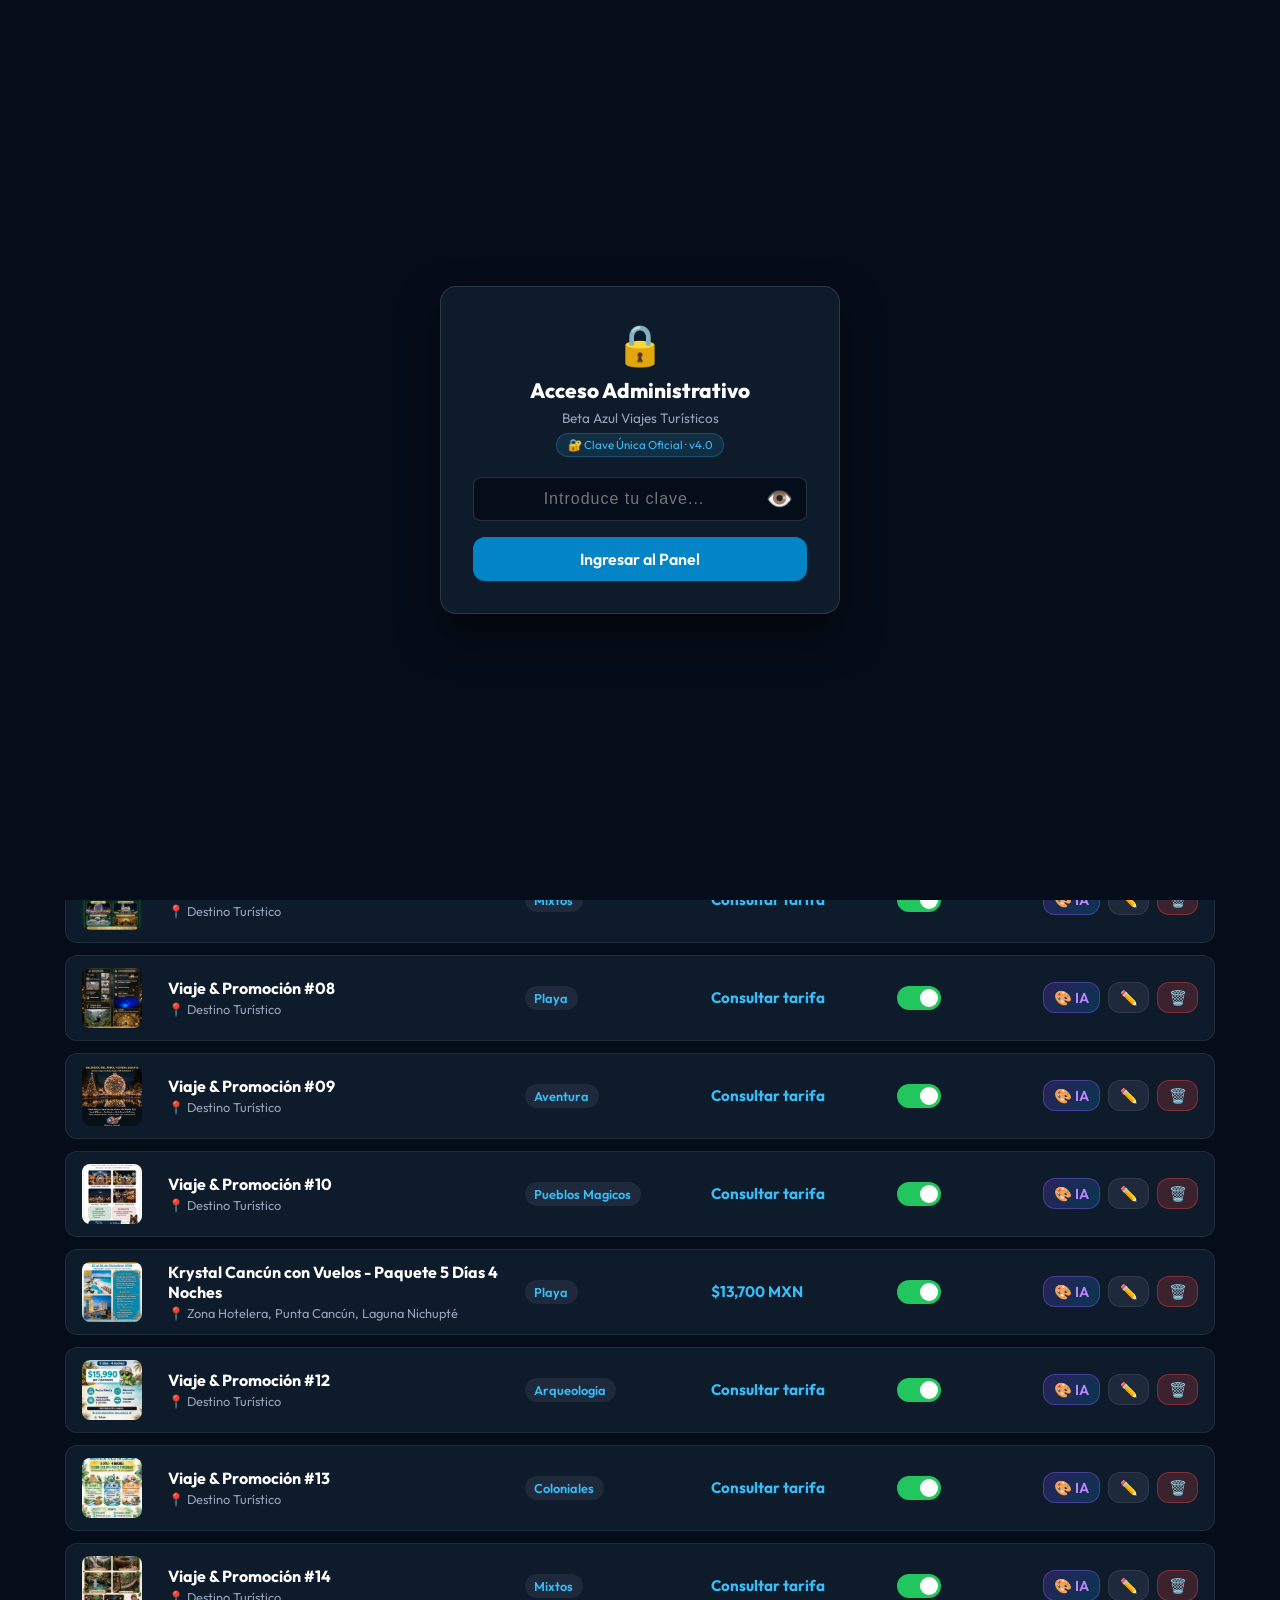
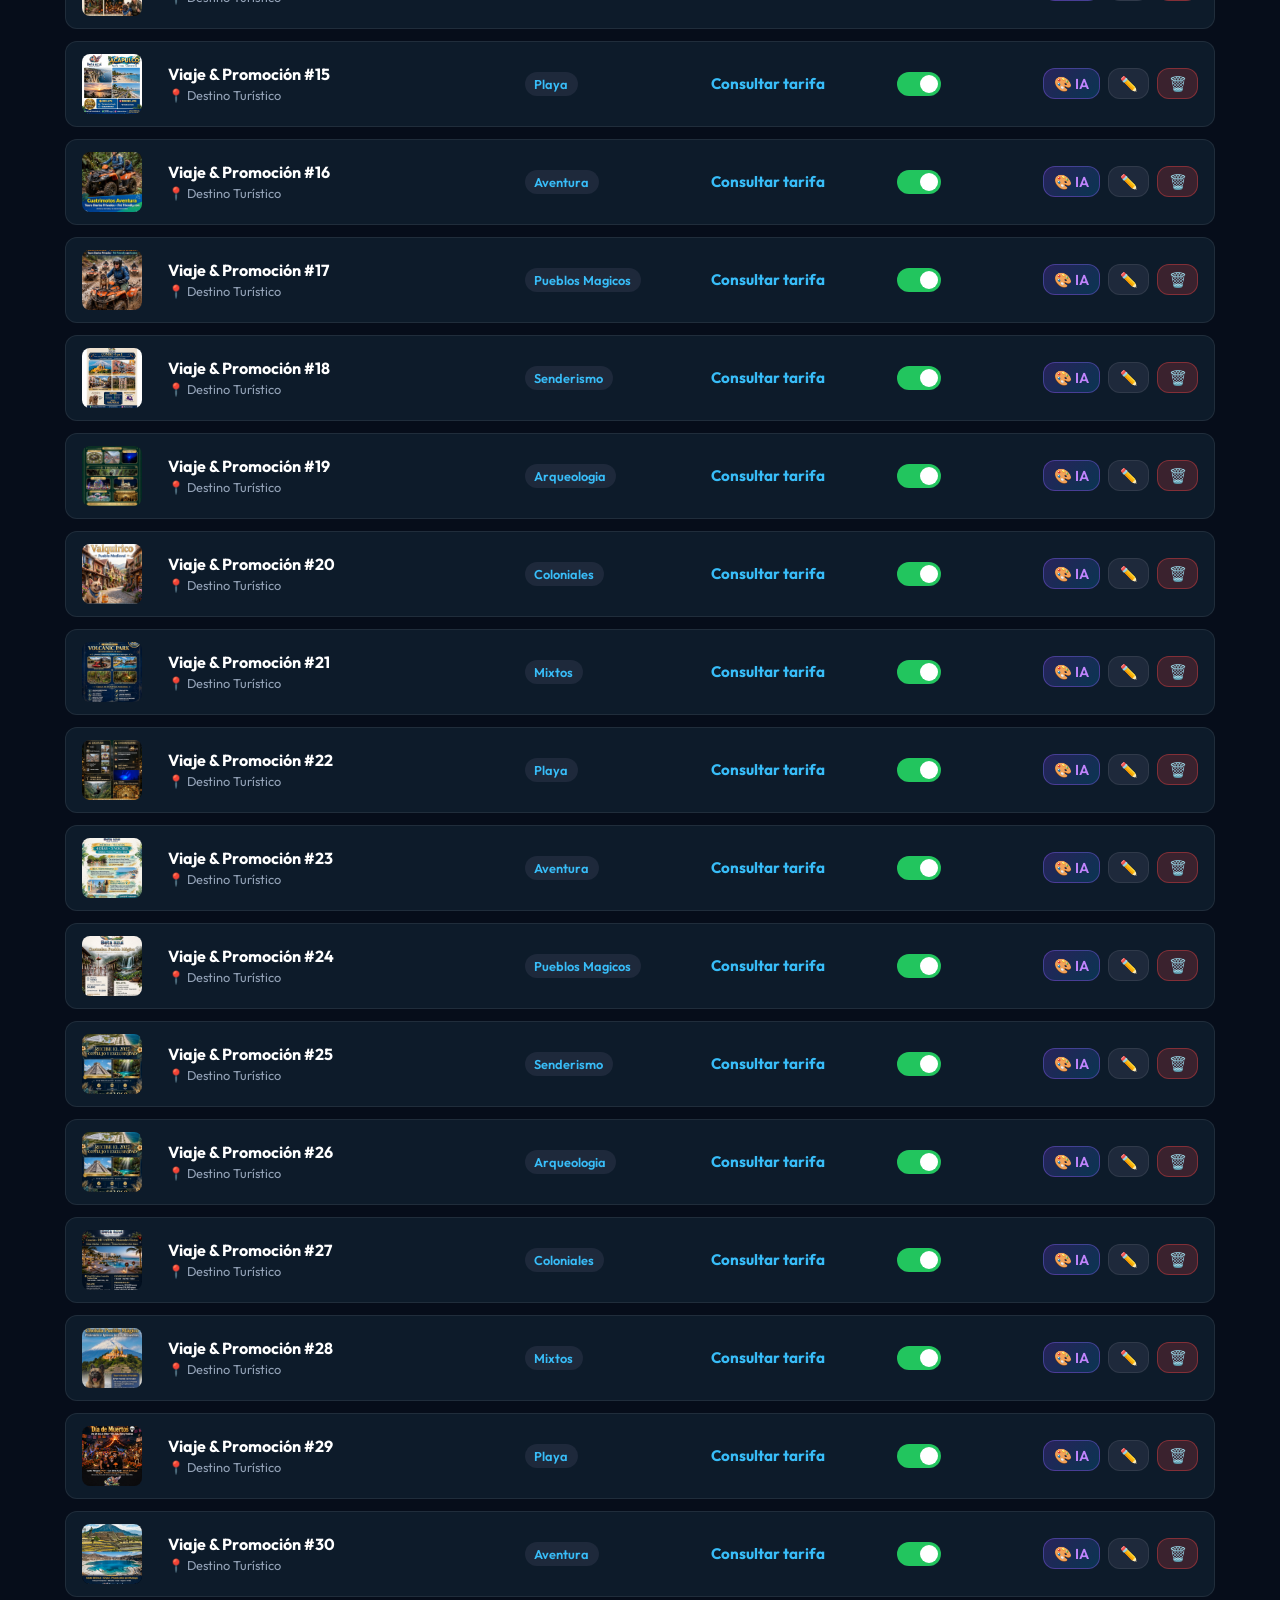
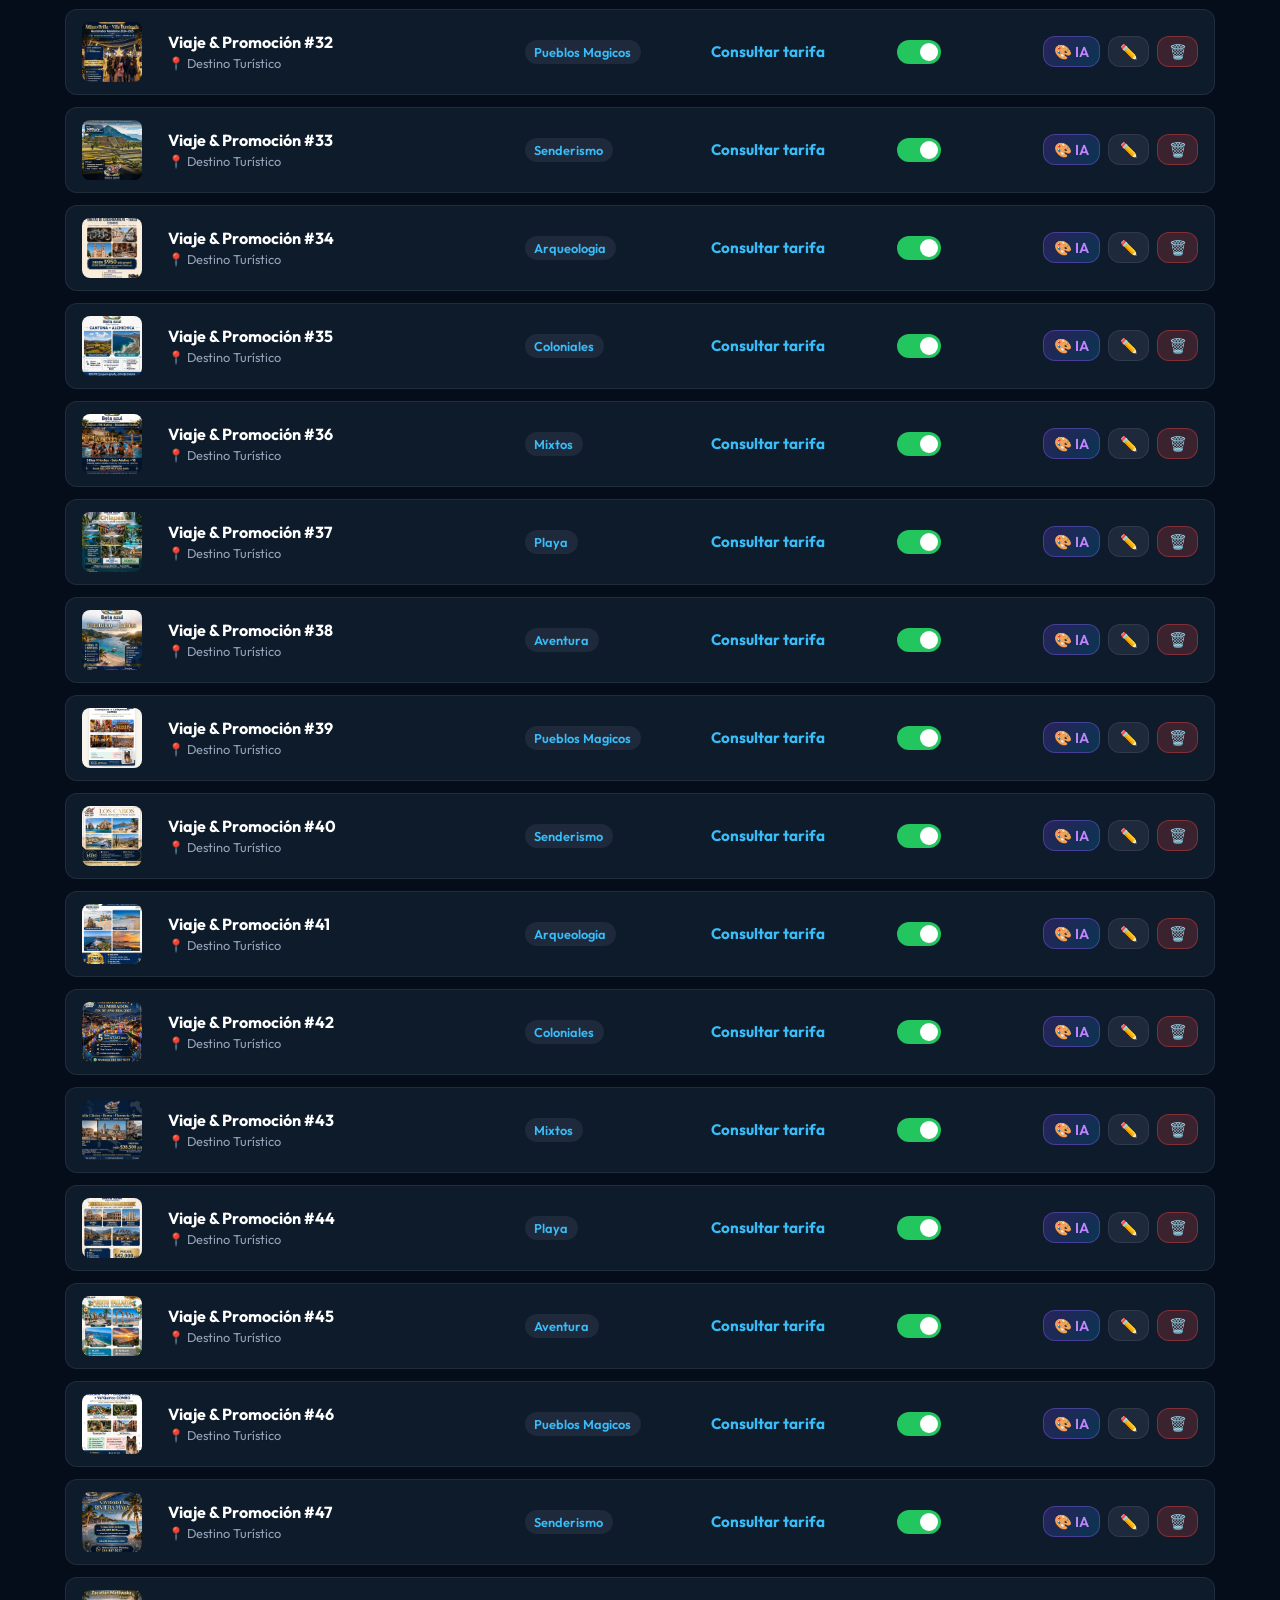
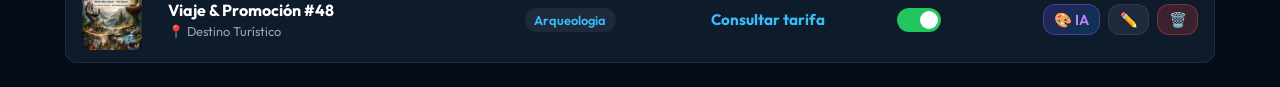
==== admin/index.html @ 4e8ae00d "Add files via upload" ====
<!DOCTYPE html>
<html lang="es">
<head>
  <meta charset="UTF-8">
  <link rel="icon" href="data:,">
  <meta name="viewport" content="width=device-width, initial-scale=1.0">
  <title>Panel de Control | Beta Azul Viajes Turisticos</title>
  
  <link rel="preconnect" href="https://fonts.googleapis.com">
  <link rel="preconnect" href="https://fonts.gstatic.com" crossorigin>
  <link href="https://fonts.googleapis.com/css2?family=Outfit:wght@300;400;500;600;700;800&display=swap" rel="stylesheet">

  <style>
    :root {
      --bg-dark: #060d1a;
      --card-bg: #0d1b2a;
      --card-border: rgba(255, 255, 255, 0.08);
      --primary: #0284c7;
      --primary-hover: #0369a1;
      --accent: #38bdf8;
      --text: #f8fafc;
      --text-muted: #94a3b8;
      --danger: #ef4444;
      --success: #22c55e;
      --purple: #8b5cf6;
      --purple-hover: #7c3aed;
      --radius: 12px;
    }

    * { box-sizing: border-box; margin: 0; padding: 0; }

    body {
      font-family: 'Outfit', sans-serif;
      background-color: var(--bg-dark);
      color: var(--text);
      min-height: 100vh;
      padding: 1.5rem;
    }

    .admin-container {
      max-width: 1150px;
      margin: 0 auto;
    }

    .admin-header {
      display: flex;
      justify-content: space-between;
      align-items: center;
      padding-bottom: 1.5rem;
      border-bottom: 1px solid var(--card-border);
      margin-bottom: 2rem;
      flex-wrap: wrap;
      gap: 1rem;
    }

    .admin-title h1 {
      font-size: 1.8rem;
      font-weight: 800;
      color: #fff;
    }

    .admin-title p {
      color: var(--text-muted);
      font-size: 0.9rem;
    }

    .header-actions {
      display: flex;
      gap: 0.75rem;
      flex-wrap: wrap;
    }

    .btn {
      padding: 0.6rem 1.1rem;
      border-radius: var(--radius);
      font-weight: 600;
      font-size: 0.9rem;
      cursor: pointer;
      border: none;
      display: inline-flex;
      align-items: center;
      gap: 0.5rem;
      text-decoration: none;
      font-family: inherit;
      transition: all 0.2s;
    }

    .btn-primary { background: var(--primary); color: #fff; }
    .btn-primary:hover { background: var(--primary-hover); }

    .btn-secondary { background: #1e293b; color: #cbd5e1; border: 1px solid var(--card-border); }
    .btn-secondary:hover { background: #334155; }

    .btn-success { background: var(--success); color: #042f0e; font-weight: 700; }
    .btn-success:hover { filter: brightness(1.1); }

    .btn-danger { background: rgba(239, 68, 68, 0.2); color: #f87171; border: 1px solid rgba(239, 68, 68, 0.4); }
    .btn-danger:hover { background: rgba(239, 68, 68, 0.4); }

    .btn-ai {
      background: linear-gradient(135deg, #7c3aed, #0284c7);
      color: #fff;
      font-weight: 700;
      border: 1px solid rgba(255,255,255,0.2);
    }
    .btn-ai:hover { filter: brightness(1.15); box-shadow: 0 0 15px rgba(139,92,246,0.5); }

    .controls-bar {
      display: flex;
      gap: 1rem;
      margin-bottom: 1.5rem;
      flex-wrap: wrap;
    }

    .search-box {
      flex: 1;
      min-width: 250px;
      position: relative;
    }

    .search-box input {
      width: 100%;
      padding: 0.65rem 1rem 0.65rem 2.5rem;
      background: var(--card-bg);
      border: 1px solid var(--card-border);
      border-radius: var(--radius);
      color: #fff;
      font-family: inherit;
      outline: none;
    }

    .search-box input:focus { border-color: var(--accent); }
    .search-box span { position: absolute; left: 0.85rem; top: 50%; transform: translateY(-50%); }

    /* API Key Banner Config */
    .api-key-bar {
      background: rgba(139, 92, 246, 0.12);
      border: 1px solid rgba(139, 92, 246, 0.3);
      padding: 0.75rem 1.25rem;
      border-radius: var(--radius);
      margin-bottom: 1.5rem;
      display: flex;
      align-items: center;
      justify-content: space-between;
      gap: 1rem;
      flex-wrap: wrap;
    }

    .api-key-bar input {
      background: #060d1a;
      border: 1px solid rgba(255,255,255,0.15);
      padding: 0.45rem 0.85rem;
      border-radius: 8px;
      color: #fff;
      font-size: 0.85rem;
      width: 280px;
      font-family: monospace;
    }

    .viajes-list {
      display: flex;
      flex-direction: column;
      gap: 0.75rem;
    }

    .viaje-item {
      display: grid;
      grid-template-columns: 70px 2fr 1fr 1fr 90px 195px;
      align-items: center;
      gap: 1rem;
      background: var(--card-bg);
      border: 1px solid var(--card-border);
      padding: 0.75rem 1rem;
      border-radius: var(--radius);
      transition: border-color 0.2s;
    }

    .viaje-item:hover { border-color: rgba(56, 189, 248, 0.3); }

    .viaje-thumb {
      width: 60px;
      height: 60px;
      border-radius: 8px;
      object-fit: cover;
      background: #000;
    }

    .viaje-info h4 {
      font-size: 1rem;
      font-weight: 700;
      color: #fff;
      margin-bottom: 0.2rem;
    }

    .viaje-info p {
      font-size: 0.8rem;
      color: var(--text-muted);
    }

    .badge-cat {
      background: #1e293b;
      color: var(--accent);
      padding: 0.25rem 0.6rem;
      border-radius: 20px;
      font-size: 0.8rem;
      font-weight: 600;
      display: inline-block;
    }

    .viaje-precio {
      font-weight: 700;
      color: #38bdf8;
      font-size: 0.95rem;
    }

    .switch {
      position: relative;
      display: inline-block;
      width: 44px;
      height: 24px;
    }

    .switch input { opacity: 0; width: 0; height: 0; }

    .slider {
      position: absolute; cursor: pointer; top: 0; left: 0; right: 0; bottom: 0;
      background-color: #334155; transition: .3s; border-radius: 24px;
    }

    .slider:before {
      position: absolute; content: ""; height: 18px; width: 18px; left: 3px; bottom: 3px;
      background-color: white; transition: .3s; border-radius: 50%;
    }

    input:checked + .slider { background-color: var(--success); }
    input:checked + .slider:before { transform: translateX(20px); }

    /* Pestañas de Navegación del Admin */
    .admin-nav-tabs {
      display: flex;
      gap: 0.75rem;
      border-bottom: 2px solid var(--card-border);
      margin-bottom: 1.5rem;
      flex-wrap: wrap;
    }

    .admin-tab-btn {
      background: transparent;
      border: none;
      color: var(--text-muted);
      font-size: 1rem;
      font-weight: 700;
      padding: 0.75rem 1.25rem;
      cursor: pointer;
      border-bottom: 3px solid transparent;
      margin-bottom: -2px;
      transition: all 0.2s;
      font-family: inherit;
      display: flex;
      align-items: center;
      gap: 0.5rem;
    }

    .admin-tab-btn:hover {
      color: var(--accent);
    }

    .admin-tab-btn.active {
      color: #fff;
      border-bottom-color: var(--primary);
    }

    .admin-tab-btn#tabNavTaller.active {
      border-bottom-color: #a855f7;
      color: #f3e8ff;
    }

    .admin-tab-count {
      background: rgba(255, 255, 255, 0.1);
      padding: 0.15rem 0.5rem;
      border-radius: 12px;
      font-size: 0.78rem;
    }

    .admin-tab-btn.active .admin-tab-count {
      background: var(--primary);
      color: #fff;
    }

    /* Grid de Galería en Admin */
    .galeria-admin-grid {
      display: grid;
      grid-template-columns: repeat(auto-fill, minmax(320px, 1fr));
      gap: 1.25rem;
    }

    .galeria-admin-card {
      background: var(--card-bg);
      border: 1px solid var(--card-border);
      border-radius: var(--radius);
      overflow: hidden;
      display: flex;
      flex-direction: column;
      transition: border-color 0.2s;
    }

    .galeria-admin-card:hover {
      border-color: rgba(56, 189, 248, 0.35);
    }

    .galeria-admin-thumb-wrap {
      position: relative;
      width: 100%;
      height: 180px;
      min-height: 180px;
      background: #030712;
      overflow: hidden;
      flex-shrink: 0;
    }

    .galeria-admin-thumb {
      width: 100%;
      height: 100%;
      object-fit: cover;
    }

    .galeria-admin-body {
      padding: 1rem;
      display: flex;
      flex-direction: column;
      flex: 1;
      gap: 0.4rem;
    }

    .galeria-admin-quote {
      font-size: 0.82rem;
      color: #cbd5e1;
      font-style: italic;
      background: rgba(255, 255, 255, 0.03);
      padding: 0.5rem 0.75rem;
      border-left: 3px solid var(--accent);
      border-radius: 4px;
      margin: 0.4rem 0;
    }

    .galeria-admin-actions {
      display: flex;
      justify-content: flex-end;
      gap: 0.5rem;
      padding-top: 0.75rem;
      border-top: 1px solid rgba(255, 255, 255, 0.06);
      margin-top: auto;
    }

    /* =========================================================
       ESTILOS DEL TALLER CREATIVO DE FLYERS CON IA
       ========================================================= */
    .taller-container {
      display: flex;
      flex-direction: column;
      gap: 1.5rem;
    }

    .taller-header-banner {
      background: linear-gradient(135deg, rgba(124, 58, 237, 0.18), rgba(2, 132, 199, 0.18));
      border: 1px solid rgba(139, 92, 246, 0.35);
      border-radius: var(--radius);
      padding: 1.25rem 1.5rem;
      display: flex;
      justify-content: space-between;
      align-items: center;
      flex-wrap: wrap;
      gap: 1rem;
    }

    .taller-selector-bar {
      background: var(--card-bg);
      border: 1px solid var(--card-border);
      padding: 1rem 1.25rem;
      border-radius: var(--radius);
      display: flex;
      gap: 1rem;
      align-items: center;
      flex-wrap: wrap;
    }

    .taller-selector-bar select {
      flex: 1;
      min-width: 280px;
      padding: 0.65rem 0.85rem;
      background: #060d1a;
      border: 1px solid var(--card-border);
      border-radius: 8px;
      color: #fff;
      font-size: 0.95rem;
      font-family: inherit;
      outline: none;
    }

    .taller-selector-bar select:focus {
      border-color: #a855f7;
    }

    .taller-workspace {
      display: grid;
      grid-template-columns: 1fr 1fr;
      gap: 1.5rem;
      align-items: stretch;
    }

    .taller-col {
      background: var(--card-bg);
      border: 1px solid var(--card-border);
      border-radius: var(--radius);
      padding: 1.25rem;
      display: flex;
      flex-direction: column;
      position: relative;
    }

    .taller-col-header {
      display: flex;
      justify-content: space-between;
      align-items: center;
      margin-bottom: 1rem;
      padding-bottom: 0.6rem;
      border-bottom: 1px solid rgba(255, 255, 255, 0.08);
    }

    .taller-col-header h4 {
      font-size: 1.05rem;
      font-weight: 700;
      color: #fff;
      display: flex;
      align-items: center;
      gap: 0.5rem;
    }

    .taller-preview-container {
      position: relative;
      background: #060d1a;
      border-radius: 8px;
      overflow: hidden;
      display: flex;
      align-items: center;
      justify-content: center;
      min-height: 480px;
      max-height: 580px;
      border: 1px dashed rgba(255, 255, 255, 0.12);
    }

    .taller-preview-img {
      max-width: 100%;
      max-height: 560px;
      object-fit: contain;
      border-radius: 6px;
      transition: transform 0.2s;
    }

    .taller-loading-overlay {
      position: absolute;
      inset: 0;
      background: rgba(6, 13, 26, 0.94);
      backdrop-filter: blur(8px);
      display: none;
      flex-direction: column;
      align-items: center;
      justify-content: center;
      padding: 2rem;
      text-align: center;
      z-index: 20;
    }

    .taller-loading-overlay.active {
      display: flex;
    }

    .taller-spinner {
      width: 56px;
      height: 56px;
      border: 4px solid rgba(139, 92, 246, 0.2);
      border-top-color: #a855f7;
      border-right-color: #38bdf8;
      border-radius: 50%;
      animation: spin 1s linear infinite;
      margin-bottom: 1.25rem;
    }

    @keyframes spin {
      to { transform: rotate(360deg); }
    }

    .taller-chips-wrap {
      display: flex;
      flex-wrap: wrap;
      gap: 0.5rem;
      margin-top: 0.75rem;
    }

    .taller-chip {
      background: rgba(255, 255, 255, 0.06);
      border: 1px solid rgba(255, 255, 255, 0.14);
      color: #cbd5e1;
      padding: 0.35rem 0.75rem;
      border-radius: 20px;
      font-size: 0.8rem;
      cursor: pointer;
      transition: all 0.2s;
      font-family: inherit;
    }

    .taller-chip:hover {
      background: rgba(139, 92, 246, 0.25);
      border-color: #a855f7;
      color: #fff;
      transform: translateY(-1px);
    }

    .taller-approval-box {
      background: linear-gradient(135deg, rgba(34, 197, 94, 0.12), rgba(2, 132, 199, 0.12));
      border: 1px solid rgba(34, 197, 94, 0.35);
      border-radius: var(--radius);
      padding: 1.25rem 1.5rem;
      display: none;
      align-items: center;
      justify-content: space-between;
      gap: 1.25rem;
      flex-wrap: wrap;
      animation: fadeIn 0.3s ease;
    }

    .taller-approval-box.active {
      display: flex;
    }

    @keyframes fadeIn {
      from { opacity: 0; transform: translateY(6px); }
      to { opacity: 1; transform: translateY(0); }
    }

    .modal {
      display: none;
      position: fixed;
      inset: 0;
      background: rgba(0,0,0,0.85);
      backdrop-filter: blur(5px);
      z-index: 1000;
      align-items: center;
      justify-content: center;
      padding: 1rem;
    }

    .modal.active { display: flex; }

    .modal-content {
      background: #0c1827;
      border: 1px solid var(--card-border);
      border-radius: var(--radius);
      width: 100%;
      max-width: 680px;
      padding: 1.75rem;
      max-height: 90vh;
      overflow-y: auto;
    }

    .modal-header {
      display: flex;
      justify-content: space-between;
      align-items: center;
      margin-bottom: 1.25rem;
      border-bottom: 1px solid var(--card-border);
      padding-bottom: 0.75rem;
    }

    .modal-close {
      background: none; border: none; color: var(--text-muted); font-size: 1.5rem; cursor: pointer;
    }

    .ai-upload-box {
      background: rgba(139, 92, 246, 0.1);
      border: 2px dashed rgba(139, 92, 246, 0.4);
      padding: 1rem;
      border-radius: 10px;
      margin-bottom: 1.25rem;
      text-align: center;
    }

    .form-group {
      margin-bottom: 0.85rem;
    }

    .form-group label {
      display: block;
      font-size: 0.85rem;
      font-weight: 600;
      color: #cbd5e1;
      margin-bottom: 0.35rem;
    }

    .form-group input, .form-group select, .form-group textarea {
      width: 100%;
      padding: 0.65rem 0.85rem;
      background: #060d1a;
      border: 1px solid var(--card-border);
      border-radius: 8px;
      color: #fff;
      font-family: inherit;
      outline: none;
      font-size: 0.9rem;
    }

    .form-group input:focus, .form-group select:focus, .form-group textarea:focus {
      border-color: var(--accent);
    }

    .modal-actions {
      display: flex;
      justify-content: flex-end;
      gap: 0.75rem;
      margin-top: 1.5rem;
    }

    .unsaved-bar {
      position: fixed;
      bottom: 1.5rem;
      left: 50%;
      transform: translateX(-50%);
      background: #0284c7;
      color: #fff;
      padding: 0.75rem 1.5rem;
      border-radius: 30px;
      box-shadow: 0 10px 30px rgba(0,0,0,0.5);
      display: none;
      align-items: center;
      gap: 1rem;
      z-index: 900;
      font-weight: 600;
    }

    .unsaved-bar.active { display: flex; }

    @media (max-width: 900px) {
      .taller-workspace {
        grid-template-columns: 1fr;
      }
      .taller-preview-container {
        min-height: 380px;
      }
    }

    @media (max-width: 768px) {
      .viaje-item {
        grid-template-columns: 50px 1fr;
        gap: 0.5rem;
      }
      .viaje-item > *:nth-child(n+3) {
        grid-column: 2;
      }
    }

    /* Ocultar el icono nativo de revelar clave de Edge/Windows para evitar colisiones */
    input[type="password"]::-ms-reveal,
    input[type="password"]::-ms-clear {
      display: none !important;
    }

    /* =========================================================
       ESTILOS DEL ESTUDIO DE VIDEO PUBLICITARIO & REELS
       ========================================================= */
    .video-studio-container {
      display: flex;
      flex-direction: column;
      gap: 1.5rem;
    }

    .video-header-banner {
      background: linear-gradient(135deg, rgba(236, 72, 153, 0.15) 0%, rgba(124, 58, 237, 0.2) 50%, rgba(2, 132, 199, 0.2) 100%), #0d1b2a;
      border: 1px solid rgba(236, 72, 153, 0.35);
      border-radius: var(--radius);
      padding: 1.5rem 1.75rem;
      display: flex;
      justify-content: space-between;
      align-items: center;
      flex-wrap: wrap;
      gap: 1rem;
    }

    .video-modes-grid {
      display: grid;
      grid-template-columns: repeat(auto-fit, minmax(260px, 1fr));
      gap: 1rem;
    }

    .video-mode-card {
      background: #0d1b2a;
      border: 2px solid rgba(255, 255, 255, 0.1);
      border-radius: var(--radius);
      padding: 1.25rem;
      cursor: pointer;
      transition: all 0.25s ease;
      position: relative;
    }

    .video-mode-card:hover {
      border-color: rgba(236, 72, 153, 0.5);
      transform: translateY(-2px);
    }

    .video-mode-card.active {
      border-color: #ec4899;
      background: linear-gradient(135deg, rgba(236, 72, 153, 0.12), rgba(124, 58, 237, 0.12));
      box-shadow: 0 0 20px rgba(236, 72, 153, 0.3);
    }

    .video-mode-icon {
      font-size: 2rem;
      margin-bottom: 0.5rem;
    }

    .video-mode-title {
      font-size: 1.05rem;
      font-weight: 800;
      color: #fff;
      margin-bottom: 0.25rem;
    }

    .video-mode-desc {
      font-size: 0.82rem;
      color: #94a3b8;
      line-height: 1.4;
    }

    .video-workspace {
      display: grid;
      grid-template-columns: 1.25fr 0.75fr;
      gap: 1.5rem;
      align-items: start;
    }

    @media (max-width: 950px) {
      .video-workspace {
        grid-template-columns: 1fr;
      }
    }

    /* Marco de Celular / Mockup Smartphone Vertical 9:16 */
    .phone-mockup-wrapper {
      display: flex;
      flex-direction: column;
      align-items: center;
      justify-content: center;
      background: #08111e;
      border: 1px solid rgba(255, 255, 255, 0.1);
      border-radius: var(--radius);
      padding: 1.5rem;
    }

    .phone-frame {
      width: 280px;
      height: 498px;
      background: #000;
      border-radius: 36px;
      border: 6px solid #1e293b;
      box-shadow: 0 20px 50px rgba(0, 0, 0, 0.8), 0 0 0 2px rgba(255, 255, 255, 0.1);
      position: relative;
      overflow: hidden;
      display: flex;
      flex-direction: column;
    }

    .phone-notch {
      position: absolute;
      top: 0;
      left: 50%;
      transform: translateX(-50%);
      width: 100px;
      height: 16px;
      background: #1e293b;
      border-bottom-left-radius: 10px;
      border-bottom-right-radius: 10px;
      z-index: 10;
    }

    #videoCanvasPreview {
      width: 100%;
      height: 100%;
      object-fit: contain;
      display: block;
      background: #030712;
    }

    .phone-controls-bar {
      margin-top: 1rem;
      display: flex;
      align-items: center;
      justify-content: space-between;
      gap: 0.75rem;
      width: 100%;
      max-width: 300px;
    }

    /* Tira de Miniaturas / Timeline */
    .timeline-strip {
      display: flex;
      gap: 0.75rem;
      overflow-x: auto;
      padding: 0.75rem;
      background: #060d1a;
      border: 1px solid var(--card-border);
      border-radius: 8px;
      min-height: 110px;
      align-items: center;
    }

    .timeline-item {
      position: relative;
      width: 65px;
      height: 90px;
      border-radius: 8px;
      overflow: hidden;
      border: 2px solid rgba(255, 255, 255, 0.2);
      flex-shrink: 0;
      background: #000;
      display: flex;
      align-items: center;
      justify-content: center;
    }

    .timeline-item img, .timeline-item video {
      width: 100%;
      height: 100%;
      object-fit: cover;
    }

    .timeline-item-badge {
      position: absolute;
      bottom: 2px;
      left: 2px;
      background: rgba(0,0,0,0.75);
      color: #fff;
      font-size: 0.65rem;
      padding: 1px 4px;
      border-radius: 4px;
      font-weight: 700;
    }

    .timeline-item-del {
      position: absolute;
      top: 2px;
      right: 2px;
      background: rgba(239, 68, 68, 0.85);
      color: #fff;
      border: none;
      border-radius: 50%;
      width: 18px;
      height: 18px;
      font-size: 0.7rem;
      cursor: pointer;
      display: flex;
      align-items: center;
      justify-content: center;
    }

    .timeline-item-move {
      position: absolute;
      bottom: 2px;
      right: 2px;
      display: flex;
      gap: 2px;
    }

    .timeline-move-btn {
      background: rgba(0,0,0,0.75);
      color: #38bdf8;
      border: none;
      border-radius: 3px;
      font-size: 0.65rem;
      padding: 1px 3px;
      cursor: pointer;
    }

    .pill-filter-btn {
      background: rgba(255, 255, 255, 0.06);
      border: 1px solid rgba(255, 255, 255, 0.15);
      color: #cbd5e1;
      padding: 0.4rem 0.85rem;
      border-radius: 20px;
      font-size: 0.82rem;
      cursor: pointer;
      transition: all 0.2s;
      font-family: inherit;
      display: inline-flex;
      align-items: center;
      gap: 0.35rem;
      white-space: nowrap;
    }

    .pill-filter-btn:hover {
      background: rgba(236, 72, 153, 0.25);
      border-color: #ec4899;
      color: #fff;
      transform: translateY(-1px);
    }

    .pill-filter-btn.active {
      background: #ec4899;
      border-color: #f472b6;
      color: #fff;
      font-weight: 700;
      box-shadow: 0 2px 10px rgba(236, 72, 153, 0.4);
    }

    /* Extras para el Estudio de Video & Reels */
    .video-dropzone {
      border: 2px dashed rgba(236, 72, 153, 0.45);
      background: rgba(236, 72, 153, 0.05);
      border-radius: var(--radius);
      padding: 1.25rem 1rem;
      text-align: center;
      cursor: pointer;
      transition: all 0.25s ease;
      display: flex;
      flex-direction: column;
      align-items: center;
      justify-content: center;
      gap: 0.35rem;
    }
    .video-dropzone:hover, .video-dropzone.dragover {
      border-color: #ec4899;
      background: rgba(236, 72, 153, 0.15);
      transform: translateY(-2px);
    }
    .video-progress-bar-wrap {
      width: 100%;
      height: 10px;
      background: rgba(255, 255, 255, 0.12);
      border-radius: 6px;
      overflow: hidden;
      margin-top: 0.75rem;
      display: none;
      border: 1px solid rgba(255, 255, 255, 0.1);
    }
    .video-progress-bar-fill {
      height: 100%;
      background: linear-gradient(90deg, #ec4899, #8b5cf6, #38bdf8);
      width: 0%;
      transition: width 0.1s linear;
    }
    .video-audio-wave {
      display: inline-flex;
      align-items: center;
      gap: 3px;
      height: 16px;
      margin-left: 6px;
    }
    .video-audio-wave span {
      width: 3px;
      height: 100%;
      background: #38bdf8;
      border-radius: 2px;
      animation: wavePulse 0.8s ease-in-out infinite alternate;
    }
    .video-audio-wave span:nth-child(2) { animation-delay: 0.2s; height: 60%; }
    .video-audio-wave span:nth-child(3) { animation-delay: 0.4s; height: 80%; }
    .video-audio-wave span:nth-child(4) { animation-delay: 0.1s; height: 40%; }
    @keyframes wavePulse {
      0% { transform: scaleY(0.3); }
      100% { transform: scaleY(1); }
    }
  </style>
</head>
<body>

  <!-- Pantalla de Bloqueo de Seguridad -->
  <div id="loginOverlay" style="position: fixed; inset: 0; background: #060d1a; z-index: 99999; display: flex; align-items: center; justify-content: center; padding: 1rem;">
    <div style="background: #0d1b2a; border: 1px solid rgba(255,255,255,0.12); padding: 2rem; border-radius: 16px; width: 100%; max-width: 400px; text-align: center; box-shadow: 0 20px 40px rgba(0,0,0,0.6);">
      <div style="font-size: 2.5rem; margin-bottom: 0.5rem;">🔒</div>
      <h2 style="color: #fff; font-size: 1.3rem; font-weight: 800; margin-bottom: 0.35rem;">Acceso Administrativo</h2>
      <p style="color: #94a3b8; font-size: 0.85rem; margin-bottom: 0.4rem;">Beta Azul Viajes Turísticos</p>
      <div style="display: inline-block; font-size: 0.72rem; color: #38bdf8; background: rgba(56, 189, 248, 0.12); border: 1px solid rgba(56, 189, 248, 0.25); padding: 0.2rem 0.65rem; border-radius: 12px; margin-bottom: 1.25rem;">
        🔐 Clave Única Oficial · v4.0
      </div>
      
      <form onsubmit="verificarClave(event); return false;">
        <div style="position: relative; margin-bottom: 1rem; display: flex; align-items: center;">
          <input type="password" id="adminPin" placeholder="Introduce tu clave..." autofocus
            style="width: 100%; padding: 0.75rem 3rem 0.75rem 1rem; background: #060d1a; border: 1px solid rgba(255,255,255,0.15); border-radius: 8px; color: #fff; font-size: 1rem; text-align: center; letter-spacing: 1px; outline: none;">
          <button type="button" id="btnToggleClave" onclick="toggleVerClave(event)"
            style="position: absolute; right: 8px; top: 50%; transform: translateY(-50%); background: transparent; border: none; cursor: pointer; font-size: 1.35rem; color: #94a3b8; z-index: 25; padding: 6px; display: flex; align-items: center; justify-content: center; line-height: 1; user-select: none;"
            title="Mostrar / Ocultar clave">👁️</button>
        </div>
        
        <div id="loginError" style="color: #ef4444; font-size: 0.85rem; margin-bottom: 1rem; display: none;">
          ❌ Clave incorrecta. Solo se permite la contraseña autorizada.
        </div>

        <button type="submit" class="btn btn-primary" style="width: 100%; justify-content: center; padding: 0.75rem; font-size: 1rem;">
          Ingresar al Panel
        </button>
      </form>
    </div>
  </div>

  <script>
    // Si ya inició sesión en esta pestaña/navegador, ocultar pantalla de bloqueo al instante sin parpadeo
    try {
      if (window.sessionStorage && window.sessionStorage.getItem('admin_autenticado') === 'true') {
        var _ov = document.getElementById('loginOverlay');
        if (_ov) _ov.style.display = 'none';
      }
    } catch (e) {}

    function toggleVerClave(e) {
      if (e) {
        if (e.preventDefault) e.preventDefault();
        if (e.stopPropagation) e.stopPropagation();
      }
      var inp = document.getElementById('adminPin');
      var btn = document.getElementById('btnToggleClave');
      if (!inp) return;
      if (inp.type === 'password') {
        inp.type = 'text';
        if (btn) btn.textContent = '🙈';
      } else {
        inp.type = 'password';
        if (btn) btn.textContent = '👁️';
      }
      inp.focus();
    }
  </script>

  <!-- Modal Oculto de Configuración de Claves (Solo visible si das clic en Ajustes) -->
  <div class="modal" id="ajustesModal">
    <div class="modal-content" style="max-width: 520px;">
      <div class="modal-header">
        <h3>⚙️ Conexiones y Claves Privadas</h3>
        <button class="modal-close" onclick="cerrarModalAjustes()">✕</button>
      </div>
      <div style="font-size: 0.85rem; color: #94a3b8; margin-bottom: 1.25rem;">
        Estas claves se guardan <strong>únicamente en tu navegador</strong> (no son públicas ni nadie más las ve).
      </div>

      <div class="form-group">
        <label style="display: flex; justify-content: space-between;">
          <span>✨ Gemini API Key (Lectura de Flyers)</span>
          <a href="https://aistudio.google.com/app/apikey" target="_blank" style="color: #38bdf8; font-size: 0.75rem;">Obtener gratis</a>
        </label>
        <input type="password" id="cfgGeminiKey" placeholder="Pega tu Gemini API Key..." style="font-family: monospace;">
      </div>

      <div class="form-group" style="margin-top: 1.25rem;">
        <label style="display: flex; justify-content: space-between;">
          <span>🐙 GitHub Personal Token (Publicación automática en la nube)</span>
          <a href="https://github.com/settings/tokens" target="_blank" style="color: #38bdf8; font-size: 0.75rem;">Crear token</a>
        </label>
        <input type="password" id="cfgGithubToken" placeholder="ghp_..." style="font-family: monospace;">
        <small style="color: #64748b; font-size: 0.75rem; display: block; margin-top: 0.35rem;">
          Con este token, cada vez que guardes un viaje, se publicará directamente en GitHub sin descargar archivos.
        </small>
      </div>

      <div class="modal-actions" style="margin-top: 1.5rem;">
        <button type="button" class="btn btn-secondary" onclick="cerrarModalAjustes()">Cancelar</button>
        <button type="button" class="btn btn-primary" onclick="guardarAjustesClaves()">💾 Guardar Conexiones</button>
      </div>
    </div>
  </div>
  <div class="admin-container">
    <header class="admin-header">
      <div class="admin-title">
        <h1>⚙️ Panel de Control & Catálogo</h1>
        <p>Beta Azul Viajes Turísticos - Verónica Hernández Echeverría</p>
      </div>
      <div class="header-actions">
        <a href="../index.html" class="btn btn-secondary">&larr; Ver Catálogo Web</a>
        <button class="btn btn-danger" onclick="cerrarSesion()">🔒 Cerrar Sesión</button>
        <button class="btn btn-secondary" onclick="abrirModalAjustes()">⚙️ Claves y Conexión</button>
        <button class="btn btn-primary" id="btnAccionPrincipal" onclick="ejecutarAccionPrincipal()">+ Agregar Nuevo Viaje</button>
      </div>
    </header>

    <!-- Pestañas de Navegación del Panel: Catálogo vs Galería vs Taller IA -->
    <div class="admin-nav-tabs">
      <button type="button" class="admin-tab-btn active" id="tabNavViajes" onclick="cambiarSeccionAdmin('viajes')">
        🗺️ Catálogo de Viajes <span class="admin-tab-count" id="countTabViajes">0</span>
      </button>
      <button type="button" class="admin-tab-btn" id="tabNavGaleria" onclick="cambiarSeccionAdmin('galeria')">
        📸 Galería de Experiencias & Fotos <span class="admin-tab-count" id="countTabGaleria">0</span>
      </button>
      <button type="button" class="admin-tab-btn" id="tabNavTaller" onclick="cambiarSeccionAdmin('taller')">
        🎨 Taller de Flyers con IA ✨
      </button>
      <button type="button" class="admin-tab-btn" id="tabNavVideos" onclick="cambiarSeccionAdmin('videos')" style="background: linear-gradient(135deg, rgba(236,72,153,0.18), rgba(139,92,246,0.18)); border-color: rgba(236,72,153,0.4); color: #fff;">
        🎬 Estudio de Video & Reels ⚡
      </button>
    </div>

    <!-- SECCIÓN 1: Catálogo de Viajes (Flyers) -->
    <div id="seccionViajes">
      <div class="controls-bar">
        <div class="search-box">
          <span>🔍</span>
          <input type="text" id="busquedaInput" placeholder="Buscar por título, destino o categoría..." oninput="filtrarLista()">
        </div>
        <div id="conteoViajes" style="align-self: center; color: var(--text-muted); font-size: 0.9rem;">
          Cargando viajes...
        </div>
      </div>

      <div class="viajes-list" id="listaContenedor">
      </div>
    </div>

    <!-- SECCIÓN 2: Galería de Experiencias y Testimonios -->
    <div id="seccionGaleria" style="display: none;">
      <div style="background: rgba(2, 132, 199, 0.1); border: 1px solid rgba(56, 189, 248, 0.25); border-radius: var(--radius); padding: 1.25rem 1.5rem; margin-bottom: 1.5rem; display: flex; justify-content: space-between; align-items: center; flex-wrap: wrap; gap: 1rem;">
        <div>
          <h3 style="color: #f8fafc; font-size: 1.15rem; margin-bottom: 0.25rem;">📸 Galería de Salidas Grupales y Clientes</h3>
          <p style="color: #cbd5e1; font-size: 0.85rem;">
            Aquí Verónica puede agregar las mejores fotos de cada viaje en grupo y las imágenes que mandan los clientes con sus opiniones.
          </p>
        </div>
        <button type="button" class="btn btn-primary" onclick="abrirModalNuevaFoto()">+ Agregar Foto a la Galería</button>
      </div>

      <div class="controls-bar">
        <div class="search-box">
          <span>🔍</span>
          <input type="text" id="busquedaGaleriaInput" placeholder="Buscar por destino, autor o testimonio..." oninput="filtrarGaleriaAdmin()">
        </div>
        <div id="conteoGaleria" style="align-self: center; color: var(--text-muted); font-size: 0.9rem;">
          Cargando fotos de la galería...
        </div>
      </div>

      <div class="galeria-admin-grid" id="listaGaleriaContenedor">
      </div>
    </div>

    <!-- SECCIÓN 3: Taller Creativo de Flyers con IA -->
    <div id="seccionTaller" style="display: none;">
      <div class="taller-container">
        
        <!-- Banner de Encabezado -->
        <div class="taller-header-banner">
          <div>
            <h3 style="color: #fff; font-size: 1.25rem; font-weight: 800; display: flex; align-items: center; gap: 0.5rem; margin-bottom: 0.25rem;">
              🎨 Taller Creativo de Flyers con Inteligencia Artificial ✨
            </h3>
            <p style="color: #cbd5e1; font-size: 0.88rem; max-width: 780px;">
              Selecciona cualquier flyer de tu catálogo, dile a la IA qué cambios deseas (precios, letreros, fechas o estilo visual) y generará una nueva versión publicitaria en alta definición al instante.
            </p>
          </div>
          <button type="button" class="btn btn-secondary" onclick="abrirModalAjustes()">⚙️ Ajustes de API Key</button>
        </div>

        <!-- Selector del Flyer a Modificar -->
        <div class="taller-selector-bar">
          <label style="font-weight: 700; color: #38bdf8; font-size: 0.9rem; white-space: nowrap;">
            📂 Seleccionar Flyer del Catálogo:
          </label>
          <select id="tallerViajeSelect" onchange="seleccionarViajeEnTaller(this.value)">
            <option value="">-- Elige un flyer del catálogo para modificar --</option>
          </select>
          <input type="file" id="tallerCustomFileInput" accept="image/*" style="display: none;" onchange="cargarFlyerPersonalizadoTaller(this)">
          <button type="button" class="btn btn-secondary" onclick="document.getElementById('tallerCustomFileInput').click()" style="font-size: 0.85rem;">
            📁 Subir Flyer desde PC
          </button>
        </div>

        <!-- Espacio de Trabajo Comparativo (Lado a Lado) -->
        <div class="taller-workspace">
          
          <!-- Columna Izquierda: Flyer Actual / Original -->
          <div class="taller-col">
            <div class="taller-col-header">
              <h4>🖼️ Flyer Actual (En la Web)</h4>
              <span id="tallerOriginalBadge" class="badge-cat" style="background: rgba(2, 132, 199, 0.3); color: #38bdf8;">Sin seleccionar</span>
            </div>
            
            <div class="taller-preview-container">
              <img id="tallerImgOriginal" class="taller-preview-img" src="../logo.jpg" alt="Flyer actual">
            </div>

            <!-- Datos del Viaje Seleccionado -->
            <div id="tallerInfoViaje" style="margin-top: 1rem; padding: 0.85rem; background: rgba(255,255,255,0.03); border-radius: 8px; font-size: 0.82rem; color: #94a3b8;">
              <strong id="tallerInfoTitulo" style="color: #fff; font-size: 0.95rem; display: block; margin-bottom: 0.25rem;">Selecciona un flyer arriba</strong>
              <div id="tallerInfoDetalles" style="display: flex; gap: 1rem; flex-wrap: wrap;">
                <span>Tarifa actual: <b style="color: #38bdf8;" id="tallerInfoPrecio">--</b></span>
                <span>Destino: <b style="color: #cbd5e1;" id="tallerInfoDestino">--</b></span>
              </div>
            </div>
          </div>

          <!-- Columna Derecha: Nueva Versión con IA -->
          <div class="taller-col" style="border-color: rgba(139, 92, 246, 0.4);">
            <div class="taller-col-header">
              <h4 style="color: #c084fc;">✨ Nueva Versión Generada con IA</h4>
              <span id="tallerEstadoGenerado" class="badge-cat" style="background: rgba(139, 92, 246, 0.2); color: #c084fc;">En espera de instrucciones</span>
            </div>
            
            <div class="taller-preview-container">
              <!-- Overlay de Carga -->
              <div class="taller-loading-overlay" id="tallerLoadingOverlay">
                <div class="taller-spinner"></div>
                <h4 style="color: #fff; font-size: 1.1rem; margin-bottom: 0.5rem;" id="tallerLoadingTitulo">
                  Creando nuevo flyer con IA...
                </h4>
                <p style="color: #cbd5e1; font-size: 0.85rem; max-width: 320px;" id="tallerLoadingSub">
                  Gemini e Imagen 3 están componiendo el nuevo diseño publicitario.
                </p>
              </div>

              <!-- Imagen Generada -->
              <img id="tallerImgGenerada" class="taller-preview-img" style="display: none;" src="" alt="Flyer generado con IA">

              <!-- Placeholder cuando aún no se ha generado -->
              <div id="tallerPlaceholderDerecha" style="padding: 2rem 1.25rem; text-align: center; color: #94a3b8; width: 100%;">
                <div style="font-size: 3rem; margin-bottom: 0.5rem; opacity: 0.8;">✨🎨</div>
                <h4 style="color: #e2e8f0; font-size: 1.05rem; margin-bottom: 0.4rem;">Aquí aparecerá la nueva versión</h4>
                <p style="font-size: 0.82rem; max-width: 340px; margin: 0 auto 1rem; color: #94a3b8;">
                  Escribe los cambios que deseas y presiona <strong>"Generar Directo con IA"</strong>, o usa tu pestaña de <strong>Gemini Omni</strong>:
                </p>

                <!-- Zona de pegado directo / arrastrar y soltar -->
                <div style="background: rgba(168, 85, 247, 0.08); border: 2px dashed rgba(168, 85, 247, 0.4); border-radius: 10px; padding: 1rem; max-width: 360px; margin: 0 auto;">
                  <div style="font-size: 0.85rem; color: #c084fc; font-weight: 700; margin-bottom: 0.35rem;">
                    📥 ¿Creas tus imágenes en Gemini Omni?
                  </div>
                  <p style="font-size: 0.78rem; color: #cbd5e1; margin-bottom: 0.75rem;">
                    ¡Solo presiona <strong>Ctrl + V</strong> para pegarla aquí o súbela desde tu compu!
                  </p>
                  <input type="file" id="tallerNuevaVersionPicker" accept="image/*" style="display: none;" onchange="cargarNuevaVersionDesdeArchivo(this)">
                  <button type="button" class="btn btn-secondary" style="font-size: 0.82rem; padding: 0.4rem 0.85rem; border-color: rgba(168, 85, 247, 0.5); color: #e9d5ff;" onclick="document.getElementById('tallerNuevaVersionPicker').click()">
                    📁 Seleccionar imagen de mi PC
                  </button>
                </div>
              </div>
            </div>

            <!-- Mini botón de zoom de la nueva imagen -->
            <div id="tallerAccionesRapidasGen" style="display: none; justify-content: flex-end; margin-top: 0.75rem; gap: 0.5rem;">
              <button type="button" class="btn btn-secondary" style="font-size: 0.8rem; padding: 0.35rem 0.7rem;" onclick="abrirImagenGeneradaZoom()">🔍 Ver en tamaño grande</button>
            </div>
          </div>

        </div>

        <!-- Panel de Instrucciones y Control Creativo -->
        <div style="background: var(--card-bg); border: 1px solid var(--card-border); border-radius: var(--radius); padding: 1.5rem;">
          <label style="display: block; font-size: 1rem; font-weight: 700; color: #fff; margin-bottom: 0.4rem;">
            💬 ¿Qué cambios deseas hacerle a este flyer?
          </label>
          <p style="color: var(--text-muted); font-size: 0.82rem; margin-bottom: 0.75rem;">
            Escribe en tus propias palabras los cambios requeridos. Por ejemplo: <em>"Cambia el precio a $1,800 MXN, actualiza la fecha al 15 de Noviembre saliendo desde Puebla, agrega 2 menores gratis por habitación y ponle letras doradas elegantes."</em>
          </p>

          <textarea id="tallerPromptInput" rows="3" style="width: 100%; padding: 0.85rem 1rem; background: #060d1a; border: 1px solid var(--card-border); border-radius: 8px; color: #fff; font-family: inherit; font-size: 0.95rem; resize: vertical;" placeholder="Describe aquí los cambios deseados para este flyer..."></textarea>

          <!-- Chips de Ayuda Rápida -->
          <div style="margin-top: 0.75rem;">
            <span style="font-size: 0.78rem; color: #94a3b8; font-weight: 600;">Sugerencias rápidas (da clic para agregar):</span>
            <div class="taller-chips-wrap">
              <button type="button" class="taller-chip" onclick="agregarSugerenciaPrompt('Actualizar la tarifa y precio a $')">💰 Cambiar Precio</button>
              <button type="button" class="taller-chip" onclick="agregarSugerenciaPrompt('Cambiar fecha de salida para el próximo mes saliendo desde Puebla y Atlixco.')">📅 Nueva Fecha y Salida</button>
              <button type="button" class="taller-chip" onclick="agregarSugerenciaPrompt('Promoción especial: 2 personas y 2 menores gratis por habitación.')">👨‍👩‍👧‍👦 2 Menores Gratis</button>
              <button type="button" class="taller-chip" onclick="agregarSugerenciaPrompt('Agregar la palabra DESDE en el precio de manera visible y destacada.')">🏷️ Agregar palabra 'DESDE'</button>
              <button type="button" class="taller-chip" onclick="agregarSugerenciaPrompt('Estilo publicitario ultra lujoso con letras doradas, brillo y diseño moderno.')">✨ Letras Doradas & Lujo</button>
              <button type="button" class="taller-chip" onclick="agregarSugerenciaPrompt('Fondo paradisíaco tropical con mar turquesa muy vivo y llamativo.')">🌴 Mar Turquesa Llamativo</button>
              <button type="button" class="taller-chip" onclick="agregarSugerenciaPrompt('Incluye: Autobús turístico de lujo con aire acondicionado y seguro de viajero.')">🚍 Autobús & Seguro</button>
            </div>
          </div>

          <!-- Botón de Generar y Copiar Prompt -->
          <div style="display: flex; justify-content: space-between; align-items: center; margin-top: 1.25rem; flex-wrap: wrap; gap: 1rem;">
            <div id="tallerStatusMsg" style="font-size: 0.85rem; color: #38bdf8;"></div>
            <div style="display: flex; gap: 0.65rem; flex-wrap: wrap;">
              <button type="button" class="btn btn-secondary" onclick="limpiarTallerPrompt()">🧹 Borrar</button>
              <button type="button" class="btn btn-secondary" style="border-color: rgba(168, 85, 247, 0.4); color: #c084fc;" onclick="copiarPromptParaGeminiOmni()" title="Copia el prompt redactado profesionalmente para pegarlo en tu pestaña de Google Gemini">
                📋 Copiar Prompt para Gemini Omni
              </button>
              <button type="button" id="btnGenerarTaller" class="btn btn-ai" style="padding: 0.75rem 1.6rem; font-size: 0.95rem;" onclick="generarFlyerConIA()">
                ✨ Generar Directo con IA
              </button>
            </div>
          </div>
        </div>

        <!-- Barra de Aprobación y Acciones Dobles (Aparece cuando la imagen ya está lista) -->
        <div class="taller-approval-box" id="tallerApprovalBox">
          <div style="flex: 1; min-width: 260px;">
            <div style="color: #4ade80; font-weight: 700; font-size: 1.05rem; display: flex; align-items: center; gap: 0.5rem; margin-bottom: 0.25rem;">
              🎉 ¡Nueva versión lista! ¿Te gusta cómo quedó?
            </div>
            <p style="color: #cbd5e1; font-size: 0.85rem;">
              Si estás satisfecha, con el botón verde puedes sustituir el flyer en tu catálogo web y descargarlo a tu computadora automáticamente. Si quieres cambiar algún detalle, puedes reintentar arriba cuantas veces quieras.
            </p>
          </div>

          <div style="display: flex; gap: 0.75rem; flex-wrap: wrap; align-items: center;">
            <button type="button" class="btn btn-secondary" onclick="document.getElementById('tallerPromptInput').focus()" style="border-color: rgba(255,255,255,0.2);">
              🔄 Seguir Ajustando Detalles
            </button>
            <button type="button" class="btn btn-secondary" onclick="descargarSoloImagenGenerada()" style="background: #1e293b; color: #38bdf8; border-color: rgba(56, 189, 248, 0.4);">
              💾 Solo Guardar en PC
            </button>
            <button type="button" class="btn btn-success" onclick="aprobarYSustituirFlyer()" style="padding: 0.75rem 1.5rem; font-size: 0.95rem; box-shadow: 0 4px 15px rgba(34, 197, 94, 0.4);">
              ⭐ Sustituir en la Página y Guardar en PC
            </button>
          </div>
        </div>

      </div>
    </div>

    <!-- SECCIÓN 4: Estudio de Video Publicitario & Reels -->
    <div id="seccionVideos" style="display: none;">
      <div class="video-studio-container">
        
        <!-- Banner de Encabezado -->
        <div class="video-header-banner">
          <div>
            <h3 style="color: #fff; font-size: 1.3rem; font-weight: 800; display: flex; align-items: center; gap: 0.5rem; margin-bottom: 0.35rem;">
              🎬 Estudio de Video Publicitario & Reels para Redes ⚡
            </h3>
            <p style="color: #cbd5e1; font-size: 0.88rem; max-width: 820px; line-height: 1.45;">
              Crea en segundos videos verticales en alta definición (9:16) con ritmo musical sincronizado para <strong>Estados de WhatsApp, Instagram Reels y TikTok</strong>. Combina múltiples salidas en un solo clip publicitario con placa de venta de lujo y el contacto directo de Verónica.
            </p>
          </div>
          <div style="display: flex; gap: 0.5rem; flex-wrap: wrap;">
            <button type="button" class="btn btn-secondary" onclick="limpiarEstudioVideos()" style="font-size: 0.82rem;">
              🧹 Empezar de Cero
            </button>
          </div>
        </div>

        <!-- Botones de Creación Rápida en 1 Clic (Presets) -->
        <div style="background: rgba(13, 27, 42, 0.7); border: 1px solid rgba(255, 255, 255, 0.08); border-radius: var(--radius); padding: 1rem 1.25rem;">
          <div style="font-size: 0.82rem; font-weight: 700; color: #38bdf8; margin-bottom: 0.65rem; text-transform: uppercase; letter-spacing: 0.5px;">
            ⚡ Creación Exprés en 1 Clic:
          </div>
          <div style="display: flex; gap: 0.6rem; flex-wrap: wrap;">
            <button type="button" class="pill-filter-btn" onclick="aplicarPresetVideo('playas')" title="Carga todas las salidas de playa con música alegre y ritmo">
              🏖️ Reel de Playas en 1 Clic
            </button>
            <button type="button" class="pill-filter-btn" onclick="aplicarPresetVideo('pueblos')" title="Carga todos los Pueblos Mágicos con música tradicional de México">
              ✨ Reel Pueblos Mágicos
            </button>
            <button type="button" class="pill-filter-btn" onclick="aplicarPresetVideo('aventura')" title="Carga salidas de aventura y senderismo con beat energético">
              🧗 Reel Aventura & Senderismo
            </button>
            <button type="button" class="pill-filter-btn" onclick="aplicarPresetVideo('viajeros')" title="Carga fotos reales de clientes de la galería con golpes rítmicos estilo Rocky">
              📸 Reel de Viajeros (Fotos Reales)
            </button>
            <button type="button" class="pill-filter-btn" onclick="aplicarPresetVideo('todos')" title="Carga todos los viajes activos del catálogo">
              🎒 Gran Catálogo Completo
            </button>
          </div>
        </div>

        <!-- Selector de Modos de Creación (3 Tarjetas) -->
        <div class="video-modes-grid">
          <div class="video-mode-card active" id="cardModoShowcase" onclick="seleccionarModoVideo('showcase')">
            <div class="video-mode-icon">🏖️⚡</div>
            <div class="video-mode-title">1. Showcase de Salidas por Categoría</div>
            <div class="video-mode-desc">
              Promociona varias salidas del catálogo (Playas, Pueblos Mágicos, etc.) en un solo video sincronizado al compás de la música.
            </div>
            <div style="margin-top: 0.5rem; font-size: 0.75rem; color: #ec4899; font-weight: 700;">★ Más usado para ventas</div>
          </div>

          <div class="video-mode-card" id="cardModoViajeros" onclick="seleccionarModoVideo('viajeros')">
            <div class="video-mode-icon">📸🥊</div>
            <div class="video-mode-title">2. Álbum Rítmico de Viajeros</div>
            <div class="video-mode-desc">
              Montaje ultra dinámico con fotos de clientes reales. Cada foto cambia al golpe de los acordes de guitarra o batería (estilo "Ojo de Tigre").
            </div>
            <div style="margin-top: 0.5rem; font-size: 0.75rem; color: #38bdf8; font-weight: 700;">★ Máxima confianza y testimonios</div>
          </div>

          <div class="video-mode-card" id="cardModoIA" onclick="seleccionarModoVideo('ia')">
            <div class="video-mode-icon">🎥✨</div>
            <div class="video-mode-title">3. Híbrido Cinematográfico con IA</div>
            <div class="video-mode-desc">
              Integra 1 video aéreo/paneo tipo dron generado en Gemini Omni o tu celular + fotos de apoyo + placa final de venta. Ahorra tu cuota diaria de IA.
            </div>
            <div style="margin-top: 0.5rem; font-size: 0.75rem; color: #c084fc; font-weight: 700;">★ Calidad cine y dron</div>
          </div>
        </div>

        <!-- Espacio de Trabajo Principal (2 Columnas) -->
        <div class="video-workspace">
          
          <!-- Columna Izquierda: Contenido, Controles y Configuración -->
          <div style="display: flex; flex-direction: column; gap: 1.25rem;">
            
            <!-- Zona de Carga Rápida de Fotos & Archivos -->
            <div style="background: #0d1b2a; border: 1px solid var(--card-border); border-radius: var(--radius); padding: 1.25rem;">
              <div style="display: flex; justify-content: space-between; align-items: center; margin-bottom: 0.75rem; flex-wrap: wrap; gap: 0.5rem;">
                <label style="font-weight: 700; color: #38bdf8; font-size: 0.95rem; display: flex; align-items: center; gap: 0.35rem;">
                  📂 Agregar Diapositivas al Video:
                </label>
                <div style="font-size: 0.8rem; color: #94a3b8;">
                  Puedes arrastrar múltiples fotos a la vez
                </div>
              </div>

              <!-- Filtros de Categorías para carga rápida -->
              <div style="display: flex; gap: 0.4rem; flex-wrap: wrap; margin-bottom: 0.85rem;">
                <button type="button" class="pill-filter-btn" onclick="cargarSalidasPorCategoria('Playa')">🏖️ + Salidas Playa</button>
                <button type="button" class="pill-filter-btn" onclick="cargarSalidasPorCategoria('Pueblos Magicos')">✨ + Pueblos Mágicos</button>
                <button type="button" class="pill-filter-btn" onclick="cargarSalidasPorCategoria('Aventura')">🧗 + Aventura</button>
                <button type="button" class="pill-filter-btn" onclick="cargarSalidasPorCategoria('Senderismo')">🥾 + Senderismo</button>
                <button type="button" class="pill-filter-btn" onclick="cargarFotosGaleriaEnVideo()">📸 + Fotos de Galería Real</button>
              </div>

              <!-- Dropzone para arrastrar 8, 12, 15+ fotos de una sola vez -->
              <div class="video-dropzone" id="videoDropzone" onclick="document.getElementById('videoMultiFileInput').click()">
                <div style="font-size: 1.8rem;">📁📥</div>
                <strong style="color: #fff; font-size: 0.95rem;">
                  Arrastra aquí tus fotos o da clic para seleccionarlas en lote
                </strong>
                <p style="color: #94a3b8; font-size: 0.8rem; margin: 0;">
                  Puedes seleccionar 8, 11, 15 o las fotos que quieras juntas de una sola vez (JPG, PNG, WebP o videos MP4).
                </p>
                <input type="file" id="videoMultiFileInput" multiple accept="image/*,video/*" style="display: none;" onchange="procesarMultiplesArchivosVideo(this)">
              </div>
            </div>

            <!-- Tira de Línea de Tiempo (Timeline Strip) -->
            <div style="background: #0d1b2a; border: 1px solid var(--card-border); border-radius: var(--radius); padding: 1.25rem;">
              <div style="display: flex; justify-content: space-between; align-items: center; margin-bottom: 0.75rem; flex-wrap: wrap; gap: 0.5rem;">
                <div>
                  <strong style="color: #fff; font-size: 0.95rem; display: flex; align-items: center; gap: 0.4rem;">
                    🎞️ Secuencia de Diapositivas (<span id="videoTimelineCount" style="color: #ec4899;">0</span>)
                  </strong>
                  <span style="font-size: 0.78rem; color: #94a3b8;">
                    Tiempo por foto: <b id="videoTimePerSlide" style="color: #38bdf8;">2.0s</b> · Duración Total: <b id="videoTimelineTotal" style="color: #4ade80;">20s</b>
                  </span>
                </div>
                <button type="button" class="btn btn-secondary" onclick="vaciarTimeline()" style="padding: 0.35rem 0.75rem; font-size: 0.8rem; color: #f87171; border-color: rgba(239,68,68,0.3);">
                  🧹 Vaciar Timeline
                </button>
              </div>

              <!-- Contenedor scrolleable de diapositivas -->
              <div class="timeline-strip" id="videoTimelineStrip">
                <div id="timelineEmptyNotice" style="color: #64748b; font-size: 0.85rem; width: 100%; text-align: center; padding: 1.5rem;">
                  Tu secuencia está vacía. Selecciona una categoría arriba o arrastra fotos para comenzar.
                </div>
              </div>
            </div>

            <!-- Panel de Controles: Duración, Efecto Visual y Música -->
            <div style="background: #0d1b2a; border: 1px solid var(--card-border); border-radius: var(--radius); padding: 1.25rem;">
              <h4 style="color: #fff; font-size: 0.95rem; font-weight: 700; margin-bottom: 1rem; display: flex; align-items: center; gap: 0.4rem;">
                ⚙️ Ajustes del Video & Ritmo Musical:
              </h4>

              <div style="display: grid; grid-template-columns: repeat(auto-fit, minmax(220px, 1fr)); gap: 1rem;">
                
                <!-- Duración -->
                <div class="form-group" style="margin-bottom: 0;">
                  <label style="font-size: 0.85rem;">⏱️ Duración del Clip:</label>
                  <select id="videoSelectDuracion" onchange="cambiarDuracionVideo(this.value)" style="padding: 0.6rem;">
                    <option value="15">15 Segundos (WhatsApp Status & Stories)</option>
                    <option value="20" selected>20 Segundos (Reels & TikTok Óptimo)</option>
                    <option value="25">25 Segundos (Completo y Detallado)</option>
                  </select>
                </div>

                <!-- Efecto Visual -->
                <div class="form-group" style="margin-bottom: 0;">
                  <label style="font-size: 0.85rem;">✨ Efecto de Transición:</label>
                  <select id="videoSelectEstilo" onchange="cambiarEstiloVideo(this.value)" style="padding: 0.6rem;">
                    <option value="beatsync" selected>🥊 Beat Sync Flash & Scale (Golpes rítmicos marcados)</option>
                    <option value="kenburns">🎥 Ken Burns Cinematográfico (Paneo suave)</option>
                    <option value="fade">✨ Disolución Cruzada Suave (Crossfade)</option>
                  </select>
                </div>

                <!-- Música de Fondo -->
                <div class="form-group" style="margin-bottom: 0;">
                  <label style="font-size: 0.85rem; display: flex; justify-content: space-between;">
                    <span>🎵 Música de Fondo:</span>
                    <span id="audioPlayingIndicator" style="display: none; color: #38bdf8; font-size: 0.75rem;">
                      Reproduciendo <span class="video-audio-wave"><span></span><span></span><span></span><span></span></span>
                    </span>
                  </label>
                  <select id="videoSelectMusica" onchange="cambiarMusicaVideo(this.value)" style="padding: 0.6rem;">
                    <option value="rocky" selected>🎸 Rock Épico / "Ojo de Tigre" (Rítmico con guitarra y batería)</option>
                    <option value="tropical">🌴 Tropical House / Playa & Sol (Vibra veraniega)</option>
                    <option value="pop">⚡ Pop Energético / Aventura (Moderno y acelerado)</option>
                    <option value="mexico">🎺 Folclor Mexicano / Pueblos Mágicos (Guitarras festivas)</option>
                    <option value="chill">🌿 Naturaleza & Senderismo (Armónico y relajante)</option>
                    <option value="custom">📁 Subir mi propio MP3 desde la PC...</option>
                  </select>
                </div>

              </div>

              <!-- Fila de Controles de Audio (Probar pista / Subir MP3) -->
              <div style="display: flex; justify-content: space-between; align-items: center; margin-top: 0.85rem; padding-top: 0.75rem; border-top: 1px solid rgba(255,255,255,0.06); flex-wrap: wrap; gap: 0.5rem;">
                <div style="display: flex; gap: 0.5rem; align-items: center;">
                  <button type="button" class="btn btn-secondary" id="btnProbarAudio" onclick="toggleProbarAudio()" style="padding: 0.4rem 0.85rem; font-size: 0.82rem;">
                    ▶ Probar Música
                  </button>
                  <button type="button" class="btn btn-secondary" onclick="document.getElementById('videoCustomAudioInput').click()" style="padding: 0.4rem 0.85rem; font-size: 0.82rem; color: #c084fc; border-color: rgba(192,132,252,0.35);">
                    📁 Cargar Otro MP3
                  </button>
                  <input type="file" id="videoCustomAudioInput" accept="audio/*" style="display: none;" onchange="procesarAudioPersonalizado(this)">
                </div>
                <div id="videoAudioStatus" style="font-size: 0.8rem; color: #94a3b8;">
                  Pista: Rock Épico rítmico seleccionado
                </div>
              </div>

              <!-- Insignia / Sticker Promocional Flotante -->
              <div style="margin-top: 1rem; display: grid; grid-template-columns: 1fr 1fr; gap: 1rem;">
                <div class="form-group" style="margin-bottom: 0;">
                  <label style="font-size: 0.85rem;">🏷️ Insignia Promocional Superior:</label>
                  <select id="videoSelectSticker" onchange="videoStudioState.sticker = this.value; dibujarFrameActual();" style="padding: 0.6rem;">
                    <option value="none">Sin insignia</option>
                    <option value="ultimos" selected>🔥 ¡ÚLTIMOS LUGARES DISPONIBLES!</option>
                    <option value="confirmadas">🏖️ SALIDAS CONFIRMADAS 2026</option>
                    <option value="viaja">⭐ VIAJA CON BETA AZUL</option>
                    <option value="promo">🎒 PROMOCIÓN EXCLUSIVA</option>
                  </select>
                </div>
                
                <div class="form-group" style="margin-bottom: 0;">
                  <label style="font-size: 0.85rem;">📍 Mostrar Datos de Cada Viaje:</label>
                  <select id="videoSelectLowerThird" onchange="videoStudioState.mostrarDatos = (this.value === 'si'); dibujarFrameActual();" style="padding: 0.6rem;">
                    <option value="si" selected>✅ Sí, mostrar título, destino y precio</option>
                    <option value="no">❌ Solo mostrar flyer completo</option>
                  </select>
                </div>
              </div>

            </div>

            <!-- Configuración de Placa Final de Venta de Lujo -->
            <div style="background: #0d1b2a; border: 1px solid rgba(234, 179, 8, 0.3); border-radius: var(--radius); padding: 1.25rem;">
              <div style="display: flex; justify-content: space-between; align-items: center; margin-bottom: 0.85rem; flex-wrap: wrap; gap: 0.5rem;">
                <div style="display: flex; align-items: center; gap: 0.5rem;">
                  <span style="font-size: 1.3rem;">🏆</span>
                  <strong style="color: #facc15; font-size: 0.95rem;">Placa Final de Cierre de Venta (Últimos 3 segundos)</strong>
                </div>
                <label class="switch" style="margin: 0;" title="Activar/Desactivar Placa Final">
                  <input type="checkbox" id="videoChkPlacaFinal" checked onchange="videoStudioState.incluirPlaca = this.checked; dibujarFrameActual();">
                  <span class="slider"></span>
                </label>
              </div>

              <div id="videoPlacaCamposWrap" style="display: grid; grid-template-columns: 1fr 1fr; gap: 0.75rem;">
                <div class="form-group" style="margin-bottom: 0;">
                  <label style="font-size: 0.8rem;">Título de Cierre:</label>
                  <input type="text" id="videoPlacaTitulo" value="¡Reserva tu Lugar Hoy!" oninput="videoStudioState.placaTitulo = this.value; dibujarFrameActual();">
                </div>
                <div class="form-group" style="margin-bottom: 0;">
                  <label style="font-size: 0.8rem;">Subtítulo / Salidas:</label>
                  <input type="text" id="videoPlacaSubtitulo" value="Salidas desde Puebla y Atlixco" oninput="videoStudioState.placaSubtitulo = this.value; dibujarFrameActual();">
                </div>
                <div class="form-group" style="margin-bottom: 0;">
                  <label style="font-size: 0.8rem;">Inclusiones Destacadas:</label>
                  <input type="text" id="videoPlacaIncluye" value="Transporte de Lujo · Seguro · Coordinador" oninput="videoStudioState.placaIncluye = this.value; dibujarFrameActual();">
                </div>
                <div class="form-group" style="margin-bottom: 0;">
                  <label style="font-size: 0.8rem;">Teléfono WhatsApp Verónica:</label>
                  <input type="text" id="videoPlacaTelefono" value="244 118 1829" oninput="videoStudioState.placaTelefono = this.value; dibujarFrameActual();">
                </div>
              </div>
            </div>

          </div>

          <!-- Columna Derecha: Mockup de Celular y Exportación -->
          <div style="display: flex; flex-direction: column; gap: 1rem;">
            
            <div class="phone-mockup-wrapper">
              <div style="color: #94a3b8; font-size: 0.82rem; font-weight: 700; margin-bottom: 0.75rem; text-transform: uppercase; letter-spacing: 0.5px; display: flex; align-items: center; gap: 0.4rem;">
                <span>📱</span> Vista Previa en Vivo (9:16 Vertical)
              </div>

              <!-- Marco del Teléfono Móvil -->
              <div class="phone-frame">
                <div class="phone-notch"></div>
                <canvas id="videoCanvasPreview" width="720" height="1280"></canvas>
              </div>

              <!-- Barra de Controles de Reproducción -->
              <div class="phone-controls-bar">
                <button type="button" class="btn btn-secondary" id="btnPlayPausePreview" onclick="togglePlayPausePreview()" style="padding: 0.45rem 0.85rem; font-size: 0.85rem;">
                  ▶ Reproducir
                </button>
                <span id="videoPreviewTimer" style="font-family: monospace; font-size: 0.85rem; color: #38bdf8; font-weight: 700;">
                  0:00 / 0:20
                </span>
                <button type="button" class="btn btn-secondary" onclick="reiniciarPreviewVideo()" style="padding: 0.45rem 0.75rem; font-size: 0.85rem;" title="Reiniciar desde el inicio">
                  🔄
                </button>
              </div>

              <!-- Barra de Progreso de Exportación -->
              <div class="video-progress-bar-wrap" id="videoExportProgressWrap">
                <div class="video-progress-bar-fill" id="videoExportProgressBar"></div>
              </div>
              <div id="videoExportStatusText" style="display: none; font-size: 0.8rem; color: #38bdf8; margin-top: 0.4rem; text-align: center;"></div>

              <!-- Botón Principal: Generar y Descargar Video -->
              <button type="button" id="btnGenerarVideoMP4" class="btn btn-primary" onclick="generarYDescargarVideoMP4()"
                style="background: linear-gradient(135deg, #ec4899, #8b5cf6); border: none; padding: 0.85rem 1.25rem; font-size: 0.98rem; width: 100%; justify-content: center; font-weight: 800; box-shadow: 0 4px 20px rgba(236,72,153,0.4); margin-top: 1rem;">
                🎬 Generar y Descargar Video MP4 / WebM
              </button>

              <!-- Botones de Redes y WhatsApp -->
              <div style="display: flex; flex-direction: column; gap: 0.5rem; width: 100%; margin-top: 0.75rem;">
                <button type="button" class="btn btn-secondary" onclick="copiarTextoParaRedes()" style="width: 100%; justify-content: center; font-size: 0.85rem; border-color: rgba(56, 189, 248, 0.4); color: #38bdf8;">
                  📋 Copiar Texto para WhatsApp / Redes
                </button>
                <button type="button" class="btn btn-secondary" onclick="abrirWhatsAppConTexto()" style="width: 100%; justify-content: center; font-size: 0.85rem; background: rgba(34, 197, 94, 0.15); border-color: #22c55e; color: #4ade80;">
                  📲 Enviar Directo a WhatsApp Web
                </button>
              </div>

              <!-- Vista previa del texto publicitario para copiar -->
              <div style="width: 100%; margin-top: 0.75rem;">
                <label style="font-size: 0.75rem; color: #94a3b8; display: block; margin-bottom: 0.25rem;">
                  📝 Texto listo para acompañar el video en tus redes:
                </label>
                <textarea id="videoTextoRedesPreview" readonly rows="4"
                  style="width: 100%; font-size: 0.78rem; background: #060d1a; border: 1px solid rgba(255,255,255,0.1); border-radius: 6px; color: #cbd5e1; padding: 0.5rem; resize: none; font-family: inherit;"></textarea>
              </div>

            </div>

          </div>

        </div>

      </div>
    </div>
  </div>



  <!-- Modal para Crear/Editar Viaje con IA -->
  <div class="modal" id="viajeModal">
    <div class="modal-content">
      <div class="modal-header">
        <h3 id="modalTitulo">Editar Viaje</h3>
        <button class="modal-close" onclick="cerrarModal()">✕</button>
      </div>

      <!-- Zona de Autocompletado con Gemini -->
      <div class="ai-upload-box">
        <div style="display: flex; align-items: center; justify-content: center; gap: 0.5rem; margin-bottom: 0.5rem;">
          <span style="font-size: 1.3rem;">✨</span>
          <strong style="color: #c084fc; font-size: 0.95rem;">Llenado Inteligente con Gemini</strong>
        </div>
        <p style="color: var(--text-muted); font-size: 0.8rem; margin-bottom: 0.75rem;">
          Selecciona la foto del flyer para que Gemini lea automáticamente las rutas, inclusiones, precios y tipo de tour.
        </p>
        <div style="display: flex; justify-content: center; gap: 0.75rem; align-items: center; flex-wrap: wrap;">
          <input type="file" id="aiImageFile" accept="image/*" style="display: none;" onchange="analizarFlyerConGemini(this)">
          <button type="button" class="btn btn-ai" onclick="document.getElementById('aiImageFile').click()">
            📄 Seleccionar Flyer para Analizar
          </button>
          <span id="aiStatus" style="font-size: 0.82rem; color: #38bdf8;"></span>
        </div>
      </div>

      <form id="viajeForm" onsubmit="guardarViaje(event)">
        <input type="hidden" id="editIndex" value="-1">

        <div class="form-group">
          <label>Título del Viaje / Promoción</label>
          <input type="text" id="formTitulo" required placeholder="Ej: Tour Chipilo Cuatrimoto y Quesos">
        </div>

        <div style="display: grid; grid-template-columns: 1fr 1fr; gap: 1rem;">
          <div class="form-group">
            <label>Categoría</label>
            <select id="formCategoria" required>
              <option value="Playa">🏖️ Playa</option>
              <option value="Aventura">🧗 Aventura</option>
              <option value="Senderismo">🥾 Senderismo</option>
              <option value="Arqueologia">🏛️ Arqueología</option>
              <option value="Coloniales">🏰 Coloniales</option>
              <option value="Pueblos Magicos">✨ Pueblos Mágicos</option>
              <option value="Mixtos">🎒 Mixtos</option>
            </select>
          </div>

          <div class="form-group">
            <label>Tarifa / Precio</label>
            <input type="text" id="formPrecio" required placeholder="Ej: $1,800 MXN o Consultar tarifa">
          </div>
        </div>

        <div style="display: grid; grid-template-columns: 1fr 1fr; gap: 1rem;">
          <div class="form-group">
            <label>Tipo / Modalidad</label>
            <input type="text" id="formTipoServicio" placeholder="Ej: Tour de 1 día (Salida grupal)">
          </div>

          <div class="form-group">
            <label>Destino Principal</label>
            <input type="text" id="formDestino" placeholder="Ej: Puebla / Cancún">
          </div>
        </div>

        <div class="form-group">
          <label>Lugares o Puntos que Visita (Ruta)</label>
          <input type="text" id="formLugaresVisita" placeholder="Ej: Val'Quirico, Cholula y Atlixco">
        </div>

        <div class="form-group">
          <label>✅ Qué Incluye</label>
          <textarea id="formIncluye" rows="2" placeholder="Ej: Transporte redondo, seguro de viajero, coordinador de grupo, degustación..."></textarea>
        </div>

        <div class="form-group">
          <label>❌ Qué NO Incluye</label>
          <textarea id="formNoIncluye" rows="2" placeholder="Ej: Entradas a parques, museos, alimentos no especificados ni propinas."></textarea>
        </div>

        <div class="form-group">
          <label>URL o Nombre del Flyer</label>
          <input type="text" id="formFlyer" required placeholder="Ej: 01.jpg o https://raw.githubusercontent.com/.../01.jpg" oninput="actualizarPreviewFlyerForm(this.value)">
          <small style="color: var(--text-muted); font-size: 0.75rem;">Para imágenes nuevas, sube el archivo a GitHub o selecciónalo con la IA arriba para cargarlo directamente.</small>
          <div id="formFlyerPreviewWrap" style="display: none; margin-top: 0.6rem; text-align: center; background: rgba(0,0,0,0.35); padding: 0.6rem; border-radius: 8px; border: 1px dashed rgba(56, 189, 248, 0.4);">
            <span style="font-size: 0.75rem; color: #4ade80; display: block; margin-bottom: 0.35rem; font-weight: 700;">🖼️ Vista previa del flyer para este viaje:</span>
            <img id="formFlyerPreviewImg" src="" alt="Vista previa flyer" style="max-height: 140px; max-width: 100%; border-radius: 6px; object-fit: contain;">
          </div>
        </div>

        <div class="form-group">
          <label>Descripción / Fechas / Notas Generales</label>
          <textarea id="formDesc" rows="2" placeholder="Información sobre salidas, reservaciones con Verónica por WhatsApp..."></textarea>
        </div>

        <div style="display: flex; gap: 2rem; margin-top: 1rem;">
          <label style="display: flex; align-items: center; gap: 0.5rem; cursor: pointer;">
            <input type="checkbox" id="formActivo" checked style="width: auto;"> Activo en catálogo
          </label>
          <label style="display: flex; align-items: center; gap: 0.5rem; cursor: pointer;">
            <input type="checkbox" id="formDestacado" style="width: auto;"> ⭐ Destacado
          </label>
        </div>

        <div class="modal-actions" style="display: flex; justify-content: space-between; align-items: center; width: 100%;">
          <div style="font-size: 0.8rem; color: #4ade80;">
            💾 Se guardará y descargará automáticamente en tu archivo <strong>viajes.json</strong>.
          </div>
          <div style="display: flex; gap: 0.75rem;">
            <button type="button" class="btn btn-secondary" onclick="cerrarModal()">Cancelar</button>
            <button type="submit" class="btn btn-primary">Guardar Cambios</button>
          </div>
        </div>
      </form>
    </div>
  </div>

  <!-- Modal para Agregar/Editar Foto y Testimonio de la Galería -->
  <div class="modal" id="galeriaModalForm">
    <div class="modal-content" style="max-width: 600px;">
      <div class="modal-header">
        <h3 id="galeriaModalTitulo">📸 Agregar Foto a la Galería</h3>
        <button class="modal-close" onclick="cerrarModalGaleriaAdmin()">✕</button>
      </div>

      <form id="formGaleria" onsubmit="guardarFotoGaleriaForm(event)">
        <div class="form-group">
          <label>Título de la Foto o Experiencia</label>
          <input type="text" id="galTitulo" required placeholder="Ej: Excursión en Autobús Turístico Zacatlán">
        </div>

        <div style="display: grid; grid-template-columns: 1fr 1fr; gap: 1rem;">
          <div class="form-group">
            <label>Destino</label>
            <input type="text" id="galDestino" required placeholder="Ej: Zacatlán de las Manzanas">
          </div>
          <div class="form-group">
            <label>Categoría</label>
            <select id="galCategoria">
              <option value="Pueblos Magicos">✨ Pueblos Mágicos</option>
              <option value="Aventura">🧗 Aventura & Naturaleza</option>
              <option value="Familiar">👨‍👩‍👧‍👦 Familias & Parejas</option>
              <option value="Playa">🏖️ Playa</option>
              <option value="Coloniales">🏰 Coloniales</option>
              <option value="Senderismo">🥾 Senderismo</option>
              <option value="Arqueologia">🏛️ Arqueología</option>
            </select>
          </div>
        </div>

        <div class="form-group">
          <label>Ruta o Nombre de Archivo de la Foto</label>
          <input type="text" id="galFoto" required placeholder="Ej: images/viajeros/autobus-turistico.jpg">
          <small style="color: var(--text-muted); font-size: 0.75rem; display: block; margin-top: 0.25rem;">
            Puedes usar imágenes existentes en la carpeta images/viajeros/ o seleccionar una a continuación.
          </small>
        </div>

        <div class="form-group" style="background: rgba(255,255,255,0.03); border: 1px dashed rgba(255,255,255,0.15); padding: 0.75rem; border-radius: 8px;">
          <label style="font-size: 0.8rem; margin-bottom: 0.5rem; display: block; color: #cbd5e1;">
            📁 Cargar foto desde teléfono o computadora
          </label>
          <input type="file" id="galFilePicker" accept="image/*" onchange="procesarFotoArchivo(this)" style="font-size: 0.8rem; border: none; padding: 0; background: transparent; color: #94a3b8;">
          <div id="galPreviewWrap" style="display: none; margin-top: 0.75rem; text-align: center;">
            <img id="galPreviewImg" src="" alt="Vista previa" style="max-height: 140px; border-radius: 8px; border: 1px solid rgba(255,255,255,0.2);">
          </div>
        </div>

        <div class="form-group">
          <label>Testimonio / Opinión de los Viajeros</label>
          <textarea id="galTestimonio" rows="3" required placeholder="Ej: Un viaje inolvidable, todo súper coordinado, el autobús muy cómodo y la atención de Verónica excelente..."></textarea>
        </div>

        <div class="form-group">
          <label>Nombre del Cliente, Familia o Grupo</label>
          <input type="text" id="galAutor" required placeholder="Ej: Familia Sánchez / Amigos de Puebla">
        </div>

        <div class="modal-actions" style="display: flex; justify-content: space-between; align-items: center; width: 100%;">
          <div style="font-size: 0.8rem; color: #4ade80;">
            💾 Se sincronizará con tu catálogo web.
          </div>
          <div style="display: flex; gap: 0.75rem;">
            <button type="button" class="btn btn-secondary" onclick="cerrarModalGaleriaAdmin()">Cancelar</button>
            <button type="submit" class="btn btn-primary">Guardar en Galería</button>
          </div>
        </div>
      </form>
    </div>
  </div>

  <!-- Modal para Visualizar Flyer Generado en Pantalla Completa / Zoom -->
  <div class="modal" id="tallerZoomModal">
    <div class="modal-content" style="max-width: 820px; text-align: center; padding: 1.25rem;">
      <div class="modal-header" style="margin-bottom: 0.75rem;">
        <h3 id="tallerZoomTitulo">🔍 Vista Detallada del Nuevo Flyer</h3>
        <button class="modal-close" onclick="cerrarImagenGeneradaZoom()">✕</button>
      </div>
      <div style="max-height: 75vh; overflow: auto; display: flex; justify-content: center; align-items: center; background: #060d1a; border-radius: 8px; padding: 0.5rem;">
        <img id="tallerZoomImg" src="" alt="Flyer ampliado" style="max-width: 100%; max-height: 72vh; border-radius: 6px; object-fit: contain;">
      </div>
      <div class="modal-actions" style="margin-top: 1rem; justify-content: space-between;">
        <button type="button" class="btn btn-secondary" onclick="descargarSoloImagenGenerada()">💾 Descargar a PC</button>
        <button type="button" class="btn btn-primary" onclick="cerrarImagenGeneradaZoom()">Cerrar Vista</button>
      </div>
    </div>
  </div>

  <!-- Barra Flotante de Cambios Pendientes para Guardar -->
  <div class="unsaved-bar" id="unsavedBar">
    <span>⚠️ Tienes cambios pendientes en tu catálogo</span>
    <button class="btn btn-success" onclick="descargarViajesJson()">💾 Guardar / Publicar Cambios</button>
  </div>

  <script>
    const CLAVE_ADMIN = "$$VerDan1829$$";
    const memStore = {};

    function safeGet(key, isSession) {
      try {
        const s = isSession ? window.sessionStorage : window.localStorage;
        return s.getItem(key) || memStore[key] || '';
      } catch (e) {
        return memStore[key] || '';
      }
    }

    function safeSet(key, val, isSession) {
      try {
        const s = isSession ? window.sessionStorage : window.localStorage;
        s.setItem(key, val);
      } catch (e) {
        memStore[key] = val;
      }
    }

    // Control de Sesión y Clave Fija de Administrador
    function toggleVerClave(e) {
      if (e) {
        if (e.preventDefault) e.preventDefault();
        if (e.stopPropagation) e.stopPropagation();
      }
      const inp = document.getElementById('adminPin');
      const btn = document.getElementById('btnToggleClave');
      if (!inp) return;
      if (inp.type === 'password') {
        inp.type = 'text';
        if (btn) btn.textContent = '🙈';
      } else {
        inp.type = 'password';
        if (btn) btn.textContent = '👁️';
      }
      inp.focus();
    }

    function cerrarSesion() {
      try { window.sessionStorage.removeItem('admin_autenticado'); } catch(e){}
      delete memStore['admin_autenticado'];
      location.reload();
    }

    function desbloquearDirecto() {
      safeSet('admin_autenticado', 'true', true);
      const overlay = document.getElementById('loginOverlay');
      if (overlay) {
        overlay.style.display = 'none';
        overlay.remove();
      }
    }

    function verificarClave(e) {
      if (e && e.preventDefault) e.preventDefault();
      try {
        const pinInput = document.getElementById('adminPin');
        const pin = (pinInput ? pinInput.value : '').trim();
        
        // Contraseña única y fija oficial solicitada: estrictamente $$VerDan1829$$
        if (pin === CLAVE_ADMIN) {
          desbloquearDirecto();
          return false;
        } else {
          const errBox = document.getElementById('loginError');
          if (errBox) errBox.style.display = 'block';
          if (pinInput) pinInput.focus();
        }
      } catch (err) {
        console.warn('Error en verificacion:', err);
      }
      return false;
    }

    // Mantener la sesión activa durante toda la navegación mientras no se cierre la página o pestaña
    if (safeGet('admin_autenticado', true) === 'true') {
      desbloquearDirecto();
    }

    let viajes = [];
    let galeria = [];
    let seccionActual = 'viajes';
    let editandoGaleriaIndex = -1;
    let cambiosPendientes = false;
    let fileHandle = null;

    // Variables de estado del Taller de Flyers con IA
    let tallerViajeIndex = -1;
    let tallerImagenOriginalUrl = '';
    let tallerUltimaImagenGeneradaBase64 = null;
    let tallerUltimoMimeType = 'image/jpeg';

    // Guardar / Cargar API Key
        function abrirModalAjustes() {
      document.getElementById('cfgGeminiKey').value = safeGet('gemini_api_key') || '';
      document.getElementById('cfgGithubToken').value = safeGet('github_token') || '';
      document.getElementById('ajustesModal').classList.add('active');
    }

    function cerrarModalAjustes() {
      document.getElementById('ajustesModal').classList.remove('active');
    }

    function guardarAjustesClaves() {
      const gem = document.getElementById('cfgGeminiKey').value.trim().replace(/[\r\n\t\s]/g, '');
      const gh = document.getElementById('cfgGithubToken').value.trim().replace(/[\r\n\t\s]/g, '');
      localStorage.setItem('gemini_api_key', gem);
      localStorage.setItem('github_token', gh);
      cerrarModalAjustes();
      alert('✅ Conexiones guardadas exitosamente en tu navegador.');
    }

    function cargarApiKey() {
      const key = safeGet('gemini_api_key') || '';
      const inp = document.getElementById('geminiApiKeyInput');
      if (inp) inp.value = key;
    }

    function sanitizarApiKey(key) {
      if (!key) return '';
      // Quitar espacios, saltos de línea y caracteres invisibles que se copian por accidente
      return key.trim().replace(/[\r\n\t\s]/g, '');
    }

    function guardarApiKey() {
      const inp = document.getElementById('geminiApiKeyInput');
      const val = inp ? sanitizarApiKey(inp.value) : '';
      localStorage.setItem('gemini_api_key', val);
      alert('✅ API Key guardada y verificada en tu navegador.');
    }

    // Analizador Gemini Multimodal
    async function analizarFlyerConGemini(fileInput) {
      const file = fileInput.files[0];
      if (!file) return;

      let rawKey = safeGet('gemini_api_key') || (document.getElementById('geminiApiKeyInput') ? document.getElementById('geminiApiKeyInput').value : '');
      const apiKey = typeof sanitizarApiKey === 'function' ? sanitizarApiKey(rawKey) : rawKey.trim();
      if (!apiKey) {
        alert('⚠️ Por favor introduce tu Gemini API Key en la barra superior antes de analizar.');
        fileInput.value = '';
        return;
      }

      const statusEl = document.getElementById('aiStatus');
      statusEl.style.color = '#38bdf8';
      statusEl.innerText = '⏳ Redimensionando y enviando a Gemini...';

      // Función auxiliar para redimensionar la imagen antes de subir (máx 1000px para que tarde 2 segundos en vez de minutos)
      function optimizarImagen(imgFile) {
        return new Promise((resolve, reject) => {
          const img = new Image();
          img.onload = () => {
            const maxDim = 1000;
            let w = img.width;
            let h = img.height;
            if (w > maxDim || h > maxDim) {
              if (w > h) {
                h = Math.round((h * maxDim) / w);
                w = maxDim;
              } else {
                w = Math.round((w * maxDim) / h);
                h = maxDim;
              }
            }
            const canvas = document.createElement('canvas');
            canvas.width = w;
            canvas.height = h;
            const ctx = canvas.getContext('2d');
            ctx.drawImage(img, 0, 0, w, h);
            const dataUrl = canvas.toDataURL('image/jpeg', 0.85);
            resolve(dataUrl.split(',')[1]);
          };
          img.onerror = reject;
          img.src = URL.createObjectURL(imgFile);
        });
      }

      try {
        const base64Data = await optimizarImagen(file);
        statusEl.innerText = '🤖 Gemini analizando flyer en tiempo real...';

        const prompt = `Eres un catalogador turístico experto para la agencia 'Beta Azul Viajes Turísticos' de Verónica Hernández Echeverría.
Analiza detenidamente la imagen del flyer adjunto y extrae rigurosamente la información en formato JSON estricto:

{
  "titulo": "Título atractivo y completo del tour o paquete (Ej: 'Tour Ruta Mágica: Val'Quirico, Cholula y Atlixco' o 'Cancún Todo Incluido')",
  "categoria": "Una de las siguientes: Playa, Aventura, Senderismo, Arqueologia, Coloniales, Pueblos Magicos, Mixtos",
  "precio": "Tarifa exacta si aparece (ej: '$1,800 MXN' o '$4,500 MXN'). Si no tiene precio numérico, pon estrictamente 'Consultar tarifa'",
  "tipoServicio": "Especifica si es 'Tour de 1 día (Salida grupal)', 'Tour privado', 'Viaje multidía con hospedaje', 'Pet Friendly', etc.",
  "destino": "Ciudad o estado principal (ej: 'Puebla', 'Tlaxcala', 'Cancún, Q. Roo', 'Oaxaca')",
  "lugaresVisita": "Lista concisa de todos los lugares, pueblos o parques que visita (ej: 'Val\'Quirico, Cholula y Atlixco' o 'Chipilo')",
  "incluye": "Detalla lo que incluye (ej: 'Transporte redondo, seguro de viajero, coordinador, degustaciones'). Si no se lee nada, pon 'Consultar inclusiones por WhatsApp'",
  "noIncluye": "Detalla lo que no incluye (ej: 'Entradas a museos/parques, alimentos no especificados ni propinas'). Si no se menciona nada, pon 'Alimentos ni entradas no especificadas'",
  "descripcion": "Resumen breve y persuasivo de 1 o 2 oraciones para invitar al cliente a reservar."
}
Responde ÚNICAMENTE con el bloque JSON válido, sin texto adicional ni markdown.`;

        const payload = {
          contents: [{
            parts: [
              { text: prompt },
              {
                inline_data: {
                  mime_type: 'image/jpeg',
                  data: base64Data
                }
              }
            ]
          }],
          generationConfig: {
            response_mime_type: 'application/json'
          }
        };

        // Lista prioritaria: Gemini 2.5 Flash como motor principal estable (alta disponibilidad)
        // con fallback a Gemini 3.8 Flash y Gemini 2.5 Flash Lite
        // Modelos vigentes oficiales recomendados por Google (gemini-3.5-flash-lite y familia 3.x)
        const modelos = [
          { nombre: 'Gemini 3.5 Flash Lite', url: 'https://generativelanguage.googleapis.com/v1beta/models/gemini-3.5-flash-lite:generateContent?key=' },
          { nombre: 'Gemini 3.5 Flash', url: 'https://generativelanguage.googleapis.com/v1beta/models/gemini-3.5-flash:generateContent?key=' },
          { nombre: 'Gemini 3.6 Flash', url: 'https://generativelanguage.googleapis.com/v1beta/models/gemini-3.6-flash:generateContent?key=' },
          { nombre: 'Gemini 3.8 Flash', url: 'https://generativelanguage.googleapis.com/v1beta/models/gemini-3.8-flash:generateContent?key=' }
        ];

        let res = null;
        let lastErr = null;
        const esperar = (ms) => new Promise(resolve => setTimeout(resolve, ms));

        for (let i = 0; i < modelos.length; i++) {
          const mod = modelos[i];
          const attemptCtrl = new AbortController();
          const attemptTimer = setTimeout(() => attemptCtrl.abort(), 20000);

          try {
            statusEl.innerText = '🤖 Leyendo con ' + mod.nombre + '...';
            const tentativa = await fetch(mod.url + apiKey, {
              method: 'POST',
              headers: { 'Content-Type': 'application/json' },
              body: JSON.stringify(payload),
              signal: attemptCtrl.signal
            });
            clearTimeout(attemptTimer);

            if (tentativa.ok) {
              res = tentativa;
              break;
            } else {
              const errBody = await tentativa.json().catch(() => ({}));
              lastErr = (errBody.error && errBody.error.message) ? errBody.error.message : ('HTTP ' + tentativa.status);
              console.warn('Modelo ' + mod.nombre + ' respondió:', lastErr);
              if (i < modelos.length - 1) {
                await esperar(800);
              }
            }
          } catch (e) {
            clearTimeout(attemptTimer);
            lastErr = (e.name === 'AbortError') ? 'Tiempo de espera agotado' : e.message;
            if (i < modelos.length - 1) {
              await esperar(800);
            }
          }
        }

        if (!res) {
          throw new Error(lastErr || 'No se pudo conectar con ningún modelo de Gemini disponible');
        }

        if (!res.ok) {
          const errData = await res.json().catch(() => ({}));
          const errMsg = (errData.error && errData.error.message) ? errData.error.message : ('Error HTTP ' + res.status);
          throw new Error(errMsg);
        }

        const resData = await res.json();
        const rawText = resData.candidates[0].content.parts[0].text;
        const cleanJson = JSON.parse(rawText.replace(/```json/g, '').replace(/```/g, '').trim());

        if (cleanJson.titulo) document.getElementById('formTitulo').value = cleanJson.titulo;
        if (cleanJson.categoria) document.getElementById('formCategoria').value = cleanJson.categoria;
        if (cleanJson.precio) document.getElementById('formPrecio').value = cleanJson.precio;
        if (cleanJson.tipoServicio) document.getElementById('formTipoServicio').value = cleanJson.tipoServicio;
        if (cleanJson.destino) document.getElementById('formDestino').value = cleanJson.destino;
        if (cleanJson.lugaresVisita) document.getElementById('formLugaresVisita').value = cleanJson.lugaresVisita;
        if (cleanJson.incluye) document.getElementById('formIncluye').value = cleanJson.incluye;
        if (cleanJson.noIncluye) document.getElementById('formNoIncluye').value = cleanJson.noIncluye;
        if (cleanJson.descripcion) document.getElementById('formDesc').value = cleanJson.descripcion;

        const formFlyer = document.getElementById('formFlyer');
        const flyerDataUrl = 'data:image/jpeg;base64,' + base64Data;
        if (formFlyer) {
          formFlyer.value = flyerDataUrl;
        }
        actualizarPreviewFlyerForm(flyerDataUrl);

        statusEl.style.color = '#4ade80';
        statusEl.innerText = '✅ ¡Flyer sustituido y campos completados por Gemini!';
        setTimeout(() => { statusEl.innerText = ''; }, 4000);

      } catch (err) {
        console.error('Error analizando flyer:', err);
        statusEl.style.color = '#f87171';
        if (err.name === 'AbortError') {
          statusEl.innerText = '❌ La conexión tardó demasiado. Intenta con otra imagen más ligera.';
        } else {
          statusEl.innerText = '❌ ' + (err.message || 'Error al conectar con Gemini');
        }
      } finally {
        fileInput.value = '';
      }
    }

    function actualizarPreviewFlyerForm(val) {
      const wrap = document.getElementById('formFlyerPreviewWrap');
      const img = document.getElementById('formFlyerPreviewImg');
      if (!wrap || !img) return;
      if (!val) {
        wrap.style.display = 'none';
        return;
      }
      let src = val;
      if (!src.startsWith('http') && !src.startsWith('../') && !src.startsWith('data:')) {
        src = '../' + src;
      }
      img.src = src;
      wrap.style.display = 'block';
    }

    async function inicializar() {
      cargarApiKey();

      // Cargar caché local primero para reflejar cambios inmediatos
      try {
        const cache = localStorage.getItem('betaazul_viajes_cache');
        if (cache) {
          const cData = JSON.parse(cache);
          if (cData.viajes && cData.viajes.length) viajes = cData.viajes;
          if (cData.galeria && cData.galeria.length) galeria = cData.galeria;
        }
      } catch(e) {}

      try {
        const res = await fetch('../viajes.json?v=' + Date.now());
        if (!res.ok) throw new Error("No cargo local");
        const data = await res.json();
        if (!viajes.length) {
          viajes = data.viajes || [];
          galeria = data.galeria || [];
        }
      } catch (err) {
        console.warn("Cargando desde GitHub raw:", err);
        try {
          const resRaw = await fetch('https://raw.githubusercontent.com/danorov2915/catalogo-viajes/main/viajes.json');
          const dataRaw = await resRaw.json();
          if (!viajes.length) {
            viajes = dataRaw.viajes || [];
            galeria = dataRaw.galeria || [];
          }
        } catch (err2) {
          console.error("Error al cargar viajes:", err2);
        }
      }
      actualizarContadoresTabs();
      renderizar();
      renderizarGaleriaAdmin();
      poblarSelectorTaller();
    }

    function renderizar() {
      actualizarContadoresTabs();
      const lista = document.getElementById('listaContenedor');
      const filtroInput = document.getElementById('busquedaInput');
      const filtro = filtroInput ? filtroInput.value.toLowerCase().trim() : '';
      const conteo = document.getElementById('conteoViajes');

      const filtrados = viajes.filter(function(v) {
        if (!v) return false;
        if (!filtro) return true;
        const t = (v.titulo || '').toLowerCase();
        const d = (v.destino || '').toLowerCase();
        const c = (v.categoria || '').toLowerCase();
        const r = (v.lugaresVisita || '').toLowerCase();
        return t.includes(filtro) || d.includes(filtro) || c.includes(filtro) || r.includes(filtro);
      });

      if (conteo) {
        conteo.textContent = 'Mostrando ' + filtrados.length + ' de ' + viajes.length + ' viajes';
      }

      if (!lista) return;

      if (filtrados.length === 0) {
        lista.innerHTML = '<div style="padding: 2rem; text-align: center; color: #94a3b8;">No se encontraron viajes con ese termino.</div>';
        return;
      }

      lista.innerHTML = '';
      for (let i = 0; i < filtrados.length; i++) {
        const v = filtrados[i];
        let indexReal = -1;
        for (let j = 0; j < viajes.length; j++) {
          if (viajes[j].id === v.id) { indexReal = j; break; }
        }

        const item = document.createElement('div');
        item.className = 'viaje-item';

        const img = document.createElement('img');
        let flyerUrl = v.flyer || '../logo.jpg';
        if (flyerUrl && !flyerUrl.startsWith('http') && !flyerUrl.startsWith('../') && !flyerUrl.startsWith('data:')) {
          flyerUrl = '../' + flyerUrl;
        }
        img.className = 'viaje-thumb';
        img.alt = v.titulo || 'Flyer';
        img.onerror = function() {
          const filename = (v.flyer || '').split('/').pop().split('?')[0];
          if (!this.dataset.triedFlyers) {
            this.dataset.triedFlyers = 'true';
            this.src = '../_Flyers/' + filename;
          } else if (!this.dataset.triedSubfolder) {
            this.dataset.triedSubfolder = 'true';
            this.src = '../images/flyers/' + filename;
          } else {
            this.onerror = null;
            this.src = '../logo.jpg';
          }
        };
        img.src = flyerUrl;

        const info = document.createElement('div');
        info.className = 'viaje-info';
        const subInfo = v.lugaresVisita ? ('📍 ' + v.lugaresVisita) : ('📍 ' + (v.destino || 'Sin especificar'));
        info.innerHTML = '<h4>' + (v.titulo || 'Sin titulo') + '</h4><p>' + subInfo + '</p>';

        const catDiv = document.createElement('div');
        catDiv.innerHTML = '<span class="badge-cat">' + (v.categoria || 'General') + '</span>' + (v.destacado ? ' <span style="font-size:0.75rem; color:#facc15;">⭐</span>' : '');

        const precioDiv = document.createElement('div');
        precioDiv.className = 'viaje-precio';
        precioDiv.textContent = v.precio || 'Consultar tarifa';

        const switchDiv = document.createElement('div');
        switchDiv.title = 'Activar/Desactivar visibilidad';
        const labelSwitch = document.createElement('label');
        labelSwitch.className = 'switch';
        const chk = document.createElement('input');
        chk.type = 'checkbox';
        chk.checked = !!v.activo;
        chk.addEventListener('change', (function(idx) {
          return function() { toggleActivo(idx, this.checked); };
        })(indexReal));
        const spanSlider = document.createElement('span');
        spanSlider.className = 'slider';
        labelSwitch.appendChild(chk);
        labelSwitch.appendChild(spanSlider);
        switchDiv.appendChild(labelSwitch);

        const actionsDiv = document.createElement('div');
        actionsDiv.style.display = 'flex';
        actionsDiv.style.gap = '0.5rem';
        actionsDiv.style.justifyContent = 'flex-end';

        const btnTaller = document.createElement('button');
        btnTaller.className = 'btn btn-secondary';
        btnTaller.style.padding = '0.35rem 0.65rem';
        btnTaller.style.background = 'linear-gradient(135deg, rgba(124,58,237,0.25), rgba(2,132,199,0.25))';
        btnTaller.style.borderColor = 'rgba(139,92,246,0.4)';
        btnTaller.style.color = '#c084fc';
        btnTaller.title = 'Modificar flyer con IA en el Taller';
        btnTaller.textContent = '🎨 IA';
        btnTaller.addEventListener('click', (function(idx) {
          return function() { abrirTallerConViaje(idx); };
        })(indexReal));

        const btnEdit = document.createElement('button');
        btnEdit.className = 'btn btn-secondary';
        btnEdit.style.padding = '0.35rem 0.65rem';
        btnEdit.textContent = '✏️';
        btnEdit.addEventListener('click', (function(idx) {
          return function() { abrirModalEditar(idx); };
        })(indexReal));

        const btnDel = document.createElement('button');
        btnDel.className = 'btn btn-danger';
        btnDel.style.padding = '0.35rem 0.65rem';
        btnDel.textContent = '🗑️';
        btnDel.addEventListener('click', (function(idx) {
          return function() { eliminarViaje(idx); };
        })(indexReal));

        actionsDiv.appendChild(btnTaller);
        actionsDiv.appendChild(btnEdit);
        actionsDiv.appendChild(btnDel);

        item.appendChild(img);
        item.appendChild(info);
        item.appendChild(catDiv);
        item.appendChild(precioDiv);
        item.appendChild(switchDiv);
        item.appendChild(actionsDiv);

        lista.appendChild(item);
      }
    }

    function filtrarLista() {
      renderizar();
    }

    async function toggleActivo(index, activo) {
      if (viajes[index]) {
        viajes[index].activo = activo;
        await descargarViajesJson();
      }
    }

    async function eliminarViaje(index) {
      if (!viajes[index]) return;
      if (confirm('Seguro que deseas eliminar el viaje: "' + viajes[index].titulo + '"?')) {
        viajes.splice(index, 1);
        renderizar();
        await descargarViajesJson();
      }
    }

    function abrirModalNuevo() {
      document.getElementById('editIndex').value = '-1';
      document.getElementById('modalTitulo').textContent = 'Nuevo Viaje';
      document.getElementById('viajeForm').reset();
      document.getElementById('formActivo').checked = true;
      document.getElementById('aiStatus').innerText = '';
      actualizarPreviewFlyerForm('');
      document.getElementById('viajeModal').classList.add('active');
    }

    function abrirModalEditar(index) {
      const v = viajes[index];
      if (!v) return;
      document.getElementById('editIndex').value = index;
      document.getElementById('modalTitulo').textContent = 'Editar: ' + v.titulo;
      document.getElementById('formTitulo').value = v.titulo || '';
      document.getElementById('formCategoria').value = v.categoria || 'Playa';
      document.getElementById('formPrecio').value = v.precio || '';
      document.getElementById('formTipoServicio').value = v.tipoServicio || '';
      document.getElementById('formDestino').value = v.destino || '';
      document.getElementById('formLugaresVisita').value = v.lugaresVisita || '';
      document.getElementById('formIncluye').value = v.incluye || '';
      document.getElementById('formNoIncluye').value = v.noIncluye || '';
      document.getElementById('formFlyer').value = v.flyer || '';
      document.getElementById('formDesc').value = v.descripcion || '';
      document.getElementById('formActivo').checked = !!v.activo;
      document.getElementById('formDestacado').checked = !!v.destacado;
      document.getElementById('aiStatus').innerText = '';
      actualizarPreviewFlyerForm(v.flyer || '');
      document.getElementById('viajeModal').classList.add('active');
    }

    function cerrarModal() {
      document.getElementById('viajeModal').classList.remove('active');
    }

    async function guardarViaje(e) {
      e.preventDefault();
      const index = parseInt(document.getElementById('editIndex').value, 10);
      
      const nuevoViaje = {
        id: index >= 0 ? viajes[index].id : 'viaje-' + Date.now(),
        titulo: document.getElementById('formTitulo').value.trim(),
        categoria: document.getElementById('formCategoria').value,
        precio: document.getElementById('formPrecio').value.trim(),
        tipoServicio: document.getElementById('formTipoServicio').value.trim(),
        destino: document.getElementById('formDestino').value.trim(),
        lugaresVisita: document.getElementById('formLugaresVisita').value.trim(),
        incluye: document.getElementById('formIncluye').value.trim(),
        noIncluye: document.getElementById('formNoIncluye').value.trim(),
        activo: document.getElementById('formActivo').checked,
        destacado: document.getElementById('formDestacado').checked,
        descripcion: document.getElementById('formDesc').value.trim(),
        flyer: document.getElementById('formFlyer').value.trim()
      };

      if (index >= 0) {
        viajes[index] = nuevoViaje;
      } else {
        viajes.unshift(nuevoViaje);
      }

      try {
        localStorage.setItem('betaazul_viajes_cache', JSON.stringify({ viajes: viajes, galeria: galeria }));
      } catch(err){}

      cerrarModal();
      renderizar();
      poblarSelectorTaller();

      const targetIdx = index >= 0 ? index : 0;
      setTimeout(() => {
        const items = document.querySelectorAll('.viaje-item');
        if (items && items[targetIdx]) {
          items[targetIdx].scrollIntoView({ behavior: 'smooth', block: 'center' });
          items[targetIdx].style.transition = 'box-shadow 0.4s ease, border-color 0.4s ease';
          items[targetIdx].style.borderColor = '#22c55e';
          items[targetIdx].style.boxShadow = '0 0 25px rgba(34, 197, 94, 0.6)';
          setTimeout(() => {
            items[targetIdx].style.borderColor = '';
            items[targetIdx].style.boxShadow = '';
          }, 3500);
        }
      }, 200);

      await descargarViajesJson();
    }

    function marcarCambio() {
      cambiosPendientes = true;
      document.getElementById('unsavedBar').classList.add('active');
    }

    async function guardarEnGitHubDirecto(jsonStr, token) {
      const repo = 'danorov2915/catalogo-viajes';
      const path = 'viajes.json';
      const url = `https://api.github.com/repos/${repo}/contents/${path}`;

      // 1. Obtener el SHA actual de viajes.json en GitHub
      const getRes = await fetch(url, {
        headers: {
          'Authorization': `token ${token}`,
          'Accept': 'application/vnd.github.v3+json'
        }
      });

      let sha = '';
      if (getRes.ok) {
        const fileInfo = await getRes.json();
        sha = fileInfo.sha;
      }

      // 2. Codificar contenido en base64 UTF-8 seguro
      const utf8Bytes = new TextEncoder().encode(jsonStr);
      let binaryStr = '';
      for (let i = 0; i < utf8Bytes.length; i++) {
        binaryStr += String.fromCharCode(utf8Bytes[i]);
      }
      const b64Content = btoa(binaryStr);

      // 3. Hacer PUT a GitHub
      const putRes = await fetch(url, {
        method: 'PUT',
        headers: {
          'Authorization': `token ${token}`,
          'Accept': 'application/vnd.github.v3+json',
          'Content-Type': 'application/json'
        },
        body: JSON.stringify({
          message: 'Actualizar catálogo de viajes desde Panel de Administración',
          content: b64Content,
          sha: sha || undefined
        })
      });

      if (!putRes.ok) {
        const err = await putRes.json().catch(() => ({}));
        throw new Error(err.message || ('HTTP ' + putRes.status));
      }
    }

    /* =========================================================
       FUNCIONES DE GESTIÓN DE GALERÍA Y SECCIONES DEL PANEL
       ========================================================= */

    function cambiarSeccionAdmin(seccion) {
      seccionActual = seccion;
      const tabViajes = document.getElementById('tabNavViajes');
      const tabGaleria = document.getElementById('tabNavGaleria');
      const tabTaller = document.getElementById('tabNavTaller');
      const tabVideos = document.getElementById('tabNavVideos');
      const secViajes = document.getElementById('seccionViajes');
      const secGaleria = document.getElementById('seccionGaleria');
      const secTaller = document.getElementById('seccionTaller');
      const secVideos = document.getElementById('seccionVideos');
      const btnAccion = document.getElementById('btnAccionPrincipal');

      if (tabViajes) tabViajes.classList.toggle('active', seccion === 'viajes');
      if (tabGaleria) tabGaleria.classList.toggle('active', seccion === 'galeria');
      if (tabTaller) tabTaller.classList.toggle('active', seccion === 'taller');
      if (tabVideos) tabVideos.classList.toggle('active', seccion === 'videos');

      if (secViajes) secViajes.style.display = (seccion === 'viajes') ? 'block' : 'none';
      if (secGaleria) secGaleria.style.display = (seccion === 'galeria') ? 'block' : 'none';
      if (secTaller) secTaller.style.display = (seccion === 'taller') ? 'block' : 'none';
      if (secVideos) secVideos.style.display = (seccion === 'videos') ? 'block' : 'none';

      if (seccion === 'viajes') {
        if (btnAccion) {
          btnAccion.style.display = 'inline-flex';
          btnAccion.textContent = '+ Agregar Nuevo Viaje';
        }
        renderizar();
      } else if (seccion === 'galeria') {
        if (btnAccion) {
          btnAccion.style.display = 'inline-flex';
          btnAccion.textContent = '+ Agregar Foto a Galería';
        }
        renderizarGaleriaAdmin();
      } else if (seccion === 'taller') {
        if (btnAccion) {
          btnAccion.style.display = 'inline-flex';
          btnAccion.textContent = '✨ Generar con IA';
        }
        poblarSelectorTaller();
      } else if (seccion === 'videos') {
        if (btnAccion) {
          btnAccion.style.display = 'inline-flex';
          btnAccion.textContent = '🎬 Generar Video MP4';
        }
        inicializarEstudioVideos();
      }
    }

    function ejecutarAccionPrincipal() {
      if (seccionActual === 'viajes') {
        abrirModalNuevo();
      } else if (seccionActual === 'galeria') {
        abrirModalNuevaFoto();
      } else if (seccionActual === 'taller') {
        generarFlyerConIA();
      } else if (seccionActual === 'videos') {
        generarYDescargarVideoMP4();
      }
    }

    function actualizarContadoresTabs() {
      const cViajes = document.getElementById('countTabViajes');
      const cGaleria = document.getElementById('countTabGaleria');
      if (cViajes) cViajes.textContent = viajes.length;
      if (cGaleria) cGaleria.textContent = galeria.length;
    }

    function renderizarGaleriaAdmin() {
      actualizarContadoresTabs();
      const grid = document.getElementById('listaGaleriaContenedor');
      const filtroInput = document.getElementById('busquedaGaleriaInput');
      const filtro = filtroInput ? filtroInput.value.toLowerCase().trim() : '';
      const conteo = document.getElementById('conteoGaleria');

      const filtrados = galeria.filter(function(g) {
        if (!g) return false;
        if (!filtro) return true;
        const t = (g.titulo || '').toLowerCase();
        const d = (g.destino || '').toLowerCase();
        const c = (g.categoria || '').toLowerCase();
        const a = (g.autor || '').toLowerCase();
        const q = (g.testimonio || '').toLowerCase();
        return t.includes(filtro) || d.includes(filtro) || c.includes(filtro) || a.includes(filtro) || q.includes(filtro);
      });

      if (conteo) {
        conteo.textContent = 'Mostrando ' + filtrados.length + ' de ' + galeria.length + ' fotos';
      }

      if (!grid) return;

      if (filtrados.length === 0) {
        grid.innerHTML = '<div style="grid-column: 1/-1; padding: 2.5rem; text-align: center; color: #94a3b8;">No hay fotos registradas con ese término.<br><br><button type="button" class="btn btn-primary" onclick="abrirModalNuevaFoto()">+ Agregar Primera Foto</button></div>';
        return;
      }

      grid.innerHTML = '';
      filtrados.forEach(function(item) {
        let indexReal = -1;
        for (let j = 0; j < galeria.length; j++) {
          if (galeria[j] === item || (galeria[j].id && galeria[j].id === item.id)) {
            indexReal = j;
            break;
          }
        }

        const card = document.createElement('div');
        card.className = 'galeria-admin-card';

        let fotoSrc = item.foto || '../logo.jpg';
        if (fotoSrc && !fotoSrc.startsWith('http') && !fotoSrc.startsWith('../') && !fotoSrc.startsWith('data:')) {
          fotoSrc = '../' + fotoSrc;
        }

        card.innerHTML = `
          <div class="galeria-admin-thumb-wrap">
            <img src="${fotoSrc}" class="galeria-admin-thumb" alt="${item.titulo || 'Foto'}" onerror="const f = (this.src||'').split('/').pop().split('?')[0]; if(!this.dataset.t1){ this.dataset.t1='1'; this.src='../images/viajeros/'+f; } else if(!this.dataset.t2){ this.dataset.t2='1'; this.src='../viajeros/'+f; } else if(!this.dataset.t3){ this.dataset.t3='1'; this.src='../images/'+f; } else { this.onerror=null; this.src='../logo.jpg'; }">
            <span class="badge-cat" style="position: absolute; top: 8px; left: 8px; background: rgba(2, 132, 199, 0.85); color: #fff;">${item.etiqueta || item.categoria || 'Experiencia'}</span>
          </div>
          <div class="galeria-admin-body">
            <h4 style="font-size: 1rem; font-weight: 700; color: #f8fafc;">${item.titulo || 'Sin título'}</h4>
            <div style="font-size: 0.8rem; color: #38bdf8;">📍 ${item.destino || 'Destino'}</div>
            <div style="color: #facc15; font-size: 0.85rem;">⭐⭐⭐⭐⭐</div>
            <div class="galeria-admin-quote">“${item.testimonio || ''}”</div>
            <div style="font-size: 0.78rem; color: #94a3b8; font-weight: 600; text-align: right;">— ${item.autor || 'Cliente'}</div>
            <div class="galeria-admin-actions">
              <button type="button" class="btn btn-secondary" style="padding: 0.4rem 0.75rem; font-size: 0.82rem;" onclick="editarFotoGaleria(${indexReal})">✏️ Editar</button>
              <button type="button" class="btn btn-danger" style="padding: 0.4rem 0.75rem; font-size: 0.82rem;" onclick="eliminarFotoGaleria(${indexReal})">🗑️ Eliminar</button>
            </div>
          </div>
        `;

        grid.appendChild(card);
      });
    }

    function filtrarGaleriaAdmin() {
      renderizarGaleriaAdmin();
    }

    function abrirModalNuevaFoto() {
      editandoGaleriaIndex = -1;
      const modal = document.getElementById('galeriaModalForm');
      const titulo = document.getElementById('galeriaModalTitulo');
      if (titulo) titulo.textContent = '📸 Agregar Foto a la Galería';
      document.getElementById('formGaleria').reset();
      document.getElementById('galPreviewWrap').style.display = 'none';
      if (modal) modal.classList.add('active');
    }

    function editarFotoGaleria(idx) {
      if (idx < 0 || idx >= galeria.length) return;
      editandoGaleriaIndex = idx;
      const item = galeria[idx];

      const modal = document.getElementById('galeriaModalForm');
      const titulo = document.getElementById('galeriaModalTitulo');
      if (titulo) titulo.textContent = '✏️ Editar Foto de la Galería';

      document.getElementById('galTitulo').value = item.titulo || '';
      document.getElementById('galDestino').value = item.destino || '';
      document.getElementById('galCategoria').value = item.categoria || 'Pueblos Magicos';
      document.getElementById('galFoto').value = item.foto || '';
      document.getElementById('galTestimonio').value = item.testimonio || '';
      document.getElementById('galAutor').value = item.autor || '';

      const previewWrap = document.getElementById('galPreviewWrap');
      const previewImg = document.getElementById('galPreviewImg');
      if (item.foto) {
        let pSrc = item.foto;
        if (!pSrc.startsWith('http') && !pSrc.startsWith('../') && !pSrc.startsWith('data:')) {
          pSrc = '../' + pSrc;
        }
        previewImg.src = pSrc;
        previewWrap.style.display = 'block';
      } else {
        previewWrap.style.display = 'none';
      }

      if (modal) modal.classList.add('active');
    }

    function cerrarModalGaleriaAdmin() {
      const modal = document.getElementById('galeriaModalForm');
      if (modal) modal.classList.remove('active');
    }

    function procesarFotoArchivo(input) {
      const file = input.files && input.files[0];
      if (!file) return;

      const reader = new FileReader();
      reader.onload = function(e) {
        const dataUrl = e.target.result;
        document.getElementById('galPreviewImg').src = dataUrl;
        document.getElementById('galPreviewWrap').style.display = 'block';
        document.getElementById('galFoto').value = 'images/viajeros/' + file.name;
      };
      reader.readAsDataURL(file);
    }

    function guardarFotoGaleriaForm(e) {
      if (e && e.preventDefault) e.preventDefault();

      const titulo = document.getElementById('galTitulo').value.trim();
      const destino = document.getElementById('galDestino').value.trim();
      const categoria = document.getElementById('galCategoria').value;
      const foto = document.getElementById('galFoto').value.trim();
      const testimonio = document.getElementById('galTestimonio').value.trim();
      const autor = document.getElementById('galAutor').value.trim();

      const nuevoItem = {
        id: (editandoGaleriaIndex >= 0 && galeria[editandoGaleriaIndex].id) ? galeria[editandoGaleriaIndex].id : ('gal-' + Date.now().toString(36)),
        titulo: titulo,
        destino: destino,
        categoria: categoria,
        foto: foto,
        testimonio: testimonio,
        autor: autor
      };

      if (editandoGaleriaIndex >= 0) {
        galeria[editandoGaleriaIndex] = nuevoItem;
      } else {
        galeria.unshift(nuevoItem);
      }

      cerrarModalGaleriaAdmin();
      renderizarGaleriaAdmin();
      marcarCambio();
    }

    function eliminarFotoGaleria(idx) {
      if (idx < 0 || idx >= galeria.length) return;
      const nombre = galeria[idx].titulo || 'esta foto';
      if (!confirm('¿Seguro que deseas eliminar "' + nombre + '" de la galería?')) return;

      galeria.splice(idx, 1);
      renderizarGaleriaAdmin();
      marcarCambio();
    }

    /* =========================================================
       DESCARGA / PUBLICACIÓN EN GITHUB
       ========================================================= */

    async function descargarViajesJson() {
      const jsonStr = JSON.stringify({ viajes: viajes, galeria: galeria }, null, 2);
      const ghToken = safeGet('github_token');

      // Si tiene configurado el token de GitHub, guardar DIRECTAMENTE en la nube
      if (ghToken) {
        try {
          await guardarEnGitHubDirecto(jsonStr, ghToken);
          cambiosPendientes = false;
          const ub = document.getElementById('unsavedBar');
          if (ub) ub.classList.remove('active');
          alert('🚀 ¡Publicado automáticamente en GitHub Pages en tiempo real!\n\nTus clientes ya pueden ver los cambios en internet.');
          return;
        } catch (err) {
          console.warn('Fallo guardado automático en GitHub:', err);
          alert('⚠️ No se pudo publicar directo en GitHub (' + err.message + '). Guardaremos una copia en tu disco.');
        }
      }

      // Fallback a disco duro si no hay token de GitHub configurado
      if ('showSaveFilePicker' in window) {
        try {
          if (!fileHandle) {
            fileHandle = await window.showSaveFilePicker({
              suggestedName: 'viajes.json',
              types: [{
                description: 'Archivo JSON de Catálogo',
                accept: { 'application/json': ['.json'] }
              }]
            });
          }
          const writable = await fileHandle.createWritable();
          await writable.write(jsonStr);
          await writable.close();

          cambiosPendientes = false;
          const ub = document.getElementById('unsavedBar');
          if (ub) ub.classList.remove('active');

          alert('✅ ¡viajes.json guardado con éxito!\n\nRecuerda subir este archivo viajes.json a GitHub para que los clientes vean los cambios.');
          return;
        } catch (err) {
          if (err.name === 'AbortError') return;
          console.warn('showSaveFilePicker falló o fue bloqueado, usando descarga estándar:', err);
        }
      }

      // 2. Descarga estándar única (solo si no funcionó showSaveFilePicker)
      const blob = new Blob([jsonStr], { type: 'application/json' });
      const url = URL.createObjectURL(blob);
      const a = document.createElement('a');
      a.href = url;
      a.download = 'viajes.json';
      document.body.appendChild(a);
      a.click();
      document.body.removeChild(a);
      URL.revokeObjectURL(url);

      cambiosPendientes = false;
      const ub = document.getElementById('unsavedBar');
      if (ub) ub.classList.remove('active');

      alert('📥 viajes.json descargado.\n\nCópialo a tu carpeta C:\\_catalogo-viajes\\ y súbelo a GitHub para publicar los cambios.');
    }

    /* =========================================================
       FUNCIONES DEL TALLER CREATIVO DE FLYERS CON IA
       ========================================================= */

    function abrirTallerConViaje(index) {
      tallerViajeIndex = index;
      cambiarSeccionAdmin('taller');
      const sel = document.getElementById('tallerViajeSelect');
      if (sel) sel.value = String(index);
      cargarFlyerEnTaller(index);
      const secTaller = document.getElementById('seccionTaller');
      if (secTaller) secTaller.scrollIntoView({ behavior: 'smooth' });
    }

    function poblarSelectorTaller() {
      const sel = document.getElementById('tallerViajeSelect');
      if (!sel) return;
      const prevVal = sel.value;
      sel.innerHTML = '<option value="">-- Elige un flyer del catálogo para modificar --</option>';

      viajes.forEach(function(v, idx) {
        const opt = document.createElement('option');
        opt.value = String(idx);
        const tit = v.titulo || ('Viaje #' + (idx + 1));
        const prec = v.precio ? (' (' + v.precio + ')') : '';
        opt.textContent = `${idx + 1}. ${tit}${prec}`;
        sel.appendChild(opt);
      });

      if (tallerViajeIndex >= 0 && tallerViajeIndex < viajes.length) {
        sel.value = String(tallerViajeIndex);
      } else if (prevVal && viajes[parseInt(prevVal, 10)]) {
        sel.value = prevVal;
        tallerViajeIndex = parseInt(prevVal, 10);
      } else if (viajes.length > 0) {
        sel.value = "0";
        tallerViajeIndex = 0;
      }

      if (sel.value !== '') {
        cargarFlyerEnTaller(parseInt(sel.value, 10));
      }
    }

    function seleccionarViajeEnTaller(val) {
      if (val === '') {
        tallerViajeIndex = -1;
        document.getElementById('tallerImgOriginal').src = '../logo.jpg';
        document.getElementById('tallerOriginalBadge').textContent = 'Sin seleccionar';
        document.getElementById('tallerInfoTitulo').textContent = 'Selecciona un flyer arriba';
        document.getElementById('tallerInfoPrecio').textContent = '--';
        document.getElementById('tallerInfoDestino').textContent = '--';
        return;
      }
      const idx = parseInt(val, 10);
      tallerViajeIndex = idx;
      cargarFlyerEnTaller(idx);
    }

    function cargarFlyerEnTaller(idx) {
      const v = viajes[idx];
      if (!v) return;

      let flyerUrl = v.flyer || '../logo.jpg';
      if (flyerUrl && !flyerUrl.startsWith('http') && !flyerUrl.startsWith('../') && !flyerUrl.startsWith('data:')) {
        flyerUrl = '../' + flyerUrl;
      }

      const imgOriginal = document.getElementById('tallerImgOriginal');
      imgOriginal.src = flyerUrl;
      imgOriginal.onerror = function() {
        const filename = (v.flyer || '').split('/').pop().split('?')[0];
        if (!this.dataset.t1) {
          this.dataset.t1 = '1';
          this.src = '../_Flyers/' + filename;
        } else if (!this.dataset.t2) {
          this.dataset.t2 = '1';
          this.src = '../images/flyers/' + filename;
        } else {
          this.onerror = null;
          this.src = '../logo.jpg';
        }
      };
      tallerImagenOriginalUrl = flyerUrl;

      document.getElementById('tallerOriginalBadge').textContent = v.categoria || 'Catálogo';
      document.getElementById('tallerInfoTitulo').textContent = v.titulo || 'Sin título';
      document.getElementById('tallerInfoPrecio').textContent = v.precio || 'Consultar tarifa';
      document.getElementById('tallerInfoDestino').textContent = v.destino || v.lugaresVisita || 'México';

      const promptInput = document.getElementById('tallerPromptInput');
      if (promptInput && !promptInput.value.trim()) {
        promptInput.placeholder = `Describe aquí qué cambiar para "${v.titulo}". Ej: "Cambiar precio a $1,800 MXN, actualizar fecha al 15 de Noviembre y resaltar el título en dorado..."`;
      }
    }

    function cargarFlyerPersonalizadoTaller(input) {
      const file = input.files && input.files[0];
      if (!file) return;

      const reader = new FileReader();
      reader.onload = function(e) {
        const dataUrl = e.target.result;
        document.getElementById('tallerImgOriginal').src = dataUrl;
        document.getElementById('tallerOriginalBadge').textContent = 'Flyer de PC: ' + file.name;
        document.getElementById('tallerInfoTitulo').textContent = 'Flyer cargado desde PC: ' + file.name;
        document.getElementById('tallerInfoPrecio').textContent = 'Personalizado';
        document.getElementById('tallerInfoDestino').textContent = 'Personalizado';
        tallerImagenOriginalUrl = dataUrl;
        tallerViajeIndex = -1;
        document.getElementById('tallerViajeSelect').value = '';
      };
      reader.readAsDataURL(file);
    }

    function agregarSugerenciaPrompt(texto) {
      const inp = document.getElementById('tallerPromptInput');
      if (!inp) return;
      const actual = inp.value.trim();
      if (actual) {
        inp.value = actual + ' ' + texto;
      } else {
        inp.value = texto;
      }
      inp.focus();
    }

    function limpiarTallerPrompt() {
      const inp = document.getElementById('tallerPromptInput');
      if (inp) inp.value = '';
    }

    function copiarPromptParaGeminiOmni() {
      const promptInput = document.getElementById('tallerPromptInput');
      const userTxt = (promptInput ? promptInput.value : '').trim();

      const tripContext = (tallerViajeIndex >= 0 && viajes[tallerViajeIndex]) ? viajes[tallerViajeIndex] : null;
      let promptFinal = '';

      if (tripContext) {
        promptFinal = `Crea un nuevo flyer publicitario turístico en formato vertical (3:4) para la agencia "Beta Azul Viajes Turísticos".
Destino: ${tripContext.destino || tripContext.titulo}.
Título: "${tripContext.titulo}".
Inclusiones: ${tripContext.incluye || 'Transporte, seguro de viajero y coordinador'}.
Tarifa: ${tripContext.precio || 'Consultar precio'}.

MODIFICACIONES SOLICITADAS:
${userTxt || 'Mejora el diseño con estilo moderno, letras doradas elegantes y fotografía llamativa de alta definición.'}

ESTILO Y COMPOSICIÓN:
Póster comercial de lujo para agencia de viajes, colores vibrantes, tipografía nítida y destacada con letreros claros, fotografía profesional 4k, diseño llamativo de catálogo.`;
      } else {
        promptFinal = `Crea un nuevo flyer publicitario turístico en formato vertical (3:4) para la agencia "Beta Azul Viajes Turísticos".
${userTxt || 'Diseño publicitario moderno con letras doradas y fotografía turística en alta definición.'}`;
      }

      navigator.clipboard.writeText(promptFinal).then(function() {
        alert('📋 ¡Prompt maestro copiado al portapapeles!\n\n1. Ve a tu pestaña de Google Gemini Omni.\n2. Presiona Ctrl + V para pegarlo y generar la imagen.\n3. Cuando te entregue el flyer, dale clic derecho "Copiar imagen" y regresa aquí para pegarlo con Ctrl + V.');
      }).catch(function() {
        prompt('Copia este texto para pegarlo en Gemini Omni:', promptFinal);
      });
    }

    function establecerImagenNuevaGenerada(dataUrl) {
      if (!dataUrl) return;
      const parts = dataUrl.split(',');
      if (parts.length < 2) return;

      const mimeMatch = parts[0].match(/:(.*?);/);
      tallerUltimoMimeType = mimeMatch ? mimeMatch[1] : 'image/jpeg';
      tallerUltimaImagenGeneradaBase64 = parts[1];

      const imgEl = document.getElementById('tallerImgGenerada');
      const placeholderEl = document.getElementById('tallerPlaceholderDerecha');
      const approvalBox = document.getElementById('tallerApprovalBox');
      const zoomBtnWrap = document.getElementById('tallerAccionesRapidasGen');
      const estadoBadge = document.getElementById('tallerEstadoGenerado');
      const statusMsg = document.getElementById('tallerStatusMsg');

      if (imgEl) {
        imgEl.src = dataUrl;
        imgEl.style.display = 'block';
      }
      if (placeholderEl) placeholderEl.style.display = 'none';
      if (zoomBtnWrap) zoomBtnWrap.style.display = 'flex';
      if (approvalBox) approvalBox.classList.add('active');
      if (estadoBadge) {
        estadoBadge.textContent = '🎉 ¡Nueva versión lista!';
        estadoBadge.style.background = 'rgba(34, 197, 94, 0.2)';
        estadoBadge.style.color = '#4ade80';
      }
      if (statusMsg) {
        statusMsg.style.color = '#4ade80';
        statusMsg.textContent = '✅ ¡Imagen cargada y lista para aprobar!';
      }

      setTimeout(() => {
        if (approvalBox) approvalBox.scrollIntoView({ behavior: 'smooth', block: 'nearest' });
      }, 250);
    }

    function cargarNuevaVersionDesdeArchivo(input) {
      const file = input.files && input.files[0];
      if (!file) return;

      const reader = new FileReader();
      reader.onload = function(e) {
        establecerImagenNuevaGenerada(e.target.result);
      };
      reader.readAsDataURL(file);
      input.value = '';
    }

    window.addEventListener('paste', function(e) {
      if (seccionActual !== 'taller') return;
      const clipboard = e.clipboardData || window.clipboardData;
      if (!clipboard || !clipboard.items) return;
      const items = clipboard.items;
      for (let i = 0; i < items.length; i++) {
        if (items[i].type.indexOf('image') !== -1) {
          const blob = items[i].getAsFile();
          const reader = new FileReader();
          reader.onload = function(ev) {
            establecerImagenNuevaGenerada(ev.target.result);
          };
          reader.readAsDataURL(blob);
          e.preventDefault();
          break;
        }
      }
    });

    function obtenerBase64FlyerOriginal() {
      try {
        const img = document.getElementById('tallerImgOriginal');
        if (!img || !img.complete || !img.naturalWidth) return null;
        if (img.src.startsWith('data:image/')) {
          return img.src.split(',')[1];
        }
        const canvas = document.createElement('canvas');
        canvas.width = Math.min(img.naturalWidth, 800);
        canvas.height = Math.round((canvas.width * img.naturalHeight) / img.naturalWidth);
        const ctx = canvas.getContext('2d');
        ctx.drawImage(img, 0, 0, canvas.width, canvas.height);
        const dataUrl = canvas.toDataURL('image/jpeg', 0.85);
        return dataUrl.split(',')[1];
      } catch (e) {
        console.warn('Imagen original sin base64 (CORS o vacia):', e);
        return null;
      }
    }

    function abrirImagenGeneradaZoom() {
      if (!tallerUltimaImagenGeneradaBase64) return;
      const modal = document.getElementById('tallerZoomModal');
      const img = document.getElementById('tallerZoomImg');
      if (img) img.src = 'data:' + (tallerUltimoMimeType || 'image/jpeg') + ';base64,' + tallerUltimaImagenGeneradaBase64;
      if (modal) modal.classList.add('active');
    }

    function cerrarImagenGeneradaZoom() {
      const modal = document.getElementById('tallerZoomModal');
      if (modal) modal.classList.remove('active');
    }

    function descargarSoloImagenGenerada() {
      if (!tallerUltimaImagenGeneradaBase64) {
        alert('⚠️ Primero genera una imagen con IA antes de descargar.');
        return;
      }
      const v = (tallerViajeIndex >= 0 && viajes[tallerViajeIndex]) ? viajes[tallerViajeIndex] : null;
      const ext = (tallerUltimoMimeType && tallerUltimoMimeType.includes('png')) ? 'png' : 'jpg';
      let filename = `flyer-beta-azul-ia.${ext}`;
      if (v) {
        const slug = (v.titulo || 'viaje').toLowerCase().replace(/[^a-z0-9]+/g, '-').slice(0, 30);
        filename = `flyer-${slug}-${Date.now().toString().slice(-4)}.${ext}`;
      }

      const a = document.createElement('a');
      a.href = 'data:' + (tallerUltimoMimeType || 'image/jpeg') + ';base64,' + tallerUltimaImagenGeneradaBase64;
      a.download = filename;
      document.body.appendChild(a);
      a.click();
      document.body.removeChild(a);

      alert(`💾 ¡Flyer "${filename}" descargado con éxito en tu computadora!`);
    }

    async function aprobarYSustituirFlyer() {
      if (!tallerUltimaImagenGeneradaBase64) {
        alert('⚠️ Primero genera una imagen con IA antes de sustituir.');
        return;
      }

      const ext = (tallerUltimoMimeType && tallerUltimoMimeType.includes('png')) ? 'png' : 'jpg';
      const v = (tallerViajeIndex >= 0 && viajes[tallerViajeIndex]) ? viajes[tallerViajeIndex] : null;
      let filename = `flyer-beta-azul-ia.${ext}`;
      if (v) {
        const slug = (v.titulo || 'viaje').toLowerCase().replace(/[^a-z0-9]+/g, '-').slice(0, 30);
        filename = `flyer-${slug}.${ext}`;
      }

      // 1. Descarga automática a la computadora
      const a = document.createElement('a');
      a.href = 'data:' + (tallerUltimoMimeType || 'image/jpeg') + ';base64,' + tallerUltimaImagenGeneradaBase64;
      a.download = filename;
      document.body.appendChild(a);
      a.click();
      document.body.removeChild(a);

      // 2. Sustituir en catálogo web
      if (tallerViajeIndex >= 0 && viajes[tallerViajeIndex]) {
        const dataUrl = 'data:' + (tallerUltimoMimeType || 'image/jpeg') + ';base64,' + tallerUltimaImagenGeneradaBase64;
        viajes[tallerViajeIndex].flyer = dataUrl;

        const promptTxt = document.getElementById('tallerPromptInput').value;
        const matchPrecio = promptTxt.match(/\$\s*[\d,]+(\s*MXN)?/i);
        if (matchPrecio) {
          const precioSugerido = matchPrecio[0].trim();
          if (confirm(`Detectamos el precio "${precioSugerido}" en tus indicaciones.\n¿Deseas actualizar también el campo de tarifa del catálogo a "${precioSugerido}"?`)) {
            viajes[tallerViajeIndex].precio = precioSugerido;
          }
        }

        document.getElementById('tallerImgOriginal').src = dataUrl;
        document.getElementById('tallerInfoPrecio').textContent = viajes[tallerViajeIndex].precio || '--';

        try {
          localStorage.setItem('betaazul_viajes_cache', JSON.stringify({ viajes: viajes, galeria: galeria }));
        } catch(err){}

        renderizar();
        poblarSelectorTaller();
        await descargarViajesJson();

        // Cambiar inmediatamente a la vista del catálogo para ver el cambio reflejado en vivo
        cambiarSeccionAdmin('viajes');
        setTimeout(() => {
          const items = document.querySelectorAll('.viaje-item');
          if (items && items[tallerViajeIndex]) {
            items[tallerViajeIndex].scrollIntoView({ behavior: 'smooth', block: 'center' });
            items[tallerViajeIndex].style.transition = 'box-shadow 0.4s ease, border-color 0.4s ease';
            items[tallerViajeIndex].style.borderColor = '#22c55e';
            items[tallerViajeIndex].style.boxShadow = '0 0 25px rgba(34, 197, 94, 0.6)';
            setTimeout(() => {
              items[tallerViajeIndex].style.borderColor = '';
              items[tallerViajeIndex].style.boxShadow = '';
            }, 3500);
          }
        }, 250);

        alert(`🎉 ¡ÉXITO TOTAL!\n\n1. El flyer fue sustituido en tu catálogo y ya se muestra actualizado en tu panel de control.\n2. La imagen se descargó en tu computadora como "${filename}".`);
      } else {
        alert(`💾 Flyer descargado en tu computadora como "${filename}".`);
      }
    }

    async function generarFlyerConIA() {
      let rawKey = safeGet('gemini_api_key') || (document.getElementById('cfgGeminiKey') ? document.getElementById('cfgGeminiKey').value : '');
      const apiKey = typeof sanitizarApiKey === 'function' ? sanitizarApiKey(rawKey) : rawKey.trim();

      if (!apiKey) {
        alert('⚠️ Para generar flyers con IA necesitas ingresar tu API Key de Gemini / Imagen.\n\nPor favor haz clic en "⚙️ Claves y Conexión" para guardarla.');
        abrirModalAjustes();
        return;
      }

      const promptInput = document.getElementById('tallerPromptInput');
      const userPrompt = (promptInput ? promptInput.value : '').trim();

      if (!userPrompt) {
        alert('⚠️ Por favor escribe en el recuadro qué cambios deseas hacerle al flyer (por ejemplo: nuevo precio, cambio de fecha, letreros dorados o estilo).');
        if (promptInput) promptInput.focus();
        return;
      }

      const overlay = document.getElementById('tallerLoadingOverlay');
      const tituloLoading = document.getElementById('tallerLoadingTitulo');
      const subLoading = document.getElementById('tallerLoadingSub');
      const statusMsg = document.getElementById('tallerStatusMsg');
      const btnGenerar = document.getElementById('btnGenerarTaller');

      if (overlay) overlay.classList.add('active');
      if (btnGenerar) {
        btnGenerar.disabled = true;
        btnGenerar.innerText = '⏳ Creando con IA...';
      }
      if (statusMsg) statusMsg.textContent = '🧠 Analizando instrucciones...';

      try {
        // Paso 1: Interpretar instrucciones del viaje con Gemini
        if (tituloLoading) tituloLoading.textContent = '🧠 Paso 1/2: Diseñando composición con Gemini...';
        if (subLoading) subLoading.textContent = 'Interpretando precios, fechas, inclusiones y estilo comercial.';

        const tripContext = (tallerViajeIndex >= 0 && viajes[tallerViajeIndex]) ? viajes[tallerViajeIndex] : null;
        const infoBase = tripContext ? `
Título original del viaje: "${tripContext.titulo || ''}"
Destino: "${tripContext.destino || ''}"
Puntos que visita: "${tripContext.lugaresVisita || ''}"
Tarifa actual: "${tripContext.precio || ''}"
Inclusiones: "${tripContext.incluye || ''}"
Tipo: "${tripContext.tipoServicio || ''}"
` : 'Agencia de viajes turísticos Beta Azul en México.';

        const systemRefine = `You are a world-class advertising graphic designer for 'Beta Azul Viajes Turísticos' (luxury travel agency).
Craft an ULTRA-DETAILED, highly effective English prompt to generate a stunning promotional travel poster/flyer.

BASE TRIP DETAILS:
${infoBase}

REQUESTED USER MODIFICATIONS FROM VERÓNICA:
"${userPrompt}"

IMPORTANT DESIGN DIRECTIVES:
1. Format: Vertical commercial travel flyer / poster (3:4 ratio).
2. Prominently display any new prices, discounts, or promotional text requested by the user in bold, clean, metallic gold or illuminated typography (e.g., 'DESDE $...', '2 MENORES GRATIS').
3. Include the travel brand name 'Beta Azul Viajes Turísticos' in elegant typography.
4. Feature breathtaking professional photography of the destination (crystal turquoise water for beaches, misty colonial towns, luxury motorcoach bus, lush landscapes).
5. Add crisp, modern advertising layout badges, promotional banners, sharp lighting, 8k resolution, award-winning travel brochure aesthetic.
6. Output ONLY the raw English prompt without preamble, quotes, or markdown.`;

        const refinePayload = {
          contents: [{
            parts: [{ text: systemRefine }]
          }]
        };

        const geminiModels = [
          'gemini-2.5-flash',
          'gemini-3.5-flash-lite',
          'gemini-3.5-flash',
          'gemini-1.5-flash'
        ];

        let refinedPrompt = '';
        for (const m of geminiModels) {
          try {
            const urlGem = `https://generativelanguage.googleapis.com/v1beta/models/${m}:generateContent?key=${apiKey}`;
            const resGem = await fetch(urlGem, {
              method: 'POST',
              headers: { 'Content-Type': 'application/json' },
              body: JSON.stringify(refinePayload)
            });
            if (resGem.ok) {
              const dGem = await resGem.json();
              if (dGem.candidates && dGem.candidates[0] && dGem.candidates[0].content && dGem.candidates[0].content.parts[0]) {
                refinedPrompt = dGem.candidates[0].content.parts[0].text.trim();
                break;
              }
            }
          } catch (e) {
            console.warn(`Error llamando a ${m} para refinar prompt:`, e);
          }
        }

        if (!refinedPrompt) {
          refinedPrompt = `A professional luxury commercial travel promotional poster for 'Beta Azul Viajes Turísticos' featuring ${tripContext ? tripContext.titulo : 'scenic Mexican vacation'} with bold advertising typography, beautiful tourism photography, high-end travel agency layout, vibrant colors, 4k ultra-detailed. Modifications: ${userPrompt}`;
        }

        // Paso 2: Generar la imagen publicitaria con IA
        if (tituloLoading) tituloLoading.textContent = '🎨 Paso 2/2: Generando imagen publicitaria con IA...';
        if (subLoading) subLoading.textContent = 'Conectando con los motores de imagen de Google...';
        if (statusMsg) statusMsg.textContent = '🎨 Generando flyer con modelo de imagen...';

        let base64Output = null;
        let mimeTypeOutput = 'image/jpeg';
        let modelosProbados = [];

        // 1. Descubrimiento dinámico de modelos disponibles en la API Key
        let modelosDetectados = [];
        try {
          const listRes = await fetch(`https://generativelanguage.googleapis.com/v1beta/models?key=${apiKey}`);
          if (listRes.ok) {
            const listData = await listRes.json();
            const todos = listData.models || [];
            modelosDetectados = todos
              .filter(m => {
                const n = (m.name || '').toLowerCase();
                const methods = m.supportedGenerationMethods || [];
                return n.includes('image') || n.includes('imagen') || n.includes('banana') || methods.includes('predict') || methods.includes('generateImages');
              })
              .map(m => m.name.replace('models/', ''));
            console.log('Modelos de imagen detectados en tu cuenta:', modelosDetectados);
          }
        } catch (e) {
          console.warn('Error en ListModels:', e);
        }

        // Lista de candidatos ordenada por prioridad moderna
        const candidatos = [
          ...modelosDetectados,
          'gemini-2.5-flash-image',
          'gemini-3.1-flash-image',
          'gemini-3-pro-image',
          'gemini-2.0-flash-exp',
          'imagen-3.0-generate-002',
          'imagen-3.0-generate-001',
          'imagen-3.0-fast-generate-001'
        ];

        const modelosUnicos = Array.from(new Set(candidatos));

        // Preparar partes para generateContent (con imagen de referencia si está disponible)
        const partsGenerate = [];
        const base64Original = obtenerBase64FlyerOriginal();
        if (base64Original) {
          partsGenerate.push({
            inlineData: {
              mimeType: 'image/jpeg',
              data: base64Original
            }
          });
          partsGenerate.push({
            text: `Modifica este flyer publicitario según las siguientes indicaciones comerciales: ${refinedPrompt}`
          });
        } else {
          partsGenerate.push({
            text: refinedPrompt
          });
        }

        const payloadGenerateContent = {
          contents: [{ parts: partsGenerate }],
          generationConfig: {
            responseModalities: ["IMAGE"],
            imageConfig: {
              aspectRatio: "3:4"
            }
          }
        };

        const payloadPredict = {
          instances: [{ prompt: refinedPrompt }],
          parameters: {
            sampleCount: 1,
            aspectRatio: "3:4",
            outputMimeType: "image/jpeg"
          }
        };

        for (const mod of modelosUnicos) {
          // Intentar con generateContent (método estándar vigente de Google AI para modelos de imagen)
          try {
            if (tituloLoading) tituloLoading.textContent = `🎨 Probando modelo ${mod}...`;
            const urlGen = `https://generativelanguage.googleapis.com/v1beta/models/${mod}:generateContent?key=${apiKey}`;
            const resGen = await fetch(urlGen, {
              method: 'POST',
              headers: {
                'Content-Type': 'application/json',
                'x-goog-api-key': apiKey
              },
              body: JSON.stringify(payloadGenerateContent)
            });

            if (resGen.ok) {
              const dataGen = await resGen.json();
              const pList = (dataGen.candidates && dataGen.candidates[0] && dataGen.candidates[0].content && dataGen.candidates[0].content.parts) || [];
              for (const p of pList) {
                if (p.inlineData && p.inlineData.data) {
                  base64Output = p.inlineData.data;
                  mimeTypeOutput = p.inlineData.mimeType || 'image/png';
                  console.log(`✅ Imagen generada con éxito usando: ${mod} (:generateContent)`);
                  break;
                }
              }
              if (base64Output) break;
            } else {
              const errBody = await resGen.json().catch(() => ({}));
              const msg = (errBody.error && errBody.error.message) ? errBody.error.message : ('HTTP ' + resGen.status);
              modelosProbados.push(`${mod} (generateContent): ${msg}`);
            }
          } catch (e) {
            modelosProbados.push(`${mod} (generateContent): ${e.message}`);
          }

          // Si el nombre contiene imagen, probar también con :predict
          if (!base64Output && mod.includes('imagen')) {
            try {
              const urlPred = `https://generativelanguage.googleapis.com/v1beta/models/${mod}:predict?key=${apiKey}`;
              const resPred = await fetch(urlPred, {
                method: 'POST',
                headers: {
                  'Content-Type': 'application/json',
                  'x-goog-api-key': apiKey
                },
                body: JSON.stringify(payloadPredict)
              });

              if (resPred.ok) {
                const dataPred = await resPred.json();
                if (dataPred.predictions && dataPred.predictions[0] && dataPred.predictions[0].bytesBase64Encoded) {
                  base64Output = dataPred.predictions[0].bytesBase64Encoded;
                  mimeTypeOutput = dataPred.predictions[0].mimeType || 'image/jpeg';
                  console.log(`✅ Imagen generada con éxito usando: ${mod} (:predict)`);
                  break;
                }
              } else {
                const errBody = await resPred.json().catch(() => ({}));
                const msg = (errBody.error && errBody.error.message) ? errBody.error.message : ('HTTP ' + resPred.status);
                modelosProbados.push(`${mod} (predict): ${msg}`);
              }
            } catch (e) {
              modelosProbados.push(`${mod} (predict): ${e.message}`);
            }
          }

          if (base64Output) break;
        }

        // Si aún no hay imagen, probar endpoint Interactions
        if (!base64Output) {
          const interactionModels = ['gemini-nano-banana-2.1', 'gemini-3.1-flash-image'];
          for (const iMod of interactionModels) {
            try {
              const urlInter = `https://generativelanguage.googleapis.com/v1beta/interactions?key=${apiKey}`;
              const payloadInter = {
                model: iMod,
                input: [{ type: "text", text: refinedPrompt }]
              };
              const resInter = await fetch(urlInter, {
                method: 'POST',
                headers: {
                  'Content-Type': 'application/json',
                  'x-goog-api-key': apiKey
                },
                body: JSON.stringify(payloadInter)
              });
              if (resInter.ok) {
                const dataInter = await resInter.json();
                if (dataInter.outputs) {
                  for (const out of dataInter.outputs) {
                    if (out.type === 'image' && out.data) {
                      base64Output = out.data;
                      mimeTypeOutput = out.mimeType || 'image/png';
                      console.log(`✅ Imagen generada con éxito usando Interactions: ${iMod}`);
                      break;
                    }
                  }
                }
              }
            } catch (e) {
              // ignore
            }
            if (base64Output) break;
          }
        }

        if (!base64Output) {
          const resumenErrores = modelosProbados.slice(0, 3).join('\n• ');
          throw new Error(
            `No se pudo generar la imagen con los modelos de tu API Key.\n\nDetalles reportados por Google:\n• ${resumenErrores}\n\nModelos de imagen detectados en tu cuenta: ${modelosDetectados.length ? modelosDetectados.join(', ') : 'Ninguno activo para esta clave'}`
          );
        }

        // Éxito: Mostrar imagen en la columna derecha
        tallerUltimaImagenGeneradaBase64 = base64Output;
        tallerUltimoMimeType = mimeTypeOutput;
        const imgEl = document.getElementById('tallerImgGenerada');
        const placeholderEl = document.getElementById('tallerPlaceholderDerecha');
        const approvalBox = document.getElementById('tallerApprovalBox');
        const zoomBtnWrap = document.getElementById('tallerAccionesRapidasGen');
        const estadoBadge = document.getElementById('tallerEstadoGenerado');

        if (imgEl) {
          imgEl.src = `data:${mimeTypeOutput};base64,${base64Output}`;
          imgEl.style.display = 'block';
        }
        if (placeholderEl) placeholderEl.style.display = 'none';
        if (zoomBtnWrap) zoomBtnWrap.style.display = 'flex';
        if (approvalBox) approvalBox.classList.add('active');
        if (estadoBadge) {
          estadoBadge.textContent = '🎉 ¡Nueva versión lista!';
          estadoBadge.style.background = 'rgba(34, 197, 94, 0.2)';
          estadoBadge.style.color = '#4ade80';
        }
        if (statusMsg) {
          statusMsg.style.color = '#4ade80';
          statusMsg.textContent = '✅ ¡Nueva versión publicitaria generada con éxito!';
        }

        // Desplazarse suavemente a la barra de aprobación
        if (approvalBox) {
          setTimeout(() => {
            approvalBox.scrollIntoView({ behavior: 'smooth', block: 'nearest' });
          }, 300);
        }

      } catch (err) {
        console.error('Error generando flyer con IA:', err);
        if (statusMsg) {
          statusMsg.style.color = '#f87171';
          statusMsg.textContent = '❌ ' + (err.message || 'Error al generar flyer');
        }
        
        const errMsg = err.message || '';
        if (errMsg.includes('quota') || errMsg.includes('limit: 0') || errMsg.includes('429')) {
          alert(`⚠️ AVISO DE GOOGLE AI STUDIO:\n\nGoogle requiere habilitar facturación en aistudio.google.com para generar imágenes directamente por API (límite actual: 0 en cuenta gratuita de desarrollador).\n\n💡 ¡USA TU CUENTA ACTUAL DE GEMINI OMNI SIN COSTO EXTRA!\n\n1. Da clic en el botón "📋 Copiar Prompt para Gemini Omni".\n2. Ve a tu pestaña abierta de Gemini Omni y pega el texto.\n3. Cuando Gemini cree tu flyer, dale clic derecho "Copiar imagen" y regresa aquí para presionar Ctrl + V.\n\n¡Podrás sustituirlo en la web y descargarlo a tu computadora de inmediato!`);
        } else {
          alert('❌ Error al generar imagen con IA:\n\n' + (err.message || 'Error desconocido'));
        }
      } finally {
        if (overlay) overlay.classList.remove('active');
        if (btnGenerar) {
          btnGenerar.disabled = false;
          btnGenerar.innerText = '✨ Generar Nueva Versión con IA';
        }
      }
    }

    /* =========================================================
       ESTUDIO DE VIDEO PUBLICITARIO & REELS ⚡ (MOTOR COMPLETO)
       ========================================================= */

    const videoStudioState = {
      modo: 'showcase',      // 'showcase', 'viajeros', 'ia'
      duracion: 20,          // 15, 20, 25 segundos
      estilo: 'beatsync',    // 'beatsync', 'kenburns', 'fade'
      musica: 'rocky',       // 'rocky', 'tropical', 'pop', 'mexico', 'chill', 'custom'
      audioCustomBuffer: null,
      audioCustomUrl: '',
      sticker: 'ultimos',    // 'none', 'ultimos', 'confirmadas', 'viaja', 'promo'
      mostrarDatos: true,
      incluirPlaca: true,
      placaTitulo: '¡Reserva tu Lugar Hoy!',
      placaSubtitulo: 'Salidas desde Puebla y Atlixco',
      placaIncluye: 'Transporte de Lujo · Seguro · Coordinador',
      placaTelefono: '244 118 1829',
      items: [],             // { id, tipo: 'img'|'video', src, imgEl, videoEl, titulo, destino, precio }
      reproduciendo: false,
      tiempoActual: 0,
      animId: null,
      audioCtx: null,
      audioNodeActivo: null,
      audioDestStream: null,
      grabando: false,
      lastFrameTime: 0
    };

    function inicializarEstudioVideos() {
      configurarDropzoneVideo();
      configurarCanvasMockup();
      if (videoStudioState.items.length === 0) {
        // Cargar por defecto las primeras salidas activas para que Verónica vea contenido de inmediato
        aplicarPresetVideo('playas', false);
      } else {
        renderizarTimeline();
        dibujarFrameActual();
        actualizarTextoRedesSociales();
      }
    }

    function configurarCanvasMockup() {
      const canvas = document.getElementById('videoCanvasPreview');
      if (!canvas) return;
      canvas.width = 720;
      canvas.height = 1280;
      dibujarFrameActual();
    }

    function configurarDropzoneVideo() {
      const dropzone = document.getElementById('videoDropzone');
      if (!dropzone || dropzone.dataset.configurado) return;
      dropzone.dataset.configurado = 'true';

      ['dragenter', 'dragover'].forEach(eventName => {
        dropzone.addEventListener(eventName, (e) => {
          e.preventDefault();
          e.stopPropagation();
          dropzone.classList.add('dragover');
        });
      });

      ['dragleave', 'drop'].forEach(eventName => {
        dropzone.addEventListener(eventName, (e) => {
          e.preventDefault();
          e.stopPropagation();
          dropzone.classList.remove('dragover');
        });
      });

      dropzone.addEventListener('drop', (e) => {
        const dt = e.dataTransfer;
        const files = dt ? dt.files : null;
        if (files && files.length > 0) {
          procesarArchivosArrastrados(Array.from(files));
        }
      });
    }

    function seleccionarModoVideo(modo) {
      videoStudioState.modo = modo;
      ['cardModoShowcase', 'cardModoViajeros', 'cardModoIA'].forEach(id => {
        const el = document.getElementById(id);
        if (el) el.classList.remove('active');
      });

      if (modo === 'showcase') {
        const c = document.getElementById('cardModoShowcase');
        if (c) c.classList.add('active');
        videoStudioState.estilo = 'beatsync';
        const selEstilo = document.getElementById('videoSelectEstilo');
        if (selEstilo) selEstilo.value = 'beatsync';
      } else if (modo === 'viajeros') {
        const c = document.getElementById('cardModoViajeros');
        if (c) c.classList.add('active');
        videoStudioState.estilo = 'beatsync';
        videoStudioState.musica = 'rocky';
        const selMus = document.getElementById('videoSelectMusica');
        if (selMus) selMus.value = 'rocky';
        if (videoStudioState.items.length === 0 || videoStudioState.items[0]?.tipo === 'showcase') {
          cargarFotosGaleriaEnVideo();
        }
      } else if (modo === 'ia') {
        const c = document.getElementById('cardModoIA');
        if (c) c.classList.add('active');
        videoStudioState.estilo = 'kenburns';
        const selEstilo = document.getElementById('videoSelectEstilo');
        if (selEstilo) selEstilo.value = 'kenburns';
      }

      actualizarAudioStatusText();
      dibujarFrameActual();
      actualizarTextoRedesSociales();
    }

    function cambiarDuracionVideo(val) {
      videoStudioState.duracion = parseInt(val, 10) || 20;
      actualizarTiemposTimeline();
      actualizarTextoRedesSociales();
      dibujarFrameActual();
    }

    function cambiarEstiloVideo(val) {
      videoStudioState.estilo = val || 'beatsync';
      dibujarFrameActual();
    }

    function cambiarMusicaVideo(val) {
      videoStudioState.musica = val;
      if (val === 'custom') {
        document.getElementById('videoCustomAudioInput').click();
      }
      actualizarAudioStatusText();
      if (videoStudioState.reproduciendo || videoStudioState.audioNodeActivo) {
        detenerAudioSintetizado();
        iniciarAudioSintetizado();
      }
      dibujarFrameActual();
    }

    function actualizarAudioStatusText() {
      const statusEl = document.getElementById('videoAudioStatus');
      if (!statusEl) return;
      const nombres = {
        'rocky': '🎸 Rock Épico / "Ojo de Tigre" (Golpes rítmicos de batería y acordes)',
        'tropical': '🌴 Tropical House / Playa & Sol (Alegre, fresco y veraniego)',
        'pop': '⚡ Pop Energético / Aventura (Moderno y bailable)',
        'mexico': '🎺 Folclor Mexicano / Pueblos Mágicos (Guitarras festivas y trompetas)',
        'chill': '🌿 Naturaleza & Senderismo (Armónico y relajante)',
        'custom': '📁 Audio MP3 Personalizado de tu PC'
      };
      statusEl.textContent = 'Pista activa: ' + (nombres[videoStudioState.musica] || videoStudioState.musica);
    }

    /* ---- CARGA DE DIAPOSITIVAS Y MULTI-SELECCIÓN ---- */

    function cargarSalidasPorCategoria(cat) {
      const filtrados = viajes.filter(v => v && (v.activo !== false) && (v.categoria === cat || (!cat && true)));
      if (!filtrados.length) {
        alert('No se encontraron viajes registrados en la categoría "' + cat + '".');
        return;
      }
      filtrados.forEach(v => {
        let src = v.flyer || '../logo.jpg';
        if (src && !src.startsWith('http') && !src.startsWith('../') && !src.startsWith('data:')) {
          src = '../' + src;
        }
        agregarItemAlTimeline({
          id: 'v-' + v.id + '-' + Date.now() + Math.random().toString(36).substr(2, 4),
          tipo: 'imagen',
          src: src,
          titulo: v.titulo || 'Tour Beta Azul',
          destino: v.destino || 'Puebla',
          precio: v.precio || 'Consultar tarifa',
          categoria: v.categoria || cat
        });
      });
    }

    function cargarFotosGaleriaEnVideo() {
      if (!galeria.length) {
        alert('Aún no tienes fotos en la Galería de Clientes.');
        return;
      }
      galeria.forEach(g => {
        let src = g.foto || '../logo.jpg';
        if (src && !src.startsWith('http') && !src.startsWith('../') && !src.startsWith('data:')) {
          src = '../' + src;
        }
        agregarItemAlTimeline({
          id: 'g-' + (g.id || Date.now()) + Math.random().toString(36).substr(2, 4),
          tipo: 'imagen',
          src: src,
          titulo: g.titulo || 'Viajeros Felices',
          destino: g.destino || 'México',
          precio: g.autor ? ('Foto de ' + g.autor) : 'Experiencia Real',
          categoria: g.categoria || 'Viajeros'
        });
      });
    }

    function procesarMultiplesArchivosVideo(input) {
      const files = input ? input.files : null;
      if (files && files.length > 0) {
        procesarArchivosArrastrados(Array.from(files));
        input.value = '';
      }
    }

    function procesarArchivosArrastrados(fileList) {
      let cargadas = 0;
      fileList.forEach(file => {
        const esVideo = file.type.startsWith('video/');
        const reader = new FileReader();
        reader.onload = function(e) {
          const dataUrl = e.target.result;
          agregarItemAlTimeline({
            id: 'file-' + Date.now() + Math.random().toString(36).substr(2, 4),
            tipo: esVideo ? 'video' : 'imagen',
            src: dataUrl,
            titulo: file.name.replace(/\.[^/.]+$/, ""),
            destino: 'Salida Especial',
            precio: 'Promoción',
            categoria: 'Personalizado'
          });
          cargadas++;
          if (cargadas === fileList.length) {
            actualizarTextoRedesSociales();
          }
        };
        reader.readAsDataURL(file);
      });
    }

    function agregarItemAlTimeline(itemData) {
      const img = new Image();
      img.crossOrigin = 'anonymous';
      img.src = itemData.src;
      itemData.imgEl = img;

      videoStudioState.items.push(itemData);
      renderizarTimeline();
      actualizarTiemposTimeline();
      dibujarFrameActual();
      actualizarTextoRedesSociales();
    }

    function moverItemTimeline(index, direccion) {
      const nuevoIndex = index + direccion;
      if (nuevoIndex < 0 || nuevoIndex >= videoStudioState.items.length) return;
      const temp = videoStudioState.items[index];
      videoStudioState.items[index] = videoStudioState.items[nuevoIndex];
      videoStudioState.items[nuevoIndex] = temp;
      renderizarTimeline();
      dibujarFrameActual();
      actualizarTextoRedesSociales();
    }

    function eliminarItemTimeline(index) {
      if (index < 0 || index >= videoStudioState.items.length) return;
      videoStudioState.items.splice(index, 1);
      renderizarTimeline();
      actualizarTiemposTimeline();
      dibujarFrameActual();
      actualizarTextoRedesSociales();
    }

    function vaciarTimeline() {
      if (videoStudioState.items.length > 0 && !confirm('¿Deseas vaciar todas las diapositivas de la secuencia?')) return;
      videoStudioState.items = [];
      renderizarTimeline();
      actualizarTiemposTimeline();
      dibujarFrameActual();
      actualizarTextoRedesSociales();
    }

    function renderizarTimeline() {
      const strip = document.getElementById('videoTimelineStrip');
      const countEl = document.getElementById('videoTimelineCount');
      if (!strip) return;

      if (countEl) countEl.textContent = videoStudioState.items.length;

      if (videoStudioState.items.length === 0) {
        strip.innerHTML = `
          <div id="timelineEmptyNotice" style="color: #64748b; font-size: 0.85rem; width: 100%; text-align: center; padding: 1.5rem;">
            Tu secuencia está vacía. Selecciona una categoría arriba o arrastra fotos para comenzar.
          </div>
        `;
        return;
      }

      strip.innerHTML = '';
      videoStudioState.items.forEach((item, idx) => {
        const div = document.createElement('div');
        div.className = 'timeline-item';
        div.title = (item.titulo || 'Foto') + ' (Clic para ver en el celular)';
        div.onclick = (e) => {
          if (e.target.tagName === 'BUTTON') return;
          saltarASlide(idx);
        };

        const img = document.createElement('img');
        img.src = item.src;
        img.alt = item.titulo || 'Item';
        div.appendChild(img);

        const badge = document.createElement('span');
        badge.className = 'timeline-item-badge';
        badge.textContent = '#' + (idx + 1);
        div.appendChild(badge);

        const delBtn = document.createElement('button');
        delBtn.className = 'timeline-item-del';
        delBtn.textContent = '✕';
        delBtn.title = 'Eliminar diapositiva';
        delBtn.onclick = (e) => {
          e.stopPropagation();
          eliminarItemTimeline(idx);
        };
        div.appendChild(delBtn);

        const moveWrap = document.createElement('div');
        moveWrap.className = 'timeline-item-move';

        if (idx > 0) {
          const btnLeft = document.createElement('button');
          btnLeft.className = 'timeline-move-btn';
          btnLeft.textContent = '◀';
          btnLeft.title = 'Mover hacia la izquierda';
          btnLeft.onclick = (e) => {
            e.stopPropagation();
            moverItemTimeline(idx, -1);
          };
          moveWrap.appendChild(btnLeft);
        }

        if (idx < videoStudioState.items.length - 1) {
          const btnRight = document.createElement('button');
          btnRight.className = 'timeline-move-btn';
          btnRight.textContent = '▶';
          btnRight.title = 'Mover hacia la derecha';
          btnRight.onclick = (e) => {
            e.stopPropagation();
            moverItemTimeline(idx, 1);
          };
          moveWrap.appendChild(btnRight);
        }

        div.appendChild(moveWrap);
        strip.appendChild(div);
      });
    }

    function actualizarTiemposTimeline() {
      const count = videoStudioState.items.length;
      const totalSec = videoStudioState.duracion;
      const placaSec = videoStudioState.incluirPlaca ? 3.0 : 0.0;
      const tiempoDiapos = Math.max(1, totalSec - placaSec);
      const timePerSlide = count > 0 ? (tiempoDiapos / count).toFixed(1) : '0.0';

      const timeSlideEl = document.getElementById('videoTimePerSlide');
      const totalEl = document.getElementById('videoTimelineTotal');
      if (timeSlideEl) timeSlideEl.textContent = timePerSlide + 's';
      if (totalEl) totalEl.textContent = totalSec + 's';

      actualizarRelojPreview();
    }

    function saltarASlide(idx) {
      const count = videoStudioState.items.length;
      if (count === 0) return;
      const placaSec = videoStudioState.incluirPlaca ? 3.0 : 0.0;
      const tiempoDiapos = Math.max(1, videoStudioState.duracion - placaSec);
      const slideDur = tiempoDiapos / count;
      videoStudioState.tiempoActual = idx * slideDur;
      dibujarFrameActual();
      actualizarRelojPreview();
    }

    /* ---- PRESETS EXPRÉS EN 1 CLIC ---- */

    function aplicarPresetVideo(preset, showAlert = true) {
      videoStudioState.items = [];
      const selDuracion = document.getElementById('videoSelectDuracion');
      const selEstilo = document.getElementById('videoSelectEstilo');
      const selMusica = document.getElementById('videoSelectMusica');

      if (preset === 'playas') {
        seleccionarModoVideo('showcase');
        cargarSalidasPorCategoria('Playa');
        videoStudioState.duracion = 20;
        videoStudioState.estilo = 'beatsync';
        videoStudioState.musica = 'tropical';
        videoStudioState.sticker = 'confirmadas';
      } else if (preset === 'pueblos') {
        seleccionarModoVideo('showcase');
        cargarSalidasPorCategoria('Pueblos Magicos');
        cargarSalidasPorCategoria('Coloniales');
        videoStudioState.duracion = 20;
        videoStudioState.estilo = 'kenburns';
        videoStudioState.musica = 'mexico';
        videoStudioState.sticker = 'viaja';
      } else if (preset === 'aventura') {
        seleccionarModoVideo('showcase');
        cargarSalidasPorCategoria('Aventura');
        cargarSalidasPorCategoria('Senderismo');
        videoStudioState.duracion = 20;
        videoStudioState.estilo = 'beatsync';
        videoStudioState.musica = 'pop';
        videoStudioState.sticker = 'ultimos';
      } else if (preset === 'viajeros') {
        seleccionarModoVideo('viajeros');
        cargarFotosGaleriaEnVideo();
        videoStudioState.duracion = 20;
        videoStudioState.estilo = 'beatsync';
        videoStudioState.musica = 'rocky';
        videoStudioState.sticker = 'viaja';
      } else if (preset === 'todos') {
        seleccionarModoVideo('showcase');
        viajes.filter(v => v && v.activo !== false).forEach(v => {
          let src = v.flyer || '../logo.jpg';
          if (src && !src.startsWith('http') && !src.startsWith('../') && !src.startsWith('data:')) src = '../' + src;
          agregarItemAlTimeline({
            id: 'v-' + v.id,
            tipo: 'imagen',
            src: src,
            titulo: v.titulo,
            destino: v.destino,
            precio: v.precio,
            categoria: v.categoria
          });
        });
        videoStudioState.duracion = 25;
        videoStudioState.estilo = 'beatsync';
        videoStudioState.musica = 'rocky';
        videoStudioState.sticker = 'promo';
      }

      if (selDuracion) selDuracion.value = videoStudioState.duracion;
      if (selEstilo) selEstilo.value = videoStudioState.estilo;
      if (selMusica) selMusica.value = videoStudioState.musica;
      const selSticker = document.getElementById('videoSelectSticker');
      if (selSticker) selSticker.value = videoStudioState.sticker;

      renderizarTimeline();
      actualizarTiemposTimeline();
      dibujarFrameActual();
      actualizarTextoRedesSociales();

      if (showAlert) {
        alert('⚡ ¡Preset aplicado! Se han cargado las diapositivas y configurado el ritmo. Presiona "▶ Reproducir" para ver la vista previa.');
      }
    }

    function limpiarEstudioVideos() {
      if (confirm('¿Deseas reiniciar el estudio de video y empezar de cero?')) {
        detenerPreviewVideo();
        videoStudioState.items = [];
        videoStudioState.tiempoActual = 0;
        renderizarTimeline();
        actualizarTiemposTimeline();
        dibujarFrameActual();
        actualizarTextoRedesSociales();
      }
    }

    /* ---- SINTETIZADOR DE AUDIO Y EFECTOS RÍTMICOS WEB AUDIO API ---- */

    function getAudioContext() {
      if (!videoStudioState.audioCtx) {
        const AudioCtxClass = window.AudioContext || window.webkitAudioContext;
        videoStudioState.audioCtx = new AudioCtxClass();
      }
      if (videoStudioState.audioCtx.state === 'suspended') {
        videoStudioState.audioCtx.resume();
      }
      return videoStudioState.audioCtx;
    }

    function procesarAudioPersonalizado(input) {
      const file = input ? input.files[0] : null;
      if (!file) return;
      const ctx = getAudioContext();
      const reader = new FileReader();
      reader.onload = function(e) {
        ctx.decodeAudioData(e.target.result, function(buffer) {
          videoStudioState.audioCustomBuffer = buffer;
          videoStudioState.musica = 'custom';
          const sel = document.getElementById('videoSelectMusica');
          if (sel) sel.value = 'custom';
          actualizarAudioStatusText();
          if (videoStudioState.reproduciendo || videoStudioState.audioNodeActivo) {
            detenerAudioSintetizado();
            iniciarAudioSintetizado();
          }
          alert('🎵 ¡Tu archivo de audio "' + file.name + '" se cargó correctamente y será el fondo del video!');
        }, function(err) {
          alert('❌ Error al procesar el archivo de audio. Asegúrate de que sea un MP3 válido.');
        });
      };
      reader.readAsArrayBuffer(file);
    }

    function toggleProbarAudio() {
      const btn = document.getElementById('btnProbarAudio');
      if (videoStudioState.audioNodeActivo) {
        detenerAudioSintetizado();
        if (btn) btn.textContent = '▶ Probar Música';
      } else {
        iniciarAudioSintetizado();
        if (btn) btn.textContent = '⏹ Detener Música';
      }
    }

    function getTrackBPM() {
      const bpmMap = {
        'rocky': 108,
        'tropical': 122,
        'pop': 128,
        'mexico': 132,
        'chill': 82,
        'custom': 120
      };
      return bpmMap[videoStudioState.musica] || 120;
    }

    let audioNoiseBuffer = null;
    function getAudioNoiseBuffer(ctx) {
      if (!audioNoiseBuffer) {
        const bufferSize = ctx.sampleRate * 2;
        audioNoiseBuffer = ctx.createBuffer(1, bufferSize, ctx.sampleRate);
        const data = audioNoiseBuffer.getChannelData(0);
        for (let i = 0; i < bufferSize; i++) {
          data[i] = Math.random() * 2 - 1;
        }
      }
      return audioNoiseBuffer;
    }

    function playKick(ctx, dest, time, isAcoustic = false) {
      const osc = ctx.createOscillator();
      const gain = ctx.createGain();
      osc.type = 'sine';
      osc.frequency.setValueAtTime(isAcoustic ? 140 : 160, time);
      osc.frequency.exponentialRampToValueAtTime(isAcoustic ? 42 : 32, time + 0.09);
      gain.gain.setValueAtTime(0.85, time);
      gain.gain.exponentialRampToValueAtTime(0.001, time + 0.28);
      osc.connect(gain);
      gain.connect(dest);
      osc.start(time);
      osc.stop(time + 0.28);
    }

    function playSnare(ctx, dest, time, isRock = false) {
      const osc = ctx.createOscillator();
      const oscGain = ctx.createGain();
      osc.type = 'triangle';
      osc.frequency.setValueAtTime(isRock ? 190 : 210, time);
      osc.frequency.exponentialRampToValueAtTime(80, time + 0.08);
      oscGain.gain.setValueAtTime(0.6, time);
      oscGain.gain.exponentialRampToValueAtTime(0.01, time + 0.12);
      osc.connect(oscGain);
      oscGain.connect(dest);
      osc.start(time);
      osc.stop(time + 0.12);

      const noise = ctx.createBufferSource();
      noise.buffer = getAudioNoiseBuffer(ctx);
      const filter = ctx.createBiquadFilter();
      filter.type = 'bandpass';
      filter.frequency.setValueAtTime(isRock ? 1200 : 1600, time);
      filter.Q.setValueAtTime(1.5, time);
      const noiseGain = ctx.createGain();
      noiseGain.gain.setValueAtTime(isRock ? 0.7 : 0.5, time);
      noiseGain.gain.exponentialRampToValueAtTime(0.001, time + (isRock ? 0.22 : 0.15));
      noise.connect(filter);
      filter.connect(noiseGain);
      noiseGain.connect(dest);
      noise.start(time);
      noise.stop(time + (isRock ? 0.22 : 0.15));
    }

    function playHiHat(ctx, dest, time, open = false) {
      const noise = ctx.createBufferSource();
      noise.buffer = getAudioNoiseBuffer(ctx);
      const filter = ctx.createBiquadFilter();
      filter.type = 'highpass';
      filter.frequency.setValueAtTime(open ? 6500 : 8000, time);
      const gain = ctx.createGain();
      const dur = open ? 0.16 : 0.04;
      gain.gain.setValueAtTime(open ? 0.35 : 0.22, time);
      gain.gain.exponentialRampToValueAtTime(0.001, time + dur);
      noise.connect(filter);
      filter.connect(gain);
      gain.connect(dest);
      noise.start(time);
      noise.stop(time + dur);
    }

    function playRockGuitar(ctx, dest, time, freqs, duration, isPunch = false) {
      freqs.forEach((freq, idx) => {
        const osc = ctx.createOscillator();
        const filter = ctx.createBiquadFilter();
        const gain = ctx.createGain();

        osc.type = (idx === 0) ? 'sawtooth' : 'square';
        osc.frequency.setValueAtTime(freq, time);
        osc.detune.setValueAtTime((idx - 1) * 7, time);

        filter.type = 'lowpass';
        filter.frequency.setValueAtTime(isPunch ? 3800 : 1400, time);
        filter.Q.setValueAtTime(2.0, time);

        const vol = isPunch ? 0.35 : 0.18;
        gain.gain.setValueAtTime(vol, time);
        gain.gain.exponentialRampToValueAtTime(0.001, time + duration);

        osc.connect(filter);
        filter.connect(gain);
        gain.connect(dest);

        osc.start(time);
        osc.stop(time + duration);
      });
    }

    function playMarimba(ctx, dest, time, freq, duration = 0.28) {
      [1, 3].forEach((mult, idx) => {
        const osc = ctx.createOscillator();
        const gain = ctx.createGain();
        osc.type = (idx === 0) ? 'sine' : 'triangle';
        osc.frequency.setValueAtTime(freq * mult, time);
        const vol = (idx === 0) ? 0.45 : 0.15;
        gain.gain.setValueAtTime(vol, time);
        gain.gain.exponentialRampToValueAtTime(0.001, time + duration);
        osc.connect(gain);
        gain.connect(dest);
        osc.start(time);
        osc.stop(time + duration);
      });
    }

    function playTrumpet(ctx, dest, time, freq, duration = 0.35) {
      const osc = ctx.createOscillator();
      const filter = ctx.createBiquadFilter();
      const gain = ctx.createGain();

      osc.type = 'sawtooth';
      osc.frequency.setValueAtTime(freq, time);

      const vibrato = ctx.createOscillator();
      const vibratoGain = ctx.createGain();
      vibrato.frequency.setValueAtTime(5.5, time);
      vibratoGain.gain.setValueAtTime(4.0, time);
      vibrato.connect(osc.frequency);
      vibrato.start(time);
      vibrato.stop(time + duration);

      filter.type = 'bandpass';
      filter.frequency.setValueAtTime(1400, time);
      filter.Q.setValueAtTime(2.5, time);

      gain.gain.setValueAtTime(0.01, time);
      gain.gain.linearRampToValueAtTime(0.38, time + 0.04);
      gain.gain.exponentialRampToValueAtTime(0.001, time + duration);

      osc.connect(filter);
      filter.connect(gain);
      gain.connect(dest);

      osc.start(time);
      osc.stop(time + duration);
    }

    function playGuitarStrum(ctx, dest, time, freqs, duration = 0.22) {
      freqs.forEach((f, i) => {
        const osc = ctx.createOscillator();
        const gain = ctx.createGain();
        const strTime = time + i * 0.012;
        osc.type = 'triangle';
        osc.frequency.setValueAtTime(f, strTime);
        gain.gain.setValueAtTime(0.25, strTime);
        gain.gain.exponentialRampToValueAtTime(0.001, strTime + duration);
        osc.connect(gain);
        gain.connect(dest);
        osc.start(strTime);
        osc.stop(strTime + duration);
      });
    }

    function playSynthArp(ctx, dest, time, freq, duration = 0.18) {
      const osc = ctx.createOscillator();
      const filter = ctx.createBiquadFilter();
      const gain = ctx.createGain();

      osc.type = 'sawtooth';
      osc.frequency.setValueAtTime(freq, time);

      filter.type = 'lowpass';
      filter.frequency.setValueAtTime(2800, time);
      filter.frequency.exponentialRampToValueAtTime(400, time + duration);

      gain.gain.setValueAtTime(0.30, time);
      gain.gain.exponentialRampToValueAtTime(0.001, time + duration);

      osc.connect(filter);
      filter.connect(gain);
      gain.connect(dest);

      osc.start(time);
      osc.stop(time + duration);
    }

    function playBass(ctx, dest, time, freq, duration = 0.3) {
      const osc = ctx.createOscillator();
      const gain = ctx.createGain();
      osc.type = 'triangle';
      osc.frequency.setValueAtTime(freq, time);
      gain.gain.setValueAtTime(0.5, time);
      gain.gain.exponentialRampToValueAtTime(0.001, time + duration);
      osc.connect(gain);
      gain.connect(dest);
      osc.start(time);
      osc.stop(time + duration);
    }

    function ejecutarPasoMusical(track, step, ctx, dest, now) {
      const bar = Math.floor(step / 16); // 0 o 1

      // 1. ROCK ÉPICO / "OJO DE TIGRE" (108 BPM)
      if (track === 'rocky') {
        if (step % 8 === 0) playKick(ctx, dest, now, true);
        if (step % 8 === 4) playSnare(ctx, dest, now, true);
        if (step % 2 === 0) playHiHat(ctx, dest, now, step % 8 === 4);

        const C5 = [130.81, 196.00, 261.63];
        const Bb4 = [116.54, 174.61, 233.08];
        const Ab4 = [103.83, 155.56, 207.65];

        if (bar === 0) {
          if (step === 0) {
            playRockGuitar(ctx, dest, now, C5, 0.45, true);
            playBass(ctx, dest, now, 65.4, 0.45);
          } else if (step === 2 || step === 4 || step === 6 || step === 8) {
            playRockGuitar(ctx, dest, now, [130.81], 0.12, false);
          } else if (step === 10) {
            playRockGuitar(ctx, dest, now, Bb4, 0.22, true);
            playBass(ctx, dest, now, 58.27, 0.22);
          } else if (step === 12) {
            playRockGuitar(ctx, dest, now, C5, 0.22, true);
            playBass(ctx, dest, now, 65.4, 0.22);
          } else if (step === 14) {
            playRockGuitar(ctx, dest, now, Bb4, 0.22, true);
            playBass(ctx, dest, now, 58.27, 0.22);
          }
        } else {
          if (step === 16) {
            playRockGuitar(ctx, dest, now, C5, 0.45, true);
            playBass(ctx, dest, now, 65.4, 0.45);
          } else if (step === 18 || step === 20) {
            playRockGuitar(ctx, dest, now, [130.81], 0.12, false);
          } else if (step === 22) {
            playRockGuitar(ctx, dest, now, Bb4, 0.22, true);
            playBass(ctx, dest, now, 58.27, 0.22);
          } else if (step === 24) {
            playRockGuitar(ctx, dest, now, C5, 0.22, true);
            playBass(ctx, dest, now, 65.4, 0.22);
          } else if (step === 26) {
            playRockGuitar(ctx, dest, now, Ab4, 0.22, true);
            playBass(ctx, dest, now, 51.9, 0.22);
          } else if (step === 28) {
            playRockGuitar(ctx, dest, now, Ab4, 0.15, true);
          } else if (step === 29) {
            playRockGuitar(ctx, dest, now, Bb4, 0.15, true);
          } else if (step === 30) {
            playRockGuitar(ctx, dest, now, C5, 0.35, true);
            playBass(ctx, dest, now, 65.4, 0.35);
          }
        }
      }

      // 2. TROPICAL HOUSE / PLAYA & SOL (122 BPM)
      else if (track === 'tropical') {
        if (step % 4 === 0) playKick(ctx, dest, now, false);
        if (step % 8 === 4) playSnare(ctx, dest, now, false);
        if (step % 4 === 2) playHiHat(ctx, dest, now, true);

        const notasMarimba = [
          523.25, 0, 659.25, 0,
          783.99, 0, 880.00, 783.99,
          659.25, 0, 587.33, 0,
          523.25, 659.25, 587.33, 0,
          698.46, 0, 880.00, 0,
          783.99, 0, 659.25, 0,
          587.33, 0, 523.25, 0,
          659.25, 0, 523.25, 0
        ];
        const f = notasMarimba[step];
        if (f > 0) playMarimba(ctx, dest, now, f, 0.22);

        if (step === 0 || step === 3) playBass(ctx, dest, now, 130.81, 0.25);
        if (step === 8 || step === 11) playBass(ctx, dest, now, 98.00, 0.25);
        if (step === 16 || step === 19) playBass(ctx, dest, now, 110.00, 0.25);
        if (step === 24 || step === 27) playBass(ctx, dest, now, 87.31, 0.25);
      }

      // 3. POP ENERGÉTICO / AVENTURA (128 BPM)
      else if (track === 'pop') {
        if (step % 4 === 0) playKick(ctx, dest, now, false);
        if (step % 8 === 4) playSnare(ctx, dest, now, false);
        playHiHat(ctx, dest, now, step % 2 === 1);

        const arpegio = [
          440.00, 523.25, 659.25, 880.00, 440.00, 523.25, 659.25, 880.00,
          349.23, 440.00, 523.25, 698.46, 349.23, 440.00, 523.25, 698.46,
          261.63, 329.63, 392.00, 523.25, 261.63, 329.63, 392.00, 523.25,
          392.00, 493.88, 587.33, 783.99, 392.00, 493.88, 587.33, 783.99
        ];
        playSynthArp(ctx, dest, now, arpegio[step], 0.12);

        if (step % 4 === 0) {
          const bassNotes = [110.00, 87.31, 130.81, 98.00];
          playBass(ctx, dest, now, bassNotes[Math.floor(step / 8)], 0.28);
        }
      }

      // 4. FOLCLOR MEXICANO / PUEBLOS MÁGICOS (132 BPM)
      else if (track === 'mexico') {
        if (step === 0 || step === 12 || step === 16 || step === 28) {
          playBass(ctx, dest, now, 73.42, 0.35);
          playKick(ctx, dest, now, true);
        }
        if (step === 6 || step === 22) {
          playBass(ctx, dest, now, 98.00, 0.35);
          playKick(ctx, dest, now, true);
        }

        const acordeD = [293.66, 369.99, 440.00, 587.33];
        const acordeA7 = [220.00, 277.18, 329.63, 440.00];
        if ([2, 4, 8, 10, 14, 18, 20, 24, 26, 30].includes(step)) {
          const ac = (step >= 12 && step <= 24) ? acordeA7 : acordeD;
          playGuitarStrum(ctx, dest, now, ac, 0.18);
        }

        const notasTrompeta = {
          0: 587.33, 3: 739.99, 6: 880.00, 8: 987.77,
          10: 880.00, 14: 739.99, 16: 587.33, 20: 659.25,
          22: 739.99, 24: 880.00, 27: 739.99, 30: 587.33
        };
        if (notasTrompeta[step]) {
          playTrumpet(ctx, dest, now, notasTrompeta[step], 0.28);
        }
      }

      // 5. CHILL / NATURALEZA & SENDERISMO (82 BPM)
      else if (track === 'chill') {
        if (step === 0 || step === 16) playKick(ctx, dest, now, true);
        if (step === 8 || step === 24) playSnare(ctx, dest, now, false);
        if (step % 4 === 2) playHiHat(ctx, dest, now, false);

        const chillChords = [
          [164.81, 196.00, 246.94, 329.63],
          [130.81, 164.81, 196.00, 246.94],
          [196.00, 246.94, 293.66, 392.00],
          [146.83, 220.00, 293.66, 369.99]
        ];
        const chordIdx = Math.floor(step / 8);
        if (step % 8 === 0) {
          playGuitarStrum(ctx, dest, now, chillChords[chordIdx], 0.7);
          playBass(ctx, dest, now, chillChords[chordIdx][0] / 2, 0.7);
        }
      }
    }

    function iniciarAudioSintetizado(destStream = null) {
      detenerAudioSintetizado();
      const ctx = getAudioContext();
      const track = videoStudioState.musica;
      const waveEl = document.getElementById('audioPlayingIndicator');
      if (waveEl) waveEl.style.display = 'inline-flex';

      const masterGain = ctx.createGain();
      masterGain.gain.setValueAtTime(0.75, ctx.currentTime);
      masterGain.connect(ctx.destination);
      if (destStream) {
        masterGain.connect(destStream);
      }

      if (track === 'custom' && videoStudioState.audioCustomBuffer) {
        const src = ctx.createBufferSource();
        src.buffer = videoStudioState.audioCustomBuffer;
        src.loop = true;
        src.connect(masterGain);
        src.start(0);
        videoStudioState.audioNodeActivo = {
          stop: () => {
            try { src.stop(); } catch(e){}
            masterGain.disconnect();
          }
        };
        return;
      }

      let currentStep = 0;
      const bpm = getTrackBPM();
      const stepMs = ((60 / bpm) / 4) * 1000;

      ejecutarPasoMusical(track, currentStep, ctx, masterGain, ctx.currentTime);
      currentStep = (currentStep + 1) % 32;

      const intervalId = setInterval(() => {
        ejecutarPasoMusical(track, currentStep, ctx, masterGain, ctx.currentTime);
        currentStep = (currentStep + 1) % 32;
      }, stepMs);

      videoStudioState.audioNodeActivo = {
        stop: () => {
          clearInterval(intervalId);
          masterGain.disconnect();
        }
      };
    }

    function detenerAudioSintetizado() {
      if (videoStudioState.audioNodeActivo) {
        try { videoStudioState.audioNodeActivo.stop(); } catch(e){}
        videoStudioState.audioNodeActivo = null;
      }
      const waveEl = document.getElementById('audioPlayingIndicator');
      if (waveEl) waveEl.style.display = 'none';
      const btn = document.getElementById('btnProbarAudio');
      if (btn) btn.textContent = '▶ Probar Música';
    }

    /* ---- MOTOR DE RENDERIZADO CANVAS EN ALTA DEFINICIÓN (720 x 1280 9:16) ---- */

    function dibujarFrameActual() {
      const canvas = document.getElementById('videoCanvasPreview');
      if (!canvas) return;
      const ctx = canvas.getContext('2d');
      renderizarFrameEnCanvas(ctx, 720, 1280, videoStudioState.tiempoActual);
    }

    function renderizarFrameEnCanvas(ctx, width, height, tSec) {
      ctx.clearRect(0, 0, width, height);

      const items = videoStudioState.items;
      const totalDur = videoStudioState.duracion;
      const placaSec = videoStudioState.incluirPlaca ? 3.0 : 0.0;
      const tiempoDiapos = Math.max(1, totalDur - placaSec);

      // 1. ¿Estamos en la Placa Final de Venta? (últimos 3 segundos)
      if (videoStudioState.incluirPlaca && tSec >= (totalDur - placaSec)) {
        renderizarPlacaFinalDeVenta(ctx, width, height, tSec - (totalDur - placaSec));
        dibujarBarraProgresoSuperior(ctx, width, height, tSec, totalDur);
        return;
      }

      // 2. Si no hay items en la secuencia, mostrar mensaje de invitación
      if (!items || items.length === 0) {
        renderizarCanvasVacio(ctx, width, height);
        return;
      }

      // 3. Calcular diapositiva activa
      const slideDur = tiempoDiapos / items.length;
      let slideIdx = Math.floor(tSec / slideDur);
      if (slideIdx >= items.length) slideIdx = items.length - 1;
      const slideTime = tSec - (slideIdx * slideDur);
      const slideProg = Math.min(1, Math.max(0, slideTime / slideDur));

      const curItem = items[slideIdx];
      const nextItem = (slideIdx < items.length - 1) ? items[slideIdx + 1] : null;

      // 4. Fondo de video: Imagen desenfocada + viñeta oscura
      dibujarFondoDesenfocado(ctx, width, height, curItem.imgEl);

      // 5. Imagen Principal en Primer Plano con Efecto Visual
      dibujarImagenConEfecto(ctx, width, height, curItem.imgEl, slideProg, videoStudioState.estilo, slideTime);

      // Si el efecto es disolución suave y estamos al final del slide, mezclar con la siguiente
      if (videoStudioState.estilo === 'fade' && nextItem && slideProg > 0.8) {
        const fadeAlpha = (slideProg - 0.8) / 0.2;
        ctx.save();
        ctx.globalAlpha = fadeAlpha;
        dibujarImagenConEfecto(ctx, width, height, nextItem.imgEl, 0, 'none', 0);
        ctx.restore();
      }

      // 6. Insignia Promocional Superior (Sticker)
      dibujarStickerPromocional(ctx, width, height, videoStudioState.sticker);

      // 7. Franja Inferior con Datos del Viaje (Lower-Third Glassmorphic)
      if (videoStudioState.mostrarDatos) {
        dibujarLowerThirdViaje(ctx, width, height, curItem);
      }

      // 8. Barra de Progreso Superior (Estilo Instagram Stories / Reels)
      dibujarBarraProgresoSuperior(ctx, width, height, tSec, totalDur);
    }

    function dibujarFondoDesenfocado(ctx, w, h, imgEl) {
      ctx.save();
      if (imgEl && imgEl.complete && imgEl.naturalWidth > 0) {
        // Escalar imagen para cubrir todo el canvas
        const imgRatio = imgEl.naturalWidth / imgEl.naturalHeight;
        const canvasRatio = w / h;
        let dw, dh, dx, dy;
        if (imgRatio > canvasRatio) {
          dh = h;
          dw = h * imgRatio;
          dx = (w - dw) / 2;
          dy = 0;
        } else {
          dw = w;
          dh = w / imgRatio;
          dx = 0;
          dy = (h - dh) / 2;
        }
        ctx.drawImage(imgEl, dx, dy, dw, dh);
      } else {
        ctx.fillStyle = '#0a192f';
        ctx.fillRect(0, 0, w, h);
      }

      // Filtro oscuro + gradiente para contraste profesional
      const grad = ctx.createLinearGradient(0, 0, 0, h);
      grad.addColorStop(0, 'rgba(6, 13, 26, 0.75)');
      grad.addColorStop(0.5, 'rgba(6, 13, 26, 0.5)');
      grad.addColorStop(1, 'rgba(6, 13, 26, 0.9)');
      ctx.fillStyle = grad;
      ctx.fillRect(0, 0, w, h);
      ctx.restore();
    }

    function dibujarImagenConEfecto(ctx, w, h, imgEl, prog, estilo, slideTime) {
      if (!imgEl || !imgEl.complete || imgEl.naturalWidth === 0) return;

      ctx.save();

      // Dimensiones máximas del flyer centrado
      const maxW = w * 0.90; // 648px
      const maxH = h * 0.74; // ~947px
      const imgRatio = imgEl.naturalWidth / imgEl.naturalHeight;
      let dw, dh;
      if (imgRatio > (maxW / maxH)) {
        dw = maxW;
        dh = maxW / imgRatio;
      } else {
        dh = maxH;
        dw = maxH * imgRatio;
      }

      let dx = (w - dw) / 2;
      let dy = (h - dh) / 2 - 25; // Ligero offset hacia arriba para dejar espacio a la placa inferior

      // APLICAR EFECTO DE ANIMACIÓN
      let scale = 1.0;
      let panX = 0;
      let panY = 0;

      if (estilo === 'beatsync') {
        // Golpes rítmicos sincronizados con el tempo BPM real de la pista activa
        const bpm = getTrackBPM();
        const beatPeriod = 60 / bpm;
        const beatFraction = (slideTime % beatPeriod) / beatPeriod;
        const punch = Math.exp(-beatFraction * 9) * 0.08; // Salto rítmico de escala
        scale = 1.0 + punch;

        // Destello blanco rítmico exactamente en cada golpe
        if (beatFraction < 0.14) {
          ctx.fillStyle = `rgba(255, 255, 255, ${0.30 * (1 - beatFraction / 0.14)})`;
          ctx.fillRect(0, 0, w, h);
        }
      } else if (estilo === 'kenburns') {
        // Paneo suave continuo estilo documental / cine
        scale = 1.0 + (prog * 0.12); // Zoom continuo de 1.0 a 1.12
        panY = (prog - 0.5) * 30;    // Paneo vertical suave
      }

      // Centrar transformaciones en el medio de la imagen
      const cx = dx + dw / 2;
      const cy = dy + dh / 2 + panY;
      ctx.translate(cx, cy);
      ctx.scale(scale, scale);
      ctx.translate(-cx, -cy);

      // Sombra proyectada prémium
      ctx.shadowColor = 'rgba(0, 0, 0, 0.75)';
      ctx.shadowBlur = 35;
      ctx.shadowOffsetY = 15;

      // Dibujar imagen con esquinas redondeadas
      const r = 20;
      ctx.beginPath();
      ctx.moveTo(dx + r, dy);
      ctx.lineTo(dx + dw - r, dy);
      ctx.quadraticCurveTo(dx + dw, dy, dx + dw, dy + r);
      ctx.lineTo(dx + dw, dy + dh - r);
      ctx.quadraticCurveTo(dx + dw, dy + dh, dx + dw - r, dy + dh);
      ctx.lineTo(dx + r, dy + dh);
      ctx.quadraticCurveTo(dx, dy + dh, dx, dy + dh - r);
      ctx.lineTo(dx, dy + r);
      ctx.quadraticCurveTo(dx, dy, dx + r, dy);
      ctx.closePath();
      ctx.clip();

      ctx.drawImage(imgEl, dx, dy, dw, dh);

      // Borde plateado elegante
      ctx.shadowColor = 'transparent';
      ctx.lineWidth = 4;
      ctx.strokeStyle = 'rgba(255, 255, 255, 0.35)';
      ctx.stroke();

      ctx.restore();
    }

    function dibujarStickerPromocional(ctx, w, h, stickerTipo) {
      if (!stickerTipo || stickerTipo === 'none') return;

      const textos = {
        'ultimos': '🔥 ¡ÚLTIMOS LUGARES DISPONIBLES!',
        'confirmadas': '🏖️ SALIDAS CONFIRMADAS 2026',
        'viaja': '⭐ VIAJA CON BETA AZUL',
        'promo': '🎒 PROMOCIÓN EXCLUSIVA'
      };
      const texto = textos[stickerTipo] || stickerTipo;

      ctx.save();
      const badgeY = 65;
      ctx.font = 'bold 22px system-ui, -apple-system, sans-serif';
      const textWidth = ctx.measureText(texto).width;
      const boxW = textWidth + 40;
      const boxH = 46;
      const boxX = (w - boxW) / 2;

      // Gradiente del sticker
      const grad = ctx.createLinearGradient(boxX, badgeY, boxX + boxW, badgeY + boxH);
      if (stickerTipo === 'ultimos') {
        grad.addColorStop(0, '#ef4444');
        grad.addColorStop(1, '#f97316');
      } else if (stickerTipo === 'confirmadas') {
        grad.addColorStop(0, '#0284c7');
        grad.addColorStop(1, '#06b6d4');
      } else {
        grad.addColorStop(0, '#ec4899');
        grad.addColorStop(1, '#8b5cf6');
      }

      // Sombra
      ctx.shadowColor = 'rgba(0, 0, 0, 0.5)';
      ctx.shadowBlur = 15;
      ctx.shadowOffsetY = 6;

      // Píldora redondeada
      ctx.fillStyle = grad;
      ctx.beginPath();
      ctx.roundRect(boxX, badgeY, boxW, boxH, 23);
      ctx.fill();

      // Borde brillante
      ctx.lineWidth = 2;
      ctx.strokeStyle = 'rgba(255, 255, 255, 0.8)';
      ctx.stroke();

      // Texto
      ctx.shadowColor = 'rgba(0, 0, 0, 0.6)';
      ctx.shadowBlur = 4;
      ctx.fillStyle = '#ffffff';
      ctx.textAlign = 'center';
      ctx.textBaseline = 'middle';
      ctx.fillText(texto, w / 2, badgeY + boxH / 2);

      ctx.restore();
    }

    function dibujarLowerThirdViaje(ctx, w, h, item) {
      if (!item) return;

      ctx.save();
      const barH = 110;
      const barY = h - barH - 45;
      const barW = w * 0.92;
      const barX = (w - barW) / 2;

      // Fondo de cristal ahumado (Glassmorphism)
      ctx.fillStyle = 'rgba(13, 27, 42, 0.92)';
      ctx.shadowColor = 'rgba(0, 0, 0, 0.7)';
      ctx.shadowBlur = 20;
      ctx.shadowOffsetY = 8;
      ctx.beginPath();
      ctx.roundRect(barX, barY, barW, barH, 18);
      ctx.fill();

      // Borde turquesa
      ctx.lineWidth = 2;
      ctx.strokeStyle = 'rgba(56, 189, 248, 0.4)';
      ctx.stroke();

      // Etiqueta de destino
      ctx.shadowColor = 'transparent';
      ctx.fillStyle = '#38bdf8';
      ctx.font = 'bold 18px system-ui, sans-serif';
      ctx.textAlign = 'left';
      ctx.textBaseline = 'top';
      ctx.fillText('📍 ' + (item.destino || 'Destino Turístico'), barX + 22, barY + 18);

      // Título del viaje
      ctx.fillStyle = '#ffffff';
      ctx.font = 'bold 24px system-ui, sans-serif';
      let titulo = item.titulo || 'Salida Programada';
      if (titulo.length > 34) titulo = titulo.substring(0, 32) + '...';
      ctx.fillText(titulo, barX + 22, barY + 45);

      // Tarifa / Precio en dorado a la derecha
      if (item.precio) {
        ctx.fillStyle = '#facc15';
        ctx.font = 'bold 22px system-ui, sans-serif';
        ctx.textAlign = 'left';
        ctx.fillText('Tarifa: ' + item.precio, barX + 22, barY + 76);
      }

      // WhatsApp badge mini a la derecha
      ctx.textAlign = 'right';
      ctx.fillStyle = '#4ade80';
      ctx.font = 'bold 16px system-ui, sans-serif';
      ctx.fillText('💬 244 118 1829', barX + barW - 20, barY + 76);

      ctx.restore();
    }

    function renderizarPlacaFinalDeVenta(ctx, w, h, tPlaca) {
      ctx.save();

      // Fondo degradado de gala (Azul imperial a morado profundo)
      const bgGrad = ctx.createLinearGradient(0, 0, 0, h);
      bgGrad.addColorStop(0, '#040d1a');
      bgGrad.addColorStop(0.5, '#0f172a');
      bgGrad.addColorStop(1, '#1e1b4b');
      ctx.fillStyle = bgGrad;
      ctx.fillRect(0, 0, w, h);

      // Marco dorado doble
      ctx.lineWidth = 4;
      ctx.strokeStyle = 'rgba(234, 179, 8, 0.6)';
      ctx.strokeRect(30, 30, w - 60, h - 60);

      ctx.lineWidth = 1.5;
      ctx.strokeStyle = 'rgba(234, 179, 8, 0.3)';
      ctx.strokeRect(40, 40, w - 80, h - 80);

      // Icono de Estrella / Corona
      ctx.textAlign = 'center';
      ctx.font = '70px system-ui';
      ctx.fillText('🏆', w / 2, 220);

      // Título Principal
      ctx.fillStyle = '#facc15';
      ctx.font = '800 38px system-ui, sans-serif';
      ctx.fillText(videoStudioState.placaTitulo || '¡Reserva tu Lugar Hoy!', w / 2, 310);

      // Nombre de la Agencia
      ctx.fillStyle = '#ffffff';
      ctx.font = 'bold 26px system-ui, sans-serif';
      ctx.fillText('BETA AZUL VIAJES TURÍSTICOS', w / 2, 360);

      // Subtítulo
      ctx.fillStyle = '#38bdf8';
      ctx.font = '600 22px system-ui, sans-serif';
      ctx.fillText(videoStudioState.placaSubtitulo || 'Salidas desde Puebla y Atlixco', w / 2, 405);

      // Separador dorado
      ctx.beginPath();
      ctx.moveTo(w / 2 - 160, 435);
      ctx.lineTo(w / 2 + 160, 435);
      ctx.strokeStyle = '#eab308';
      ctx.lineWidth = 3;
      ctx.stroke();

      // Cuadro de Inclusiones
      const boxW = w * 0.82;
      const boxH = 220;
      const boxX = (w - boxW) / 2;
      const boxY = 475;

      ctx.fillStyle = 'rgba(255, 255, 255, 0.05)';
      ctx.beginPath();
      ctx.roundRect(boxX, boxY, boxW, boxH, 16);
      ctx.fill();
      ctx.strokeStyle = 'rgba(255, 255, 255, 0.15)';
      ctx.stroke();

      ctx.textAlign = 'left';
      ctx.fillStyle = '#f8fafc';
      ctx.font = '20px system-ui, sans-serif';

      const lineas = [
        '✨ Transporte turístico de lujo con A/C',
        '🛡️ Seguro de viajero en trayecto',
        '👨‍✈️ Coordinador y guía certificado',
        '🎉 El mejor ambiente familiar y seguro'
      ];
      lineas.forEach((lin, i) => {
        ctx.fillText(lin, boxX + 24, boxY + 45 + (i * 42));
      });

      // Botón Gigante de WhatsApp
      const btnW = w * 0.82;
      const btnH = 90;
      const btnX = (w - btnW) / 2;
      const btnY = 750;

      const btnGrad = ctx.createLinearGradient(btnX, btnY, btnX + btnW, btnY + btnH);
      btnGrad.addColorStop(0, '#22c55e');
      btnGrad.addColorStop(1, '#16a34a');

      ctx.shadowColor = 'rgba(34, 197, 94, 0.5)';
      ctx.shadowBlur = 25;
      ctx.fillStyle = btnGrad;
      ctx.beginPath();
      ctx.roundRect(btnX, btnY, btnW, btnH, 20);
      ctx.fill();

      ctx.shadowColor = 'transparent';
      ctx.textAlign = 'center';
      ctx.fillStyle = '#ffffff';
      ctx.font = 'bold 28px system-ui, sans-serif';
      ctx.fillText('💬 WhatsApp: ' + (videoStudioState.placaTelefono || '244 118 1829'), w / 2, btnY + 42);

      ctx.font = '18px system-ui, sans-serif';
      ctx.fillStyle = '#f0fdf4';
      ctx.fillText('Atención Personalizada con Verónica Hernández', w / 2, btnY + 70);

      // Sello SECTUR
      ctx.fillStyle = '#94a3b8';
      ctx.font = '16px system-ui, sans-serif';
      ctx.fillText('🛡️ Empresa Registrada en SECTUR México', w / 2, 910);
      ctx.fillText('Atlixco, Puebla · www.viajesturisticosbetaazul.com', w / 2, 940);

      ctx.restore();
    }

    function dibujarBarraProgresoSuperior(ctx, w, h, tSec, totalDur) {
      ctx.save();
      const barH = 5;
      const barY = 25;
      const margin = 20;
      const totalW = w - (margin * 2);

      // Fondo oscuro de la barra
      ctx.fillStyle = 'rgba(255, 255, 255, 0.25)';
      ctx.fillRect(margin, barY, totalW, barH);

      // Progreso actual
      const pct = Math.min(1, Math.max(0, tSec / totalDur));
      const fillW = totalW * pct;

      const fillGrad = ctx.createLinearGradient(margin, 0, margin + totalW, 0);
      fillGrad.addColorStop(0, '#ec4899');
      fillGrad.addColorStop(0.5, '#8b5cf6');
      fillGrad.addColorStop(1, '#38bdf8');

      ctx.fillStyle = fillGrad;
      ctx.fillRect(margin, barY, fillW, barH);
      ctx.restore();
    }

    function renderizarCanvasVacio(ctx, w, h) {
      ctx.fillStyle = '#08111e';
      ctx.fillRect(0, 0, w, h);

      ctx.fillStyle = '#94a3b8';
      ctx.textAlign = 'center';
      ctx.font = '60px system-ui';
      ctx.fillText('🎬', w / 2, h / 2 - 80);

      ctx.fillStyle = '#ffffff';
      ctx.font = 'bold 28px system-ui, sans-serif';
      ctx.fillText('Estudio de Video & Reels', w / 2, h / 2 - 10);

      ctx.fillStyle = '#38bdf8';
      ctx.font = '18px system-ui, sans-serif';
      ctx.fillText('Selecciona una categoría arriba o arrastra fotos', w / 2, h / 2 + 30);
    }

    /* ---- CONTROLES DE REPRODUCCIÓN EN EL CELULAR ---- */

    function togglePlayPausePreview() {
      if (videoStudioState.reproduciendo) {
        detenerPreviewVideo();
      } else {
        iniciarPreviewVideo();
      }
    }

    function iniciarPreviewVideo() {
      if (videoStudioState.items.length === 0) {
        alert('Agrega al menos una foto o selecciona una categoría antes de reproducir.');
        return;
      }

      videoStudioState.reproduciendo = true;
      const btn = document.getElementById('btnPlayPausePreview');
      if (btn) btn.textContent = '⏸ Pausar';

      iniciarAudioSintetizado();
      videoStudioState.lastFrameTime = performance.now();

      function bucleAnimacion(ahora) {
        if (!videoStudioState.reproduciendo) return;
        const delta = (ahora - videoStudioState.lastFrameTime) / 1000;
        videoStudioState.lastFrameTime = ahora;

        videoStudioState.tiempoActual += delta;
        if (videoStudioState.tiempoActual >= videoStudioState.duracion) {
          // Bucle automático
          videoStudioState.tiempoActual = 0;
        }

        dibujarFrameActual();
        actualizarRelojPreview();
        videoStudioState.animId = requestAnimationFrame(bucleAnimacion);
      }

      videoStudioState.animId = requestAnimationFrame(bucleAnimacion);
    }

    function detenerPreviewVideo() {
      videoStudioState.reproduciendo = false;
      if (videoStudioState.animId) {
        cancelAnimationFrame(videoStudioState.animId);
        videoStudioState.animId = null;
      }
      detenerAudioSintetizado();
      const btn = document.getElementById('btnPlayPausePreview');
      if (btn) btn.textContent = '▶ Reproducir';
    }

    function reiniciarPreviewVideo() {
      detenerPreviewVideo();
      videoStudioState.tiempoActual = 0;
      dibujarFrameActual();
      actualizarRelojPreview();
    }

    function actualizarRelojPreview() {
      const el = document.getElementById('videoPreviewTimer');
      if (!el) return;
      const cur = Math.floor(videoStudioState.tiempoActual);
      const tot = videoStudioState.duracion;
      const pad = (n) => n < 10 ? '0' + n : n;
      el.textContent = `0:${pad(cur)} / 0:${pad(tot)}`;
    }

    /* ---- EXPORTADOR REAL A VIDEO MP4 / WEBM (MediaRecorder) ---- */

    async function generarYDescargarVideoMP4() {
      if (videoStudioState.items.length === 0) {
        alert('Por favor agrega al menos una diapositiva o presiona un preset arriba para generar tu video.');
        return;
      }

      if (videoStudioState.grabando) return;
      videoStudioState.grabando = true;

      detenerPreviewVideo();

      const btn = document.getElementById('btnGenerarVideoMP4');
      const progressWrap = document.getElementById('videoExportProgressWrap');
      const progressBar = document.getElementById('videoExportProgressBar');
      const statusText = document.getElementById('videoExportStatusText');

      if (btn) {
        btn.disabled = true;
        btn.textContent = '⏳ Generando Reel en Alta Definición...';
      }
      if (progressWrap) progressWrap.style.display = 'block';
      if (statusText) {
        statusText.style.display = 'block';
        statusText.textContent = 'Iniciando captura en 720x1280 9:16...';
      }

      try {
        const canvas = document.getElementById('videoCanvasPreview');
        const totalSec = videoStudioState.duracion;

        // 1. Obtener stream de video a 30 FPS
        const videoStream = canvas.captureStream(30);

        // 2. Audio graph conectado a stream
        const ctx = getAudioContext();
        const audioDest = ctx.createMediaStreamDestination();
        iniciarAudioSintetizado(audioDest);

        // Combinar audio y video en un solo stream
        const combinedStream = new MediaStream([
          ...videoStream.getVideoTracks(),
          ...audioDest.stream.getAudioTracks()
        ]);

        // 3. Determinar formato óptimo
        let mimeType = 'video/mp4;codecs=avc1';
        let extension = 'mp4';
        if (!MediaRecorder.isTypeSupported(mimeType)) {
          mimeType = 'video/mp4';
        }
        if (!MediaRecorder.isTypeSupported(mimeType)) {
          mimeType = 'video/webm;codecs=vp9,opus';
          extension = 'webm';
        }
        if (!MediaRecorder.isTypeSupported(mimeType)) {
          mimeType = 'video/webm';
          extension = 'webm';
        }

        const recordedChunks = [];
        const recorder = new MediaRecorder(combinedStream, {
          mimeType: mimeType,
          videoBitsPerSecond: 3500000 // 3.5 Mbps HD nítido
        });

        recorder.ondataavailable = function(e) {
          if (e.data && e.data.size > 0) {
            recordedChunks.push(e.data);
          }
        };

        const exportPromise = new Promise((resolve, reject) => {
          recorder.onstop = function() {
            resolve(new Blob(recordedChunks, { type: mimeType }));
          };
          recorder.onerror = reject;
        });

        recorder.start();

        // 4. Renderizado paso a paso de cada frame a 30 FPS
        const fps = 30;
        const totalFrames = Math.round(totalSec * fps);
        let frameActual = 0;

        await new Promise((resolve) => {
          function renderLoop() {
            if (frameActual >= totalFrames) {
              resolve();
              return;
            }
            const t = frameActual / fps;
            renderizarFrameEnCanvas(canvas.getContext('2d'), 720, 1280, t);

            frameActual++;
            const pct = Math.round((frameActual / totalFrames) * 100);
            if (progressBar) progressBar.style.width = pct + '%';
            if (statusText) statusText.textContent = `Procesando video... ${pct}% (${(t).toFixed(1)}s de ${totalSec}s)`;

            setTimeout(renderLoop, 1000 / fps);
          }
          renderLoop();
        });

        recorder.stop();
        detenerAudioSintetizado();

        const videoBlob = await exportPromise;

        // 5. Descargar automáticamente el archivo
        const url = URL.createObjectURL(videoBlob);
        const a = document.createElement('a');
        const fechaStr = new Date().toISOString().slice(0, 10);
        a.href = url;
        a.download = `BetaAzul_Reel_${videoStudioState.modo}_${fechaStr}.${extension}`;
        document.body.appendChild(a);
        a.click();
        document.body.removeChild(a);

        if (statusText) {
          statusText.style.color = '#4ade80';
          statusText.textContent = '🎉 ¡Video generado y descargado a tu computadora con éxito!';
        }

        alert(`🎬 ¡VIDEO PUBLICITARIO CREADO CON ÉXITO!\n\nSe ha guardado en tu carpeta de Descargas:\n📁 BetaAzul_Reel_${videoStudioState.modo}_${fechaStr}.${extension}\n\n💡 Ya está listo para subir a tus Estados de WhatsApp, Instagram Reels o TikTok.`);

      } catch (err) {
        console.error('Error generando video:', err);
        alert('❌ Error al compilar el video: ' + (err.message || 'Error desconocido'));
      } finally {
        videoStudioState.grabando = false;
        if (btn) {
          btn.disabled = false;
          btn.textContent = '🎬 Generar y Descargar Video MP4 / WebM';
        }
      }
    }

    /* ---- TEXTO PUBLICITARIO PARA WHATSAPP Y REDES SOCIALES ---- */

    function actualizarTextoRedesSociales() {
      const textarea = document.getElementById('videoTextoRedesPreview');
      if (!textarea) return;

      const items = videoStudioState.items;
      let destinosLista = '';
      if (items.length > 0) {
        const unicos = [];
        items.forEach(it => {
          const nom = it.titulo || it.destino;
          if (nom && !unicos.includes(nom)) unicos.push(nom);
        });
        destinosLista = unicos.slice(0, 6).map(u => `✨ ${u}`).join('\n');
      } else {
        destinosLista = '🏖️ Playas paradisíacas\n✨ Pueblos Mágicos inolvidables\n🧗 Rutas de Aventura y Naturaleza';
      }

      const mensaje = `🚌✨ ¡NUEVAS SALIDAS CONFIRMADAS CON BETA AZUL VIAJES! 🏖️✨

Acompáñanos a disfrutar de las mejores experiencias con la seguridad, comodidad y ambiente que nos distingue:

${destinosLista}

✅ TODOS NUESTROS VIAJES INCLUYEN:
🚍 Autobús turístico de lujo con aire acondicionado
🛡️ Seguro de viajero en trayecto
👨‍✈️ Coordinador de grupo certificado
🎉 Gran ambiente familiar

📲 ¡Aparta tu lugar hoy mismo antes de que se agoten!
WhatsApp directo: https://wa.me/522441181829?text=Hola%20Ver%C3%B3nica,%20vi%20el%20video%20y%20quiero%20informes%20de%20las%20salidas
📍 Salidas desde Puebla y Atlixco
🛡️ Empresa Registrada en SECTUR México`;

      textarea.value = mensaje;
    }

    function copiarTextoParaRedes() {
      actualizarTextoRedesSociales();
      const textarea = document.getElementById('videoTextoRedesPreview');
      if (!textarea) return;

      navigator.clipboard.writeText(textarea.value).then(() => {
        alert('📋 ¡Texto publicitario copiado al portapapeles!\n\nPégalo directamente en WhatsApp, Facebook, Instagram o TikTok junto a tu video.');
      }).catch(() => {
        textarea.select();
        document.execCommand('copy');
        alert('📋 ¡Texto copiado con éxito!');
      });
    }

    function abrirWhatsAppConTexto() {
      actualizarTextoRedesSociales();
      const textarea = document.getElementById('videoTextoRedesPreview');
      const texto = textarea ? textarea.value : '';
      const url = `https://wa.me/522441181829?text=${encodeURIComponent(texto)}`;
      window.open(url, '_blank');
    }

    window.addEventListener('DOMContentLoaded', inicializar);
  </script>
</body>
</html>
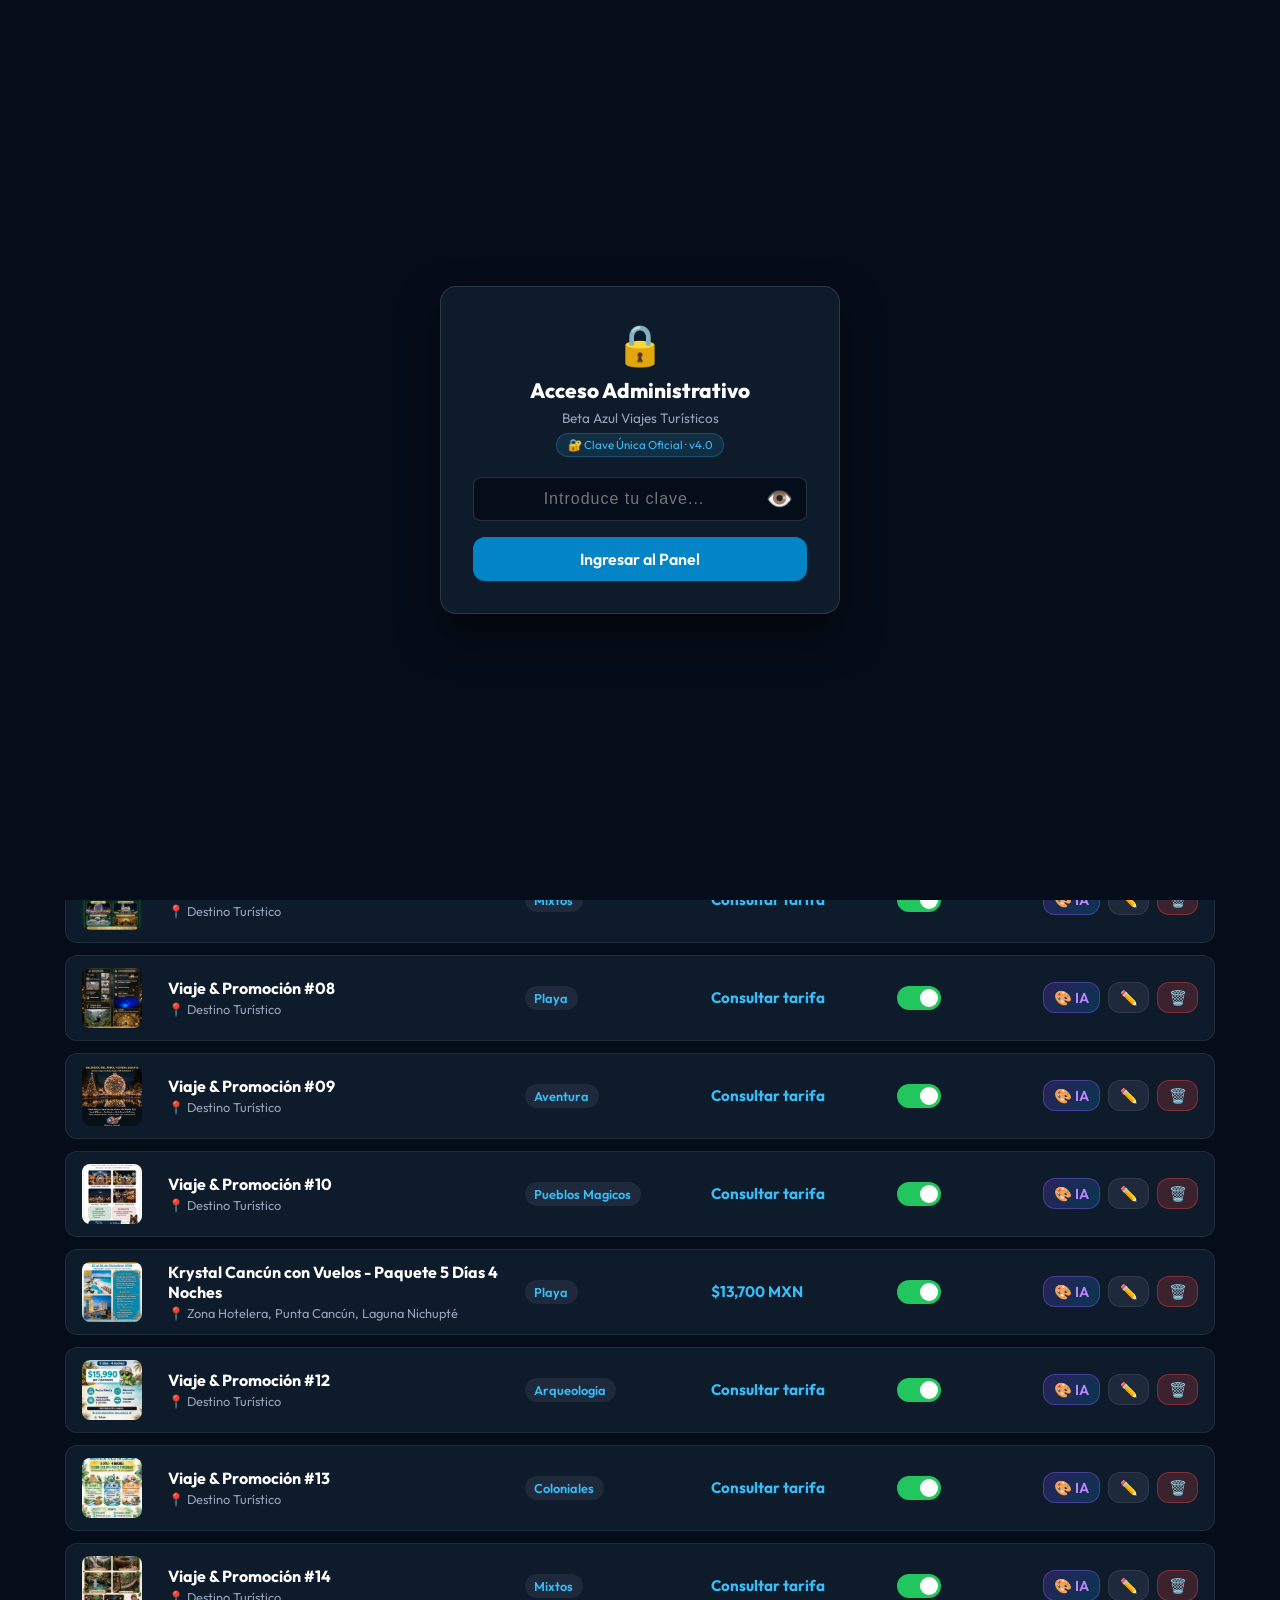
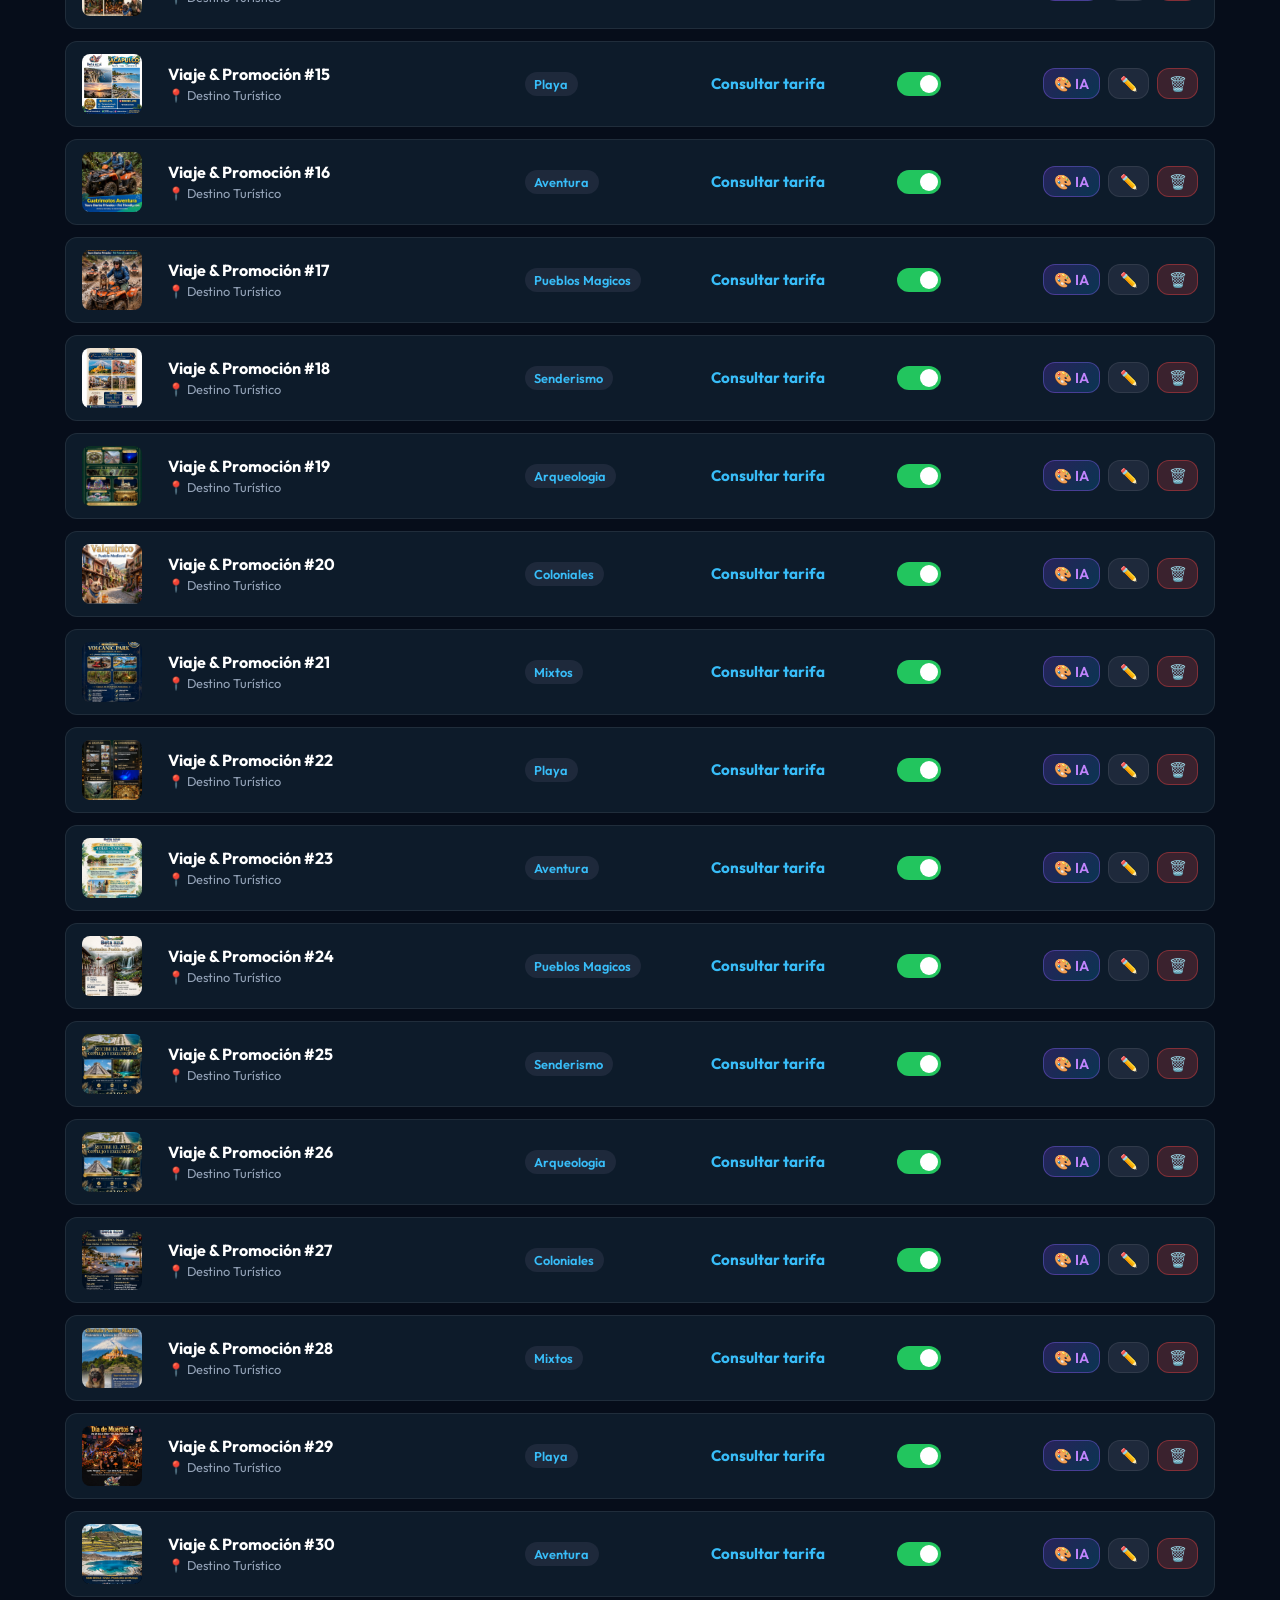
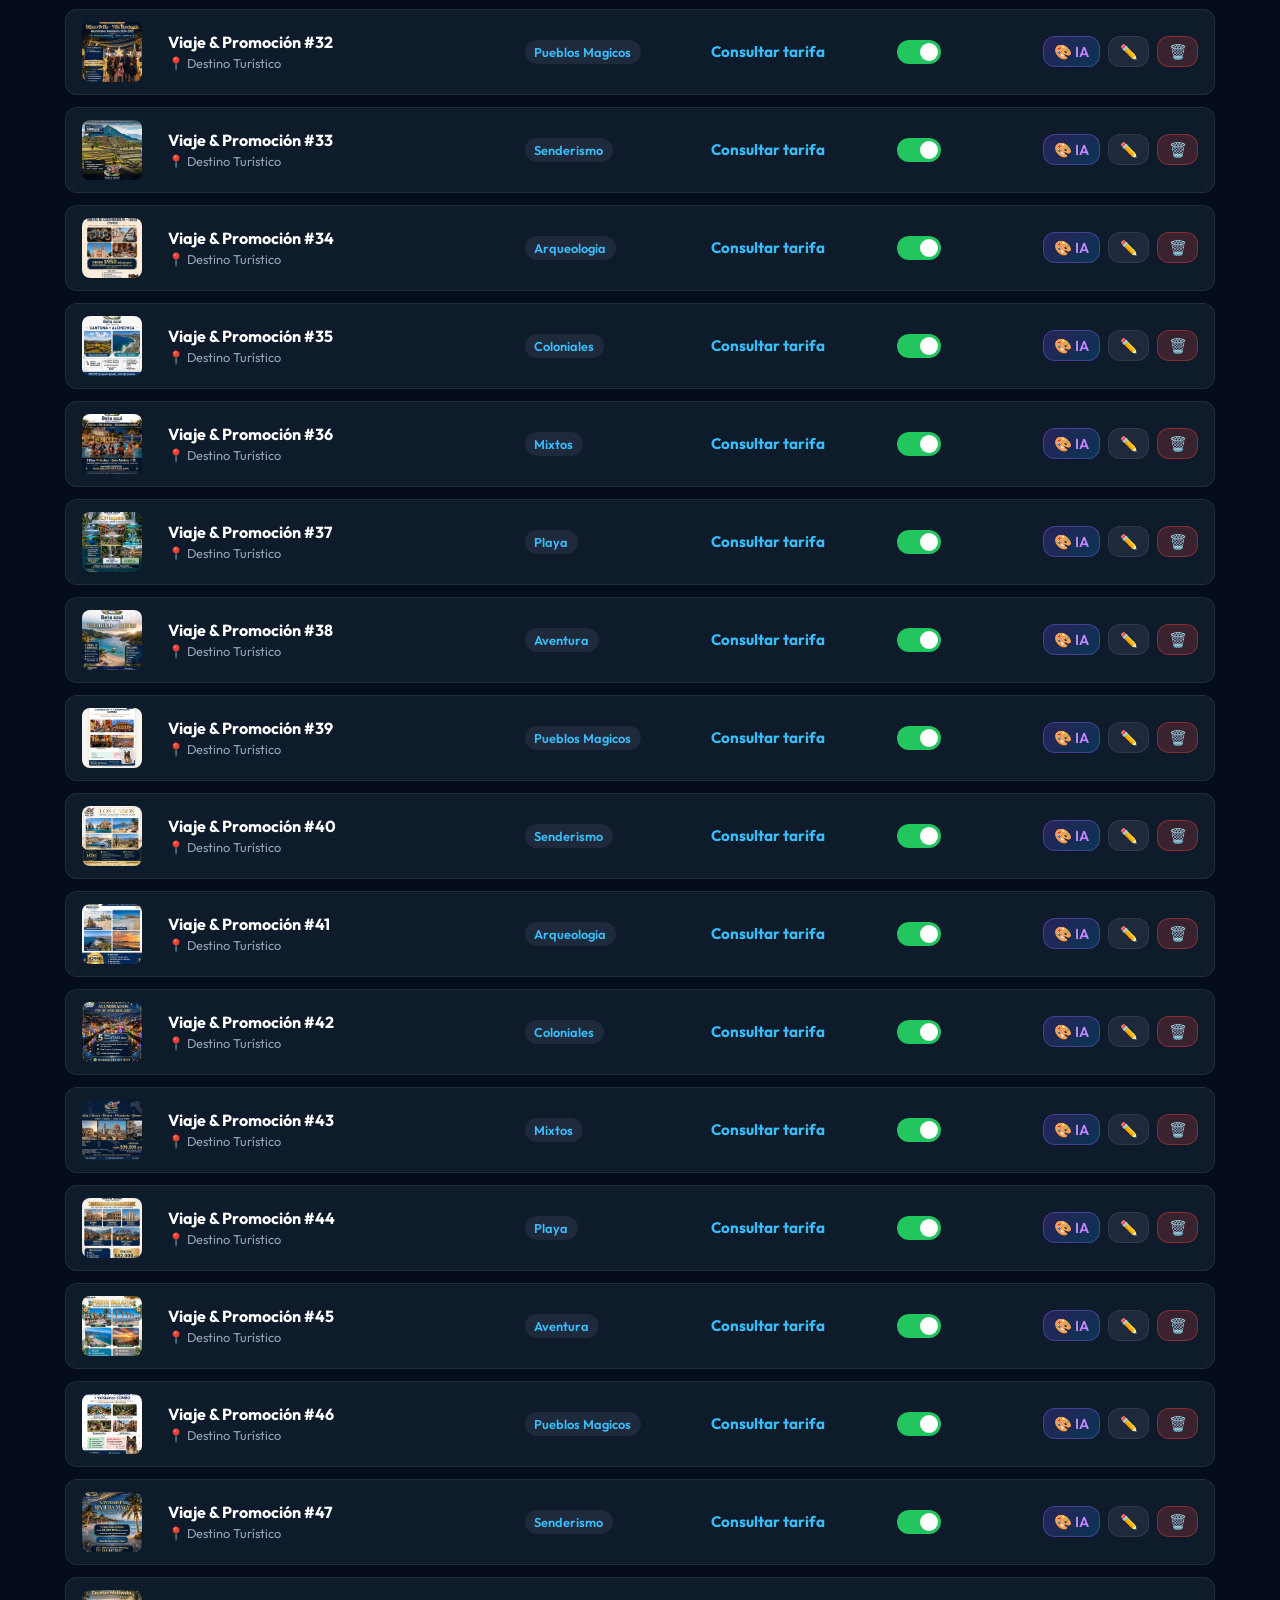
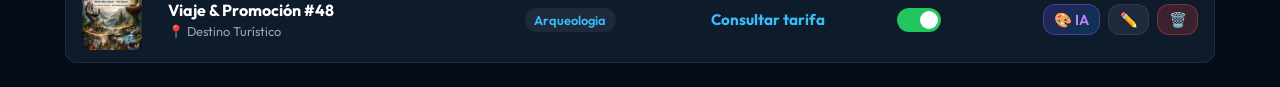
==== commit dbd50c23: "Add files via upload" ====
--- a/admin/index.html
+++ b/admin/index.html
@@ -1497,6 +1497,19 @@
                   </select>
                 </div>
 
+                <!-- Sincronización Rítmica de Fotos -->
+                <div class="form-group" style="margin-bottom: 0;">
+                  <label style="font-size: 0.85rem; color: #ec4899; font-weight: 700;">
+                    🥁 Cambio de Fotos al Ritmo:
+                  </label>
+                  <select id="videoSelectModoCorte" onchange="cambiarModoCorte(this.value)" style="padding: 0.6rem; border-color: rgba(236, 72, 153, 0.5);">
+                    <option value="beat" selected>🥊 Al Golpe Musical (Corta con cada acorde y bajo)</option>
+                    <option value="doble">⚡ Doble Ritmo / Acelerado (Cortes rápidos para Reels)</option>
+                    <option value="tap">🥁 Marcar Ritmo Manual (Pulsar Espacio al compás)</option>
+                    <option value="regular">⏱️ Tiempo Regular (Misma duración por foto)</option>
+                  </select>
+                </div>
+
               </div>
 
               <!-- Fila de Controles de Audio (Probar pista / Subir MP3) -->
@@ -1512,6 +1525,22 @@
                 </div>
                 <div id="videoAudioStatus" style="font-size: 0.8rem; color: #94a3b8;">
                   Pista: Rock Épico rítmico seleccionado
+                </div>
+              </div>
+
+              <!-- Marcador de Ritmo en Vivo (Tap to Beat) -->
+              <div id="videoTapTempoBox" style="display: none; background: rgba(236, 72, 153, 0.12); border: 1px dashed #ec4899; border-radius: 8px; padding: 0.85rem 1rem; margin-top: 0.85rem; text-align: center;">
+                <div style="font-size: 0.85rem; color: #fff; margin-bottom: 0.45rem;">
+                  <strong>🥁 Marcador de Ritmo en Vivo:</strong> Presiona <b>▶ Reproducir</b> en el celular y pulsa la <b>barra espaciadora</b> (o el botón rosa) exactamente en cada acorde o golpe donde quieras que cambie la foto.
+                </div>
+                <div style="display: flex; justify-content: center; align-items: center; gap: 0.75rem; flex-wrap: wrap;">
+                  <button type="button" class="btn btn-primary" id="btnTapGolpe" onclick="registrarTapGolpe()" style="background: #ec4899; border: none; padding: 0.5rem 1.4rem; font-weight: 800; font-size: 0.95rem; box-shadow: 0 0 15px rgba(236, 72, 153, 0.5);">
+                    🥁 ¡CAMBIAR FOTO AQUÍ! (ESPACIO)
+                  </button>
+                  <button type="button" class="btn btn-secondary" onclick="reiniciarTaps()" style="font-size: 0.82rem;">
+                    🔄 Borrar Marcas
+                  </button>
+                  <span id="tapGolpesStatus" style="font-size: 0.85rem; color: #38bdf8; font-weight: 700;">Marcas: 0 / 0 fotos</span>
                 </div>
               </div>
 
@@ -3571,6 +3600,9 @@
       placaSubtitulo: 'Salidas desde Puebla y Atlixco',
       placaIncluye: 'Transporte de Lujo · Seguro · Coordinador',
       placaTelefono: '244 118 1829',
+      modoCorte: 'beat',     // 'beat', 'doble', 'tap', 'regular'
+      puntosCorteCustom: [], // Marcas registradas con tecla espacio / botón tap
+      puntosCorteDetectados: null, // Puntos de corte calculados del audio custom
       items: [],             // { id, tipo: 'img'|'video', src, imgEl, videoEl, titulo, destino, precio }
       reproduciendo: false,
       tiempoActual: 0,
@@ -3585,6 +3617,9 @@
     function inicializarEstudioVideos() {
       configurarDropzoneVideo();
       configurarCanvasMockup();
+      const selModo = document.getElementById('videoSelectModoCorte');
+      if (selModo) videoStudioState.modoCorte = selModo.value || 'beat';
+      actualizarAudioStatusText();
       if (videoStudioState.items.length === 0) {
         // Cargar por defecto las primeras salidas activas para que Verónica vea contenido de inmediato
         aplicarPresetVideo('playas', false);
@@ -3697,6 +3732,12 @@
     function actualizarAudioStatusText() {
       const statusEl = document.getElementById('videoAudioStatus');
       if (!statusEl) return;
+      if (videoStudioState.musica === 'custom') {
+        const picosCount = videoStudioState.puntosCorteDetectados ? videoStudioState.puntosCorteDetectados.length : 0;
+        const bpmEst = videoStudioState.customBPM || 120;
+        statusEl.textContent = `📁 Tu MP3 personal (Ritmo: ~${bpmEst} BPM · ${picosCount} golpes detectados)`;
+        return;
+      }
       const nombres = {
         'rocky': '🎸 Rock Épico / "Ojo de Tigre" (Golpes rítmicos de batería y acordes)',
         'tropical': '🌴 Tropical House / Playa & Sol (Alegre, fresco y veraniego)',
@@ -3707,6 +3748,257 @@
       };
       statusEl.textContent = 'Pista activa: ' + (nombres[videoStudioState.musica] || videoStudioState.musica);
     }
+
+    /* ---- MOTOR DE SINCRONIZACIÓN RÍTMICA AL GOLPE MUSICAL (BEAT DETECTION) ---- */
+
+    function cambiarModoCorte(val) {
+      videoStudioState.modoCorte = val || 'beat';
+      const tapBox = document.getElementById('videoTapTempoBox');
+      if (tapBox) {
+        tapBox.style.display = (val === 'tap') ? 'block' : 'none';
+      }
+      renderizarTimeline();
+      actualizarTiemposTimeline();
+      dibujarFrameActual();
+    }
+
+    function registrarTapGolpe() {
+      if (!videoStudioState.items.length) return;
+      const t = Math.round(videoStudioState.tiempoActual * 100) / 100;
+      if (!videoStudioState.puntosCorteCustom.includes(t)) {
+        videoStudioState.puntosCorteCustom.push(t);
+        videoStudioState.puntosCorteCustom.sort((a, b) => a - b);
+      }
+      actualizarStatusTap();
+      renderizarTimeline();
+    }
+
+    function reiniciarTaps() {
+      videoStudioState.puntosCorteCustom = [];
+      actualizarStatusTap();
+      renderizarTimeline();
+      dibujarFrameActual();
+    }
+
+    function actualizarStatusTap() {
+      const el = document.getElementById('tapGolpesStatus');
+      if (!el) return;
+      const numTaps = videoStudioState.puntosCorteCustom.length;
+      const numFotos = videoStudioState.items.length;
+      el.textContent = `Marcas: ${numTaps} / ${numFotos} fotos`;
+    }
+
+    // Detector de Transientes de Audio en tiempo real (Web Audio API)
+    function calcularPuntosCorteAudio(buffer, numFotos, totalDur) {
+      if (!buffer) return null;
+      try {
+        const raw = buffer.getChannelData(0);
+        const sampleRate = buffer.sampleRate;
+        const maxSamples = Math.min(raw.length, Math.floor(sampleRate * totalDur));
+        const hopSize = 512; // ~11.6ms a 44.1kHz
+        const numFrames = Math.floor(maxSamples / hopSize);
+
+        if (numFrames < 10) return null;
+
+        // 1. Calcular envolvente de energía RMS en ventanas cortas
+        const energies = new Float32Array(numFrames);
+        for (let i = 0; i < numFrames; i++) {
+          let sum = 0;
+          const start = i * hopSize;
+          const end = Math.min(start + hopSize, raw.length);
+          for (let j = start; j < end; j++) {
+            sum += raw[j] * raw[j];
+          }
+          energies[i] = Math.sqrt(sum / (end - start));
+        }
+
+        // 2. Flujo espectral / Incremento de energía positiva (onset / golpe de percusión)
+        const flux = new Float32Array(numFrames);
+        let sumFlux = 0;
+        for (let i = 1; i < numFrames; i++) {
+          const diff = energies[i] - energies[i - 1];
+          flux[i] = diff > 0 ? diff : 0;
+          sumFlux += flux[i];
+        }
+
+        const avgFlux = sumFlux / numFrames;
+        const threshold = avgFlux * 1.35;
+        const peaks = [];
+        const minFramesDist = Math.floor(0.40 * sampleRate / hopSize); // min 0.40s entre picos
+
+        let lastPeakFrame = -minFramesDist;
+        for (let i = 2; i < numFrames - 2; i++) {
+          if (flux[i] > threshold &&
+              flux[i] > flux[i - 1] &&
+              flux[i] > flux[i + 1] &&
+              (i - lastPeakFrame) >= minFramesDist) {
+            peaks.push({
+              time: Math.round(((i * hopSize) / sampleRate) * 100) / 100,
+              strength: flux[i]
+            });
+            lastPeakFrame = i;
+          }
+        }
+
+        return peaks;
+      } catch (err) {
+        console.warn('Error calculando picos de audio:', err);
+        return null;
+      }
+    }
+
+    function seleccionarPuntosDeBeats(beats, numFotos, tiempoDiapos, modo) {
+      if (numFotos <= 0) return [];
+      if (numFotos === 1) return [0.0];
+
+      const puntos = [0.0];
+      const stepIdeal = tiempoDiapos / numFotos;
+      const minGap = (modo === 'doble') ? 0.35 : 0.45;
+
+      for (let i = 1; i < numFotos; i++) {
+        const tIdeal = i * stepIdeal;
+        const minT = puntos[puntos.length - 1] + minGap;
+        let maxT = Math.min(tiempoDiapos - 0.20, tIdeal + stepIdeal * 0.45);
+        if (maxT < minT) maxT = minT + 0.50;
+
+        const candidatos = beats.filter(b => b >= minT && b <= maxT);
+        if (candidatos.length > 0) {
+          // Elegir el candidato más cercano al tiempo ideal
+          let mejor = candidatos[0];
+          let mejorDist = Math.abs(mejor - tIdeal);
+          for (let k = 1; k < candidatos.length; k++) {
+            const dist = Math.abs(candidatos[k] - tIdeal);
+            if (dist < mejorDist) {
+              mejor = candidatos[k];
+              mejorDist = dist;
+            }
+          }
+          puntos.push(Math.round(mejor * 100) / 100);
+        } else {
+          // Si no hay en la ventana, buscar el siguiente golpe disponible después de minT
+          const siguientes = beats.filter(b => b >= minT && b < tiempoDiapos - 0.20);
+          if (siguientes.length > 0) {
+            puntos.push(Math.round(siguientes[0] * 100) / 100);
+          } else {
+            puntos.push(Math.round(Math.min(tiempoDiapos - 0.20, Math.max(minT, tIdeal)) * 100) / 100);
+          }
+        }
+      }
+      return puntos;
+    }
+
+    function obtenerPuntosCorteActuales(tiempoDiapos, numFotos) {
+      if (numFotos <= 0) return [];
+      if (numFotos === 1) return [0.0];
+
+      const modo = videoStudioState.modoCorte || 'beat';
+
+      // 1. Modo Manual por Pulsaciones (Tap to Beat)
+      if (modo === 'tap') {
+        const taps = [...videoStudioState.puntosCorteCustom]
+          .filter(t => t >= 0 && t < tiempoDiapos)
+          .sort((a, b) => a - b);
+        if (taps.length === 0 || taps[0] !== 0) {
+          taps.unshift(0.0);
+        }
+        if (taps.length >= numFotos) {
+          return taps.slice(0, numFotos);
+        }
+        // Extrapolar las fotos restantes si faltan marcas
+        const resultado = [...taps];
+        const ultMarca = resultado[resultado.length - 1];
+        const faltantes = numFotos - resultado.length;
+        const espacioRestante = Math.max(0.5, tiempoDiapos - ultMarca);
+        const paso = espacioRestante / (faltantes + 1);
+        for (let i = 1; i <= faltantes; i++) {
+          resultado.push(Math.round((ultMarca + (i * paso)) * 100) / 100);
+        }
+        return resultado;
+      }
+
+      // 2. Modo Regular (Misma duración dividida)
+      if (modo === 'regular') {
+        const res = [];
+        const paso = tiempoDiapos / numFotos;
+        for (let i = 0; i < numFotos; i++) {
+          res.push(Math.round((i * paso) * 100) / 100);
+        }
+        return res;
+      }
+
+      // 3. Canción Personalizada Subida por el Usuario
+      if (videoStudioState.musica === 'custom') {
+        const picos = videoStudioState.puntosCorteDetectados;
+        if (picos && picos.length >= 2) {
+          const beatsCustom = picos.map(p => p.time);
+          return seleccionarPuntosDeBeats(beatsCustom, numFotos, tiempoDiapos, modo);
+        } else {
+          // Si no hay buffer procesado, usar el BPM estimado
+          const bpm = videoStudioState.customBPM || 120;
+          const beatPeriod = (modo === 'doble') ? (30 / bpm) : (60 / bpm);
+          const beatsGen = [];
+          for (let t = 0; t < tiempoDiapos; t += beatPeriod) {
+            beatsGen.push(t);
+          }
+          return seleccionarPuntosDeBeats(beatsGen, numFotos, tiempoDiapos, modo);
+        }
+      }
+
+      // 4. Pistas Musicales Sintetizadas Integradas (Rocky, Tropical, Pop, Mexico, Chill)
+      const tablasRitmo = {
+        'rocky': [
+          0.0, 1.39, 1.67, 1.94, 2.22, 3.06, 3.33, 3.61, 4.44,
+          5.83, 6.11, 6.39, 6.67, 7.50, 8.89, 10.28, 11.67,
+          13.06, 14.44, 15.83, 17.22, 18.61, 20.00, 21.39, 22.78, 24.17
+        ],
+        'tropical': (() => {
+          const arr = [];
+          const step = (modo === 'doble') ? 0.4918 : 0.9836;
+          for (let t = 0; t <= 30; t += step) arr.push(Math.round(t * 100) / 100);
+          return arr;
+        })(),
+        'pop': (() => {
+          const arr = [];
+          const step = (modo === 'doble') ? 0.4688 : 0.9375;
+          for (let t = 0; t <= 30; t += step) arr.push(Math.round(t * 100) / 100);
+          return arr;
+        })(),
+        'mexico': (() => {
+          const arr = [];
+          const step = (modo === 'doble') ? 0.4545 : 0.9091;
+          for (let t = 0; t <= 30; t += step) arr.push(Math.round(t * 100) / 100);
+          return arr;
+        })(),
+        'chill': (() => {
+          const arr = [];
+          const step = (modo === 'doble') ? 0.7317 : 1.4634;
+          for (let t = 0; t <= 30; t += step) arr.push(Math.round(t * 100) / 100);
+          return arr;
+        })()
+      };
+
+      const beatsBase = tablasRitmo[videoStudioState.musica] || tablasRitmo['rocky'];
+      return seleccionarPuntosDeBeats(beatsBase, numFotos, tiempoDiapos, modo);
+    }
+
+    // Atajo de teclado: Barra espaciadora para marcar golpes en modo 'tap'
+    window.addEventListener('keydown', function(e) {
+      if (e.code === 'Space' || e.key === ' ') {
+        const active = document.activeElement;
+        if (active && (active.tagName === 'INPUT' || active.tagName === 'TEXTAREA' || active.isContentEditable)) {
+          return;
+        }
+        if (videoStudioState.modoCorte === 'tap') {
+          e.preventDefault();
+          registrarTapGolpe();
+          const btnTap = document.getElementById('btnTapGolpe');
+          if (btnTap) {
+            btnTap.style.transform = 'scale(0.92)';
+            setTimeout(() => { btnTap.style.transform = ''; }, 100);
+          }
+        }
+      }
+    });
 
     /* ---- CARGA DE DIAPOSITIVAS Y MULTI-SELECCIÓN ---- */
 
@@ -3847,6 +4139,10 @@
       }
 
       strip.innerHTML = '';
+      const placaSec = videoStudioState.incluirPlaca ? 3.0 : 0.0;
+      const tiempoDiapos = Math.max(1, videoStudioState.duracion - placaSec);
+      const puntosCorte = obtenerPuntosCorteActuales(tiempoDiapos, videoStudioState.items.length);
+
       videoStudioState.items.forEach((item, idx) => {
         const div = document.createElement('div');
         div.className = 'timeline-item';
@@ -3863,7 +4159,8 @@
 
         const badge = document.createElement('span');
         badge.className = 'timeline-item-badge';
-        badge.textContent = '#' + (idx + 1);
+        const secCorte = (puntosCorte[idx] !== undefined) ? puntosCorte[idx].toFixed(1) : '0.0';
+        badge.textContent = '#' + (idx + 1) + ' · ' + secCorte + 's';
         div.appendChild(badge);
 
         const delBtn = document.createElement('button');
@@ -3913,11 +4210,17 @@
       const totalSec = videoStudioState.duracion;
       const placaSec = videoStudioState.incluirPlaca ? 3.0 : 0.0;
       const tiempoDiapos = Math.max(1, totalSec - placaSec);
-      const timePerSlide = count > 0 ? (tiempoDiapos / count).toFixed(1) : '0.0';
+      const modo = videoStudioState.modoCorte || 'beat';
+      let timePerSlide = count > 0 ? (tiempoDiapos / count).toFixed(1) + 's' : '0.0s';
+      if (modo === 'beat' || modo === 'doble') {
+        timePerSlide = 'Al Golpe 🥁';
+      } else if (modo === 'tap') {
+        timePerSlide = 'Manual ⏱️';
+      }
 
       const timeSlideEl = document.getElementById('videoTimePerSlide');
       const totalEl = document.getElementById('videoTimelineTotal');
-      if (timeSlideEl) timeSlideEl.textContent = timePerSlide + 's';
+      if (timeSlideEl) timeSlideEl.textContent = timePerSlide;
       if (totalEl) totalEl.textContent = totalSec + 's';
 
       actualizarRelojPreview();
@@ -3928,8 +4231,8 @@
       if (count === 0) return;
       const placaSec = videoStudioState.incluirPlaca ? 3.0 : 0.0;
       const tiempoDiapos = Math.max(1, videoStudioState.duracion - placaSec);
-      const slideDur = tiempoDiapos / count;
-      videoStudioState.tiempoActual = idx * slideDur;
+      const puntos = obtenerPuntosCorteActuales(tiempoDiapos, count);
+      videoStudioState.tiempoActual = (puntos[idx] !== undefined) ? puntos[idx] : 0;
       dibujarFrameActual();
       actualizarRelojPreview();
     }
@@ -3998,6 +4301,10 @@
       if (selMusica) selMusica.value = videoStudioState.musica;
       const selSticker = document.getElementById('videoSelectSticker');
       if (selSticker) selSticker.value = videoStudioState.sticker;
+      videoStudioState.modoCorte = 'beat';
+      const selModoCorte = document.getElementById('videoSelectModoCorte');
+      if (selModoCorte) selModoCorte.value = 'beat';
+      actualizarAudioStatusText();
 
       renderizarTimeline();
       actualizarTiemposTimeline();
@@ -4039,20 +4346,57 @@
       if (!file) return;
       const ctx = getAudioContext();
       const reader = new FileReader();
+      const statusEl = document.getElementById('videoAudioStatus');
+      if (statusEl) statusEl.textContent = '⏳ Analizando ritmo y compás de "' + file.name + '"...';
+
       reader.onload = function(e) {
         ctx.decodeAudioData(e.target.result, function(buffer) {
           videoStudioState.audioCustomBuffer = buffer;
           videoStudioState.musica = 'custom';
+
+          // Detectar picos rítmicos y transientes del audio del usuario
+          const placaSec = videoStudioState.incluirPlaca ? 3.0 : 0.0;
+          const tiempoDiapos = Math.max(1, videoStudioState.duracion - placaSec);
+          const picos = calcularPuntosCorteAudio(buffer, videoStudioState.items.length || 8, tiempoDiapos);
+          videoStudioState.puntosCorteDetectados = picos;
+
+          // Estimar BPM del audio a partir del intervalo promedio entre transientes
+          if (picos && picos.length >= 3) {
+            let sumDelta = 0;
+            let deltasCount = 0;
+            for (let i = 1; i < picos.length; i++) {
+              const d = picos[i].time - picos[i - 1].time;
+              if (d >= 0.3 && d <= 1.5) {
+                sumDelta += d;
+                deltasCount++;
+              }
+            }
+            if (deltasCount > 0) {
+              const avgD = sumDelta / deltasCount;
+              videoStudioState.customBPM = Math.min(180, Math.max(70, Math.round(60 / avgD)));
+            } else {
+              videoStudioState.customBPM = 120;
+            }
+          } else {
+            videoStudioState.customBPM = 120;
+          }
+
           const sel = document.getElementById('videoSelectMusica');
           if (sel) sel.value = 'custom';
           actualizarAudioStatusText();
+          renderizarTimeline();
+          actualizarTiemposTimeline();
+
           if (videoStudioState.reproduciendo || videoStudioState.audioNodeActivo) {
             detenerAudioSintetizado();
             iniciarAudioSintetizado();
           }
-          alert('🎵 ¡Tu archivo de audio "' + file.name + '" se cargó correctamente y será el fondo del video!');
+          dibujarFrameActual();
+          const numPicos = picos ? picos.length : 0;
+          alert('🎵 ¡Tu canción "' + file.name + '" se cargó y analizó con éxito!\n\n🥁 Se detectaron ' + numPicos + ' golpes de ritmo (~' + (videoStudioState.customBPM || 120) + ' BPM). Las fotos ahora cambiarán al compás de cada golpe.');
         }, function(err) {
           alert('❌ Error al procesar el archivo de audio. Asegúrate de que sea un MP3 válido.');
+          actualizarAudioStatusText();
         });
       };
       reader.readAsArrayBuffer(file);
@@ -4070,6 +4414,9 @@
     }
 
     function getTrackBPM() {
+      if (videoStudioState.musica === 'custom' && videoStudioState.customBPM) {
+        return videoStudioState.customBPM;
+      }
       const bpmMap = {
         'rocky': 108,
         'tropical': 122,
@@ -4519,12 +4866,23 @@
         return;
       }
 
-      // 3. Calcular diapositiva activa
-      const slideDur = tiempoDiapos / items.length;
-      let slideIdx = Math.floor(tSec / slideDur);
+      // 3. Calcular diapositiva activa según los puntos de corte rítmicos exactos
+      const puntos = obtenerPuntosCorteActuales(tiempoDiapos, items.length);
+      let slideIdx = 0;
+      for (let i = 0; i < puntos.length; i++) {
+        if (tSec >= puntos[i]) {
+          slideIdx = i;
+        } else {
+          break;
+        }
+      }
       if (slideIdx >= items.length) slideIdx = items.length - 1;
-      const slideTime = tSec - (slideIdx * slideDur);
-      const slideProg = Math.min(1, Math.max(0, slideTime / slideDur));
+
+      const tInicio = (puntos[slideIdx] !== undefined) ? puntos[slideIdx] : 0;
+      const tFin = (slideIdx + 1 < puntos.length) ? puntos[slideIdx + 1] : tiempoDiapos;
+      const duracionEsteSlide = Math.max(0.15, tFin - tInicio);
+      const slideTime = Math.max(0, tSec - tInicio);
+      const slideProg = Math.min(1, Math.max(0, slideTime / duracionEsteSlide));
 
       const curItem = items[slideIdx];
       const nextItem = (slideIdx < items.length - 1) ? items[slideIdx + 1] : null;
@@ -4617,16 +4975,21 @@
       let panY = 0;
 
       if (estilo === 'beatsync') {
-        // Golpes rítmicos sincronizados con el tempo BPM real de la pista activa
+        // Golpe de impacto instantáneo en cada corte de foto
+        const punchCut = Math.exp(-slideTime * 9) * 0.12;
+        // Más los pulsos rítmicos intermedios de la pista
         const bpm = getTrackBPM();
         const beatPeriod = 60 / bpm;
         const beatFraction = (slideTime % beatPeriod) / beatPeriod;
-        const punch = Math.exp(-beatFraction * 9) * 0.08; // Salto rítmico de escala
-        scale = 1.0 + punch;
-
-        // Destello blanco rítmico exactamente en cada golpe
-        if (beatFraction < 0.14) {
-          ctx.fillStyle = `rgba(255, 255, 255, ${0.30 * (1 - beatFraction / 0.14)})`;
+        const punchBeat = Math.exp(-beatFraction * 9) * 0.05;
+        scale = 1.0 + Math.max(punchCut, punchBeat);
+
+        // Destello blanco rítmico: enérgico al cambiar de foto, sutil en pulsos intermedios
+        if (slideTime < 0.18) {
+          ctx.fillStyle = `rgba(255, 255, 255, ${0.35 * (1 - slideTime / 0.18)})`;
+          ctx.fillRect(0, 0, w, h);
+        } else if (beatFraction < 0.12) {
+          ctx.fillStyle = `rgba(255, 255, 255, ${0.15 * (1 - beatFraction / 0.12)})`;
           ctx.fillRect(0, 0, w, h);
         }
       } else if (estilo === 'kenburns') {
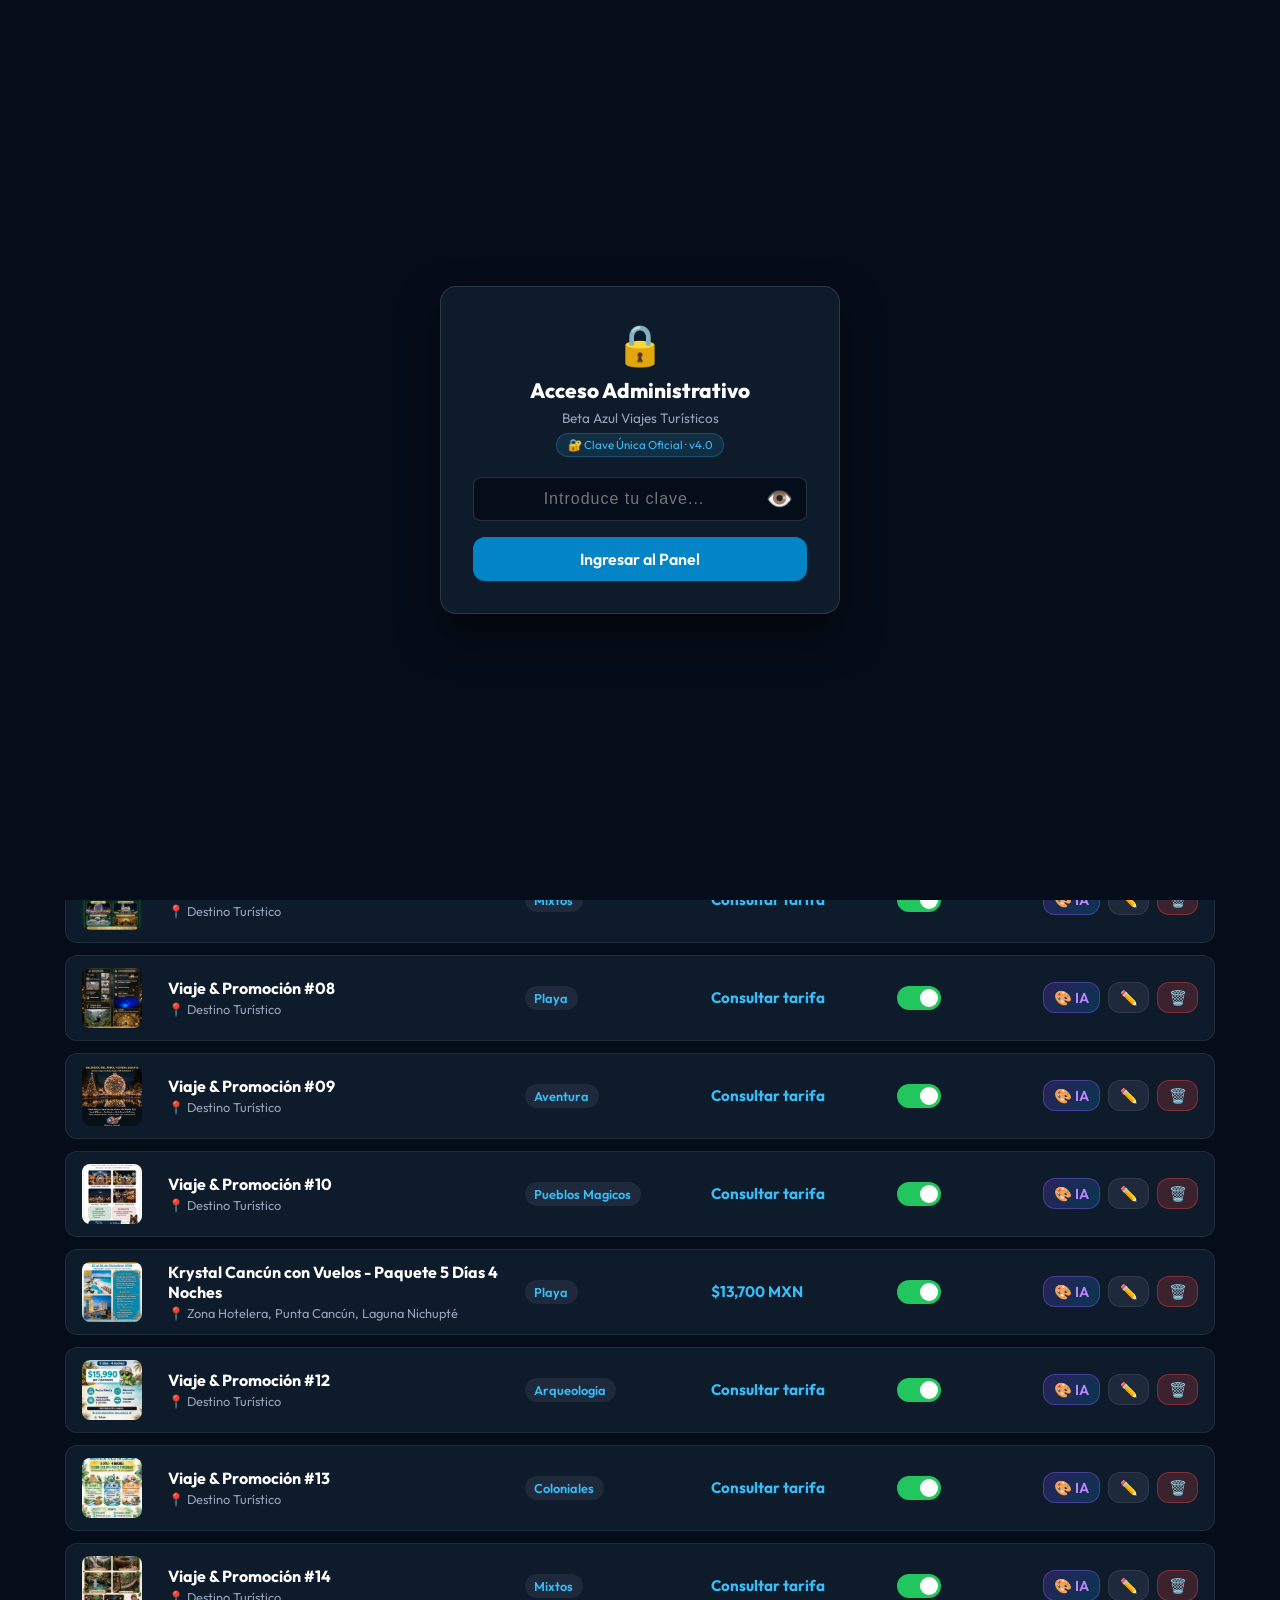
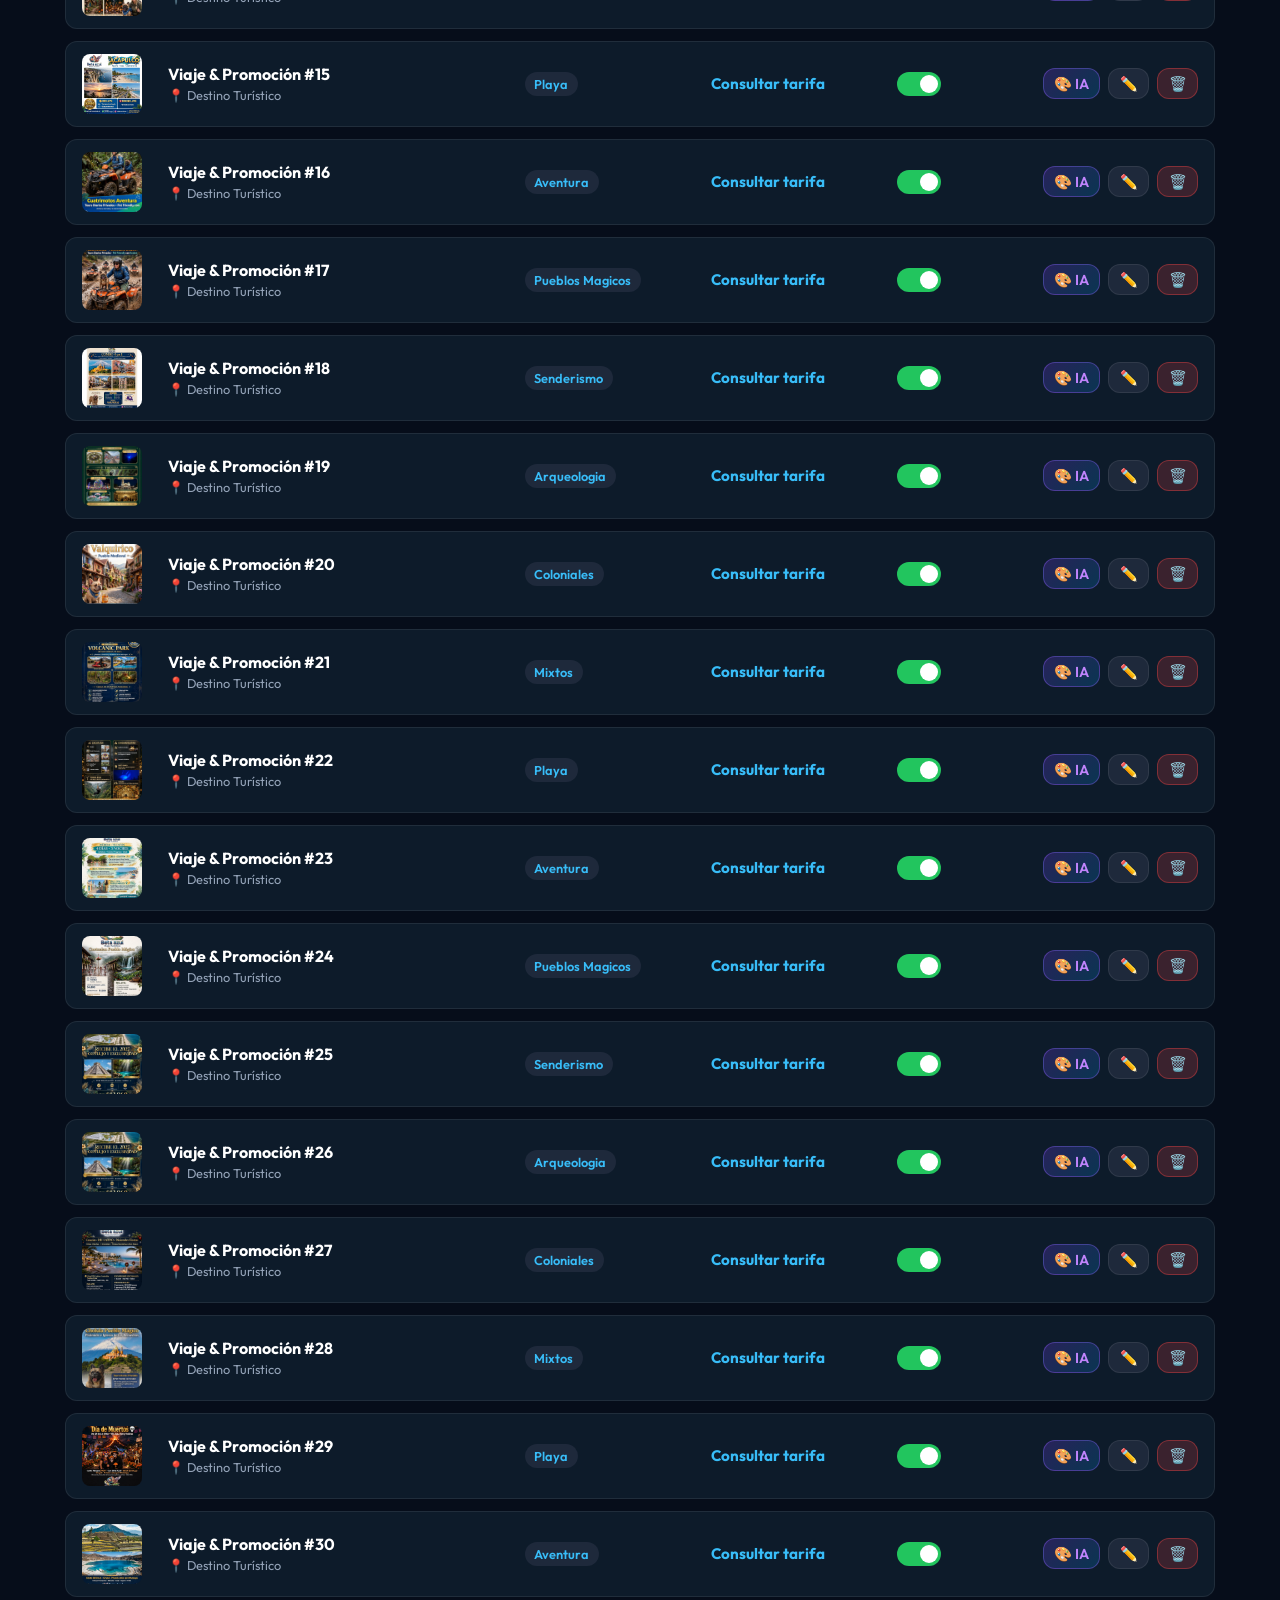
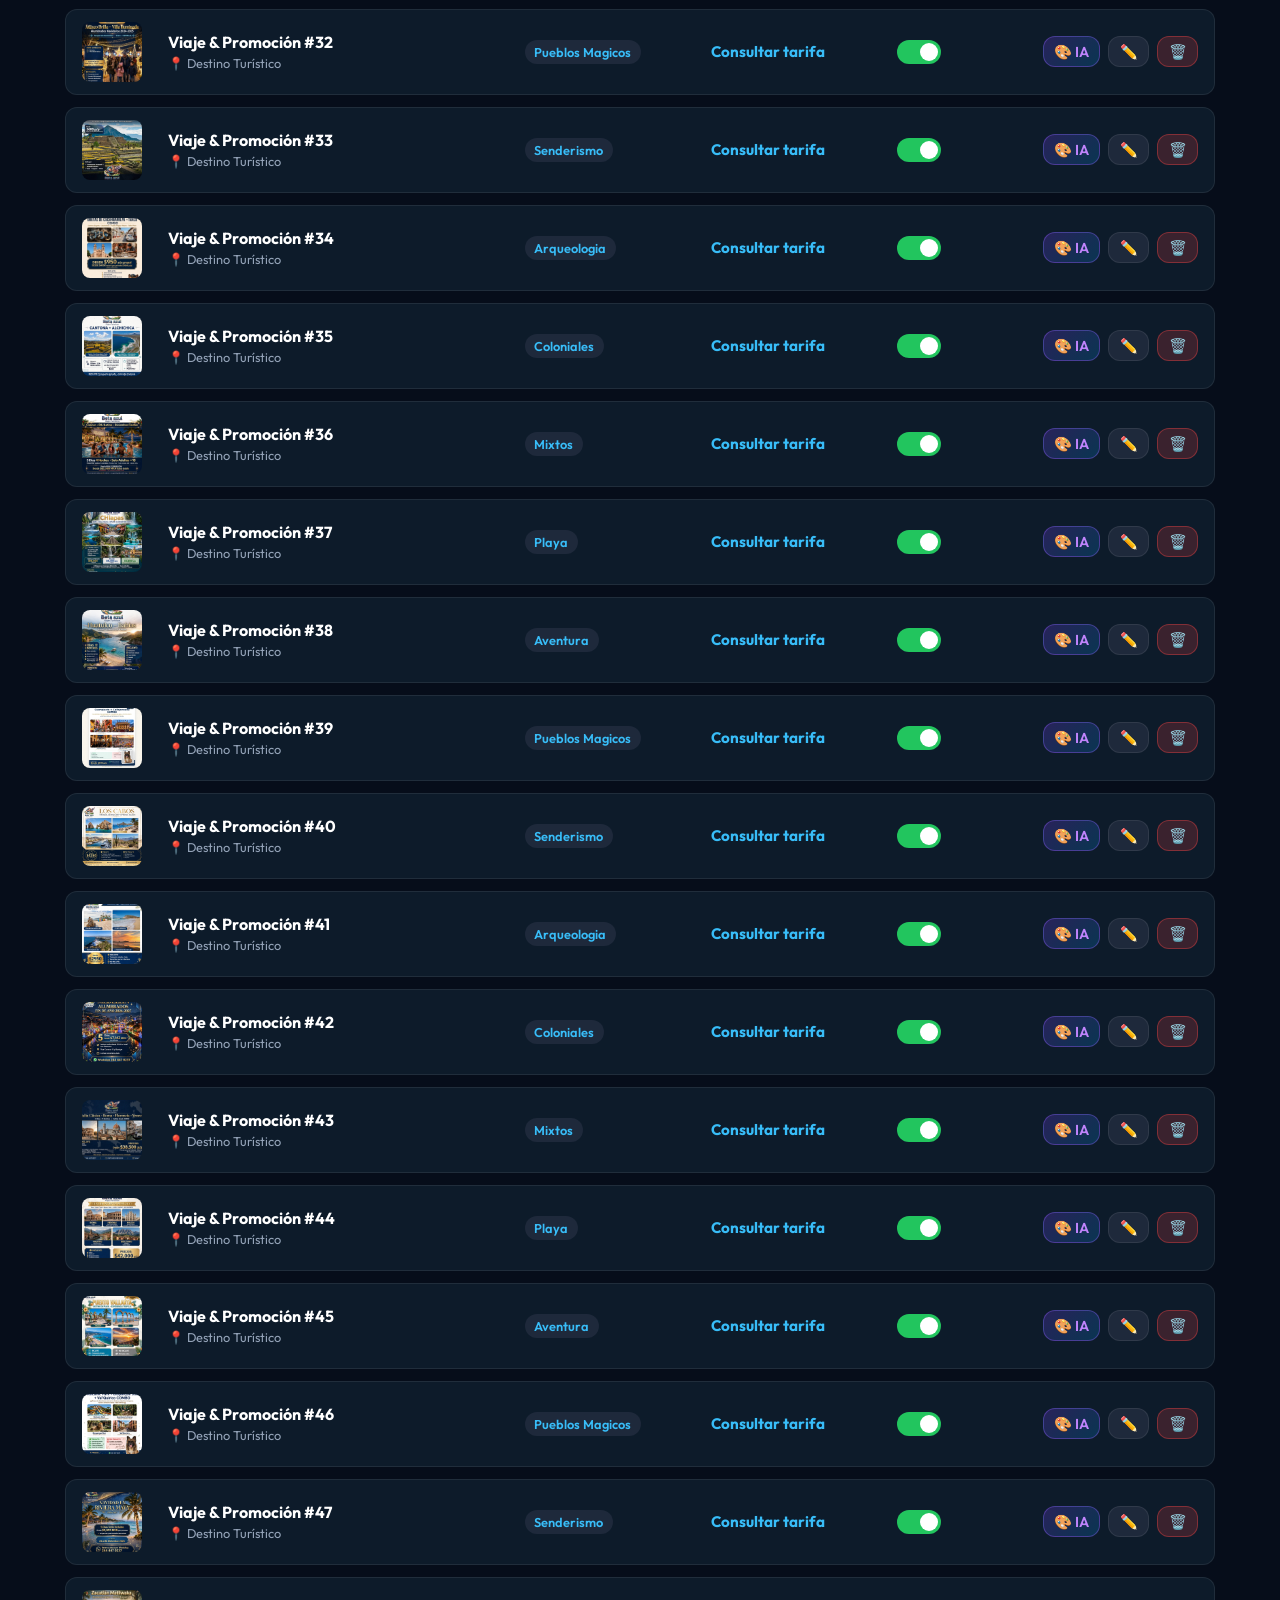
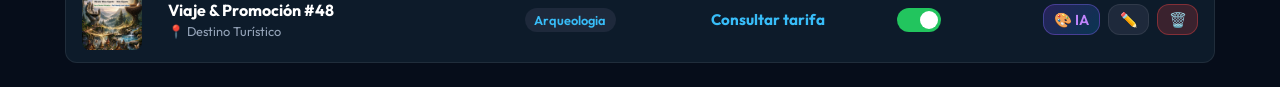
==== commit 12b314a1: "Add files via upload" ====
--- a/admin/index.html
+++ b/admin/index.html
@@ -730,29 +730,184 @@
       line-height: 1.4;
     }
 
-    .video-workspace {
+    /* ESTUDIO DE VIDEO PRO - ARQUITECTURA MODERNA */
+    .studio-pro-container {
+      background: #060d1a;
+      border: 1px solid var(--card-border);
+      border-radius: 16px;
+      overflow: hidden;
+      box-shadow: 0 10px 40px rgba(0, 0, 0, 0.6);
+      margin-top: 1rem;
+    }
+
+    .studio-top-bar {
+      display: flex;
+      justify-content: space-between;
+      align-items: center;
+      padding: 0.85rem 1.25rem;
+      background: #0b1526;
+      border-bottom: 1px solid rgba(255, 255, 255, 0.08);
+      flex-wrap: wrap;
+      gap: 0.75rem;
+    }
+
+    .studio-main-grid {
       display: grid;
-      grid-template-columns: 1.25fr 0.75fr;
-      gap: 1.5rem;
-      align-items: start;
-    }
-
-    @media (max-width: 950px) {
-      .video-workspace {
+      grid-template-columns: 200px 1fr 370px;
+      min-height: 680px;
+      background: #030712;
+    }
+
+    @media (max-width: 1240px) {
+      .studio-main-grid {
+        grid-template-columns: 180px 1fr 340px;
+      }
+    }
+
+    @media (max-width: 992px) {
+      .studio-main-grid {
         grid-template-columns: 1fr;
       }
     }
 
-    /* Marco de Celular / Mockup Smartphone Vertical 9:16 */
+    .studio-sidebar-dock {
+      background: #081120;
+      border-right: 1px solid rgba(255, 255, 255, 0.08);
+      display: flex;
+      flex-direction: column;
+      gap: 0.35rem;
+      padding: 0.85rem 0.5rem;
+    }
+
+    @media (max-width: 992px) {
+      .studio-sidebar-dock {
+        flex-direction: row;
+        overflow-x: auto;
+        border-right: none;
+        border-bottom: 1px solid rgba(255, 255, 255, 0.08);
+        padding: 0.5rem;
+      }
+    }
+
+    .studio-dock-btn {
+      display: flex;
+      align-items: center;
+      gap: 0.65rem;
+      padding: 0.7rem 0.85rem;
+      background: transparent;
+      border: 1px solid transparent;
+      border-radius: 8px;
+      color: #94a3b8;
+      font-size: 0.84rem;
+      font-weight: 600;
+      cursor: pointer;
+      transition: all 0.2s ease;
+      text-align: left;
+      width: 100%;
+      white-space: nowrap;
+    }
+
+    .studio-dock-btn:hover {
+      background: rgba(255, 255, 255, 0.05);
+      color: #fff;
+    }
+
+    .studio-dock-btn.active {
+      background: linear-gradient(135deg, rgba(236, 72, 153, 0.2), rgba(56, 189, 248, 0.15));
+      border: 1px solid rgba(236, 72, 153, 0.45);
+      color: #fff;
+      font-weight: 700;
+      box-shadow: 0 4px 15px rgba(236, 72, 153, 0.18);
+    }
+
+    .studio-dock-btn .dock-icon {
+      font-size: 1.15rem;
+      display: flex;
+      align-items: center;
+      justify-content: center;
+      width: 22px;
+    }
+
+    .studio-tool-content {
+      padding: 1.25rem;
+      overflow-y: auto;
+      max-height: 850px;
+      background: #060d1a;
+      border-right: 1px solid rgba(255, 255, 255, 0.08);
+    }
+
+    .studio-tab-pane {
+      display: none;
+      animation: fadeInStudio 0.2s ease forwards;
+    }
+
+    .studio-tab-pane.active {
+      display: block;
+    }
+
+    @keyframes fadeInStudio {
+      from { opacity: 0; transform: translateY(4px); }
+      to { opacity: 1; transform: translateY(0); }
+    }
+
+    .video-modes-grid {
+      display: grid;
+      grid-template-columns: repeat(3, 1fr);
+      gap: 0.75rem;
+      margin-bottom: 1.25rem;
+    }
+
+    @media (max-width: 992px) {
+      .video-modes-grid {
+        grid-template-columns: 1fr;
+      }
+    }
+
+    .video-mode-card {
+      background: #0d1b2a;
+      border: 2px solid rgba(255, 255, 255, 0.1);
+      border-radius: 12px;
+      padding: 1rem;
+      cursor: pointer;
+      transition: all 0.25s ease;
+      position: relative;
+      display: flex;
+      flex-direction: column;
+      gap: 0.35rem;
+    }
+
+    .video-mode-card:hover {
+      transform: translateY(-2px);
+      border-color: rgba(56, 189, 248, 0.4);
+      background: #112240;
+    }
+
+    .mode-subpanel {
+      background: rgba(15, 23, 42, 0.65);
+      border: 1px solid rgba(255, 255, 255, 0.08);
+      border-radius: 12px;
+      padding: 1.15rem;
+      margin-bottom: 1rem;
+      animation: fadeInStudio 0.2s ease forwards;
+    }
+
+    .studio-stage-column {
+      background: #081120;
+      padding: 1.25rem;
+      display: flex;
+      flex-direction: column;
+      align-items: center;
+      gap: 0.85rem;
+      overflow-y: auto;
+      max-height: 850px;
+    }
+
     .phone-mockup-wrapper {
       display: flex;
       flex-direction: column;
       align-items: center;
       justify-content: center;
-      background: #08111e;
-      border: 1px solid rgba(255, 255, 255, 0.1);
-      border-radius: var(--radius);
-      padding: 1.5rem;
+      width: 100%;
     }
 
     .phone-frame {
@@ -1334,337 +1489,835 @@
           </div>
         </div>
 
-        <!-- Botones de Creación Rápida en 1 Clic (Presets) -->
-        <div style="background: rgba(13, 27, 42, 0.7); border: 1px solid rgba(255, 255, 255, 0.08); border-radius: var(--radius); padding: 1rem 1.25rem;">
-          <div style="font-size: 0.82rem; font-weight: 700; color: #38bdf8; margin-bottom: 0.65rem; text-transform: uppercase; letter-spacing: 0.5px;">
-            ⚡ Creación Exprés en 1 Clic:
+        <!-- CONTENEDOR PRINCIPAL DEL ESTUDIO PRO -->
+        <div class="studio-pro-container">
+          
+          <!-- BARRA SUPERIOR DE CONTROL DEL ESTUDIO -->
+          <div class="studio-top-bar">
+            <!-- Izquierda: Marca y Estado -->
+            <div style="display: flex; align-items: center; gap: 0.6rem;">
+              <span style="font-size: 1.4rem;">🎬</span>
+              <div>
+                <strong style="color: #fff; font-size: 0.98rem; display: block; line-height: 1.2;">
+                  BetaAzul Studio Pro
+                </strong>
+                <span style="font-size: 0.72rem; color: #94a3b8;">
+                  Editor de Video Publicitario & Reels
+                </span>
+              </div>
+            </div>
+
+            <!-- Centro: Presets Exprés en 1 Clic -->
+            <div style="display: flex; align-items: center; gap: 0.4rem; flex-wrap: wrap;">
+              <span style="font-size: 0.75rem; color: #38bdf8; font-weight: 700; margin-right: 0.2rem;">⚡ Carga Exprés:</span>
+              <button type="button" class="pill-filter-btn" style="padding: 0.25rem 0.6rem; font-size: 0.74rem;" onclick="aplicarPresetVideo('playas')">🏖️ Playas</button>
+              <button type="button" class="pill-filter-btn" style="padding: 0.25rem 0.6rem; font-size: 0.74rem;" onclick="aplicarPresetVideo('pueblos')">✨ Pueblos</button>
+              <button type="button" class="pill-filter-btn" style="padding: 0.25rem 0.6rem; font-size: 0.74rem;" onclick="aplicarPresetVideo('aventura')">🧗 Aventura</button>
+              <button type="button" class="pill-filter-btn" style="padding: 0.25rem 0.6rem; font-size: 0.74rem;" onclick="aplicarPresetVideo('viajeros')">📸 Viajeros</button>
+              <button type="button" class="pill-filter-btn" style="padding: 0.25rem 0.6rem; font-size: 0.74rem;" onclick="aplicarPresetVideo('todos')">🎒 Catálogo</button>
+              <button type="button" class="pill-filter-btn" onclick="cambiarTabEstudioVideo('promptia')" 
+                style="background: linear-gradient(135deg, #9333ea, #c084fc); color: #fff; font-weight: 700; border: none; padding: 0.3rem 0.75rem; font-size: 0.76rem; box-shadow: 0 2px 10px rgba(147,51,234,0.4); cursor: pointer; display: flex; align-items: center; gap: 0.35rem; margin-left: 0.25rem;">
+                <span>✨</span>
+                <span>Prompt IA (Gemini)</span>
+              </button>
+            </div>
+
+            <!-- Derecha: Selector de Formato & Empezar de Cero -->
+            <div style="display: flex; align-items: center; gap: 0.6rem;">
+              <div style="display: flex; background: #030712; padding: 3px; border-radius: 8px; border: 1px solid rgba(255,255,255,0.12);">
+                <button type="button" id="btnFormatToggle_916" onclick="cambiarFormatoVideo('9:16')" 
+                  style="padding: 0.3rem 0.65rem; font-size: 0.76rem; border-radius: 6px; border: none; font-weight: 700; cursor: pointer; background: #38bdf8; color: #000; transition: all 0.2s;">
+                  📱 9:16 Vertical
+                </button>
+                <button type="button" id="btnFormatToggle_11" onclick="cambiarFormatoVideo('1:1')" 
+                  style="padding: 0.3rem 0.65rem; font-size: 0.76rem; border-radius: 6px; border: none; font-weight: 600; cursor: pointer; background: transparent; color: #94a3b8; transition: all 0.2s;">
+                  🟦 1:1 Cuadrado
+                </button>
+              </div>
+              <button type="button" class="btn btn-secondary" onclick="limpiarEstudioVideos()" style="padding: 0.35rem 0.7rem; font-size: 0.76rem;" title="Reiniciar todas las diapositivas y ajustes">
+                🧹 Reiniciar
+              </button>
+            </div>
           </div>
-          <div style="display: flex; gap: 0.6rem; flex-wrap: wrap;">
-            <button type="button" class="pill-filter-btn" onclick="aplicarPresetVideo('playas')" title="Carga todas las salidas de playa con música alegre y ritmo">
-              🏖️ Reel de Playas en 1 Clic
-            </button>
-            <button type="button" class="pill-filter-btn" onclick="aplicarPresetVideo('pueblos')" title="Carga todos los Pueblos Mágicos con música tradicional de México">
-              ✨ Reel Pueblos Mágicos
-            </button>
-            <button type="button" class="pill-filter-btn" onclick="aplicarPresetVideo('aventura')" title="Carga salidas de aventura y senderismo con beat energético">
-              🧗 Reel Aventura & Senderismo
-            </button>
-            <button type="button" class="pill-filter-btn" onclick="aplicarPresetVideo('viajeros')" title="Carga fotos reales de clientes de la galería con golpes rítmicos estilo Rocky">
-              📸 Reel de Viajeros (Fotos Reales)
-            </button>
-            <button type="button" class="pill-filter-btn" onclick="aplicarPresetVideo('todos')" title="Carga todos los viajes activos del catálogo">
-              🎒 Gran Catálogo Completo
-            </button>
-          </div>
-        </div>
-
-        <!-- Selector de Modos de Creación (3 Tarjetas) -->
-        <div class="video-modes-grid">
-          <div class="video-mode-card active" id="cardModoShowcase" onclick="seleccionarModoVideo('showcase')">
-            <div class="video-mode-icon">🏖️⚡</div>
-            <div class="video-mode-title">1. Showcase de Salidas por Categoría</div>
-            <div class="video-mode-desc">
-              Promociona varias salidas del catálogo (Playas, Pueblos Mágicos, etc.) en un solo video sincronizado al compás de la música.
+
+          <!-- CUERPO PRINCIPAL DEL ESTUDIO (3 COLUMNAS: DOCK LATERAL + HERRAMIENTA ACTIVA + CELULAR STAGE) -->
+          <div class="studio-main-grid">
+            
+            <!-- 1. BARRA LATERAL IZQUIERDA (DOCK DE HERRAMIENTAS) -->
+            <div class="studio-sidebar-dock">
+              <button type="button" class="studio-dock-btn active" id="studioDockBtn_medios" onclick="cambiarTabEstudioVideo('medios')">
+                <span class="dock-icon">🎛️</span>
+                <span>Modo & Fotos</span>
+              </button>
+              <button type="button" class="studio-dock-btn" id="studioDockBtn_musica" onclick="cambiarTabEstudioVideo('musica')">
+                <span class="dock-icon">🎵</span>
+                <span>Música & Ritmo</span>
+              </button>
+              <button type="button" class="studio-dock-btn" id="studioDockBtn_ganchos" onclick="cambiarTabEstudioVideo('ganchos')">
+                <span class="dock-icon">🪝</span>
+                <span>Gancho & Textos</span>
+              </button>
+              <button type="button" class="studio-dock-btn" id="studioDockBtn_placa" onclick="cambiarTabEstudioVideo('placa')">
+                <span class="dock-icon">🏆</span>
+                <span>Placa Final</span>
+              </button>
+              <button type="button" class="studio-dock-btn" id="studioDockBtn_estilo" onclick="cambiarTabEstudioVideo('estilo')">
+                <span class="dock-icon">✨</span>
+                <span>Estilo & Efectos</span>
+              </button>
+              <button type="button" class="studio-dock-btn" id="studioDockBtn_promptia" onclick="cambiarTabEstudioVideo('promptia')" 
+                style="background: rgba(147, 51, 234, 0.18); border: 1px solid rgba(168, 85, 247, 0.5); color: #f3e8ff;">
+                <span class="dock-icon">🎥✨</span>
+                <span style="color: #f3e8ff; font-weight: 700;">Prompt IA (Gemini)</span>
+              </button>
+              <button type="button" class="studio-dock-btn" id="studioDockBtn_copys" onclick="cambiarTabEstudioVideo('copys')">
+                <span class="dock-icon">📢</span>
+                <span>Copys Redes</span>
+              </button>
             </div>
-            <div style="margin-top: 0.5rem; font-size: 0.75rem; color: #ec4899; font-weight: 700;">★ Más usado para ventas</div>
-          </div>
-
-          <div class="video-mode-card" id="cardModoViajeros" onclick="seleccionarModoVideo('viajeros')">
-            <div class="video-mode-icon">📸🥊</div>
-            <div class="video-mode-title">2. Álbum Rítmico de Viajeros</div>
-            <div class="video-mode-desc">
-              Montaje ultra dinámico con fotos de clientes reales. Cada foto cambia al golpe de los acordes de guitarra o batería (estilo "Ojo de Tigre").
-            </div>
-            <div style="margin-top: 0.5rem; font-size: 0.75rem; color: #38bdf8; font-weight: 700;">★ Máxima confianza y testimonios</div>
-          </div>
-
-          <div class="video-mode-card" id="cardModoIA" onclick="seleccionarModoVideo('ia')">
-            <div class="video-mode-icon">🎥✨</div>
-            <div class="video-mode-title">3. Híbrido Cinematográfico con IA</div>
-            <div class="video-mode-desc">
-              Integra 1 video aéreo/paneo tipo dron generado en Gemini Omni o tu celular + fotos de apoyo + placa final de venta. Ahorra tu cuota diaria de IA.
-            </div>
-            <div style="margin-top: 0.5rem; font-size: 0.75rem; color: #c084fc; font-weight: 700;">★ Calidad cine y dron</div>
-          </div>
-        </div>
-
-        <!-- Espacio de Trabajo Principal (2 Columnas) -->
-        <div class="video-workspace">
-          
-          <!-- Columna Izquierda: Contenido, Controles y Configuración -->
-          <div style="display: flex; flex-direction: column; gap: 1.25rem;">
-            
-            <!-- Zona de Carga Rápida de Fotos & Archivos -->
-            <div style="background: #0d1b2a; border: 1px solid var(--card-border); border-radius: var(--radius); padding: 1.25rem;">
-              <div style="display: flex; justify-content: space-between; align-items: center; margin-bottom: 0.75rem; flex-wrap: wrap; gap: 0.5rem;">
-                <label style="font-weight: 700; color: #38bdf8; font-size: 0.95rem; display: flex; align-items: center; gap: 0.35rem;">
-                  📂 Agregar Diapositivas al Video:
-                </label>
-                <div style="font-size: 0.8rem; color: #94a3b8;">
-                  Puedes arrastrar múltiples fotos a la vez
+
+            <!-- 2. ÁREA CENTRAL: PANEL DE LA HERRAMIENTA ACTIVA -->
+            <div class="studio-tool-content">
+              
+              <!-- PANE 1: MODOS Y DIAPOSITIVAS / MEDIOS -->
+              <div class="studio-tab-pane active" id="studioPane_medios">
+                
+                <!-- ENCABEZADO: SELECTOR DE LOS 3 MODOS DE CREACIÓN -->
+                <div style="margin-bottom: 0.85rem;">
+                  <h4 style="color: #fff; font-size: 1.05rem; font-weight: 700; margin: 0 0 0.25rem 0; display: flex; align-items: center; gap: 0.4rem;">
+                    🎛️ ¿Qué tipo de video vas a crear hoy?
+                  </h4>
+                  <span style="font-size: 0.78rem; color: #94a3b8;">
+                    Selecciona una de las 3 opciones para configurar las herramientas a tu gusto:
+                  </span>
+                </div>
+
+                <!-- 3 TARJETAS GRANDES E INTERACTIVAS -->
+                <div class="video-modes-grid">
+                  
+                  <!-- MODO 1: FOTOS DE CLIENTES -->
+                  <div class="video-mode-card" id="cardModo_viajeros" onclick="activarModoEstudio('viajeros', true)">
+                    <div style="display: flex; align-items: center; justify-content: space-between;">
+                      <span style="font-size: 1.5rem;">📸</span>
+                      <span style="background: rgba(56,189,248,0.18); color: #38bdf8; font-size: 0.68rem; font-weight: 700; padding: 2px 7px; border-radius: 10px;">
+                        Al Ritmo (Beat Sync)
+                      </span>
+                    </div>
+                    <strong style="color: #fff; font-size: 0.9rem; margin-top: 0.2rem;">
+                      1. Fotos de Clientes
+                    </strong>
+                    <p style="color: #94a3b8; font-size: 0.74rem; margin: 0; line-height: 1.35;">
+                      Crea un reel con fotos reales de tus viajeros (en el camión, tours). Cambian al golpe de batería ("Ojo de Tigre").
+                    </p>
+                  </div>
+
+                  <!-- MODO 2: FLYERS DEL CATÁLOGO -->
+                  <div class="video-mode-card" id="cardModo_showcase" onclick="activarModoEstudio('showcase', true)">
+                    <div style="display: flex; align-items: center; justify-content: space-between;">
+                      <span style="font-size: 1.5rem;">🏖️</span>
+                      <span style="background: rgba(236,72,153,0.18); color: #ec4899; font-size: 0.68rem; font-weight: 700; padding: 2px 7px; border-radius: 10px;">
+                        Venta de Salidas
+                      </span>
+                    </div>
+                    <strong style="color: #fff; font-size: 0.9rem; margin-top: 0.2rem;">
+                      2. Flyers del Catálogo
+                    </strong>
+                    <p style="color: #94a3b8; font-size: 0.74rem; margin: 0; line-height: 1.35;">
+                      Promociona tus salidas por categoría (Playas, Pueblos Mágicos, Aventura) con precios e itinerarios.
+                    </p>
+                  </div>
+
+                  <!-- MODO 3: GEMINI OMNI (PROMPT IA) & UNIR VIDEOS -->
+                  <div class="video-mode-card" id="cardModo_unir" onclick="activarModoEstudio('unir', true)">
+                    <div style="display: flex; align-items: center; justify-content: space-between;">
+                      <span style="font-size: 1.5rem;">🎥✨</span>
+                      <span style="background: rgba(168,85,247,0.25); color: #e9d5ff; font-size: 0.68rem; font-weight: 700; padding: 2px 7px; border-radius: 10px; border: 1px solid rgba(192,132,252,0.4);">
+                        Gemini Omni & Videos
+                      </span>
+                    </div>
+                    <strong style="color: #fff; font-size: 0.9rem; margin-top: 0.2rem;">
+                      3. Gemini Omni & Unir Videos
+                    </strong>
+                    <p style="color: #94a3b8; font-size: 0.74rem; margin: 0; line-height: 1.35;">
+                      Genera el prompt cinematográfico para Gemini Omni (o anima una foto), sube los clips MP4 y únelos con el cierre.
+                    </p>
+                  </div>
+
+                </div>
+
+                <!-- SUBPANEL 1: FOTOS DE CLIENTES -->
+                <div class="mode-subpanel" id="subPanel_modo_viajeros">
+                  <div style="display: flex; justify-content: space-between; align-items: center; margin-bottom: 0.75rem;">
+                    <div>
+                      <strong style="color: #38bdf8; font-size: 0.92rem; display: flex; align-items: center; gap: 0.35rem;">
+                        📸 Opciones para Video con Fotos de Clientes
+                      </strong>
+                      <span style="font-size: 0.75rem; color: #94a3b8;">
+                        Sube tus fotos o jala las fotos de la galería web para sincronizarlas con el ritmo.
+                      </span>
+                    </div>
+                    <button type="button" class="btn btn-secondary" onclick="vaciarTimeline()" style="padding: 0.2rem 0.5rem; font-size: 0.7rem; color: #f87171; border-color: rgba(239,68,68,0.3);">
+                      🧹 Limpiar Secuencia
+                    </button>
+                  </div>
+
+                  <div style="display: grid; grid-template-columns: 1fr 1fr; gap: 0.65rem; margin-bottom: 0.85rem;">
+                    <button type="button" class="btn btn-primary" onclick="abrirSelectorFotosClientes()" 
+                      style="padding: 0.8rem 1rem; font-size: 0.86rem; font-weight: 700; background: linear-gradient(135deg, #0284c7, #38bdf8); border: none; justify-content: center; box-shadow: 0 4px 15px rgba(56,189,248,0.25);">
+                      📁 Subir Fotos de Clientes (PC)
+                    </button>
+                    <button type="button" class="btn btn-secondary" onclick="cargarModoViajerosGaleria(true)" 
+                      style="padding: 0.8rem 1rem; font-size: 0.86rem; font-weight: 700; justify-content: center; border-color: rgba(56,189,248,0.4); color: #38bdf8;">
+                      📸 Cargar Fotos de Galería Web
+                    </button>
+                  </div>
+
+                  <div class="video-dropzone" onclick="abrirSelectorFotosClientes()" style="margin-bottom: 0.75rem; padding: 1.25rem 1rem;">
+                    <div style="font-size: 1.8rem; margin-bottom: 0.25rem;">📁📥</div>
+                    <strong style="color: #fff; font-size: 0.88rem;">
+                      O arrastra aquí las fotos de tus clientes (JPG, PNG, WebP)
+                    </strong>
+                    <p style="color: #94a3b8; font-size: 0.75rem; margin: 0.25rem 0 0 0;">
+                      Puedes arrastrar 8, 12, 15 o las fotos que quieras al mismo tiempo.
+                    </p>
+                  </div>
+
+                  <div style="background: rgba(2,6,23,0.5); border: 1px solid rgba(255,255,255,0.06); border-radius: 8px; padding: 0.65rem; display: flex; justify-content: space-between; align-items: center; flex-wrap: wrap; gap: 0.5rem;">
+                    <span style="font-size: 0.76rem; color: #94a3b8;">
+                      ⚡ Ritmo recomendado: <strong style="color: #38bdf8;">Beat Sync "Ojo de Tigre"</strong>
+                    </span>
+                    <button type="button" class="btn btn-secondary" onclick="cambiarTabEstudioVideo('musica')" style="padding: 0.3rem 0.65rem; font-size: 0.75rem;">
+                      Ajustar Canción & Ritmo 🎵 ➔
+                    </button>
+                  </div>
+                </div>
+
+                <!-- SUBPANEL 2: FLYERS DEL CATÁLOGO -->
+                <div class="mode-subpanel" id="subPanel_modo_showcase" style="display: none;">
+                  <div style="display: flex; justify-content: space-between; align-items: center; margin-bottom: 0.75rem;">
+                    <div>
+                      <strong style="color: #ec4899; font-size: 0.92rem; display: flex; align-items: center; gap: 0.35rem;">
+                        🏖️ Opciones para Video con Flyers de Salidas
+                      </strong>
+                      <span style="font-size: 0.75rem; color: #94a3b8;">
+                        Carga salidas de tu catálogo por categoría en 1 clic o sube nuevos flyers.
+                      </span>
+                    </div>
+                    <button type="button" class="btn btn-secondary" onclick="vaciarTimeline()" style="padding: 0.2rem 0.5rem; font-size: 0.7rem; color: #f87171; border-color: rgba(239,68,68,0.3);">
+                      🧹 Limpiar Secuencia
+                    </button>
+                  </div>
+
+                  <div style="margin-bottom: 0.85rem;">
+                    <span style="font-size: 0.75rem; color: #f472b6; font-weight: 700; display: block; margin-bottom: 0.4rem;">
+                      ⚡ Carga Temática en 1 Clic (Reemplaza la secuencia actual):
+                    </span>
+                    <div style="display: flex; gap: 0.4rem; flex-wrap: wrap;">
+                      <button type="button" class="pill-filter-btn" onclick="cargarSalidasPorCategoriaConReemplazo('Playa')">🏖️ Salidas de Playa</button>
+                      <button type="button" class="pill-filter-btn" onclick="cargarSalidasPorCategoriaConReemplazo('Pueblos Magicos')">✨ Pueblos Mágicos</button>
+                      <button type="button" class="pill-filter-btn" onclick="cargarSalidasPorCategoriaConReemplazo('Aventura')">🧗 Aventura</button>
+                      <button type="button" class="pill-filter-btn" onclick="cargarSalidasPorCategoriaConReemplazo('Senderismo')">🥾 Senderismo</button>
+                      <button type="button" class="pill-filter-btn" onclick="aplicarPresetVideo('todos', false)">🎒 Catálogo Completo</button>
+                    </div>
+                  </div>
+
+                  <div style="display: flex; gap: 0.5rem; margin-bottom: 0.75rem;">
+                    <button type="button" class="btn btn-secondary" onclick="abrirSelectorFlyers()" 
+                      style="width: 100%; justify-content: center; padding: 0.75rem; font-weight: 700; font-size: 0.85rem; border-color: rgba(236,72,153,0.4); color: #f472b6;">
+                      📁 Subir Nuevos Flyers desde mi PC
+                    </button>
+                  </div>
+
+                  <div class="video-dropzone" onclick="abrirSelectorFlyers()" style="margin-bottom: 0.75rem; padding: 1.25rem 1rem;">
+                    <div style="font-size: 1.8rem; margin-bottom: 0.25rem;">🏖️📥</div>
+                    <strong style="color: #fff; font-size: 0.88rem;">
+                      O arrastra aquí imágenes de flyers adicionales
+                    </strong>
+                    <p style="color: #94a3b8; font-size: 0.75rem; margin: 0.25rem 0 0 0;">
+                      Se colocarán en la secuencia respetando el diseño del flyer.
+                    </p>
+                  </div>
+                </div>
+
+                <!-- SUBPANEL 3: UNIR VIDEOS MP4 + GEMINI OMNI -->
+                <div class="mode-subpanel" id="subPanel_modo_unir" style="display: none;">
+                  <div style="display: flex; justify-content: space-between; align-items: center; margin-bottom: 0.75rem;">
+                    <div>
+                      <strong style="color: #c084fc; font-size: 0.95rem; display: flex; align-items: center; gap: 0.35rem;">
+                        🎥 Videos con Gemini Omni & Concatenación con Cierre
+                      </strong>
+                      <span style="font-size: 0.75rem; color: #94a3b8;">
+                        Genera prompts cinematográficos, descarga el video y únelo con tu WhatsApp oficial.
+                      </span>
+                    </div>
+                    <button type="button" class="btn btn-secondary" onclick="vaciarTimeline()" style="padding: 0.2rem 0.5rem; font-size: 0.7rem; color: #f87171; border-color: rgba(239,68,68,0.3);">
+                      🧹 Limpiar Secuencia
+                    </button>
+                  </div>
+
+                  <!-- CAJA DESTACADA: PASO 1 - GENERAR PROMPT GEMINI OMNI -->
+                  <div style="background: linear-gradient(135deg, rgba(88, 28, 135, 0.45), rgba(15, 23, 42, 0.95)); border: 2px solid rgba(192, 132, 252, 0.55); border-radius: 12px; padding: 1.15rem; margin-bottom: 1rem; box-shadow: 0 4px 20px rgba(168, 85, 247, 0.25);">
+                    <div style="display: flex; align-items: center; justify-content: space-between; margin-bottom: 0.4rem; flex-wrap: wrap; gap: 0.4rem;">
+                      <strong style="color: #f3e8ff; font-size: 0.98rem; display: flex; align-items: center; gap: 0.4rem;">
+                        <span style="font-size: 1.4rem;">🎥✨</span>
+                        Paso 1: Generar el Prompt para Gemini Omni
+                      </strong>
+                      <span style="background: #9333ea; color: #fff; font-size: 0.68rem; font-weight: 700; padding: 2px 8px; border-radius: 10px;">
+                        Texto o Foto ➔ Video IA
+                      </span>
+                    </div>
+                    <p style="color: #cbd5e1; font-size: 0.8rem; margin: 0 0 0.85rem 0; line-height: 1.45;">
+                      ¿Quieres que Gemini Omni genere una toma de dron, olas de playa o anime una foto de tu viaje? Pulsa aquí para abrir la herramienta que redacta el prompt optimizado en inglés y te da el enlace directo a Gemini:
+                    </p>
+                    <button type="button" class="btn btn-primary" onclick="cambiarTabEstudioVideo('promptia')" 
+                      style="width: 100%; justify-content: center; font-weight: 800; font-size: 0.92rem; padding: 0.8rem 1.25rem; background: linear-gradient(135deg, #9333ea, #c084fc); border: none; box-shadow: 0 4px 15px rgba(147,51,234,0.4);">
+                      ✨ Abrir Generador de Prompts para Gemini Omni ➔
+                    </button>
+                  </div>
+
+                  <!-- CAJA DESTACADA: PASO 2 - SUBIR LOS VIDEOS MP4 -->
+                  <div style="background: rgba(15, 23, 42, 0.6); border: 1px solid rgba(255, 255, 255, 0.08); border-radius: 12px; padding: 1.15rem; margin-bottom: 1rem;">
+                    <strong style="color: #38bdf8; font-size: 0.92rem; display: flex; align-items: center; gap: 0.4rem; margin-bottom: 0.4rem;">
+                      <span>📥</span>
+                      Paso 2: Subir los Videos MP4 para Unir
+                    </strong>
+                    <p style="color: #94a3b8; font-size: 0.78rem; margin: 0 0 0.85rem 0; line-height: 1.4;">
+                      Sube el video que descargaste de Gemini Omni y/o clips de tu celular. El sistema los reproducirá en orden:
+                    </p>
+
+                    <button type="button" class="btn btn-primary" onclick="abrirSelectorVideosMP4()" 
+                      style="width: 100%; justify-content: center; padding: 0.85rem 1.25rem; font-size: 0.92rem; font-weight: 800; background: linear-gradient(135deg, #0284c7, #38bdf8); border: none; box-shadow: 0 4px 15px rgba(56,189,248,0.3); margin-bottom: 0.75rem;">
+                      🎥 Subir 2 o más Videos MP4 desde mi PC
+                    </button>
+
+                    <div class="video-dropzone" onclick="abrirSelectorVideosMP4()" style="padding: 1.25rem 1rem;">
+                      <div style="font-size: 1.8rem; margin-bottom: 0.25rem;">🎬📥</div>
+                      <strong style="color: #fff; font-size: 0.88rem;">
+                        O arrastra aquí tus archivos de video (MP4, WebM, MOV)
+                      </strong>
+                      <p style="color: #94a3b8; font-size: 0.75rem; margin: 0.25rem 0 0 0;">
+                        Se colocarán en secuencia continua y mantendrán su movimiento original.
+                      </p>
+                    </div>
+                  </div>
+
+                  <!-- PASO 3: PLACA FINAL DE CONTACTO AUTOMÁTICA -->
+                  <div style="background: rgba(2, 6, 23, 0.6); border: 1px solid rgba(34, 197, 94, 0.3); border-radius: 8px; padding: 0.75rem 1rem; font-size: 0.78rem; color: #cbd5e1; display: flex; align-items: center; gap: 0.5rem;">
+                    <span style="font-size: 1.4rem;">🏆</span>
+                    <div>
+                      <strong style="color: #4ade80;">Paso 3: Placa de Cierre Oficial Activada</strong><br>
+                      Al final de los videos se agregará automáticamente la pantalla oficial con WhatsApp <strong>+52 244 447 0237</strong>, salidas desde Atlixco y Puebla, y seguro de viajero.
+                    </div>
+                  </div>
+
+                </div>
+
+                <!-- Inputs de archivos independientes fuera de los dropzones para evitar bugs de eventos -->
+                <input type="file" id="videoFileInputClientes" multiple accept="image/*" style="display: none;" onchange="procesarMultiplesArchivosVideo(this, 'viajeros')">
+                <input type="file" id="videoFileInputFlyers" multiple accept="image/*" style="display: none;" onchange="procesarMultiplesArchivosVideo(this, 'showcase')">
+                <input type="file" id="videoFileInputVideos" multiple accept="video/mp4,video/webm,video/quicktime,video/*" style="display: none;" onchange="procesarMultiplesArchivosVideo(this, 'unir')">
+                <input type="file" id="videoMultiFileInput" multiple accept="image/*,video/*" style="display: none;" onchange="procesarMultiplesArchivosVideo(this, 'auto')">
+
+                <!-- Botón de Continuación a la siguiente etapa -->
+                <div style="margin-top: 1rem; display: flex; gap: 0.5rem;">
+                  <button type="button" class="btn btn-primary" onclick="cambiarTabEstudioVideo('musica')" style="flex: 1; justify-content: center; font-weight: 700; padding: 0.75rem;">
+                    Continuar a Música & Ritmo 🎵 ➔
+                  </button>
+                </div>
+
+              </div>
+
+              <!-- PANE 2: MÚSICA Y RITMO -->
+              <div class="studio-tab-pane" id="studioPane_musica">
+                <h4 style="color: #fff; font-size: 1.05rem; font-weight: 700; margin-bottom: 0.35rem; display: flex; align-items: center; gap: 0.4rem;">
+                  🎵 Música de Fondo & Sincronización Rítmica
+                </h4>
+                <p style="color: #94a3b8; font-size: 0.8rem; margin-bottom: 1rem;">
+                  Elige la pista musical para el video o sube tu propia canción, y ajusta cómo se cortan las fotos.
+                </p>
+
+                <!-- Selector de Pistas -->
+                <div style="background: rgba(15, 23, 42, 0.6); border: 1px solid rgba(255, 255, 255, 0.08); border-radius: 10px; padding: 1rem; margin-bottom: 1rem;">
+                  <div class="form-group" style="margin-bottom: 0.85rem;">
+                    <label style="font-size: 0.85rem; display: flex; justify-content: space-between;">
+                      <span>Pista Musical:</span>
+                      <span id="audioPlayingIndicator" style="display: none; color: #38bdf8; font-size: 0.75rem;">
+                        Reproduciendo <span class="video-audio-wave"><span></span><span></span><span></span><span></span></span>
+                      </span>
+                    </label>
+                    <select id="videoSelectMusica" onchange="cambiarMusicaVideo(this.value)" style="padding: 0.6rem; font-size: 0.85rem;">
+                      <option value="rocky" selected>🎸 Rock Épico / "Ojo de Tigre" (Rítmico con guitarra y batería)</option>
+                      <option value="tropical">🌴 Tropical House / Playa & Sol (Vibra veraniega alegre)</option>
+                      <option value="pop">⚡ Pop Energético / Aventura (Moderno y acelerado)</option>
+                      <option value="mexico">🎺 Folclor Mexicano / Pueblos Mágicos (Guitarras festivas)</option>
+                      <option value="chill">🌿 Naturaleza & Senderismo (Armónico y relajante)</option>
+                      <option value="custom">📁 Subir mi propio MP3 desde la PC...</option>
+                    </select>
+                  </div>
+
+                  <!-- Botones de Audio -->
+                  <div style="display: flex; justify-content: space-between; align-items: center; flex-wrap: wrap; gap: 0.5rem;">
+                    <div style="display: flex; gap: 0.5rem;">
+                      <button type="button" class="btn btn-secondary" id="btnProbarAudio" onclick="toggleProbarAudio()" style="padding: 0.4rem 0.85rem; font-size: 0.82rem;">
+                        ▶ Probar Música
+                      </button>
+                      <button type="button" class="btn btn-secondary" onclick="document.getElementById('videoCustomAudioInput').click()" style="padding: 0.4rem 0.85rem; font-size: 0.82rem; color: #c084fc; border-color: rgba(192,132,252,0.35);">
+                        📁 Cargar Otro MP3
+                      </button>
+                      <input type="file" id="videoCustomAudioInput" accept="audio/*" style="display: none;" onchange="procesarAudioPersonalizado(this)">
+                    </div>
+                    <div id="videoAudioStatus" style="font-size: 0.8rem; color: #94a3b8;">
+                      Pista: Rock Épico rítmico seleccionado
+                    </div>
+                  </div>
+                </div>
+
+                <!-- Modo de Sincronización Rítmica -->
+                <div style="background: rgba(15, 23, 42, 0.6); border: 1px solid rgba(255, 255, 255, 0.08); border-radius: 10px; padding: 1rem; margin-bottom: 1rem;">
+                  <div class="form-group" style="margin-bottom: 0;">
+                    <label style="font-size: 0.85rem; color: #ec4899; font-weight: 700;">
+                      🥁 Sincronización de Cambio de Fotos:
+                    </label>
+                    <select id="videoSelectModoCorte" onchange="cambiarModoCorte(this.value)" style="padding: 0.6rem; border-color: rgba(236, 72, 153, 0.5); font-size: 0.85rem;">
+                      <option value="beat" selected>🥊 Al Golpe Musical (Corta con cada acorde y bajo)</option>
+                      <option value="doble">⚡ Doble Ritmo / Acelerado (Cortes rápidos para Reels)</option>
+                      <option value="tap">🥁 Marcar Ritmo Manual (Pulsar Espacio al compás)</option>
+                      <option value="regular">⏱️ Tiempo Regular (Misma duración por foto)</option>
+                    </select>
+                  </div>
+
+                  <!-- Marcador de Ritmo en Vivo (Tap to Beat) -->
+                  <div id="videoTapTempoBox" style="display: none; background: rgba(236, 72, 153, 0.12); border: 1px dashed #ec4899; border-radius: 8px; padding: 0.85rem 1rem; margin-top: 0.85rem; text-align: center;">
+                    <div style="font-size: 0.82rem; color: #fff; margin-bottom: 0.45rem;">
+                      <strong>🥁 Marcador de Ritmo:</strong> Presiona <b>▶ Reproducir</b> en la vista previa y pulsa la <b>barra espaciadora</b> (o el botón) en cada golpe donde quieras que cambie la foto.
+                    </div>
+                    <div style="display: flex; justify-content: center; align-items: center; gap: 0.75rem; flex-wrap: wrap;">
+                      <button type="button" class="btn btn-primary" id="btnTapGolpe" onclick="registrarTapGolpe()" style="background: #ec4899; border: none; padding: 0.45rem 1.25rem; font-weight: 800; font-size: 0.9rem;">
+                        🥁 ¡CAMBIAR FOTO AQUÍ! (ESPACIO)
+                      </button>
+                      <button type="button" class="btn btn-secondary" onclick="reiniciarTaps()" style="font-size: 0.8rem;">
+                        🔄 Borrar Marcas
+                      </button>
+                      <span id="tapGolpesStatus" style="font-size: 0.82rem; color: #38bdf8; font-weight: 700;">Marcas: 0 / 0 fotos</span>
+                    </div>
+                  </div>
+                </div>
+
+                <div style="display: flex; justify-content: space-between; gap: 0.5rem; margin-top: 1.25rem;">
+                  <button type="button" class="btn btn-secondary" onclick="cambiarTabEstudioVideo('medios')">◀ Volver a Diapositivas</button>
+                  <button type="button" class="btn btn-primary" onclick="cambiarTabEstudioVideo('ganchos')">Continuar a Ganchos 🪝 ➔</button>
                 </div>
               </div>
 
-              <!-- Filtros de Categorías para carga rápida -->
-              <div style="display: flex; gap: 0.4rem; flex-wrap: wrap; margin-bottom: 0.85rem;">
-                <button type="button" class="pill-filter-btn" onclick="cargarSalidasPorCategoria('Playa')">🏖️ + Salidas Playa</button>
-                <button type="button" class="pill-filter-btn" onclick="cargarSalidasPorCategoria('Pueblos Magicos')">✨ + Pueblos Mágicos</button>
-                <button type="button" class="pill-filter-btn" onclick="cargarSalidasPorCategoria('Aventura')">🧗 + Aventura</button>
-                <button type="button" class="pill-filter-btn" onclick="cargarSalidasPorCategoria('Senderismo')">🥾 + Senderismo</button>
-                <button type="button" class="pill-filter-btn" onclick="cargarFotosGaleriaEnVideo()">📸 + Fotos de Galería Real</button>
-              </div>
-
-              <!-- Dropzone para arrastrar 8, 12, 15+ fotos de una sola vez -->
-              <div class="video-dropzone" id="videoDropzone" onclick="document.getElementById('videoMultiFileInput').click()">
-                <div style="font-size: 1.8rem;">📁📥</div>
-                <strong style="color: #fff; font-size: 0.95rem;">
-                  Arrastra aquí tus fotos o da clic para seleccionarlas en lote
-                </strong>
-                <p style="color: #94a3b8; font-size: 0.8rem; margin: 0;">
-                  Puedes seleccionar 8, 11, 15 o las fotos que quieras juntas de una sola vez (JPG, PNG, WebP o videos MP4).
+              <!-- PANE 3: GANCHOS Y TEXTOS -->
+              <div class="studio-tab-pane" id="studioPane_ganchos">
+                <h4 style="color: #fff; font-size: 1.05rem; font-weight: 700; margin-bottom: 0.35rem; display: flex; align-items: center; gap: 0.4rem;">
+                  🪝 Gancho de Entrada (Primeros 2.8s) & Textos
+                </h4>
+                <p style="color: #94a3b8; font-size: 0.8rem; margin-bottom: 1rem;">
+                  Detén el scroll en TikTok o Reels con un llamado impactante en los primeros 2.8 segundos.
                 </p>
-                <input type="file" id="videoMultiFileInput" multiple accept="image/*,video/*" style="display: none;" onchange="procesarMultiplesArchivosVideo(this)">
-              </div>
-            </div>
-
-            <!-- Tira de Línea de Tiempo (Timeline Strip) -->
-            <div style="background: #0d1b2a; border: 1px solid var(--card-border); border-radius: var(--radius); padding: 1.25rem;">
-              <div style="display: flex; justify-content: space-between; align-items: center; margin-bottom: 0.75rem; flex-wrap: wrap; gap: 0.5rem;">
-                <div>
-                  <strong style="color: #fff; font-size: 0.95rem; display: flex; align-items: center; gap: 0.4rem;">
-                    🎞️ Secuencia de Diapositivas (<span id="videoTimelineCount" style="color: #ec4899;">0</span>)
-                  </strong>
-                  <span style="font-size: 0.78rem; color: #94a3b8;">
-                    Tiempo por foto: <b id="videoTimePerSlide" style="color: #38bdf8;">2.0s</b> · Duración Total: <b id="videoTimelineTotal" style="color: #4ade80;">20s</b>
-                  </span>
+
+                <!-- Selector y Editor de Gancho -->
+                <div style="background: rgba(15, 23, 42, 0.6); border: 1px solid rgba(245, 158, 11, 0.3); border-radius: 10px; padding: 1rem; margin-bottom: 1rem;">
+                  <label style="font-size: 0.85rem; color: #f59e0b; font-weight: 700; display: flex; justify-content: space-between; margin-bottom: 0.4rem;">
+                    <span>Frase del Gancho Inicial:</span>
+                    <span style="font-size: 0.72rem; color: #38bdf8; font-weight: 400;">✍️ 100% Editable en Vivo</span>
+                  </label>
+                  <select id="videoSelectHook" onchange="cambiarHookVideo(this.value)" style="padding: 0.6rem; border-color: rgba(245, 158, 11, 0.4); font-size: 0.85rem; margin-bottom: 0.6rem;">
+                    <option value="rutina" selected>🎒 ¿Cansado de la rutina? Mira esto...</option>
+                    <option value="playas">🌴 3 Playas saliendo desde Puebla y Atlixco</option>
+                    <option value="alerta">✈️ ¡Alerta de viaje económico! Salidas 100% confirmadas</option>
+                    <option value="escapada">🏖️ Paraísos a menos de 5 horas de casa</option>
+                    <option value="aparta500">🎟️ ¡Aparta tu lugar con solo $500 pesos!</option>
+                    <option value="custom">✏️ Escribir texto completamente libre...</option>
+                    <option value="none">Sin gancho inicial</option>
+                  </select>
+
+                  <!-- Editor en vivo de texto del gancho -->
+                  <div id="videoHookEditorWrap" style="display: flex; flex-direction: column; gap: 0.35rem;">
+                    <span style="font-size: 0.72rem; color: #cbd5e1; font-weight: 600;">Escribe o modifica los dos textos:</span>
+                    <div style="display: flex; gap: 0.35rem;">
+                      <input type="text" id="videoHookInputPre" value="🎒 ¿CANSADO DE LA RUTINA?" placeholder="Etiqueta superior (ej: 🌴 TOP PLAYAS 2026)" title="Etiqueta superior pequeña"
+                        style="width: 42%; font-size: 0.78rem; padding: 0.45rem; border-radius: 6px; background: #020617; border: 1px solid rgba(245, 158, 11, 0.4); color: #facc15; font-weight: 700;"
+                        oninput="editarTextoGancho('pre')">
+                      <input type="text" id="videoHookInputMain" value="Mira a dónde nos vamos este finde 👇" placeholder="Texto principal en grande" title="Texto principal en grande"
+                        style="width: 58%; font-size: 0.78rem; padding: 0.45rem; border-radius: 6px; background: #020617; border: 1px solid rgba(245, 158, 11, 0.4); color: #fff; font-weight: 600;"
+                        oninput="editarTextoGancho('main')">
+                    </div>
+                    <span style="font-size: 0.7rem; color: #94a3b8;">💡 Puedes escribir lo que quieras: la etiqueta amarilla y el título blanco se actualizan en vivo en la pantalla del celular.</span>
+                  </div>
                 </div>
-                <button type="button" class="btn btn-secondary" onclick="vaciarTimeline()" style="padding: 0.35rem 0.75rem; font-size: 0.8rem; color: #f87171; border-color: rgba(239,68,68,0.3);">
-                  🧹 Vaciar Timeline
-                </button>
-              </div>
-
-              <!-- Contenedor scrolleable de diapositivas -->
-              <div class="timeline-strip" id="videoTimelineStrip">
-                <div id="timelineEmptyNotice" style="color: #64748b; font-size: 0.85rem; width: 100%; text-align: center; padding: 1.5rem;">
-                  Tu secuencia está vacía. Selecciona una categoría arriba o arrastra fotos para comenzar.
+
+                <!-- Insignia Superior de Confianza -->
+                <div style="background: rgba(15, 23, 42, 0.6); border: 1px solid rgba(52, 211, 153, 0.3); border-radius: 10px; padding: 1rem; margin-bottom: 1rem;">
+                  <label style="font-size: 0.85rem; color: #34d399; font-weight: 700; display: block; margin-bottom: 0.4rem;">
+                    🛡️ Insignia de Confianza / Urgencia:
+                  </label>
+                  <select id="videoSelectSticker" onchange="videoStudioState.sticker = this.value; dibujarFrameActual();" style="padding: 0.6rem; border-color: rgba(52, 211, 153, 0.4); font-size: 0.85rem; margin-bottom: 0.85rem;">
+                    <option value="aparta500" selected>🎟️ ¡APARTA TU LUGAR DESDE $500 MXN!</option>
+                    <option value="sectur">🛡️ AGENCIA REGISTRADA EN SECTUR / RNT</option>
+                    <option value="salidas">📍 SALIDAS DESDE ATLIXCO Y PUEBLA</option>
+                    <option value="ultimos">🔥 ¡ÚLTIMOS 6 LUGARES DISPONIBLES!</option>
+                    <option value="transporte">🚌 TRANSPORTE CON SEGURO Y COORDINADOR</option>
+                    <option value="confirmadas">🏖️ SALIDAS 100% CONFIRMADAS 2026</option>
+                    <option value="viaja">⭐ VIAJA CON BETA AZUL</option>
+                    <option value="promo">🎒 PROMOCIÓN EXCLUSIVA</option>
+                    <option value="none">Sin insignia superior</option>
+                  </select>
+
+                  <label style="font-size: 0.85rem; color: #38bdf8; font-weight: 700; display: block; margin-bottom: 0.4rem;">
+                    📍 Barra Inferior de Datos de Viaje (Lower-Third):
+                  </label>
+                  <select id="videoSelectLowerThird" onchange="videoStudioState.mostrarDatos = (this.value === 'si'); dibujarFrameActual();" style="padding: 0.6rem; font-size: 0.85rem;">
+                    <option value="si" selected>✅ Sí, mostrar destino, precio y WhatsApp en cada diapositiva</option>
+                    <option value="no">❌ Solo mostrar imagen limpia completa</option>
+                  </select>
+                </div>
+
+                <div style="display: flex; justify-content: space-between; gap: 0.5rem; margin-top: 1.25rem;">
+                  <button type="button" class="btn btn-secondary" onclick="cambiarTabEstudioVideo('musica')">◀ Volver a Música</button>
+                  <button type="button" class="btn btn-primary" onclick="cambiarTabEstudioVideo('placa')">Continuar a Placa Final 🏆 ➔</button>
                 </div>
               </div>
-            </div>
-
-            <!-- Panel de Controles: Duración, Efecto Visual y Música -->
-            <div style="background: #0d1b2a; border: 1px solid var(--card-border); border-radius: var(--radius); padding: 1.25rem;">
-              <h4 style="color: #fff; font-size: 0.95rem; font-weight: 700; margin-bottom: 1rem; display: flex; align-items: center; gap: 0.4rem;">
-                ⚙️ Ajustes del Video & Ritmo Musical:
-              </h4>
-
-              <div style="display: grid; grid-template-columns: repeat(auto-fit, minmax(220px, 1fr)); gap: 1rem;">
-                
-                <!-- Duración -->
-                <div class="form-group" style="margin-bottom: 0;">
-                  <label style="font-size: 0.85rem;">⏱️ Duración del Clip:</label>
-                  <select id="videoSelectDuracion" onchange="cambiarDuracionVideo(this.value)" style="padding: 0.6rem;">
-                    <option value="15">15 Segundos (WhatsApp Status & Stories)</option>
-                    <option value="20" selected>20 Segundos (Reels & TikTok Óptimo)</option>
-                    <option value="25">25 Segundos (Completo y Detallado)</option>
-                  </select>
+
+              <!-- PANE 4: PLACA FINAL DE CIERRE DE VENTA -->
+              <div class="studio-tab-pane" id="studioPane_placa">
+                <div style="display: flex; justify-content: space-between; align-items: center; margin-bottom: 0.35rem;">
+                  <h4 style="color: #facc15; font-size: 1.05rem; font-weight: 700; margin: 0; display: flex; align-items: center; gap: 0.4rem;">
+                    🏆 Placa Final de Cierre de Venta (Últimos 3s)
+                  </h4>
+                  <label class="switch" style="margin: 0;" title="Activar/Desactivar Placa Final">
+                    <input type="checkbox" id="videoChkPlacaFinal" checked onchange="videoStudioState.incluirPlaca = this.checked; dibujarFrameActual();">
+                    <span class="slider"></span>
+                  </label>
                 </div>
-
-                <!-- Efecto Visual -->
-                <div class="form-group" style="margin-bottom: 0;">
-                  <label style="font-size: 0.85rem;">✨ Efecto de Transición:</label>
-                  <select id="videoSelectEstilo" onchange="cambiarEstiloVideo(this.value)" style="padding: 0.6rem;">
-                    <option value="beatsync" selected>🥊 Beat Sync Flash & Scale (Golpes rítmicos marcados)</option>
-                    <option value="kenburns">🎥 Ken Burns Cinematográfico (Paneo suave)</option>
-                    <option value="fade">✨ Disolución Cruzada Suave (Crossfade)</option>
-                  </select>
+                <p style="color: #94a3b8; font-size: 0.8rem; margin-bottom: 1rem;">
+                  Pantalla animada final de llamada a la acción con tu WhatsApp oficial y condiciones de reserva.
+                </p>
+
+                <div id="videoPlacaCamposWrap" style="background: rgba(15, 23, 42, 0.6); border: 1px solid rgba(250, 204, 21, 0.3); border-radius: 10px; padding: 1rem; display: grid; grid-template-columns: 1fr 1fr; gap: 0.75rem; margin-bottom: 1rem;">
+                  <div class="form-group" style="margin-bottom: 0;">
+                    <label style="font-size: 0.8rem;">Título de Cierre:</label>
+                    <input type="text" id="videoPlacaTitulo" value="¡Reserva tu Lugar Hoy!" oninput="videoStudioState.placaTitulo = this.value; dibujarFrameActual();">
+                  </div>
+                  <div class="form-group" style="margin-bottom: 0;">
+                    <label style="font-size: 0.8rem;">Subtítulo / Salidas:</label>
+                    <input type="text" id="videoPlacaSubtitulo" value="Salidas desde Puebla y Atlixco" oninput="videoStudioState.placaSubtitulo = this.value; dibujarFrameActual();">
+                  </div>
+                  <div class="form-group" style="margin-bottom: 0;">
+                    <label style="font-size: 0.8rem;">Inclusiones Destacadas:</label>
+                    <input type="text" id="videoPlacaIncluye" value="Transporte de Lujo · Seguro · Coordinador" oninput="videoStudioState.placaIncluye = this.value; dibujarFrameActual();">
+                  </div>
+                  <div class="form-group" style="margin-bottom: 0;">
+                    <label style="font-size: 0.8rem; color: #4ade80; font-weight: 700;">Teléfono WhatsApp Verónica:</label>
+                    <input type="text" id="videoPlacaTelefono" value="244 447 0237" oninput="videoStudioState.placaTelefono = this.value; dibujarFrameActual();">
+                  </div>
                 </div>
 
-                <!-- Música de Fondo -->
-                <div class="form-group" style="margin-bottom: 0;">
-                  <label style="font-size: 0.85rem; display: flex; justify-content: space-between;">
-                    <span>🎵 Música de Fondo:</span>
-                    <span id="audioPlayingIndicator" style="display: none; color: #38bdf8; font-size: 0.75rem;">
-                      Reproduciendo <span class="video-audio-wave"><span></span><span></span><span></span><span></span></span>
-                    </span>
-                  </label>
-                  <select id="videoSelectMusica" onchange="cambiarMusicaVideo(this.value)" style="padding: 0.6rem;">
-                    <option value="rocky" selected>🎸 Rock Épico / "Ojo de Tigre" (Rítmico con guitarra y batería)</option>
-                    <option value="tropical">🌴 Tropical House / Playa & Sol (Vibra veraniega)</option>
-                    <option value="pop">⚡ Pop Energético / Aventura (Moderno y acelerado)</option>
-                    <option value="mexico">🎺 Folclor Mexicano / Pueblos Mágicos (Guitarras festivas)</option>
-                    <option value="chill">🌿 Naturaleza & Senderismo (Armónico y relajante)</option>
-                    <option value="custom">📁 Subir mi propio MP3 desde la PC...</option>
-                  </select>
-                </div>
-
-                <!-- Sincronización Rítmica de Fotos -->
-                <div class="form-group" style="margin-bottom: 0;">
-                  <label style="font-size: 0.85rem; color: #ec4899; font-weight: 700;">
-                    🥁 Cambio de Fotos al Ritmo:
-                  </label>
-                  <select id="videoSelectModoCorte" onchange="cambiarModoCorte(this.value)" style="padding: 0.6rem; border-color: rgba(236, 72, 153, 0.5);">
-                    <option value="beat" selected>🥊 Al Golpe Musical (Corta con cada acorde y bajo)</option>
-                    <option value="doble">⚡ Doble Ritmo / Acelerado (Cortes rápidos para Reels)</option>
-                    <option value="tap">🥁 Marcar Ritmo Manual (Pulsar Espacio al compás)</option>
-                    <option value="regular">⏱️ Tiempo Regular (Misma duración por foto)</option>
-                  </select>
-                </div>
-
-              </div>
-
-              <!-- Fila de Controles de Audio (Probar pista / Subir MP3) -->
-              <div style="display: flex; justify-content: space-between; align-items: center; margin-top: 0.85rem; padding-top: 0.75rem; border-top: 1px solid rgba(255,255,255,0.06); flex-wrap: wrap; gap: 0.5rem;">
-                <div style="display: flex; gap: 0.5rem; align-items: center;">
-                  <button type="button" class="btn btn-secondary" id="btnProbarAudio" onclick="toggleProbarAudio()" style="padding: 0.4rem 0.85rem; font-size: 0.82rem;">
-                    ▶ Probar Música
-                  </button>
-                  <button type="button" class="btn btn-secondary" onclick="document.getElementById('videoCustomAudioInput').click()" style="padding: 0.4rem 0.85rem; font-size: 0.82rem; color: #c084fc; border-color: rgba(192,132,252,0.35);">
-                    📁 Cargar Otro MP3
-                  </button>
-                  <input type="file" id="videoCustomAudioInput" accept="audio/*" style="display: none;" onchange="procesarAudioPersonalizado(this)">
-                </div>
-                <div id="videoAudioStatus" style="font-size: 0.8rem; color: #94a3b8;">
-                  Pista: Rock Épico rítmico seleccionado
+                <div style="display: flex; justify-content: space-between; gap: 0.5rem; margin-top: 1.25rem;">
+                  <button type="button" class="btn btn-secondary" onclick="cambiarTabEstudioVideo('ganchos')">◀ Volver a Ganchos</button>
+                  <button type="button" class="btn btn-primary" onclick="cambiarTabEstudioVideo('estilo')">Continuar a Estilo ✨ ➔</button>
                 </div>
               </div>
 
-              <!-- Marcador de Ritmo en Vivo (Tap to Beat) -->
-              <div id="videoTapTempoBox" style="display: none; background: rgba(236, 72, 153, 0.12); border: 1px dashed #ec4899; border-radius: 8px; padding: 0.85rem 1rem; margin-top: 0.85rem; text-align: center;">
-                <div style="font-size: 0.85rem; color: #fff; margin-bottom: 0.45rem;">
-                  <strong>🥁 Marcador de Ritmo en Vivo:</strong> Presiona <b>▶ Reproducir</b> en el celular y pulsa la <b>barra espaciadora</b> (o el botón rosa) exactamente en cada acorde o golpe donde quieras que cambie la foto.
+              <!-- PANE 5: ESTILO VISUAL, FILTROS Y DURACIÓN -->
+              <div class="studio-tab-pane" id="studioPane_estilo">
+                <h4 style="color: #fff; font-size: 1.05rem; font-weight: 700; margin-bottom: 0.35rem; display: flex; align-items: center; gap: 0.4rem;">
+                  ✨ Estilo Visual, Filtros & Duración
+                </h4>
+                <p style="color: #94a3b8; font-size: 0.8rem; margin-bottom: 1rem;">
+                  Ajusta la duración total del video, el tipo de animación entre fotos y los filtros cinemáticos de luz.
+                </p>
+
+                <div style="background: rgba(15, 23, 42, 0.6); border: 1px solid rgba(255, 255, 255, 0.08); border-radius: 10px; padding: 1rem; display: grid; grid-template-columns: repeat(auto-fit, minmax(220px, 1fr)); gap: 1rem; margin-bottom: 1rem;">
+                  <!-- Formato de Pantalla -->
+                  <div class="form-group" style="margin-bottom: 0;">
+                    <label style="font-size: 0.85rem; color: #38bdf8; font-weight: 700;">📐 Formato de Pantalla:</label>
+                    <select id="videoSelectFormato" onchange="cambiarFormatoVideo(this.value)" style="padding: 0.6rem;">
+                      <option value="9:16" selected>📱 Vertical 9:16 (Reels, TikTok, WhatsApp)</option>
+                      <option value="1:1">🟦 Cuadrado 1:1 (Post Feed Facebook e Instagram)</option>
+                    </select>
+                  </div>
+
+                  <!-- Duración -->
+                  <div class="form-group" style="margin-bottom: 0;">
+                    <label style="font-size: 0.85rem;">⏱️ Duración del Clip:</label>
+                    <select id="videoSelectDuracion" onchange="cambiarDuracionVideo(this.value)" style="padding: 0.6rem;">
+                      <option value="15">15 Segundos (WhatsApp Status & Stories)</option>
+                      <option value="20" selected>20 Segundos (Reels & TikTok Óptimo)</option>
+                      <option value="25">25 Segundos (Completo y Detallado)</option>
+                    </select>
+                  </div>
+
+                  <!-- Efecto Visual / Transición -->
+                  <div class="form-group" style="margin-bottom: 0;">
+                    <label style="font-size: 0.85rem;">✨ Transición entre Fotos:</label>
+                    <select id="videoSelectEstilo" onchange="cambiarEstiloVideo(this.value)" style="padding: 0.6rem;">
+                      <option value="beatsync" selected>🥊 Beat Sync Flash & Scale (Golpes rítmicos marcados)</option>
+                      <option value="kenburns">🎥 Ken Burns Cinematográfico (Paneo suave)</option>
+                      <option value="fade">✨ Disolución Cruzada Suave (Crossfade)</option>
+                    </select>
+                  </div>
+
+                  <!-- Filtro de Luz Cinemático -->
+                  <div class="form-group" style="margin-bottom: 0;">
+                    <label style="font-size: 0.85rem; color: #facc15; font-weight: 700;">☀️ Filtro de Luz Cinemático:</label>
+                    <select id="videoSelectOverlay" onchange="videoStudioState.overlay = this.value; dibujarFrameActual();" style="padding: 0.6rem; border-color: rgba(250, 204, 21, 0.4);">
+                      <option value="sunflare" selected>☀️ Rayos de Sol Veraniegos (Playas y Sol)</option>
+                      <option value="golddust">✨ Destellos y Polvo Dorado (Elegante)</option>
+                      <option value="nature">🍃 Brisa Fresca de Montaña (Senderismo)</option>
+                      <option value="none">Sin partículas (Limpio)</option>
+                    </select>
+                  </div>
                 </div>
-                <div style="display: flex; justify-content: center; align-items: center; gap: 0.75rem; flex-wrap: wrap;">
-                  <button type="button" class="btn btn-primary" id="btnTapGolpe" onclick="registrarTapGolpe()" style="background: #ec4899; border: none; padding: 0.5rem 1.4rem; font-weight: 800; font-size: 0.95rem; box-shadow: 0 0 15px rgba(236, 72, 153, 0.5);">
-                    🥁 ¡CAMBIAR FOTO AQUÍ! (ESPACIO)
-                  </button>
-                  <button type="button" class="btn btn-secondary" onclick="reiniciarTaps()" style="font-size: 0.82rem;">
-                    🔄 Borrar Marcas
-                  </button>
-                  <span id="tapGolpesStatus" style="font-size: 0.85rem; color: #38bdf8; font-weight: 700;">Marcas: 0 / 0 fotos</span>
+
+                <div style="display: flex; justify-content: space-between; gap: 0.5rem; margin-top: 1.25rem;">
+                  <button type="button" class="btn btn-secondary" onclick="cambiarTabEstudioVideo('placa')">◀ Volver a Placa Final</button>
+                  <button type="button" class="btn btn-primary" onclick="cambiarTabEstudioVideo('copys')">Ver Textos para Redes 📢 ➔</button>
                 </div>
               </div>
 
-              <!-- Insignia / Sticker Promocional Flotante -->
-              <div style="margin-top: 1rem; display: grid; grid-template-columns: 1fr 1fr; gap: 1rem;">
-                <div class="form-group" style="margin-bottom: 0;">
-                  <label style="font-size: 0.85rem;">🏷️ Insignia Promocional Superior:</label>
-                  <select id="videoSelectSticker" onchange="videoStudioState.sticker = this.value; dibujarFrameActual();" style="padding: 0.6rem;">
-                    <option value="none">Sin insignia</option>
-                    <option value="ultimos" selected>🔥 ¡ÚLTIMOS LUGARES DISPONIBLES!</option>
-                    <option value="confirmadas">🏖️ SALIDAS CONFIRMADAS 2026</option>
-                    <option value="viaja">⭐ VIAJA CON BETA AZUL</option>
-                    <option value="promo">🎒 PROMOCIÓN EXCLUSIVA</option>
-                  </select>
+              <!-- PANE 6: PROMPT IA GEMINI OMNI -->
+              <div class="studio-tab-pane" id="studioPane_promptia">
+                <div style="background: linear-gradient(135deg, rgba(30, 27, 75, 0.85) 0%, rgba(15, 23, 42, 0.95) 100%); border: 1px solid rgba(192, 132, 252, 0.4); border-radius: 12px; padding: 1.2rem; margin-bottom: 1rem;">
+                  <div style="display: flex; align-items: center; gap: 0.5rem; margin-bottom: 0.35rem;">
+                    <span style="font-size: 1.35rem;">🎥✨</span>
+                    <h4 style="margin: 0; color: #f3e8ff; font-size: 1.05rem; font-weight: 800;">
+                      Generador de Prompts de Video para Gemini Omni & Google Veo
+                    </h4>
+                  </div>
+                  <p style="margin: 0 0 1rem 0; color: #cbd5e1; font-size: 0.82rem;">
+                    Crea tomas aéreas de dron, olas cristalinas o autobuses en carretera. Genera aquí el prompt maestro en inglés optimizado, cópialo a Gemini Omni para que genere el video, y arrastra el archivo MP4 resultante a tu línea de tiempo.
+                  </p>
+
+                  <!-- Entrada Foto o Texto -->
+                  <div style="display: grid; grid-template-columns: repeat(auto-fit, minmax(260px, 1fr)); gap: 0.85rem; margin-bottom: 0.85rem;">
+                    <!-- Columna 1 -->
+                    <div>
+                      <label style="font-size: 0.8rem; color: #c084fc; font-weight: 700; display: block; margin-bottom: 0.35rem;">
+                        1️⃣ ¿De qué quieres el video? (Destino o Foto):
+                      </label>
+                      <input type="text" id="videoIADestinoInput" value="Playa paradisíaca en Huatulco con sol brillante, mar turquesa y palmeras" 
+                        placeholder="Ej: Acapulco con olas doradas al atardecer..." 
+                        oninput="generarPromptVideoIA()"
+                        style="width: 100%; font-size: 0.82rem; padding: 0.5rem; border-radius: 6px; background: #020617; border: 1px solid rgba(192, 132, 252, 0.3); color: #fff; margin-bottom: 0.45rem;">
+                      
+                      <select id="videoIASelTour" onchange="seleccionarTourParaPromptIA(this)" 
+                        style="width: 100%; font-size: 0.78rem; padding: 0.45rem; border-radius: 6px; background: #020617; border: 1px solid rgba(192, 132, 252, 0.2); color: #94a3b8; margin-bottom: 0.45rem;">
+                        <option value="">-- O elige uno de tus viajes registrados --</option>
+                      </select>
+
+                      <div style="display: flex; align-items: center; gap: 0.5rem; margin-bottom: 0.4rem; flex-wrap: wrap;">
+                        <button type="button" class="btn btn-secondary" style="font-size: 0.75rem; padding: 0.35rem 0.65rem; border-color: rgba(192, 132, 252, 0.4); color: #e9d5ff;"
+                          onclick="document.getElementById('videoIAFotoInput').click()">
+                          📸 Subir Foto de Referencia
+                        </button>
+                        <input type="file" id="videoIAFotoInput" accept="image/*" style="display: none;" onchange="cargarFotoParaPromptIA(this)">
+                        <span style="font-size: 0.72rem; color: #94a3b8;">(Para animar una foto)</span>
+                      </div>
+
+                      <div id="videoIAFotoPreviewWrap" style="display: none; margin-top: 0.35rem; align-items: center; gap: 0.5rem;">
+                        <img id="videoIAFotoPreview" src="" alt="Foto referencia" style="width: 45px; height: 45px; object-fit: cover; border-radius: 6px; border: 1px solid #c084fc;">
+                        <span id="videoIAFotoNombre" style="font-size: 0.72rem; color: #34d399; font-weight: 600;">✓ Foto de referencia cargada</span>
+                      </div>
+                    </div>
+
+                    <!-- Columna 2: Cámara y Formato -->
+                    <div>
+                      <label style="font-size: 0.8rem; color: #c084fc; font-weight: 700; display: block; margin-bottom: 0.35rem;">
+                        2️⃣ Movimiento de Cámara y Estilo:
+                      </label>
+                      <select id="videoIACamara" onchange="generarPromptVideoIA()" style="width: 100%; font-size: 0.78rem; padding: 0.45rem; border-radius: 6px; background: #020617; border: 1px solid rgba(192, 132, 252, 0.3); color: #fff; margin-bottom: 0.45rem;">
+                        <option value="drone" selected>🦅 Dron FPV aéreo sobrevolando suavemente hacia adelante</option>
+                        <option value="pan">🌅 Paneo cinematográfico horizontal lento y majestuoso</option>
+                        <option value="waves">🌊 Olas en cámara lenta a 60fps con espuma y brisa marina</option>
+                        <option value="bus">🚍 Plano secuencia de seguimiento al autobús en carretera</option>
+                        <option value="zoom">🔍 Zoom in lento y envolvente hacia el paisaje</option>
+                      </select>
+
+                      <div style="display: grid; grid-template-columns: 1fr 1fr; gap: 0.4rem;">
+                        <select id="videoIAIluminacion" onchange="generarPromptVideoIA()" style="width: 100%; font-size: 0.76rem; padding: 0.4rem; border-radius: 6px; background: #020617; border: 1px solid rgba(192, 132, 252, 0.3); color: #fff;">
+                          <option value="golden" selected>🌅 Atardecer Cálido</option>
+                          <option value="sunny">☀️ Sol Radiante</option>
+                          <option value="twilight">🌌 Crepúsculo Azul</option>
+                        </select>
+                        <select id="videoIAFormato" onchange="generarPromptVideoIA()" style="width: 100%; font-size: 0.76rem; padding: 0.4rem; border-radius: 6px; background: #020617; border: 1px solid rgba(192, 132, 252, 0.3); color: #fff;">
+                          <option value="9:16" selected>📱 Vertical 9:16</option>
+                          <option value="1:1">🟦 Cuadrado 1:1</option>
+                        </select>
+                      </div>
+                    </div>
+                  </div>
+
+                  <!-- Chips de Ideas Rápidas -->
+                  <div style="margin-bottom: 0.85rem;">
+                    <span style="font-size: 0.72rem; color: #cbd5e1; display: block; margin-bottom: 0.25rem;">⚡ Ideas rápidas con 1 clic:</span>
+                    <div style="display: flex; gap: 0.3rem; flex-wrap: wrap;">
+                      <button type="button" class="taller-chip" style="font-size: 0.7rem; padding: 0.2rem 0.45rem;" onclick="aplicarIdeaVideoIA('Playa paradisíaca en Huatulco con sol brillante, mar turquesa y palmeras al viento')">🏖️ Huatulco Turquesa</button>
+                      <button type="button" class="taller-chip" style="font-size: 0.7rem; padding: 0.2rem 0.45rem;" onclick="aplicarIdeaVideoIA('Atardecer dorado en Acapulco con el sol ocultándose en el mar y reflejos brillantes')">🌅 Atardecer Acapulco</button>
+                      <button type="button" class="taller-chip" style="font-size: 0.7rem; padding: 0.2rem 0.45rem;" onclick="aplicarIdeaVideoIA('Autobús turístico blanco de lujo viajando en autopista hacia la costa al amanecer')">🚍 Autobús de Lujo</button>
+                      <button type="button" class="taller-chip" style="font-size: 0.7rem; padding: 0.2rem 0.45rem;" onclick="aplicarIdeaVideoIA('Cascadas de agua cristalina turquesa en Chiapas rodeadas de selva verde exuberante')">🏞️ Cascadas Chiapas</button>
+                      <button type="button" class="taller-chip" style="font-size: 0.7rem; padding: 0.2rem 0.45rem;" onclick="aplicarIdeaVideoIA('Pueblo Mágico colonial iluminado de noche con calles empedradas y arquitectura tradicional')">✨ Pueblo Mágico</button>
+                    </div>
+                  </div>
+
+                  <!-- Prompt Maestro y Botones -->
+                  <div style="background: #020617; border: 1px solid rgba(192, 132, 252, 0.4); border-radius: 8px; padding: 0.75rem; margin-bottom: 0.85rem;">
+                    <div style="display: flex; justify-content: space-between; align-items: center; margin-bottom: 0.35rem;">
+                      <span style="font-size: 0.76rem; color: #facc15; font-weight: 700;">📋 Prompt Maestro en Inglés (Optimizado):</span>
+                      <button type="button" class="btn btn-secondary" style="font-size: 0.7rem; padding: 0.15rem 0.45rem; color: #facc15;" onclick="generarPromptVideoIA()">🔄 Regenerar</button>
+                    </div>
+                    <textarea id="videoIAPromptOutput" rows="3" readonly style="width: 100%; font-family: monospace; font-size: 0.78rem; background: #0b1120; border: 1px solid rgba(255,255,255,0.1); border-radius: 6px; color: #e2e8f0; padding: 0.45rem; resize: vertical;"></textarea>
+                    <div id="videoIAPromptDescEs" style="margin-top: 0.35rem; font-size: 0.72rem; color: #94a3b8;">
+                      <strong>🇪🇸 Explicación:</strong> Toma de dron aéreo sobrevolando Huatulco al atardecer en 4K y 60fps vertical.
+                    </div>
+                  </div>
+
+                  <div style="display: flex; gap: 0.5rem; flex-wrap: wrap; align-items: center;">
+                    <button type="button" class="btn btn-primary" onclick="copiarPromptVideoIA()" 
+                      style="background: linear-gradient(135deg, #9333ea, #c084fc); border: none; font-weight: 800; font-size: 0.85rem; padding: 0.55rem 1.15rem;">
+                      📋 Copiar Prompt para Gemini Omni
+                    </button>
+                    <a href="https://gemini.google.com" target="_blank" rel="noopener noreferrer" class="btn btn-secondary" 
+                      style="border-color: rgba(192, 132, 252, 0.4); color: #e9d5ff; font-size: 0.8rem; padding: 0.55rem 0.85rem; text-decoration: none;">
+                      🌐 Abrir Google Gemini
+                    </a>
+                    <a href="https://aistudio.google.com/live" target="_blank" rel="noopener noreferrer" class="btn btn-secondary" 
+                      style="border-color: rgba(255, 255, 255, 0.2); color: #cbd5e1; font-size: 0.8rem; padding: 0.55rem 0.85rem; text-decoration: none;">
+                      🚀 Google AI Studio (Veo)
+                    </a>
+                  </div>
                 </div>
-                
-                <div class="form-group" style="margin-bottom: 0;">
-                  <label style="font-size: 0.85rem;">📍 Mostrar Datos de Cada Viaje:</label>
-                  <select id="videoSelectLowerThird" onchange="videoStudioState.mostrarDatos = (this.value === 'si'); dibujarFrameActual();" style="padding: 0.6rem;">
-                    <option value="si" selected>✅ Sí, mostrar título, destino y precio</option>
-                    <option value="no">❌ Solo mostrar flyer completo</option>
-                  </select>
+
+                <div style="background: rgba(15, 23, 42, 0.6); border: 1px dashed rgba(192, 132, 252, 0.35); border-radius: 8px; padding: 0.75rem 1rem; font-size: 0.74rem; color: #cbd5e1;">
+                  <strong style="color: #38bdf8; display: block; margin-bottom: 0.25rem;">🔄 Cómo juntarlo con tus fotos o placas:</strong>
+                  1. Pega el prompt en Gemini con <kbd style="background: #1e1b4b; padding: 0.1rem 0.25rem; border-radius: 3px;">Ctrl + V</kbd> y descarga el archivo <code>.mp4</code>.<br>
+                  2. Regresa aquí y presiona el botón morado de abajo para unirlo y colocarle la Placa Oficial con tu WhatsApp.
+                </div>
+
+                <div style="margin-top: 1rem; display: flex; gap: 0.65rem; flex-wrap: wrap;">
+                  <button type="button" class="btn btn-secondary" onclick="cambiarTabEstudioVideo('medios')">
+                    ◀ Volver a Modos y Fotos
+                  </button>
+                  <button type="button" class="btn btn-primary" onclick="activarModoEstudio('unir', false); cambiarTabEstudioVideo('medios'); abrirSelectorVideosMP4();" 
+                    style="flex: 1; justify-content: center; background: linear-gradient(135deg, #a855f7, #ec4899); border: none; font-weight: 700; padding: 0.65rem 1rem;">
+                    🎥 Ya descargué mi video de Gemini ➔ Subir para Unir con el Cierre
+                  </button>
                 </div>
               </div>
 
-            </div>
-
-            <!-- Configuración de Placa Final de Venta de Lujo -->
-            <div style="background: #0d1b2a; border: 1px solid rgba(234, 179, 8, 0.3); border-radius: var(--radius); padding: 1.25rem;">
-              <div style="display: flex; justify-content: space-between; align-items: center; margin-bottom: 0.85rem; flex-wrap: wrap; gap: 0.5rem;">
-                <div style="display: flex; align-items: center; gap: 0.5rem;">
-                  <span style="font-size: 1.3rem;">🏆</span>
-                  <strong style="color: #facc15; font-size: 0.95rem;">Placa Final de Cierre de Venta (Últimos 3 segundos)</strong>
-                </div>
-                <label class="switch" style="margin: 0;" title="Activar/Desactivar Placa Final">
-                  <input type="checkbox" id="videoChkPlacaFinal" checked onchange="videoStudioState.incluirPlaca = this.checked; dibujarFrameActual();">
-                  <span class="slider"></span>
-                </label>
-              </div>
-
-              <div id="videoPlacaCamposWrap" style="display: grid; grid-template-columns: 1fr 1fr; gap: 0.75rem;">
-                <div class="form-group" style="margin-bottom: 0;">
-                  <label style="font-size: 0.8rem;">Título de Cierre:</label>
-                  <input type="text" id="videoPlacaTitulo" value="¡Reserva tu Lugar Hoy!" oninput="videoStudioState.placaTitulo = this.value; dibujarFrameActual();">
-                </div>
-                <div class="form-group" style="margin-bottom: 0;">
-                  <label style="font-size: 0.8rem;">Subtítulo / Salidas:</label>
-                  <input type="text" id="videoPlacaSubtitulo" value="Salidas desde Puebla y Atlixco" oninput="videoStudioState.placaSubtitulo = this.value; dibujarFrameActual();">
-                </div>
-                <div class="form-group" style="margin-bottom: 0;">
-                  <label style="font-size: 0.8rem;">Inclusiones Destacadas:</label>
-                  <input type="text" id="videoPlacaIncluye" value="Transporte de Lujo · Seguro · Coordinador" oninput="videoStudioState.placaIncluye = this.value; dibujarFrameActual();">
-                </div>
-                <div class="form-group" style="margin-bottom: 0;">
-                  <label style="font-size: 0.8rem;">Teléfono WhatsApp Verónica:</label>
-                  <input type="text" id="videoPlacaTelefono" value="244 118 1829" oninput="videoStudioState.placaTelefono = this.value; dibujarFrameActual();">
+              <!-- PANE 7: COPYS PUBLICITARIOS PARA REDES -->
+              <div class="studio-tab-pane" id="studioPane_copys">
+                <h4 style="color: #38bdf8; font-size: 1.05rem; font-weight: 700; margin-bottom: 0.35rem; display: flex; align-items: center; gap: 0.4rem;">
+                  📢 Textos Listos para Publicar en Redes Sociales
+                </h4>
+                <p style="color: #94a3b8; font-size: 0.8rem; margin-bottom: 1rem;">
+                  Textos persuasivos con emojis, itinerario de tus salidas y tu enlace directo a WhatsApp.
+                </p>
+
+                <div style="background: #060d1a; border: 1px solid rgba(255,255,255,0.08); border-radius: 10px; padding: 1rem; margin-bottom: 1rem;">
+                  <div style="display: flex; justify-content: space-between; align-items: center; margin-bottom: 0.65rem; flex-wrap: wrap; gap: 0.4rem;">
+                    <strong style="color: #fff; font-size: 0.84rem;">Elige la Red Social:</strong>
+                    <div style="display: flex; gap: 0.3rem;">
+                      <button type="button" class="btn btn-secondary" id="btnCopyTabFb" onclick="seleccionarTabCopy('facebook')" style="padding: 0.25rem 0.6rem; font-size: 0.75rem; background: #1e293b; border-color: #38bdf8; color: #fff;">
+                        📘 Facebook
+                      </button>
+                      <button type="button" class="btn btn-secondary" id="btnCopyTabWa" onclick="seleccionarTabCopy('whatsapp')" style="padding: 0.25rem 0.6rem; font-size: 0.75rem; background: transparent; border-color: rgba(255,255,255,0.15); color: #94a3b8;">
+                        💬 WhatsApp
+                      </button>
+                      <button type="button" class="btn btn-secondary" id="btnCopyTabTt" onclick="seleccionarTabCopy('tiktok')" style="padding: 0.25rem 0.6rem; font-size: 0.75rem; background: transparent; border-color: rgba(255,255,255,0.15); color: #94a3b8;">
+                        🎵 TikTok / Reels
+                      </button>
+                    </div>
+                  </div>
+
+                  <textarea id="videoTextoRedesPreview" readonly rows="7"
+                    style="width: 100%; font-size: 0.82rem; background: #020617; border: 1px solid rgba(255,255,255,0.1); border-radius: 6px; color: #e2e8f0; padding: 0.65rem; resize: vertical; font-family: inherit; line-height: 1.45;"></textarea>
+
+                  <div style="display: grid; grid-template-columns: 1fr 1fr; gap: 0.5rem; margin-top: 0.75rem;">
+                    <button type="button" class="btn btn-secondary" onclick="copiarTextoParaRedes()" style="justify-content: center; font-size: 0.82rem; border-color: rgba(56, 189, 248, 0.4); color: #38bdf8; padding: 0.5rem;">
+                      📋 Copiar Texto
+                    </button>
+                    <button type="button" class="btn btn-secondary" onclick="abrirWhatsAppConTexto()" style="justify-content: center; font-size: 0.82rem; background: rgba(34, 197, 94, 0.15); border-color: #22c55e; color: #4ade80; padding: 0.5rem;">
+                      📲 Abrir WhatsApp Web
+                    </button>
+                  </div>
                 </div>
               </div>
+
             </div>
 
-          </div>
-
-          <!-- Columna Derecha: Mockup de Celular y Exportación -->
-          <div style="display: flex; flex-direction: column; gap: 1rem;">
-            
-            <div class="phone-mockup-wrapper">
-              <div style="color: #94a3b8; font-size: 0.82rem; font-weight: 700; margin-bottom: 0.75rem; text-transform: uppercase; letter-spacing: 0.5px; display: flex; align-items: center; gap: 0.4rem;">
-                <span>📱</span> Vista Previa en Vivo (9:16 Vertical)
+            <!-- 3. COLUMNA DERECHA: ESCENARIO FIJO DEL CELULAR / MOCKUP & EXPORTACIÓN -->
+            <div class="studio-stage-column">
+              
+              <!-- Formato Toggle & Badge de Resolución -->
+              <div style="width: 100%; display: flex; justify-content: space-between; align-items: center;">
+                <div style="display: flex; align-items: center; gap: 0.35rem; font-size: 0.82rem; font-weight: 700; color: #fff;">
+                  <span id="videoMockupIcon">📱</span>
+                  <span id="videoMockupLabel">9:16 Vertical</span>
+                </div>
+                <span id="videoMockupResBadge" style="background: rgba(255,255,255,0.08); padding: 2px 8px; border-radius: 4px; font-size: 0.72rem; color: #38bdf8; font-weight: 700;">
+                  720 × 1280
+                </span>
               </div>
 
-              <!-- Marco del Teléfono Móvil -->
-              <div class="phone-frame">
-                <div class="phone-notch"></div>
-                <canvas id="videoCanvasPreview" width="720" height="1280"></canvas>
+              <!-- Marco del Celular con Canvas -->
+              <div class="phone-mockup-wrapper">
+                <div id="videoPhoneFrameContainer" class="phone-frame">
+                  <div id="videoPhoneNotch" class="phone-notch"></div>
+                  <canvas id="videoCanvasPreview" width="720" height="1280"></canvas>
+                </div>
+
+                <!-- Barra de Controles de Reproducción -->
+                <div class="phone-controls-bar">
+                  <button type="button" class="btn btn-secondary" id="btnPlayPausePreview" onclick="togglePlayPausePreview()" style="padding: 0.45rem 0.85rem; font-size: 0.85rem;">
+                    ▶ Reproducir
+                  </button>
+                  <span id="videoPreviewTimer" style="font-family: monospace; font-size: 0.85rem; color: #38bdf8; font-weight: 700;">
+                    0:00 / 0:20
+                  </span>
+                  <button type="button" class="btn btn-secondary" onclick="reiniciarPreviewVideo()" style="padding: 0.45rem 0.75rem; font-size: 0.85rem;" title="Reiniciar desde el inicio">
+                    🔄
+                  </button>
+                </div>
               </div>
 
-              <!-- Barra de Controles de Reproducción -->
-              <div class="phone-controls-bar">
-                <button type="button" class="btn btn-secondary" id="btnPlayPausePreview" onclick="togglePlayPausePreview()" style="padding: 0.45rem 0.85rem; font-size: 0.85rem;">
-                  ▶ Reproducir
-                </button>
-                <span id="videoPreviewTimer" style="font-family: monospace; font-size: 0.85rem; color: #38bdf8; font-weight: 700;">
-                  0:00 / 0:20
-                </span>
-                <button type="button" class="btn btn-secondary" onclick="reiniciarPreviewVideo()" style="padding: 0.45rem 0.75rem; font-size: 0.85rem;" title="Reiniciar desde el inicio">
-                  🔄
-                </button>
-              </div>
-
               <!-- Barra de Progreso de Exportación -->
-              <div class="video-progress-bar-wrap" id="videoExportProgressWrap">
+              <div class="video-progress-bar-wrap" id="videoExportProgressWrap" style="width: 100%;">
                 <div class="video-progress-bar-fill" id="videoExportProgressBar"></div>
               </div>
-              <div id="videoExportStatusText" style="display: none; font-size: 0.8rem; color: #38bdf8; margin-top: 0.4rem; text-align: center;"></div>
+              <div id="videoExportStatusText" style="display: none; font-size: 0.8rem; color: #38bdf8; margin-top: 0.2rem; text-align: center;"></div>
 
               <!-- Botón Principal: Generar y Descargar Video -->
               <button type="button" id="btnGenerarVideoMP4" class="btn btn-primary" onclick="generarYDescargarVideoMP4()"
-                style="background: linear-gradient(135deg, #ec4899, #8b5cf6); border: none; padding: 0.85rem 1.25rem; font-size: 0.98rem; width: 100%; justify-content: center; font-weight: 800; box-shadow: 0 4px 20px rgba(236,72,153,0.4); margin-top: 1rem;">
-                🎬 Generar y Descargar Video MP4 / WebM
+                style="background: linear-gradient(135deg, #ec4899, #8b5cf6); border: none; padding: 0.8rem 1.25rem; font-size: 0.95rem; width: 100%; justify-content: center; font-weight: 800; box-shadow: 0 4px 20px rgba(236,72,153,0.4);">
+                🎬 Descargar Video MP4 / WebM
               </button>
 
-              <!-- Botones de Redes y WhatsApp -->
-              <div style="display: flex; flex-direction: column; gap: 0.5rem; width: 100%; margin-top: 0.75rem;">
-                <button type="button" class="btn btn-secondary" onclick="copiarTextoParaRedes()" style="width: 100%; justify-content: center; font-size: 0.85rem; border-color: rgba(56, 189, 248, 0.4); color: #38bdf8;">
-                  📋 Copiar Texto para WhatsApp / Redes
-                </button>
-                <button type="button" class="btn btn-secondary" onclick="abrirWhatsAppConTexto()" style="width: 100%; justify-content: center; font-size: 0.85rem; background: rgba(34, 197, 94, 0.15); border-color: #22c55e; color: #4ade80;">
-                  📲 Enviar Directo a WhatsApp Web
-                </button>
+              <!-- Tira de Línea de Tiempo (Timeline Strip) Siempre a la Vista -->
+              <div style="width: 100%; background: #060d1a; border: 1px solid rgba(255,255,255,0.08); border-radius: 10px; padding: 0.75rem; margin-top: 0.35rem;">
+                <div style="display: flex; justify-content: space-between; align-items: center; margin-bottom: 0.4rem;">
+                  <strong style="color: #fff; font-size: 0.8rem; display: flex; align-items: center; gap: 0.3rem;">
+                    🎞️ Secuencia (<span id="videoTimelineCount" style="color: #ec4899;">0</span>)
+                  </strong>
+                  <span style="font-size: 0.72rem; color: #94a3b8;">
+                    <b id="videoTimePerSlide" style="color: #38bdf8;">2.0s</b> · Total: <b id="videoTimelineTotal" style="color: #4ade80;">20s</b>
+                  </span>
+                  <button type="button" class="btn btn-secondary" onclick="vaciarTimeline()" style="padding: 0.15rem 0.45rem; font-size: 0.7rem; color: #f87171; border-color: rgba(239,68,68,0.3);">
+                    🧹 Vaciar
+                  </button>
+                </div>
+                <div class="timeline-strip" id="videoTimelineStrip" style="padding: 0.4rem; min-height: 80px;">
+                  <div id="timelineEmptyNotice" style="color: #64748b; font-size: 0.78rem; width: 100%; text-align: center; padding: 1rem;">
+                    Tu secuencia está vacía. Selecciona una categoría en "Diapositivas" para comenzar.
+                  </div>
+                </div>
               </div>
 
-              <!-- Vista previa del texto publicitario para copiar -->
-              <div style="width: 100%; margin-top: 0.75rem;">
-                <label style="font-size: 0.75rem; color: #94a3b8; display: block; margin-bottom: 0.25rem;">
-                  📝 Texto listo para acompañar el video en tus redes:
-                </label>
-                <textarea id="videoTextoRedesPreview" readonly rows="4"
-                  style="width: 100%; font-size: 0.78rem; background: #060d1a; border: 1px solid rgba(255,255,255,0.1); border-radius: 6px; color: #cbd5e1; padding: 0.5rem; resize: none; font-family: inherit;"></textarea>
-              </div>
-
             </div>
 
           </div>
-
         </div>
 
       </div>
@@ -3590,19 +4243,26 @@
       modo: 'showcase',      // 'showcase', 'viajeros', 'ia'
       duracion: 20,          // 15, 20, 25 segundos
       estilo: 'beatsync',    // 'beatsync', 'kenburns', 'fade'
+      formato: '9:16',       // '9:16' (720x1280), '1:1' (1080x1080)
+      overlay: 'sunflare',   // 'sunflare', 'golddust', 'nature', 'none'
+      hookTipo: 'rutina',    // 'rutina', 'playas', 'alerta', 'escapada', 'aparta500', 'custom', 'none'
+      hookTextoPre: '🎒 ¿CANSADO DE LA RUTINA?',
+      hookTextoMain: 'Mira a dónde nos vamos este finde 👇',
       musica: 'rocky',       // 'rocky', 'tropical', 'pop', 'mexico', 'chill', 'custom'
       audioCustomBuffer: null,
       audioCustomUrl: '',
-      sticker: 'ultimos',    // 'none', 'ultimos', 'confirmadas', 'viaja', 'promo'
+      customBPM: 120,
+      sticker: 'aparta500',  // 'aparta500', 'sectur', 'salidas', 'ultimos', 'transporte', 'confirmadas', 'viaja', 'promo', 'none'
       mostrarDatos: true,
       incluirPlaca: true,
       placaTitulo: '¡Reserva tu Lugar Hoy!',
       placaSubtitulo: 'Salidas desde Puebla y Atlixco',
       placaIncluye: 'Transporte de Lujo · Seguro · Coordinador',
-      placaTelefono: '244 118 1829',
+      placaTelefono: '244 447 0237',
       modoCorte: 'beat',     // 'beat', 'doble', 'tap', 'regular'
       puntosCorteCustom: [], // Marcas registradas con tecla espacio / botón tap
       puntosCorteDetectados: null, // Puntos de corte calculados del audio custom
+      tipoCopyRedes: 'facebook', // 'facebook', 'whatsapp', 'tiktok'
       items: [],             // { id, tipo: 'img'|'video', src, imgEl, videoEl, titulo, destino, precio }
       reproduciendo: false,
       tiempoActual: 0,
@@ -3617,91 +4277,506 @@
     function inicializarEstudioVideos() {
       configurarDropzoneVideo();
       configurarCanvasMockup();
+
       const selModo = document.getElementById('videoSelectModoCorte');
       if (selModo) videoStudioState.modoCorte = selModo.value || 'beat';
+      const selFormato = document.getElementById('videoSelectFormato');
+      if (selFormato) videoStudioState.formato = selFormato.value || '9:16';
+      const selHook = document.getElementById('videoSelectHook');
+      if (selHook) videoStudioState.hookTipo = selHook.value || 'rutina';
+      const inputHookPre = document.getElementById('videoHookInputPre');
+      if (inputHookPre) inputHookPre.value = videoStudioState.hookTextoPre;
+      const inputHookMain = document.getElementById('videoHookInputMain');
+      if (inputHookMain) inputHookMain.value = videoStudioState.hookTextoMain;
+      const selOverlay = document.getElementById('videoSelectOverlay');
+      if (selOverlay) videoStudioState.overlay = selOverlay.value || 'sunflare';
+      const selSticker = document.getElementById('videoSelectSticker');
+      if (selSticker) videoStudioState.sticker = selSticker.value || 'aparta500';
+      const inputTel = document.getElementById('videoPlacaTelefono');
+      if (inputTel) videoStudioState.placaTelefono = inputTel.value || '244 447 0237';
+
       actualizarAudioStatusText();
-      if (videoStudioState.items.length === 0) {
-        // Cargar por defecto las primeras salidas activas para que Verónica vea contenido de inmediato
-        aplicarPresetVideo('playas', false);
-      } else {
-        renderizarTimeline();
-        dibujarFrameActual();
-        actualizarTextoRedesSociales();
-      }
+      poblarSelectorToursVideoIA();
+      generarPromptVideoIA();
+      cambiarTabEstudioVideo('medios');
+      activarModoEstudio(videoStudioState.modo || 'viajeros', false);
+      renderizarTimeline();
+      dibujarFrameActual();
+      actualizarTextoRedesSociales();
     }
 
     function configurarCanvasMockup() {
       const canvas = document.getElementById('videoCanvasPreview');
       if (!canvas) return;
-      canvas.width = 720;
-      canvas.height = 1280;
+      if (videoStudioState.formato === '1:1') {
+        canvas.width = 1080;
+        canvas.height = 1080;
+      } else {
+        canvas.width = 720;
+        canvas.height = 1280;
+      }
       dibujarFrameActual();
     }
 
+    function cambiarFormatoVideo(formato) {
+      videoStudioState.formato = formato || '9:16';
+      const canvas = document.getElementById('videoCanvasPreview');
+      const frameContainer = document.getElementById('videoPhoneFrameContainer');
+      const notch = document.getElementById('videoPhoneNotch');
+      const label = document.getElementById('videoMockupLabel');
+      const icon = document.getElementById('videoMockupIcon');
+      const resBadge = document.getElementById('videoMockupResBadge');
+      const selFormato = document.getElementById('videoSelectFormato');
+      if (selFormato) selFormato.value = videoStudioState.formato;
+
+      const btn916 = document.getElementById('btnFormatToggle_916');
+      const btn11 = document.getElementById('btnFormatToggle_11');
+
+      if (formato === '1:1') {
+        if (canvas) {
+          canvas.width = 1080;
+          canvas.height = 1080;
+        }
+        if (frameContainer) {
+          frameContainer.style.width = '290px';
+          frameContainer.style.height = '290px';
+          frameContainer.style.borderRadius = '18px';
+        }
+        if (notch) notch.style.display = 'none';
+        if (label) label.textContent = '1:1 Cuadrado';
+        if (icon) icon.textContent = '🟦';
+        if (resBadge) resBadge.textContent = '1080 × 1080';
+        if (btn11) {
+          btn11.style.background = '#38bdf8';
+          btn11.style.color = '#000';
+          btn11.style.fontWeight = '700';
+        }
+        if (btn916) {
+          btn916.style.background = 'transparent';
+          btn916.style.color = '#94a3b8';
+          btn916.style.fontWeight = '600';
+        }
+      } else {
+        if (canvas) {
+          canvas.width = 720;
+          canvas.height = 1280;
+        }
+        if (frameContainer) {
+          frameContainer.style.width = '280px';
+          frameContainer.style.height = '498px';
+          frameContainer.style.borderRadius = '34px';
+        }
+        if (notch) notch.style.display = 'block';
+        if (label) label.textContent = '9:16 Vertical';
+        if (icon) icon.textContent = '📱';
+        if (resBadge) resBadge.textContent = '720 × 1280';
+        if (btn916) {
+          btn916.style.background = '#38bdf8';
+          btn916.style.color = '#000';
+          btn916.style.fontWeight = '700';
+        }
+        if (btn11) {
+          btn11.style.background = 'transparent';
+          btn11.style.color = '#94a3b8';
+          btn11.style.fontWeight = '600';
+        }
+      }
+
+      dibujarFrameActual();
+    }
+
+    function cambiarTabEstudioVideo(tab) {
+      const tabs = ['medios', 'musica', 'ganchos', 'placa', 'estilo', 'promptia', 'copys'];
+      tabs.forEach(t => {
+        const pane = document.getElementById('studioPane_' + t);
+        const btn = document.getElementById('studioDockBtn_' + t);
+        if (pane) {
+          if (t === tab) {
+            pane.classList.add('active');
+            pane.style.display = 'block';
+          } else {
+            pane.classList.remove('active');
+            pane.style.display = 'none';
+          }
+        }
+        if (btn) {
+          btn.classList.toggle('active', t === tab);
+        }
+      });
+      if (tab === 'promptia') {
+        poblarSelectorToursVideoIA();
+        generarPromptVideoIA();
+      } else if (tab === 'copys') {
+        actualizarTextoRedesSociales();
+      }
+    }
+
+    const ganchosPreset = {
+      'rutina': { pre: '🎒 ¿CANSADO DE LA RUTINA?', main: 'Mira a dónde nos vamos este finde 👇' },
+      'playas': { pre: '🌴 TOP PLAYAS 2026', main: 'Saliendo desde Puebla y Atlixco 🏖️' },
+      'alerta': { pre: '✈️ ¡ALERTA DE VIAJE ECONÓMICO!', main: 'Salidas 100% Confirmadas 🔥' },
+      'escapada': { pre: '🏖️ PARAÍSOS MEXICANOS', main: 'A menos de 5 horas de casa ✨' },
+      'aparta500': { pre: '🎟️ FACILIDAD EXCLUSIVA', main: '¡Aparta tu lugar con solo $500! 🚌' },
+      'custom': { pre: '📣 ¡ATENCIÓN VIAJEROS!', main: '¡Descubre tu próximo destino inolvidable!' }
+    };
+
+    function cambiarHookVideo(val) {
+      videoStudioState.hookTipo = val || 'rutina';
+      const editorWrap = document.getElementById('videoHookEditorWrap');
+      const inputPre = document.getElementById('videoHookInputPre');
+      const inputMain = document.getElementById('videoHookInputMain');
+
+      if (val === 'none') {
+        if (editorWrap) editorWrap.style.display = 'none';
+      } else {
+        if (editorWrap) editorWrap.style.display = 'flex';
+        const preset = ganchosPreset[val] || ganchosPreset['rutina'];
+        videoStudioState.hookTextoPre = preset.pre;
+        videoStudioState.hookTextoMain = preset.main;
+        if (inputPre) inputPre.value = preset.pre;
+        if (inputMain) inputMain.value = preset.main;
+
+        if (!videoStudioState.reproduciendo && videoStudioState.tiempoActual >= 2.8) {
+          videoStudioState.tiempoActual = 1.0;
+          const slider = document.getElementById('videoProgresoTimeline');
+          if (slider) slider.value = 1.0;
+        }
+      }
+      actualizarTextoRedesSociales();
+      dibujarFrameActual();
+    }
+
+    function editarTextoGancho(tipo) {
+      const inputPre = document.getElementById('videoHookInputPre');
+      const inputMain = document.getElementById('videoHookInputMain');
+      const selHook = document.getElementById('videoSelectHook');
+
+      if (inputPre) videoStudioState.hookTextoPre = inputPre.value;
+      if (inputMain) videoStudioState.hookTextoMain = inputMain.value;
+
+      if (selHook && selHook.value !== 'custom' && selHook.value !== 'none') {
+        let coincide = false;
+        for (const [k, p] of Object.entries(ganchosPreset)) {
+          if (p.pre === videoStudioState.hookTextoPre && p.main === videoStudioState.hookTextoMain) {
+            selHook.value = k;
+            videoStudioState.hookTipo = k;
+            coincide = true;
+            break;
+          }
+        }
+        if (!coincide) {
+          selHook.value = 'custom';
+          videoStudioState.hookTipo = 'custom';
+        }
+      }
+
+      if (!videoStudioState.reproduciendo && videoStudioState.tiempoActual >= 2.8) {
+        videoStudioState.tiempoActual = 1.0;
+        const slider = document.getElementById('videoProgresoTimeline');
+        if (slider) slider.value = 1.0;
+      }
+
+      actualizarTextoRedesSociales();
+      dibujarFrameActual();
+    }
+
     function configurarDropzoneVideo() {
-      const dropzone = document.getElementById('videoDropzone');
-      if (!dropzone || dropzone.dataset.configurado) return;
-      dropzone.dataset.configurado = 'true';
-
-      ['dragenter', 'dragover'].forEach(eventName => {
-        dropzone.addEventListener(eventName, (e) => {
-          e.preventDefault();
-          e.stopPropagation();
-          dropzone.classList.add('dragover');
+      const dropzones = document.querySelectorAll('.video-dropzone');
+      dropzones.forEach(dropzone => {
+        if (dropzone.dataset.configurado) return;
+        dropzone.dataset.configurado = 'true';
+
+        ['dragenter', 'dragover'].forEach(eventName => {
+          dropzone.addEventListener(eventName, (e) => {
+            e.preventDefault();
+            e.stopPropagation();
+            dropzone.classList.add('dragover');
+          });
+        });
+
+        ['dragleave', 'drop'].forEach(eventName => {
+          dropzone.addEventListener(eventName, (e) => {
+            e.preventDefault();
+            e.stopPropagation();
+            dropzone.classList.remove('dragover');
+          });
+        });
+
+        dropzone.addEventListener('drop', (e) => {
+          const dt = e.dataTransfer;
+          const files = dt ? dt.files : null;
+          if (files && files.length > 0) {
+            procesarArchivosArrastrados(Array.from(files), true);
+          }
         });
       });
-
-      ['dragleave', 'drop'].forEach(eventName => {
-        dropzone.addEventListener(eventName, (e) => {
-          e.preventDefault();
-          e.stopPropagation();
-          dropzone.classList.remove('dragover');
-        });
+    }
+
+    function activarModoEstudio(modo, showAlert = false) {
+      videoStudioState.modo = modo;
+
+      const modos = ['viajeros', 'showcase', 'unir'];
+      modos.forEach(m => {
+        const card = document.getElementById('cardModo_' + m);
+        const sub = document.getElementById('subPanel_modo_' + m);
+        const isActive = (m === modo);
+
+        if (card) {
+          if (isActive) {
+            card.style.borderColor = (m === 'unir') ? '#a855f7' : (m === 'viajeros' ? '#38bdf8' : '#ec4899');
+            card.style.background = (m === 'unir') 
+              ? 'linear-gradient(135deg, rgba(168,85,247,0.18), rgba(236,72,153,0.1))'
+              : (m === 'viajeros' 
+                 ? 'linear-gradient(135deg, rgba(56,189,248,0.18), rgba(14,165,233,0.1))'
+                 : 'linear-gradient(135deg, rgba(236,72,153,0.18), rgba(168,85,247,0.1))');
+            card.style.boxShadow = '0 6px 20px rgba(0,0,0,0.4)';
+          } else {
+            card.style.borderColor = 'rgba(255,255,255,0.1)';
+            card.style.background = '#0d1b2a';
+            card.style.boxShadow = 'none';
+          }
+        }
+
+        if (sub) {
+          sub.style.display = isActive ? 'block' : 'none';
+        }
       });
 
-      dropzone.addEventListener('drop', (e) => {
-        const dt = e.dataTransfer;
-        const files = dt ? dt.files : null;
-        if (files && files.length > 0) {
-          procesarArchivosArrastrados(Array.from(files));
-        }
-      });
-    }
-
-    function seleccionarModoVideo(modo) {
-      videoStudioState.modo = modo;
-      ['cardModoShowcase', 'cardModoViajeros', 'cardModoIA'].forEach(id => {
-        const el = document.getElementById(id);
-        if (el) el.classList.remove('active');
-      });
-
-      if (modo === 'showcase') {
-        const c = document.getElementById('cardModoShowcase');
-        if (c) c.classList.add('active');
+      if (modo === 'viajeros') {
         videoStudioState.estilo = 'beatsync';
+        videoStudioState.musica = 'rocky';
+        videoStudioState.sticker = 'viaja';
         const selEstilo = document.getElementById('videoSelectEstilo');
         if (selEstilo) selEstilo.value = 'beatsync';
-      } else if (modo === 'viajeros') {
-        const c = document.getElementById('cardModoViajeros');
-        if (c) c.classList.add('active');
+        const selMusica = document.getElementById('videoSelectMusica');
+        if (selMusica) selMusica.value = 'rocky';
+        const selSticker = document.getElementById('videoSelectSticker');
+        if (selSticker) selSticker.value = 'viaja';
+      } else if (modo === 'showcase') {
         videoStudioState.estilo = 'beatsync';
-        videoStudioState.musica = 'rocky';
-        const selMus = document.getElementById('videoSelectMusica');
-        if (selMus) selMus.value = 'rocky';
-        if (videoStudioState.items.length === 0 || videoStudioState.items[0]?.tipo === 'showcase') {
-          cargarFotosGaleriaEnVideo();
-        }
-      } else if (modo === 'ia') {
-        const c = document.getElementById('cardModoIA');
-        if (c) c.classList.add('active');
-        videoStudioState.estilo = 'kenburns';
+        videoStudioState.sticker = 'confirmadas';
         const selEstilo = document.getElementById('videoSelectEstilo');
-        if (selEstilo) selEstilo.value = 'kenburns';
+        if (selEstilo) selEstilo.value = 'beatsync';
+        const selSticker = document.getElementById('videoSelectSticker');
+        if (selSticker) selSticker.value = 'confirmadas';
+      } else if (modo === 'unir') {
+        videoStudioState.estilo = 'none';
+        videoStudioState.incluirPlaca = true;
+        const chkPlaca = document.getElementById('videoChkPlacaFinal');
+        if (chkPlaca) chkPlaca.checked = true;
+        const selEstilo = document.getElementById('videoSelectEstilo');
+        if (selEstilo) selEstilo.value = 'none';
       }
 
       actualizarAudioStatusText();
       dibujarFrameActual();
       actualizarTextoRedesSociales();
+
+      if (showAlert) {
+        const nombres = {
+          'viajeros': '📸 Modo 1: Fotos de Clientes al Ritmo',
+          'showcase': '🏖️ Modo 2: Videos con Flyers del Catálogo',
+          'unir': '🎥 Modo 3: Unir Videos MP4 + Placa Final de Cierre'
+        };
+        mostrarNotificacionEstudio(`Activado: ${nombres[modo] || modo}`);
+      }
+    }
+
+    function seleccionarModoVideo(modo) {
+      activarModoEstudio(modo === 'ia' ? 'unir' : modo, false);
+      if (modo === 'ia') {
+        cambiarTabEstudioVideo('promptia');
+      } else {
+        cambiarTabEstudioVideo('medios');
+      }
+    }
+
+    function abrirSelectorFotosClientes() {
+      const inp = document.getElementById('videoFileInputClientes');
+      if (inp) {
+        inp.value = '';
+        inp.click();
+      }
+    }
+
+    function abrirSelectorFlyers() {
+      const inp = document.getElementById('videoFileInputFlyers');
+      if (inp) {
+        inp.value = '';
+        inp.click();
+      }
+    }
+
+    function abrirSelectorVideosMP4() {
+      const inp = document.getElementById('videoFileInputVideos');
+      if (inp) {
+        inp.value = '';
+        inp.click();
+      }
+    }
+
+    function abrirSelectorGeneral() {
+      const inp = document.getElementById('videoMultiFileInput');
+      if (inp) {
+        inp.value = '';
+        inp.click();
+      }
+    }
+
+    function cargarModoViajerosGaleria(reemplazar = true) {
+      if (reemplazar) {
+        videoStudioState.items = [];
+      }
+      activarModoEstudio('viajeros', false);
+      cargarFotosGaleriaEnVideo();
+      mostrarNotificacionEstudio('📸 Fotos de la Galería de Viajeros cargadas en la secuencia.');
+    }
+
+    function cargarSalidasPorCategoriaConReemplazo(cat) {
+      videoStudioState.items = [];
+      activarModoEstudio('showcase', false);
+      cargarSalidasPorCategoria(cat);
+      mostrarNotificacionEstudio(`🏖️ Salidas de ${cat} cargadas en la secuencia.`);
+    }
+
+    function mostrarNotificacionEstudio(msg) {
+      let toast = document.getElementById('studioToastNotification');
+      if (!toast) {
+        toast = document.createElement('div');
+        toast.id = 'studioToastNotification';
+        toast.style.cssText = 'position: fixed; bottom: 24px; right: 24px; background: #0f172a; border: 1px solid #38bdf8; color: #fff; padding: 0.75rem 1.25rem; border-radius: 8px; font-size: 0.88rem; font-weight: 600; box-shadow: 0 10px 30px rgba(0,0,0,0.6); z-index: 999999; display: flex; align-items: center; gap: 0.5rem; transition: opacity 0.3s ease;';
+        document.body.appendChild(toast);
+      }
+      toast.textContent = msg;
+      toast.style.display = 'flex';
+      toast.style.opacity = '1';
+      clearTimeout(toast._timer);
+      toast._timer = setTimeout(() => {
+        toast.style.opacity = '0';
+        setTimeout(() => { toast.style.display = 'none'; }, 300);
+      }, 3500);
+    }
+
+    /* ---- GENERADOR DE PROMPTS PARA VIDEO CON IA (GEMINI OMNI / VEO) ---- */
+
+    function generarPromptVideoIA() {
+      const destino = (document.getElementById('videoIADestinoInput')?.value || '').trim() || 'playa paradisíaca en Huatulco con sol brillante, mar turquesa y palmeras';
+      const camara = document.getElementById('videoIACamara')?.value || 'drone';
+      const luz = document.getElementById('videoIAIluminacion')?.value || 'golden';
+      const selFormato = document.getElementById('videoIAFormato')?.value || '9:16';
+      const formatoTxt = (selFormato === '1:1') ? '1:1 square aspect ratio (1080x1080)' : 'vertical 9:16 aspect ratio (1080x1920)';
+
+      let camTxt = '';
+      if (camara === 'drone') {
+        camTxt = 'Smooth, majestic cinematic 4K FPV aerial drone flyover shot soaring forward gracefully over the scenic landscape';
+      } else if (camara === 'pan') {
+        camTxt = 'Slow, sweeping cinematic horizontal camera pan revealing the breathtaking panoramic view';
+      } else if (camara === 'waves') {
+        camTxt = 'Ultra-detailed 60fps slow-motion tracking shot of crystal-clear ocean turquoise water splashing gently on golden sand';
+      } else if (camara === 'bus') {
+        camTxt = 'Cinematic highway tracking shot following a modern luxury white tourist coach bus traveling toward the scenic coastline';
+      } else {
+        camTxt = 'Gentle slow push-in zoom with high-end cinematic gimbal stabilization';
+      }
+
+      let luzTxt = '';
+      if (luz === 'golden') {
+        luzTxt = 'warm golden hour sunset lighting, soft sun rays reflecting on the surface, vibrant warm tones';
+      } else if (luz === 'sunny') {
+        luzTxt = 'bright radiant tropical midday sun, crystal clear vibrant turquoise waters, vivid lush colors, sharp contrast';
+      } else {
+        luzTxt = 'enchanting twilight blue hour with cozy warm ambient lights, starry sky, peaceful and inviting atmosphere';
+      }
+
+      const promptEn = `${camTxt}. Destination/Scene: ${destino}. Visual details: ${luzTxt}, photorealistic 8K resolution, national geographic style tourism commercial, cinematic film grain, perfectly smooth camera stabilization, 60fps, ${formatoTxt}, premium travel agency advertising reel. No text overlays, no artifacts.`;
+
+      const promptArea = document.getElementById('videoIAPromptOutput');
+      if (promptArea) promptArea.value = promptEn;
+
+      const descEs = document.getElementById('videoIAPromptDescEs');
+      if (descEs) {
+        const camaraEs = (camara === 'drone') ? 'dron aéreo sobrevolando' : (camara === 'pan') ? 'paneo horizontal panorámico' : (camara === 'waves') ? 'olas en cámara lenta 60fps' : (camara === 'bus') ? 'seguimiento al autobús turístico en carretera' : 'zoom cinematográfico';
+        const luzEs = (luz === 'golden') ? 'luz dorada de atardecer' : (luz === 'sunny') ? 'sol radiante tropical' : 'crepúsculo azul con iluminación cálida';
+        descEs.innerHTML = `<strong>🇪🇸 Explicación del prompt:</strong> Toma cinematográfica de ${camaraEs} mostrando <em>${destino}</em> con <em>${luzEs}</em>, resolución 4K a 60fps en formato ${selFormato === '1:1' ? 'cuadrado 1:1' : 'vertical 9:16'} para Reels/TikTok.`;
+      }
+    }
+
+    function aplicarIdeaVideoIA(texto) {
+      const inp = document.getElementById('videoIADestinoInput');
+      if (inp) {
+        inp.value = texto;
+        generarPromptVideoIA();
+      }
+    }
+
+    function cargarFotoParaPromptIA(input) {
+      const file = input?.files ? input.files[0] : null;
+      if (!file) return;
+      const reader = new FileReader();
+      reader.onload = function(e) {
+        const preview = document.getElementById('videoIAFotoPreview');
+        const container = document.getElementById('videoIAFotoPreviewWrap');
+        if (preview) preview.src = e.target.result;
+        if (container) container.style.display = 'flex';
+
+        const nom = file.name.replace(/\.[^/.]+$/, "").replace(/[-_]/g, ' ');
+        const destInp = document.getElementById('videoIADestinoInput');
+        if (destInp) {
+          destInp.value = `Paisaje realista inspirado en: ${nom}`;
+        }
+        generarPromptVideoIA();
+      };
+      reader.readAsDataURL(file);
+    }
+
+    function poblarSelectorToursVideoIA() {
+      const sel = document.getElementById('videoIASelTour');
+      if (!sel) return;
+      const tours = (typeof viajes !== 'undefined' && Array.isArray(viajes)) ? viajes : [];
+      let html = '<option value="">-- O elige uno de tus viajes del catálogo --</option>';
+      tours.forEach(t => {
+        if (t && t.titulo) {
+          let img = t.flyer || '';
+          if (img && !img.startsWith('http') && !img.startsWith('../') && !img.startsWith('data:')) {
+            img = '../' + img;
+          }
+          html += `<option value="${t.titulo}" data-img="${img}" data-dest="${t.destino || ''}">${t.titulo} (${t.destino || ''})</option>`;
+        }
+      });
+      sel.innerHTML = html;
+    }
+
+    function seleccionarTourParaPromptIA(sel) {
+      const opt = sel.options[sel.selectedIndex];
+      if (!opt || !opt.value) return;
+      const destInp = document.getElementById('videoIADestinoInput');
+      const dest = opt.getAttribute('data-dest') || '';
+      if (destInp) destInp.value = `${opt.value} (${dest}) en México con paisajes espectaculares`;
+      const imgUrl = opt.getAttribute('data-img');
+      if (imgUrl) {
+        const preview = document.getElementById('videoIAFotoPreview');
+        const container = document.getElementById('videoIAFotoPreviewWrap');
+        if (preview) preview.src = imgUrl;
+        if (container) container.style.display = 'flex';
+      }
+      generarPromptVideoIA();
+    }
+
+    function copiarPromptVideoIA() {
+      const promptArea = document.getElementById('videoIAPromptOutput');
+      if (!promptArea || !promptArea.value.trim()) {
+        generarPromptVideoIA();
+      }
+      const txt = promptArea.value.trim();
+      navigator.clipboard.writeText(txt).then(() => {
+        alert('📋 ¡Prompt cinematográfico copiado al portapapeles!\n\n1. Se abrirá la pestaña de Google Gemini Omni.\n2. Presiona Ctrl + V para pegarlo y generar el clip.\n3. Descarga el video generado (.mp4).\n4. Regresa aquí y arrastra el archivo de video a la línea de tiempo.');
+        window.open('https://gemini.google.com', '_blank');
+      }).catch(() => {
+        promptArea.select();
+        document.execCommand('copy');
+        alert('📋 ¡Prompt copiado con éxito!');
+        window.open('https://gemini.google.com', '_blank');
+      });
     }
 
     function cambiarDuracionVideo(val) {
@@ -4047,18 +5122,34 @@
       });
     }
 
-    function procesarMultiplesArchivosVideo(input) {
+    function procesarMultiplesArchivosVideo(input, modo) {
       const files = input ? input.files : null;
       if (files && files.length > 0) {
-        procesarArchivosArrastrados(Array.from(files));
+        if (modo && modo !== 'auto') {
+          activarModoEstudio(modo, false);
+        }
+        procesarArchivosArrastrados(Array.from(files), true);
         input.value = '';
       }
     }
 
-    function procesarArchivosArrastrados(fileList) {
+    function procesarArchivosArrastrados(fileList, reemplazar = false) {
+      if (!fileList || fileList.length === 0) return;
+
+      // Si se solicita reemplazar o si la lista actual solo contiene items de demo/preset automático,
+      // limpiamos la secuencia para dar paso inmediato a los archivos subidos por el usuario:
+      const esSoloDemo = videoStudioState.items.every(it => it.esDemo || it.id.startsWith('v-') || it.id.startsWith('preset-'));
+      if (reemplazar || esSoloDemo) {
+        videoStudioState.items = [];
+      }
+
       let cargadas = 0;
+      let hayVideo = false;
+
       fileList.forEach(file => {
-        const esVideo = file.type.startsWith('video/');
+        const esVideo = file.type.startsWith('video/') || /\.(mp4|webm|mov)$/i.test(file.name);
+        if (esVideo) hayVideo = true;
+
         const reader = new FileReader();
         reader.onload = function(e) {
           const dataUrl = e.target.result;
@@ -4067,13 +5158,27 @@
             tipo: esVideo ? 'video' : 'imagen',
             src: dataUrl,
             titulo: file.name.replace(/\.[^/.]+$/, ""),
-            destino: 'Salida Especial',
-            precio: 'Promoción',
-            categoria: 'Personalizado'
+            destino: esVideo ? 'Clip de Video' : 'Foto Subida',
+            precio: 'Beta Azul',
+            categoria: esVideo ? 'Video MP4' : 'Foto',
+            esDemo: false
           });
           cargadas++;
           if (cargadas === fileList.length) {
+            if (hayVideo) {
+              videoStudioState.incluirPlaca = true;
+              videoStudioState.estilo = 'none';
+              const chk = document.getElementById('videoChkPlacaFinal');
+              if (chk) chk.checked = true;
+              const selEstilo = document.getElementById('videoSelectEstilo');
+              if (selEstilo) selEstilo.value = 'none';
+              activarModoEstudio('unir', false);
+            }
+            renderizarTimeline();
+            actualizarTiemposTimeline();
+            dibujarFrameActual();
             actualizarTextoRedesSociales();
+            mostrarNotificacionEstudio(`✅ ¡Se agregaron ${fileList.length} archivo(s) a la secuencia!`);
           }
         };
         reader.readAsDataURL(file);
@@ -4081,10 +5186,42 @@
     }
 
     function agregarItemAlTimeline(itemData) {
-      const img = new Image();
-      img.crossOrigin = 'anonymous';
-      img.src = itemData.src;
-      itemData.imgEl = img;
+      if (itemData.tipo === 'video') {
+        const video = document.createElement('video');
+        video.src = itemData.src;
+        video.muted = true;
+        video.playsInline = true;
+        video.crossOrigin = 'anonymous';
+        video.preload = 'auto';
+        itemData.videoEl = video;
+
+        video.onloadeddata = function() {
+          video.currentTime = 0.1;
+        };
+        video.onseeked = function() {
+          if (!itemData.imgEl) {
+            try {
+              const c = document.createElement('canvas');
+              c.width = 160;
+              c.height = Math.round(160 * (video.videoHeight || 160) / (video.videoWidth || 160));
+              const ctx = c.getContext('2d');
+              ctx.drawImage(video, 0, 0, c.width, c.height);
+              const img = new Image();
+              img.src = c.toDataURL();
+              itemData.imgEl = img;
+              renderizarTimeline();
+              dibujarFrameActual();
+            } catch(e) {
+              console.warn('Error capturando thumbnail de video:', e);
+            }
+          }
+        };
+      } else {
+        const img = new Image();
+        img.crossOrigin = 'anonymous';
+        img.src = itemData.src;
+        itemData.imgEl = img;
+      }
 
       videoStudioState.items.push(itemData);
       renderizarTimeline();
@@ -4131,8 +5268,8 @@
 
       if (videoStudioState.items.length === 0) {
         strip.innerHTML = `
-          <div id="timelineEmptyNotice" style="color: #64748b; font-size: 0.85rem; width: 100%; text-align: center; padding: 1.5rem;">
-            Tu secuencia está vacía. Selecciona una categoría arriba o arrastra fotos para comenzar.
+          <div id="timelineEmptyNotice" style="color: #94a3b8; font-size: 0.8rem; width: 100%; text-align: center; padding: 1.25rem; line-height: 1.4;">
+            ✨ Secuencia lista. Elige una de las 3 opciones en la herramienta para agregar fotos, flyers o videos.
           </div>
         `;
         return;
@@ -4153,9 +5290,16 @@
         };
 
         const img = document.createElement('img');
-        img.src = item.src;
+        img.src = item.imgEl ? item.imgEl.src : item.src;
         img.alt = item.titulo || 'Item';
         div.appendChild(img);
+
+        if (item.tipo === 'video') {
+          const vidTag = document.createElement('span');
+          vidTag.style.cssText = 'position: absolute; top: 4px; left: 4px; background: rgba(168, 85, 247, 0.85); color: #fff; font-size: 0.65rem; font-weight: 800; padding: 0.1rem 0.35rem; border-radius: 4px; pointer-events: none;';
+          vidTag.textContent = '🎥 VIDEO';
+          div.appendChild(vidTag);
+        }
 
         const badge = document.createElement('span');
         badge.className = 'timeline-item-badge';
@@ -4842,7 +5986,7 @@
       const canvas = document.getElementById('videoCanvasPreview');
       if (!canvas) return;
       const ctx = canvas.getContext('2d');
-      renderizarFrameEnCanvas(ctx, 720, 1280, videoStudioState.tiempoActual);
+      renderizarFrameEnCanvas(ctx, canvas.width, canvas.height, videoStudioState.tiempoActual);
     }
 
     function renderizarFrameEnCanvas(ctx, width, height, tSec) {
@@ -4887,38 +6031,62 @@
       const curItem = items[slideIdx];
       const nextItem = (slideIdx < items.length - 1) ? items[slideIdx + 1] : null;
 
-      // 4. Fondo de video: Imagen desenfocada + viñeta oscura
-      dibujarFondoDesenfocado(ctx, width, height, curItem.imgEl);
-
-      // 5. Imagen Principal en Primer Plano con Efecto Visual
-      dibujarImagenConEfecto(ctx, width, height, curItem.imgEl, slideProg, videoStudioState.estilo, slideTime);
+      // 4. Fondo de video: Imagen/Video desenfocada + viñeta oscura
+      const mediaActual = (curItem.tipo === 'video' && curItem.videoEl) ? curItem.videoEl : curItem.imgEl;
+      if (curItem.tipo === 'video' && curItem.videoEl) {
+        const vidDur = curItem.videoEl.duration || duracionEsteSlide;
+        const targetTime = (slideProg * vidDur) % vidDur;
+        if (Math.abs(curItem.videoEl.currentTime - targetTime) > 0.08) {
+          curItem.videoEl.currentTime = targetTime;
+        }
+      }
+      dibujarFondoDesenfocado(ctx, width, height, mediaActual);
+
+      // 5. Imagen/Video Principal en Primer Plano con Efecto Visual
+      dibujarImagenConEfecto(ctx, width, height, mediaActual, slideProg, videoStudioState.estilo, slideTime);
 
       // Si el efecto es disolución suave y estamos al final del slide, mezclar con la siguiente
       if (videoStudioState.estilo === 'fade' && nextItem && slideProg > 0.8) {
         const fadeAlpha = (slideProg - 0.8) / 0.2;
         ctx.save();
         ctx.globalAlpha = fadeAlpha;
-        dibujarImagenConEfecto(ctx, width, height, nextItem.imgEl, 0, 'none', 0);
+        const nextMedia = (nextItem.tipo === 'video' && nextItem.videoEl) ? nextItem.videoEl : nextItem.imgEl;
+        dibujarImagenConEfecto(ctx, width, height, nextMedia, 0, 'none', 0);
         ctx.restore();
       }
 
-      // 6. Insignia Promocional Superior (Sticker)
+      // 6. Overlay Cinemático de Partículas / Luz de Sol
+      if (videoStudioState.overlay && videoStudioState.overlay !== 'none') {
+        dibujarOverlayCinematico(ctx, width, height, tSec, videoStudioState.overlay);
+      }
+
+      // 7. Insignia Promocional Superior (Sticker)
       dibujarStickerPromocional(ctx, width, height, videoStudioState.sticker);
 
-      // 7. Franja Inferior con Datos del Viaje (Lower-Third Glassmorphic)
+      // 8. Gancho de Entrada Animado (Primeros 2.8 segundos)
+      if (tSec < 2.8 && videoStudioState.hookTipo !== 'none') {
+        dibujarHookAnimado(ctx, width, height, tSec);
+      }
+
+      // 9. Franja Inferior con Datos del Viaje (Lower-Third Glassmorphic)
       if (videoStudioState.mostrarDatos) {
         dibujarLowerThirdViaje(ctx, width, height, curItem);
       }
 
-      // 8. Barra de Progreso Superior (Estilo Instagram Stories / Reels)
+      // 10. Barra de Progreso Superior (Estilo Instagram Stories / Reels)
       dibujarBarraProgresoSuperior(ctx, width, height, tSec, totalDur);
     }
 
     function dibujarFondoDesenfocado(ctx, w, h, imgEl) {
       ctx.save();
-      if (imgEl && imgEl.complete && imgEl.naturalWidth > 0) {
+      const isVideo = imgEl && (imgEl.tagName === 'VIDEO');
+      const nw = isVideo ? imgEl.videoWidth : (imgEl ? imgEl.naturalWidth : 0);
+      const nh = isVideo ? imgEl.videoHeight : (imgEl ? imgEl.naturalHeight : 0);
+      const isReady = isVideo ? (imgEl.readyState >= 2 || nw > 0) : (imgEl && imgEl.complete && nw > 0);
+
+      if (isReady && nw > 0 && nh > 0) {
         // Escalar imagen para cubrir todo el canvas
-        const imgRatio = imgEl.naturalWidth / imgEl.naturalHeight;
+        const imgRatio = nw / nh;
         const canvasRatio = w / h;
         let dw, dh, dx, dy;
         if (imgRatio > canvasRatio) {
@@ -4949,14 +6117,18 @@
     }
 
     function dibujarImagenConEfecto(ctx, w, h, imgEl, prog, estilo, slideTime) {
-      if (!imgEl || !imgEl.complete || imgEl.naturalWidth === 0) return;
+      const isVideo = imgEl && (imgEl.tagName === 'VIDEO');
+      const nw = isVideo ? imgEl.videoWidth : (imgEl ? imgEl.naturalWidth : 0);
+      const nh = isVideo ? imgEl.videoHeight : (imgEl ? imgEl.naturalHeight : 0);
+      const isReady = isVideo ? (imgEl.readyState >= 2 || nw > 0) : (imgEl && imgEl.complete && nw > 0);
+      if (!isReady || nw === 0 || nh === 0) return;
 
       ctx.save();
 
       // Dimensiones máximas del flyer centrado
       const maxW = w * 0.90; // 648px
       const maxH = h * 0.74; // ~947px
-      const imgRatio = imgEl.naturalWidth / imgEl.naturalHeight;
+      const imgRatio = nw / nh;
       let dw, dh;
       if (imgRatio > (maxW / maxH)) {
         dw = maxW;
@@ -5040,26 +6212,43 @@
       if (!stickerTipo || stickerTipo === 'none') return;
 
       const textos = {
-        'ultimos': '🔥 ¡ÚLTIMOS LUGARES DISPONIBLES!',
-        'confirmadas': '🏖️ SALIDAS CONFIRMADAS 2026',
+        'aparta500': '🎟️ ¡APARTA TU LUGAR DESDE $500 MXN!',
+        'sectur': '🛡️ AGENCIA REGISTRADA EN SECTUR / RNT',
+        'salidas': '📍 SALIDAS DESDE ATLIXCO Y PUEBLA',
+        'ultimos': '🔥 ¡ÚLTIMOS 6 LUGARES DISPONIBLES!',
+        'transporte': '🚌 TRANSPORTE CON SEGURO Y COORDINADOR',
+        'confirmadas': '🏖️ SALIDAS 100% CONFIRMADAS 2026',
         'viaja': '⭐ VIAJA CON BETA AZUL',
         'promo': '🎒 PROMOCIÓN EXCLUSIVA'
       };
       const texto = textos[stickerTipo] || stickerTipo;
 
       ctx.save();
-      const badgeY = 65;
-      ctx.font = 'bold 22px system-ui, -apple-system, sans-serif';
+      const badgeY = (h > w ? 60 : 35);
+      const fontSize = (w > 800 ? 24 : 20);
+      ctx.font = `bold ${fontSize}px system-ui, -apple-system, sans-serif`;
       const textWidth = ctx.measureText(texto).width;
-      const boxW = textWidth + 40;
-      const boxH = 46;
+      const boxW = Math.min(w * 0.94, textWidth + 36);
+      const boxH = fontSize + 24;
       const boxX = (w - boxW) / 2;
 
       // Gradiente del sticker
       const grad = ctx.createLinearGradient(boxX, badgeY, boxX + boxW, badgeY + boxH);
-      if (stickerTipo === 'ultimos') {
+      if (stickerTipo === 'aparta500') {
+        grad.addColorStop(0, '#10b981');
+        grad.addColorStop(1, '#059669');
+      } else if (stickerTipo === 'sectur') {
+        grad.addColorStop(0, '#1e3a8a');
+        grad.addColorStop(1, '#2563eb');
+      } else if (stickerTipo === 'salidas') {
+        grad.addColorStop(0, '#0284c7');
+        grad.addColorStop(1, '#4f46e5');
+      } else if (stickerTipo === 'ultimos') {
         grad.addColorStop(0, '#ef4444');
         grad.addColorStop(1, '#f97316');
+      } else if (stickerTipo === 'transporte') {
+        grad.addColorStop(0, '#7c3aed');
+        grad.addColorStop(1, '#6366f1');
       } else if (stickerTipo === 'confirmadas') {
         grad.addColorStop(0, '#0284c7');
         grad.addColorStop(1, '#06b6d4');
@@ -5069,29 +6258,168 @@
       }
 
       // Sombra
-      ctx.shadowColor = 'rgba(0, 0, 0, 0.5)';
+      ctx.shadowColor = 'rgba(0, 0, 0, 0.6)';
       ctx.shadowBlur = 15;
       ctx.shadowOffsetY = 6;
 
       // Píldora redondeada
       ctx.fillStyle = grad;
       ctx.beginPath();
-      ctx.roundRect(boxX, badgeY, boxW, boxH, 23);
+      ctx.roundRect(boxX, badgeY, boxW, boxH, boxH / 2);
       ctx.fill();
 
       // Borde brillante
       ctx.lineWidth = 2;
-      ctx.strokeStyle = 'rgba(255, 255, 255, 0.8)';
+      ctx.strokeStyle = 'rgba(255, 255, 255, 0.85)';
       ctx.stroke();
 
       // Texto
-      ctx.shadowColor = 'rgba(0, 0, 0, 0.6)';
+      ctx.shadowColor = 'rgba(0, 0, 0, 0.7)';
       ctx.shadowBlur = 4;
       ctx.fillStyle = '#ffffff';
       ctx.textAlign = 'center';
       ctx.textBaseline = 'middle';
       ctx.fillText(texto, w / 2, badgeY + boxH / 2);
 
+      ctx.restore();
+    }
+
+    function dibujarHookAnimado(ctx, w, h, tSec) {
+      if (videoStudioState.hookTipo === 'none') return;
+
+      const preText = (videoStudioState.hookTextoPre !== undefined && videoStudioState.hookTextoPre !== null)
+        ? videoStudioState.hookTextoPre.trim()
+        : '';
+      const mainText = (videoStudioState.hookTextoMain !== undefined && videoStudioState.hookTextoMain !== null)
+        ? videoStudioState.hookTextoMain.trim()
+        : '';
+
+      if (!preText && !mainText) return;
+
+      ctx.save();
+
+      let alpha = 1.0;
+      let scale = 1.0;
+      let offsetY = 0;
+
+      if (tSec < 0.35) {
+        const p = tSec / 0.35;
+        scale = 0.5 + Math.sin(p * Math.PI * 0.5) * 0.55;
+        alpha = p;
+      } else if (tSec > 2.3) {
+        const p = (tSec - 2.3) / 0.5;
+        alpha = Math.max(0, 1 - p);
+        offsetY = -p * 30;
+      } else {
+        const p = (tSec - 0.35) / 1.95;
+        scale = 1.0 + Math.sin(p * Math.PI * 4) * 0.02;
+      }
+
+      ctx.globalAlpha = alpha;
+
+      const boxW = Math.min(w * 0.90, 640);
+      const boxH = preText ? 96 : 74;
+      const boxX = (w - boxW) / 2;
+      const boxY = (h > w ? 140 : 85) + offsetY;
+
+      const cx = boxX + boxW / 2;
+      const cy = boxY + boxH / 2;
+      ctx.translate(cx, cy);
+      ctx.scale(scale, scale);
+      ctx.translate(-cx, -cy);
+
+      ctx.shadowColor = 'rgba(0, 0, 0, 0.85)';
+      ctx.shadowBlur = 30;
+      ctx.shadowOffsetY = 12;
+
+      const bgGrad = ctx.createLinearGradient(boxX, boxY, boxX + boxW, boxY + boxH);
+      bgGrad.addColorStop(0, 'rgba(15, 23, 42, 0.94)');
+      bgGrad.addColorStop(1, 'rgba(30, 27, 75, 0.94)');
+      ctx.fillStyle = bgGrad;
+      ctx.beginPath();
+      ctx.roundRect(boxX, boxY, boxW, boxH, 20);
+      ctx.fill();
+
+      ctx.lineWidth = 3;
+      const borderGrad = ctx.createLinearGradient(boxX, boxY, boxX + boxW, boxY);
+      borderGrad.addColorStop(0, '#f59e0b');
+      borderGrad.addColorStop(0.5, '#ec4899');
+      borderGrad.addColorStop(1, '#38bdf8');
+      ctx.strokeStyle = borderGrad;
+      ctx.stroke();
+
+      ctx.shadowColor = 'transparent';
+      ctx.textAlign = 'center';
+
+      if (preText) {
+        ctx.fillStyle = '#facc15';
+        ctx.font = 'bold 15px system-ui, sans-serif';
+        ctx.fillText(preText, cx, boxY + 34);
+      }
+
+      if (mainText) {
+        ctx.fillStyle = '#ffffff';
+        let fontSize = 22;
+        if (mainText.length > 42) fontSize = 16;
+        else if (mainText.length > 32) fontSize = 18;
+        else if (mainText.length > 24) fontSize = 20;
+
+        ctx.font = `800 ${fontSize}px system-ui, sans-serif`;
+        const textY = preText ? (boxY + 68) : (boxY + boxH / 2 + 7);
+        ctx.fillText(mainText, cx, textY);
+      }
+
+      ctx.restore();
+    }
+
+    function dibujarOverlayCinematico(ctx, w, h, tSec, tipo) {
+      ctx.save();
+      if (tipo === 'sunflare') {
+        const flareX = w * 0.92;
+        const flareY = h * 0.08;
+        const pulse = 1.0 + Math.sin(tSec * 2.5) * 0.15;
+        const rad = Math.min(w, h) * 0.65 * pulse;
+
+        const flareGrad = ctx.createRadialGradient(flareX, flareY, 10, flareX, flareY, rad);
+        flareGrad.addColorStop(0, 'rgba(254, 240, 138, 0.45)');
+        flareGrad.addColorStop(0.3, 'rgba(251, 191, 36, 0.20)');
+        flareGrad.addColorStop(0.7, 'rgba(245, 158, 11, 0.08)');
+        flareGrad.addColorStop(1, 'rgba(245, 158, 11, 0)');
+        ctx.fillStyle = flareGrad;
+        ctx.fillRect(0, 0, w, h);
+
+        ctx.fillStyle = 'rgba(254, 240, 138, 0.05)';
+        ctx.beginPath();
+        ctx.moveTo(flareX, flareY);
+        ctx.lineTo(0, h * 0.5);
+        ctx.lineTo(0, h * 0.7);
+        ctx.closePath();
+        ctx.fill();
+      } else if (tipo === 'golddust') {
+        ctx.fillStyle = '#facc15';
+        for (let i = 0; i < 24; i++) {
+          const px = ((i * 137.5) % w);
+          const py = (h - ((tSec * 45 + i * 55) % h));
+          const size = ((i % 4) + 1.5);
+          const pAlpha = 0.3 + Math.sin(tSec * 3 + i) * 0.25;
+          ctx.globalAlpha = Math.max(0.1, pAlpha);
+          ctx.beginPath();
+          ctx.arc(px, py, size, 0, Math.PI * 2);
+          ctx.fill();
+        }
+      } else if (tipo === 'nature') {
+        ctx.fillStyle = '#86efac';
+        for (let i = 0; i < 18; i++) {
+          const px = ((i * 173.3 + Math.sin(tSec + i) * 30) % w);
+          const py = (h - ((tSec * 35 + i * 70) % h));
+          const size = ((i % 3) + 2);
+          const pAlpha = 0.25 + Math.cos(tSec * 2 + i) * 0.2;
+          ctx.globalAlpha = Math.max(0.1, pAlpha);
+          ctx.beginPath();
+          ctx.arc(px, py, size, 0, Math.PI * 2);
+          ctx.fill();
+        }
+      }
       ctx.restore();
     }
 
@@ -5145,7 +6473,8 @@
       ctx.textAlign = 'right';
       ctx.fillStyle = '#4ade80';
       ctx.font = 'bold 16px system-ui, sans-serif';
-      ctx.fillText('💬 244 118 1829', barX + barW - 20, barY + 76);
+      const tel = videoStudioState.placaTelefono || '244 447 0237';
+      ctx.fillText('💬 ' + tel, barX + barW - 20, barY + 76);
 
       ctx.restore();
     }
@@ -5162,47 +6491,51 @@
       ctx.fillRect(0, 0, w, h);
 
       // Marco dorado doble
+      const paddingOuter = Math.min(30, w * 0.04);
+      const paddingInner = paddingOuter + 10;
       ctx.lineWidth = 4;
       ctx.strokeStyle = 'rgba(234, 179, 8, 0.6)';
-      ctx.strokeRect(30, 30, w - 60, h - 60);
+      ctx.strokeRect(paddingOuter, paddingOuter, w - paddingOuter * 2, h - paddingOuter * 2);
 
       ctx.lineWidth = 1.5;
       ctx.strokeStyle = 'rgba(234, 179, 8, 0.3)';
-      ctx.strokeRect(40, 40, w - 80, h - 80);
+      ctx.strokeRect(paddingInner, paddingInner, w - paddingInner * 2, h - paddingInner * 2);
 
       // Icono de Estrella / Corona
       ctx.textAlign = 'center';
-      ctx.font = '70px system-ui';
-      ctx.fillText('🏆', w / 2, 220);
+      const yIcon = h * 0.16;
+      ctx.font = `${Math.round(h * 0.055)}px system-ui`;
+      ctx.fillText('🏆', w / 2, yIcon);
 
       // Título Principal
       ctx.fillStyle = '#facc15';
-      ctx.font = '800 38px system-ui, sans-serif';
-      ctx.fillText(videoStudioState.placaTitulo || '¡Reserva tu Lugar Hoy!', w / 2, 310);
+      ctx.font = `800 ${Math.round(w * 0.05)}px system-ui, sans-serif`;
+      ctx.fillText(videoStudioState.placaTitulo || '¡Reserva tu Lugar Hoy!', w / 2, yIcon + (h * 0.07));
 
       // Nombre de la Agencia
       ctx.fillStyle = '#ffffff';
-      ctx.font = 'bold 26px system-ui, sans-serif';
-      ctx.fillText('BETA AZUL VIAJES TURÍSTICOS', w / 2, 360);
+      ctx.font = `bold ${Math.round(w * 0.038)}px system-ui, sans-serif`;
+      ctx.fillText('BETA AZUL VIAJES TURÍSTICOS', w / 2, yIcon + (h * 0.11));
 
       // Subtítulo
       ctx.fillStyle = '#38bdf8';
-      ctx.font = '600 22px system-ui, sans-serif';
-      ctx.fillText(videoStudioState.placaSubtitulo || 'Salidas desde Puebla y Atlixco', w / 2, 405);
+      ctx.font = `600 ${Math.round(w * 0.032)}px system-ui, sans-serif`;
+      ctx.fillText(videoStudioState.placaSubtitulo || 'Salidas desde Puebla y Atlixco', w / 2, yIcon + (h * 0.145));
 
       // Separador dorado
       ctx.beginPath();
-      ctx.moveTo(w / 2 - 160, 435);
-      ctx.lineTo(w / 2 + 160, 435);
+      const sepY = yIcon + (h * 0.17);
+      ctx.moveTo(w / 2 - 160, sepY);
+      ctx.lineTo(w / 2 + 160, sepY);
       ctx.strokeStyle = '#eab308';
       ctx.lineWidth = 3;
       ctx.stroke();
 
       // Cuadro de Inclusiones
-      const boxW = w * 0.82;
-      const boxH = 220;
+      const boxW = w * 0.84;
+      const boxH = Math.min(220, h * 0.18);
       const boxX = (w - boxW) / 2;
-      const boxY = 475;
+      const boxY = sepY + 25;
 
       ctx.fillStyle = 'rgba(255, 255, 255, 0.05)';
       ctx.beginPath();
@@ -5213,7 +6546,8 @@
 
       ctx.textAlign = 'left';
       ctx.fillStyle = '#f8fafc';
-      ctx.font = '20px system-ui, sans-serif';
+      const fLine = Math.round(boxH * 0.10);
+      ctx.font = `${fLine}px system-ui, sans-serif`;
 
       const lineas = [
         '✨ Transporte turístico de lujo con A/C',
@@ -5222,14 +6556,14 @@
         '🎉 El mejor ambiente familiar y seguro'
       ];
       lineas.forEach((lin, i) => {
-        ctx.fillText(lin, boxX + 24, boxY + 45 + (i * 42));
+        ctx.fillText(lin, boxX + 24, boxY + (boxH * 0.22) + (i * (boxH * 0.21)));
       });
 
       // Botón Gigante de WhatsApp
-      const btnW = w * 0.82;
-      const btnH = 90;
+      const btnW = w * 0.84;
+      const btnH = Math.min(90, h * 0.075);
       const btnX = (w - btnW) / 2;
-      const btnY = 750;
+      const btnY = boxY + boxH + 28;
 
       const btnGrad = ctx.createLinearGradient(btnX, btnY, btnX + btnW, btnY + btnH);
       btnGrad.addColorStop(0, '#22c55e');
@@ -5245,18 +6579,22 @@
       ctx.shadowColor = 'transparent';
       ctx.textAlign = 'center';
       ctx.fillStyle = '#ffffff';
-      ctx.font = 'bold 28px system-ui, sans-serif';
-      ctx.fillText('💬 WhatsApp: ' + (videoStudioState.placaTelefono || '244 118 1829'), w / 2, btnY + 42);
-
-      ctx.font = '18px system-ui, sans-serif';
+      const fTel = Math.round(btnH * 0.35);
+      ctx.font = `bold ${fTel}px system-ui, sans-serif`;
+      const tel = videoStudioState.placaTelefono || '244 447 0237';
+      ctx.fillText('💬 WhatsApp: ' + tel, w / 2, btnY + (btnH * 0.46));
+
+      ctx.font = `${Math.round(fTel * 0.65)}px system-ui, sans-serif`;
       ctx.fillStyle = '#f0fdf4';
-      ctx.fillText('Atención Personalizada con Verónica Hernández', w / 2, btnY + 70);
+      ctx.fillText('Atención Personalizada con Verónica Hernández', w / 2, btnY + (btnH * 0.78));
 
       // Sello SECTUR
       ctx.fillStyle = '#94a3b8';
-      ctx.font = '16px system-ui, sans-serif';
-      ctx.fillText('🛡️ Empresa Registrada en SECTUR México', w / 2, 910);
-      ctx.fillText('Atlixco, Puebla · www.viajesturisticosbetaazul.com', w / 2, 940);
+      const fStamp = Math.round(w * 0.024);
+      ctx.font = `${fStamp}px system-ui, sans-serif`;
+      const stampY = Math.min(h - 40, btnY + btnH + 45);
+      ctx.fillText('🛡️ Empresa Registrada en SECTUR México', w / 2, stampY);
+      ctx.fillText('Atlixco, Puebla · www.viajesturisticosbetaazul.com', w / 2, stampY + 24);
 
       ctx.restore();
     }
@@ -5287,21 +6625,38 @@
     }
 
     function renderizarCanvasVacio(ctx, w, h) {
-      ctx.fillStyle = '#08111e';
+      // Fondo degradado elegante de estudio
+      const grad = ctx.createLinearGradient(0, 0, 0, h);
+      grad.addColorStop(0, '#060d1a');
+      grad.addColorStop(1, '#0f172a');
+      ctx.fillStyle = grad;
       ctx.fillRect(0, 0, w, h);
 
+      // Marco interior con acento turquesa
+      ctx.strokeStyle = 'rgba(56, 189, 248, 0.25)';
+      ctx.lineWidth = 2;
+      ctx.strokeRect(16, 16, w - 32, h - 32);
+
+      ctx.textAlign = 'center';
+      ctx.fillStyle = '#ffffff';
+      ctx.font = 'bold 32px system-ui, sans-serif';
+      ctx.fillText('🎬 BetaAzul Studio Pro', w / 2, h / 2 - 130);
+
+      ctx.fillStyle = '#38bdf8';
+      ctx.font = 'bold 20px system-ui, sans-serif';
+      ctx.fillText('Elige una de las 3 Opciones para Crear:', w / 2, h / 2 - 80);
+
+      // Opciones numeradas
+      ctx.fillStyle = '#f1f5f9';
+      ctx.font = 'bold 18px system-ui, sans-serif';
+      ctx.fillText('📸 1. Fotos de tus Clientes (Beat Sync)', w / 2, h / 2 - 25);
+      ctx.fillText('🏖️ 2. Salidas y Flyers del Catálogo', w / 2, h / 2 + 20);
+      ctx.fillText('🎥 3. Unir Videos MP4 + Placa Final', w / 2, h / 2 + 65);
+
       ctx.fillStyle = '#94a3b8';
-      ctx.textAlign = 'center';
-      ctx.font = '60px system-ui';
-      ctx.fillText('🎬', w / 2, h / 2 - 80);
-
-      ctx.fillStyle = '#ffffff';
-      ctx.font = 'bold 28px system-ui, sans-serif';
-      ctx.fillText('Estudio de Video & Reels', w / 2, h / 2 - 10);
-
-      ctx.fillStyle = '#38bdf8';
-      ctx.font = '18px system-ui, sans-serif';
-      ctx.fillText('Selecciona una categoría arriba o arrastra fotos', w / 2, h / 2 + 30);
+      ctx.font = '14px system-ui, sans-serif';
+      ctx.fillText('Pulsa en las tarjetas de la izquierda para agregar tus fotos,', w / 2, h / 2 + 130);
+      ctx.fillText('o pulsa "⚡ Carga Exprés" arriba para ver un demo rápido.', w / 2, h / 2 + 155);
     }
 
     /* ---- CONTROLES DE REPRODUCCIÓN EN EL CELULAR ---- */
@@ -5396,15 +6751,15 @@
         btn.textContent = '⏳ Generando Reel en Alta Definición...';
       }
       if (progressWrap) progressWrap.style.display = 'block';
-      if (statusText) {
+      const canvas = document.getElementById('videoCanvasPreview');
+      const totalSec = videoStudioState.duracion;
+
+      if (statusText && canvas) {
         statusText.style.display = 'block';
-        statusText.textContent = 'Iniciando captura en 720x1280 9:16...';
+        statusText.textContent = `Iniciando captura en ${canvas.width}×${canvas.height} (${videoStudioState.formato})...`;
       }
 
       try {
-        const canvas = document.getElementById('videoCanvasPreview');
-        const totalSec = videoStudioState.duracion;
-
         // 1. Obtener stream de video a 30 FPS
         const videoStream = canvas.captureStream(30);
 
@@ -5467,7 +6822,7 @@
               return;
             }
             const t = frameActual / fps;
-            renderizarFrameEnCanvas(canvas.getContext('2d'), 720, 1280, t);
+            renderizarFrameEnCanvas(canvas.getContext('2d'), canvas.width, canvas.height, t);
 
             frameActual++;
             const pct = Math.round((frameActual / totalFrames) * 100);
@@ -5515,12 +6870,29 @@
 
     /* ---- TEXTO PUBLICITARIO PARA WHATSAPP Y REDES SOCIALES ---- */
 
+    function seleccionarTabCopy(tipo) {
+      videoStudioState.tipoCopyRedes = tipo || 'facebook';
+      const btnFb = document.getElementById('btnCopyTabFb');
+      const btnWa = document.getElementById('btnCopyTabWa');
+      const btnTt = document.getElementById('btnCopyTabTt');
+
+      const styleActivo = 'padding: 0.2rem 0.55rem; font-size: 0.72rem; background: #1e293b; border-color: #38bdf8; color: #fff; font-weight: 700;';
+      const styleInactivo = 'padding: 0.2rem 0.55rem; font-size: 0.72rem; background: transparent; border-color: rgba(255,255,255,0.15); color: #94a3b8;';
+
+      if (btnFb) btnFb.style.cssText = (tipo === 'facebook' ? styleActivo : styleInactivo);
+      if (btnWa) btnWa.style.cssText = (tipo === 'whatsapp' ? styleActivo : styleInactivo);
+      if (btnTt) btnTt.style.cssText = (tipo === 'tiktok' ? styleActivo : styleInactivo);
+
+      actualizarTextoRedesSociales();
+    }
+
     function actualizarTextoRedesSociales() {
       const textarea = document.getElementById('videoTextoRedesPreview');
       if (!textarea) return;
 
       const items = videoStudioState.items;
       let destinosLista = '';
+      let destinosLinea = '';
       if (items.length > 0) {
         const unicos = [];
         items.forEach(it => {
@@ -5528,26 +6900,71 @@
           if (nom && !unicos.includes(nom)) unicos.push(nom);
         });
         destinosLista = unicos.slice(0, 6).map(u => `✨ ${u}`).join('\n');
+        destinosLinea = unicos.slice(0, 4).join(', ');
       } else {
         destinosLista = '🏖️ Playas paradisíacas\n✨ Pueblos Mágicos inolvidables\n🧗 Rutas de Aventura y Naturaleza';
-      }
-
-      const mensaje = `🚌✨ ¡NUEVAS SALIDAS CONFIRMADAS CON BETA AZUL VIAJES! 🏖️✨
-
-Acompáñanos a disfrutar de las mejores experiencias con la seguridad, comodidad y ambiente que nos distingue:
+        destinosLinea = 'Acapulco, Cancún, Huatulco y Pueblos Mágicos';
+      }
+
+      const tipo = videoStudioState.tipoCopyRedes || 'facebook';
+      const telLimpio = '522444470237';
+      const waLink = `https://wa.me/${telLimpio}?text=Hola%20Ver%C3%B3nica,%20vi%20el%20video%20y%20quiero%20informes%20de%20las%20salidas`;
+
+      const ganchoLlamativo = (videoStudioState.hookTipo !== 'none' && videoStudioState.hookTextoMain)
+        ? videoStudioState.hookTextoMain
+        : '¿Cansado de la rutina?';
+
+      let mensaje = '';
+
+      if (tipo === 'facebook') {
+        // Formato Completo y Persuasivo para Facebook e Instagram
+        mensaje = `🚌✨ ¡SALIDAS CONFIRMADAS CON BETA AZUL VIAJES! 🏖️✨
+
+${ganchoLlamativo} Escápate a los mejores destinos turísticos con la seguridad, calidez y ambiente familiar que nos caracteriza:
 
 ${destinosLista}
 
-✅ TODOS NUESTROS VIAJES INCLUYEN:
-🚍 Autobús turístico de lujo con aire acondicionado
+🎟️ ¡APARTA TU LUGAR CON SOLO $500 PESOS Y LIQUIDA AL ABORDAR!
+(Cupo limitado por autobús para mayor comodidad)
+
+✅ TODOS NUESTROS PAQUETES INCLUYEN:
+🚍 Autobús turístico de lujo con aire acondicionado, asientos reclinables y pantallas
 🛡️ Seguro de viajero en trayecto
-👨‍✈️ Coordinador de grupo certificado
-🎉 Gran ambiente familiar
-
-📲 ¡Aparta tu lugar hoy mismo antes de que se agoten!
-WhatsApp directo: https://wa.me/522441181829?text=Hola%20Ver%C3%B3nica,%20vi%20el%20video%20y%20quiero%20informes%20de%20las%20salidas
-📍 Salidas desde Puebla y Atlixco
-🛡️ Empresa Registrada en SECTUR México`;
+👨‍✈️ Coordinador de grupo durante todo el viaje
+🎉 El mejor ambiente familiar
+
+📲 ¡Envíanos un WhatsApp directo para enviarte itinerario completo y asegurar tus asientos!:
+👉 ${waLink}
+📞 O llámanos al: 244 447 0237
+
+📍 Salidas directas desde Puebla y Atlixco
+🛡️ Empresa Registrada en SECTUR México / RNT
+
+#BetaAzulViajes #ViajesPuebla #AtlixcoPuebla #ViajerosMexicanos #EscapadaDeFinDeSemana #TurismoMexico #ViajesEconomicos #PueblaDeZaragoza #PlayasMexicanas`;
+      } else if (tipo === 'whatsapp') {
+        // Formato Rápido para Estados de WhatsApp y Listas de Difusión
+        mensaje = `🏖️ ¡${ganchoLlamativo.toUpperCase()}! 🚌💨
+
+Nos vamos a disfrutar de: ${destinosLinea}
+
+🎟️ ¡Aparta tu asiento con solo $500 MXN!
+🚍 Autobús con clima · Seguro de viajero · Coordinador
+📍 Salidas desde Atlixco y Puebla
+
+📲 Escríbeme aquí para enviarte fotos, itinerario y apartar tus lugares:
+👉 ${waLink}
+📞 244 447 0237 (Verónica Hernández)`;
+      } else {
+        // Formato Corto para TikTok / Reels
+        mensaje = `${ganchoLlamativo} 🌴👇
+
+Nos vamos a ${destinosLinea}. ¡Aparta con solo $500 pesos! 
+
+Salidas desde Puebla y Atlixco en autobús de lujo 🚌
+📲 Envíanos mensaje a WhatsApp al 244 447 0237 o dale clic al link de nuestro perfil para enviarte los detalles ✨
+
+#ViajesPuebla #Atlixco #ViajesMexico #Turismo #Vacaciones #BetaAzulViajes`;
+      }
 
       textarea.value = mensaje;
     }
@@ -5570,7 +6987,7 @@
       actualizarTextoRedesSociales();
       const textarea = document.getElementById('videoTextoRedesPreview');
       const texto = textarea ? textarea.value : '';
-      const url = `https://wa.me/522441181829?text=${encodeURIComponent(texto)}`;
+      const url = `https://wa.me/522444470237?text=${encodeURIComponent(texto)}`;
       window.open(url, '_blank');
     }
 
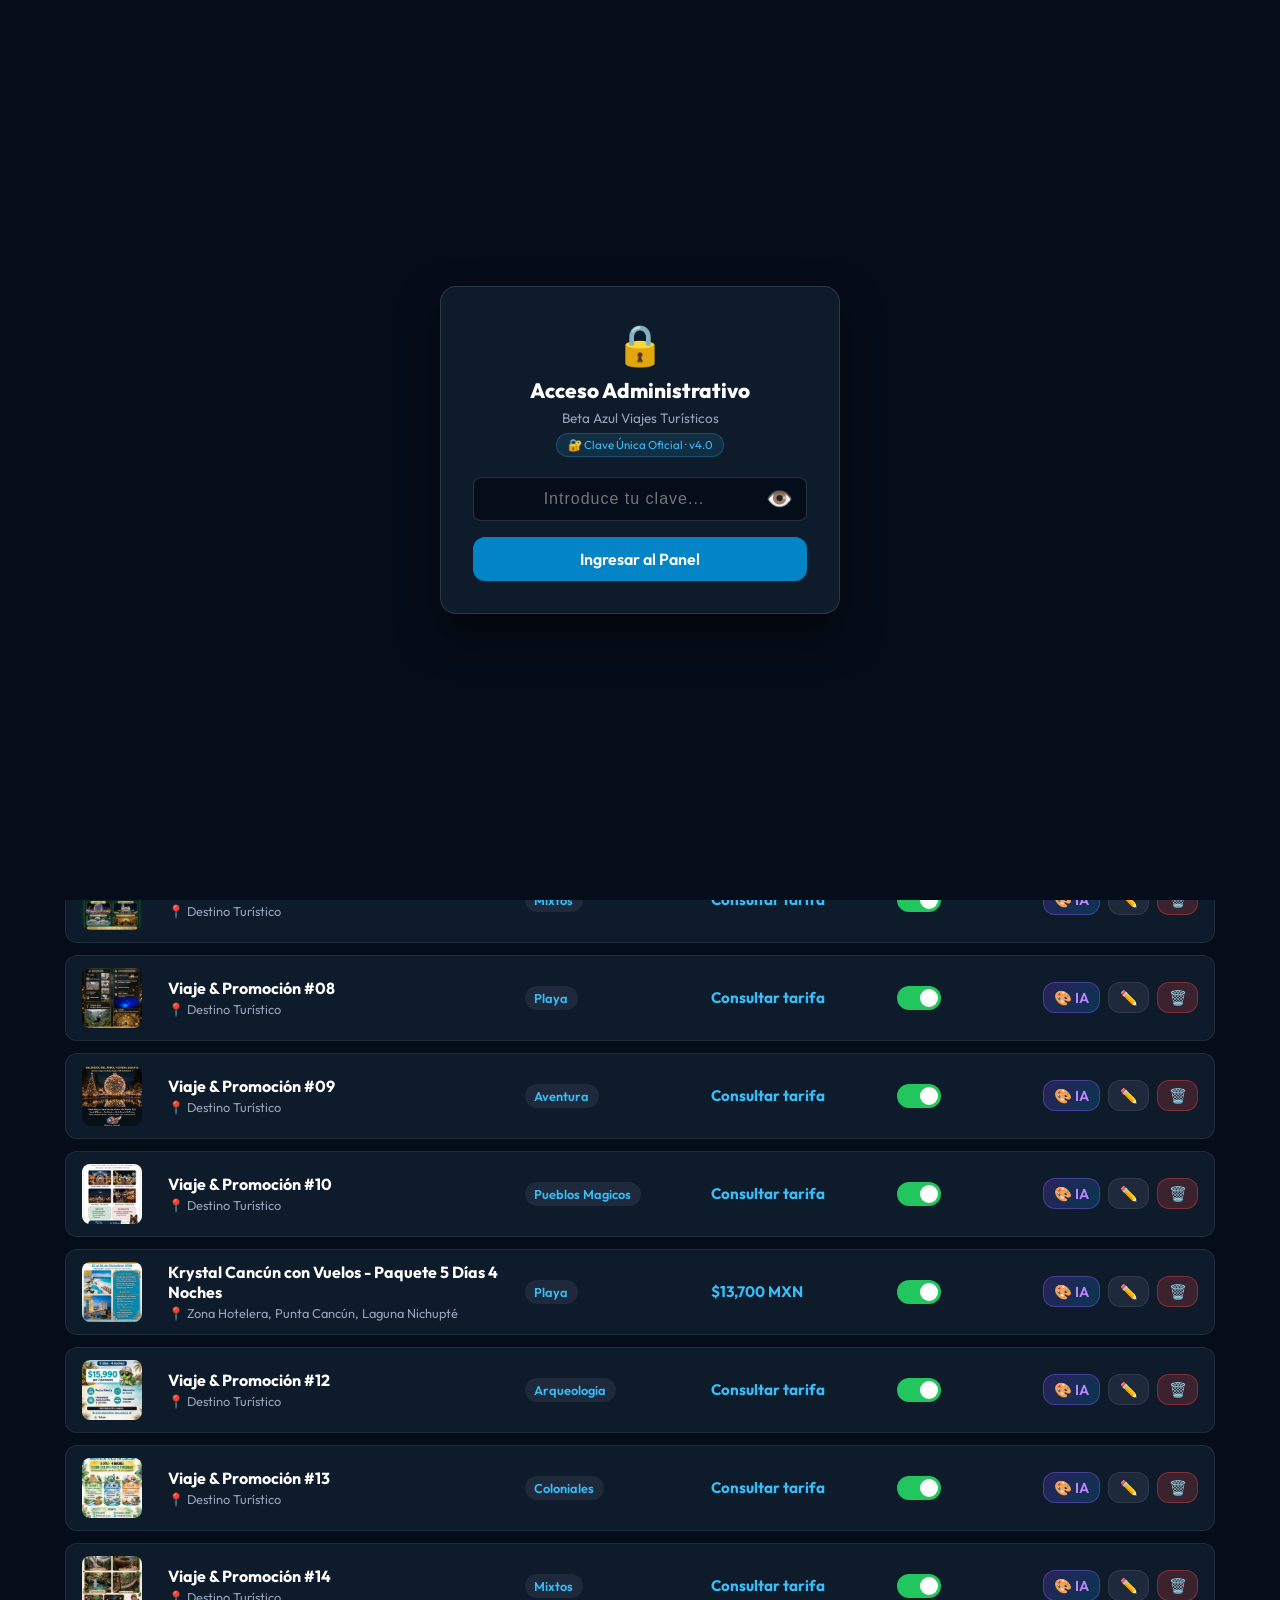
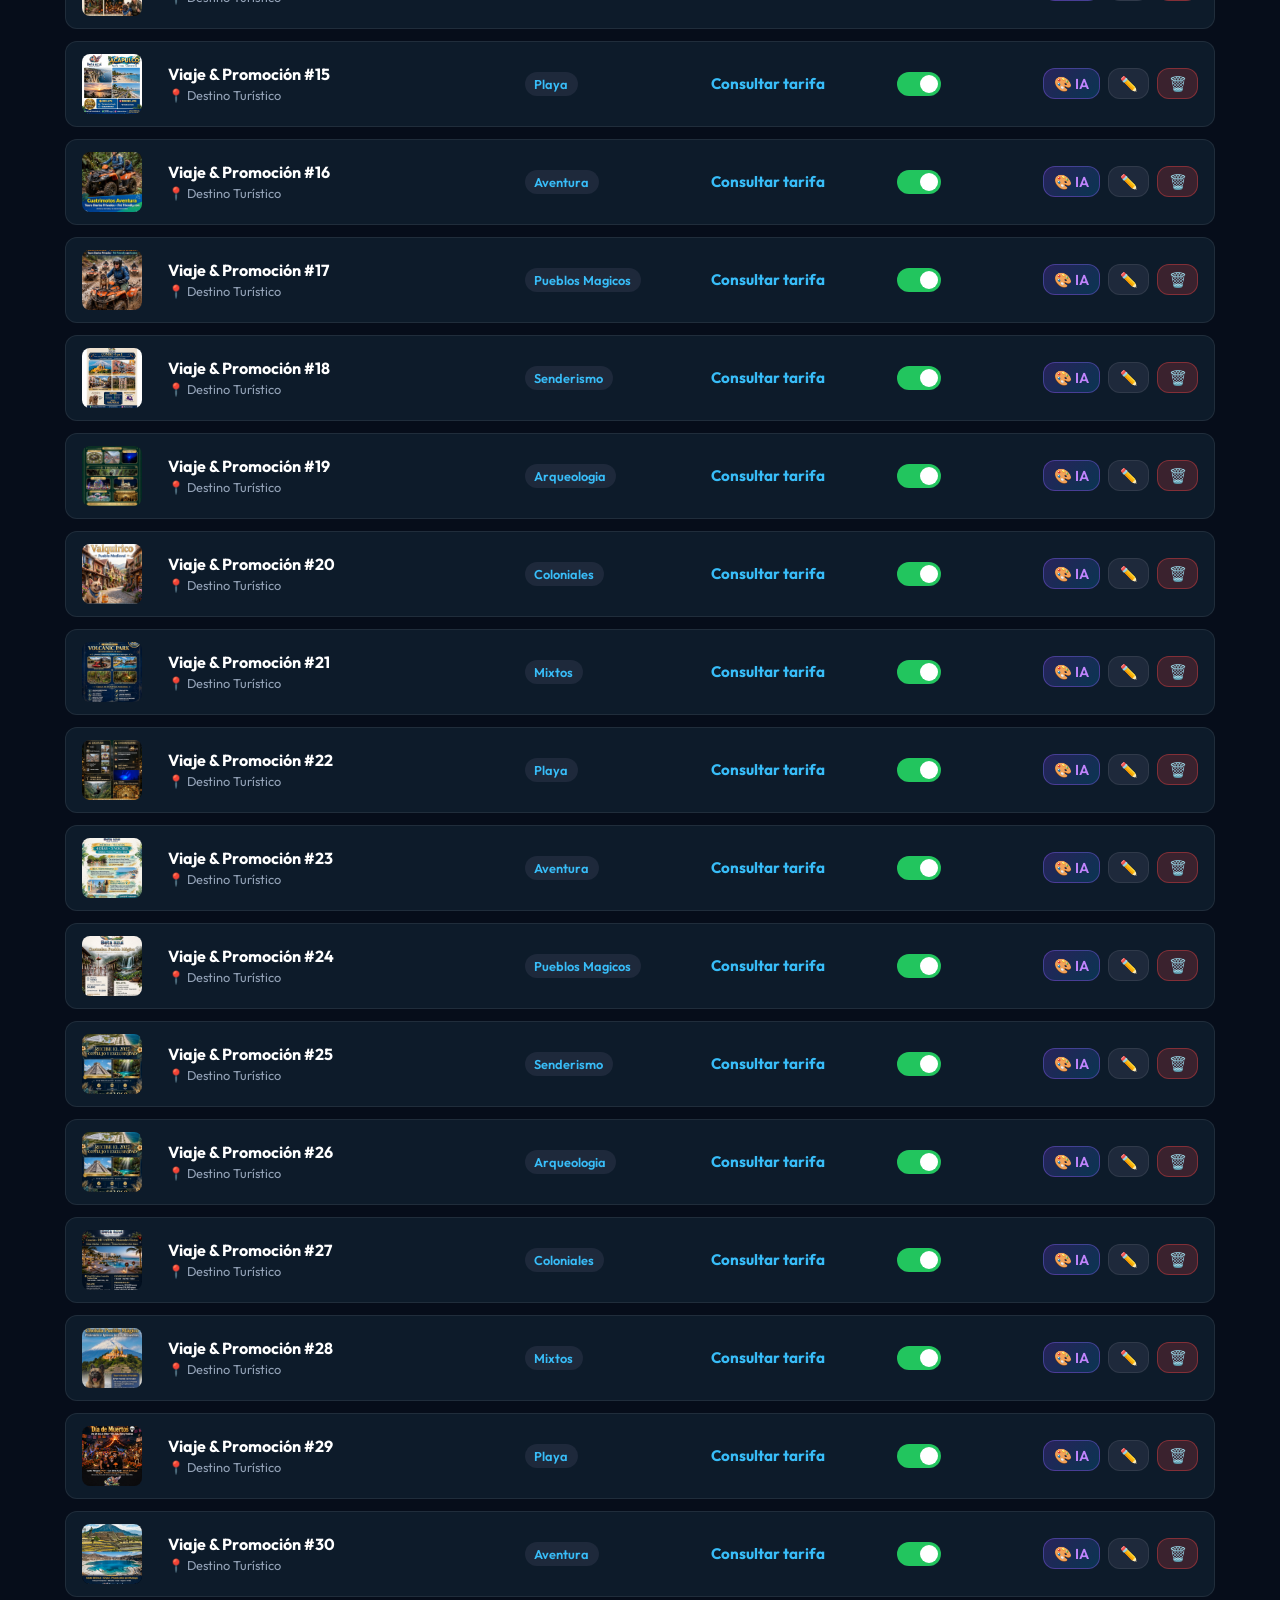
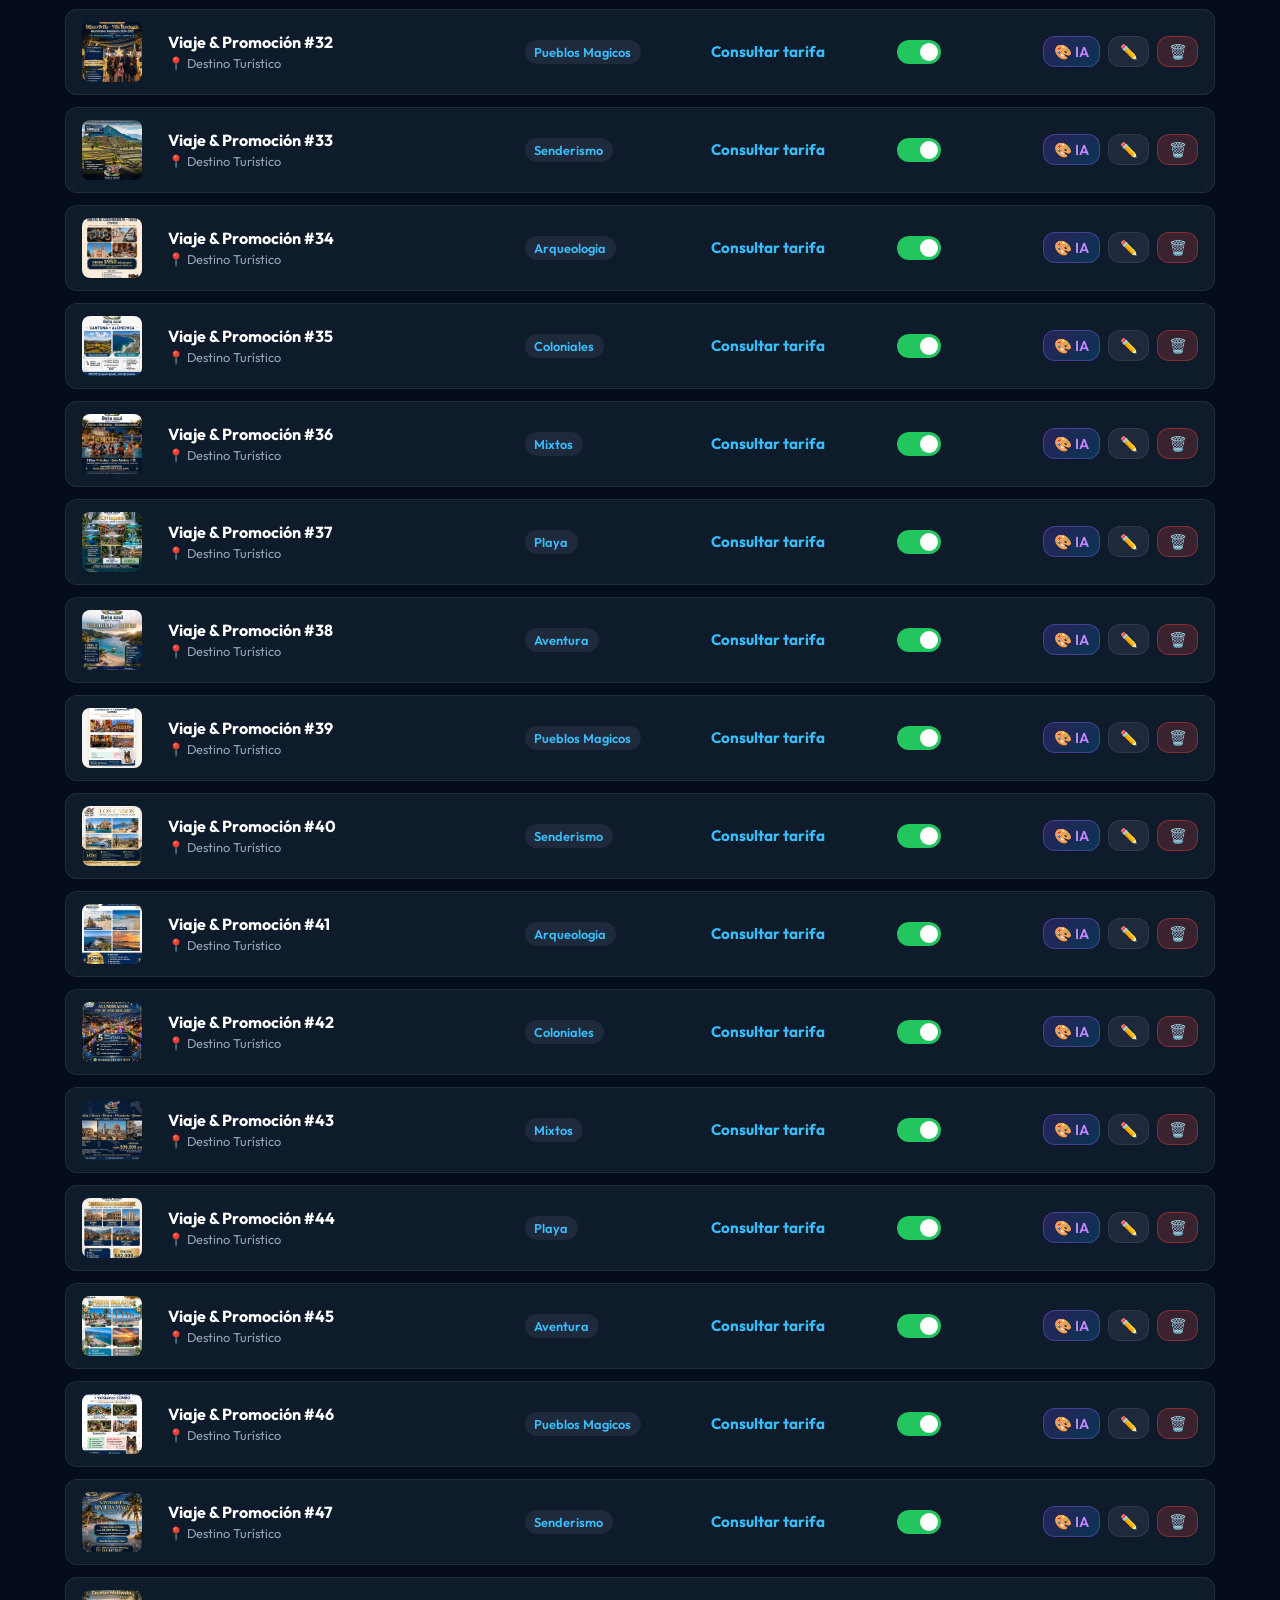
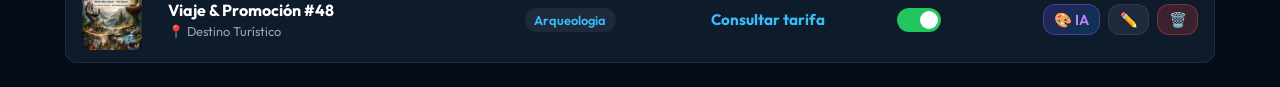
==== commit 73495c41: "Add files via upload" ====
--- a/admin/index.html
+++ b/admin/index.html
@@ -1522,8 +1522,15 @@
               </button>
             </div>
 
-            <!-- Derecha: Selector de Formato & Empezar de Cero -->
-            <div style="display: flex; align-items: center; gap: 0.6rem;">
+            <!-- Derecha: Selector de Formato, Toggle Música & Empezar de Cero -->
+            <div style="display: flex; align-items: center; gap: 0.5rem; flex-wrap: wrap;">
+              <button type="button" id="btnQuickToggleMusica" onclick="toggleMusicaRapida()" 
+                style="padding: 0.35rem 0.75rem; font-size: 0.76rem; border-radius: 8px; border: 1px solid rgba(239, 68, 68, 0.4); font-weight: 700; cursor: pointer; background: rgba(239, 68, 68, 0.12); color: #f87171; display: flex; align-items: center; gap: 0.35rem; transition: all 0.2s;"
+                title="Activar o Desactivar la música de fondo en 1 clic">
+                <span id="quickMusicaIcon">🔇</span>
+                <span id="quickMusicaText">Música: APAGADA</span>
+              </button>
+
               <div style="display: flex; background: #030712; padding: 3px; border-radius: 8px; border: 1px solid rgba(255,255,255,0.12);">
                 <button type="button" id="btnFormatToggle_916" onclick="cambiarFormatoVideo('9:16')" 
                   style="padding: 0.3rem 0.65rem; font-size: 0.76rem; border-radius: 6px; border: none; font-weight: 700; cursor: pointer; background: #38bdf8; color: #000; transition: all 0.2s;">
@@ -1741,18 +1748,20 @@
 
                 <!-- SUBPANEL 3: UNIR VIDEOS MP4 + GEMINI OMNI -->
                 <div class="mode-subpanel" id="subPanel_modo_unir" style="display: none;">
-                  <div style="display: flex; justify-content: space-between; align-items: center; margin-bottom: 0.75rem;">
+                  <div style="display: flex; justify-content: space-between; align-items: center; margin-bottom: 0.75rem; flex-wrap: wrap; gap: 0.5rem;">
                     <div>
                       <strong style="color: #c084fc; font-size: 0.95rem; display: flex; align-items: center; gap: 0.35rem;">
                         🎥 Videos con Gemini Omni & Concatenación con Cierre
                       </strong>
                       <span style="font-size: 0.75rem; color: #94a3b8;">
-                        Genera prompts cinematográficos, descarga el video y únelo con tu WhatsApp oficial.
+                        Genera prompts cinematográficos, descarga el video y únelo con tu audio original y WhatsApp oficial.
                       </span>
                     </div>
-                    <button type="button" class="btn btn-secondary" onclick="vaciarTimeline()" style="padding: 0.2rem 0.5rem; font-size: 0.7rem; color: #f87171; border-color: rgba(239,68,68,0.3);">
-                      🧹 Limpiar Secuencia
-                    </button>
+                    <div style="display: flex; gap: 0.4rem;">
+                      <button type="button" class="btn btn-secondary" onclick="limpiarSecuenciaParaVideos()" style="padding: 0.35rem 0.75rem; font-size: 0.76rem; color: #f87171; border-color: rgba(239,68,68,0.4); background: rgba(239,68,68,0.12); font-weight: 700;">
+                        🧹 Empezar Secuencia Limpia
+                      </button>
+                    </div>
                   </div>
 
                   <!-- CAJA DESTACADA: PASO 1 - GENERAR PROMPT GEMINI OMNI -->
@@ -1801,6 +1810,69 @@
                     </div>
                   </div>
 
+                  <!-- PASO 2.5: CONTROL DIRECTO DE AUDIO / MÚSICA -->
+                  <div style="background: rgba(15, 23, 42, 0.75); border: 1px solid rgba(56, 189, 248, 0.3); border-radius: 12px; padding: 1rem 1.15rem; margin-bottom: 1rem;">
+                    <div style="margin-bottom: 0.6rem;">
+                      <strong style="color: #fff; font-size: 0.92rem; display: flex; align-items: center; gap: 0.4rem;">
+                        <span style="font-size: 1.25rem;">🔊</span>
+                        Paso 2.5: ¿Quieres música de fondo o solo el audio de tus videos?
+                      </strong>
+                      <span style="font-size: 0.74rem; color: #94a3b8; display: block; margin-top: 0.2rem;">
+                        Tus videos se reproducirán continuos sin pausas. Elige cómo quieres el sonido:
+                      </span>
+                    </div>
+                    <div style="display: grid; grid-template-columns: 1fr 1fr; gap: 0.65rem;">
+                      <button type="button" id="btnModoUnirSinMusica" onclick="setMusicaModoUnir('none')" 
+                        style="padding: 0.75rem 0.85rem; border-radius: 8px; border: 2px solid #22c55e; background: rgba(34,197,94,0.18); color: #fff; font-weight: 700; font-size: 0.82rem; cursor: pointer; text-align: left; display: flex; flex-direction: column; gap: 0.25rem; transition: all 0.2s;">
+                        <span style="display: flex; align-items: center; gap: 0.35rem; font-size: 0.88rem; color: #4ade80;">
+                          🔇 SIN MÚSICA (Recomendado)
+                        </span>
+                        <span style="font-size: 0.72rem; color: #cbd5e1; font-weight: 400; line-height: 1.3;">
+                          Apaga la música. Se escuchará 100% limpio únicamente el audio de tus videos.
+                        </span>
+                      </button>
+                      <button type="button" id="btnModoUnirConMusica" onclick="setMusicaModoUnir('rocky')" 
+                        style="padding: 0.75rem 0.85rem; border-radius: 8px; border: 1px solid rgba(255,255,255,0.12); background: #0b1523; color: #94a3b8; font-weight: 600; font-size: 0.82rem; cursor: pointer; text-align: left; display: flex; flex-direction: column; gap: 0.25rem; transition: all 0.2s;">
+                        <span style="display: flex; align-items: center; gap: 0.35rem; font-size: 0.88rem; color: #94a3b8;">
+                          🎵 CON MÚSICA DE FONDO
+                        </span>
+                        <span style="font-size: 0.72rem; color: #64748b; font-weight: 400; line-height: 1.3;">
+                          Agrega una pista musical rítmica de fondo mezclada con tus videos.
+                        </span>
+                      </button>
+                    </div>
+                  </div>
+
+                  <!-- PASO 2.8: TRANSICIÓN SUAVE ENTRE VIDEOS Y HACIA EL CIERRE -->
+                  <div style="background: rgba(15, 23, 42, 0.75); border: 1px solid rgba(168, 85, 247, 0.35); border-radius: 12px; padding: 1rem 1.15rem; margin-bottom: 1rem;">
+                    <div style="margin-bottom: 0.6rem;">
+                      <strong style="color: #fff; font-size: 0.92rem; display: flex; align-items: center; gap: 0.4rem;">
+                        <span style="font-size: 1.25rem;">✨</span>
+                        Paso 2.8: Transición entre videos y hacia el cierre
+                      </strong>
+                      <span style="font-size: 0.74rem; color: #94a3b8; display: block; margin-top: 0.2rem;">
+                        Suaviza los cortes para que no sean bruscos. Elige tu transición favorita:
+                      </span>
+                    </div>
+                    <div style="display: grid; grid-template-columns: 1fr 1fr 1fr; gap: 0.55rem;">
+                      <button type="button" id="btnTransicion_fade" onclick="setTransicionEstudio('fade')" 
+                        style="padding: 0.7rem 0.6rem; border-radius: 8px; border: 2px solid #a855f7; background: rgba(168,85,247,0.22); color: #fff; font-weight: 700; font-size: 0.8rem; cursor: pointer; text-align: center; display: flex; flex-direction: column; align-items: center; gap: 0.25rem; transition: all 0.2s;">
+                        <span style="font-size: 0.95rem;">✨ Disolución Suave</span>
+                        <span style="font-size: 0.68rem; color: #e9d5ff; font-weight: 400; line-height: 1.2;">Fade / Crossfade (Recomendado)</span>
+                      </button>
+                      <button type="button" id="btnTransicion_dip" onclick="setTransicionEstudio('dip')" 
+                        style="padding: 0.7rem 0.6rem; border-radius: 8px; border: 1px solid rgba(255,255,255,0.12); background: #0b1523; color: #94a3b8; font-weight: 600; font-size: 0.8rem; cursor: pointer; text-align: center; display: flex; flex-direction: column; align-items: center; gap: 0.25rem; transition: all 0.2s;">
+                        <span style="font-size: 0.95rem;">🌑 Fundido a Negro</span>
+                        <span style="font-size: 0.68rem; color: #64748b; font-weight: 400; line-height: 1.2;">Dip to Black (Cine)</span>
+                      </button>
+                      <button type="button" id="btnTransicion_none" onclick="setTransicionEstudio('none')" 
+                        style="padding: 0.7rem 0.6rem; border-radius: 8px; border: 1px solid rgba(255,255,255,0.12); background: #0b1523; color: #94a3b8; font-weight: 600; font-size: 0.8rem; cursor: pointer; text-align: center; display: flex; flex-direction: column; align-items: center; gap: 0.25rem; transition: all 0.2s;">
+                        <span style="font-size: 0.95rem;">✂️ Corte Directo</span>
+                        <span style="font-size: 0.68rem; color: #64748b; font-weight: 400; line-height: 1.2;">Sin transición</span>
+                      </button>
+                    </div>
+                  </div>
+
                   <!-- PASO 3: PLACA FINAL DE CONTACTO AUTOMÁTICA -->
                   <div style="background: rgba(2, 6, 23, 0.6); border: 1px solid rgba(34, 197, 94, 0.3); border-radius: 8px; padding: 0.75rem 1rem; font-size: 0.78rem; color: #cbd5e1; display: flex; align-items: center; gap: 0.5rem;">
                     <span style="font-size: 1.4rem;">🏆</span>
@@ -1811,6 +1883,9 @@
                   </div>
 
                 </div>
+
+                <!-- Contenedor oculto en el DOM para alojar elementos de video y garantizar salida de audio en el navegador -->
+                <div id="videoStudioMediaContainer" style="position:fixed; top:-9999px; left:-9999px; width:1px; height:1px; opacity:0; pointer-events:none; overflow:hidden;"></div>
 
                 <!-- Inputs de archivos independientes fuera de los dropzones para evitar bugs de eventos -->
                 <input type="file" id="videoFileInputClientes" multiple accept="image/*" style="display: none;" onchange="procesarMultiplesArchivosVideo(this, 'viajeros')">
@@ -1846,6 +1921,7 @@
                       </span>
                     </label>
                     <select id="videoSelectMusica" onchange="cambiarMusicaVideo(this.value)" style="padding: 0.6rem; font-size: 0.85rem;">
+                      <option value="none">🔇 Sin música de fondo (usar únicamente el audio original de mis videos)</option>
                       <option value="rocky" selected>🎸 Rock Épico / "Ojo de Tigre" (Rítmico con guitarra y batería)</option>
                       <option value="tropical">🌴 Tropical House / Playa & Sol (Vibra veraniega alegre)</option>
                       <option value="pop">⚡ Pop Energético / Aventura (Moderno y acelerado)</option>
@@ -2052,11 +2128,13 @@
 
                   <!-- Efecto Visual / Transición -->
                   <div class="form-group" style="margin-bottom: 0;">
-                    <label style="font-size: 0.85rem;">✨ Transición entre Fotos:</label>
+                    <label style="font-size: 0.85rem;">✨ Transición entre Fotos / Videos:</label>
                     <select id="videoSelectEstilo" onchange="cambiarEstiloVideo(this.value)" style="padding: 0.6rem;">
-                      <option value="beatsync" selected>🥊 Beat Sync Flash & Scale (Golpes rítmicos marcados)</option>
+                      <option value="fade" selected>✨ Disolución Cruzada Suave (Crossfade / Fade)</option>
+                      <option value="dip">🌑 Fundido a Negro Suave (Dip to Black)</option>
+                      <option value="beatsync">🥊 Beat Sync Flash & Scale (Golpes rítmicos marcados)</option>
                       <option value="kenburns">🎥 Ken Burns Cinematográfico (Paneo suave)</option>
-                      <option value="fade">✨ Disolución Cruzada Suave (Crossfade)</option>
+                      <option value="none">✂️ Corte Directo (Sin transición)</option>
                     </select>
                   </div>
 
@@ -2270,7 +2348,7 @@
                 </div>
 
                 <!-- Barra de Controles de Reproducción -->
-                <div class="phone-controls-bar">
+                <div class="phone-controls-bar" style="display: flex; gap: 0.4rem; align-items: center; justify-content: center; flex-wrap: wrap;">
                   <button type="button" class="btn btn-secondary" id="btnPlayPausePreview" onclick="togglePlayPausePreview()" style="padding: 0.45rem 0.85rem; font-size: 0.85rem;">
                     ▶ Reproducir
                   </button>
@@ -2279,6 +2357,9 @@
                   </span>
                   <button type="button" class="btn btn-secondary" onclick="reiniciarPreviewVideo()" style="padding: 0.45rem 0.75rem; font-size: 0.85rem;" title="Reiniciar desde el inicio">
                     🔄
+                  </button>
+                  <button type="button" class="btn btn-secondary" id="btnPhoneToggleMusica" onclick="toggleMusicaRapida()" style="padding: 0.45rem 0.75rem; font-size: 0.8rem; font-weight: 700; color: #f87171; border-color: rgba(239,68,68,0.4); background: rgba(239,68,68,0.1);" title="Encender o apagar música de fondo">
+                    🔇 Sin Música
                   </button>
                 </div>
               </div>
@@ -4240,26 +4321,27 @@
        ========================================================= */
 
     const videoStudioState = {
-      modo: 'showcase',      // 'showcase', 'viajeros', 'ia'
+      modo: 'unir',          // 'unir', 'viajeros', 'showcase'
       duracion: 20,          // 15, 20, 25 segundos
-      estilo: 'beatsync',    // 'beatsync', 'kenburns', 'fade'
+      estilo: 'fade',        // 'fade' (Disolución suave por defecto), 'dip', 'none', 'beatsync', 'kenburns'
       formato: '9:16',       // '9:16' (720x1280), '1:1' (1080x1080)
-      overlay: 'sunflare',   // 'sunflare', 'golddust', 'nature', 'none'
-      hookTipo: 'rutina',    // 'rutina', 'playas', 'alerta', 'escapada', 'aparta500', 'custom', 'none'
+      overlay: 'none',       // 'sunflare', 'golddust', 'nature', 'none'
+      hookTipo: 'none',      // 'rutina', 'playas', 'alerta', 'escapada', 'aparta500', 'custom', 'none'
       hookTextoPre: '🎒 ¿CANSADO DE LA RUTINA?',
       hookTextoMain: 'Mira a dónde nos vamos este finde 👇',
-      musica: 'rocky',       // 'rocky', 'tropical', 'pop', 'mexico', 'chill', 'custom'
+      musica: 'none',        // 'none' (Sin música por defecto), 'rocky', 'tropical', 'pop', 'mexico', 'chill', 'custom'
+      _ultimaMusica: 'rocky',
       audioCustomBuffer: null,
       audioCustomUrl: '',
       customBPM: 120,
-      sticker: 'aparta500',  // 'aparta500', 'sectur', 'salidas', 'ultimos', 'transporte', 'confirmadas', 'viaja', 'promo', 'none'
-      mostrarDatos: true,
+      sticker: 'none',       // 'aparta500', 'sectur', 'salidas', 'ultimos', 'transporte', 'confirmadas', 'viaja', 'promo', 'none'
+      mostrarDatos: false,
       incluirPlaca: true,
       placaTitulo: '¡Reserva tu Lugar Hoy!',
       placaSubtitulo: 'Salidas desde Puebla y Atlixco',
       placaIncluye: 'Transporte de Lujo · Seguro · Coordinador',
       placaTelefono: '244 447 0237',
-      modoCorte: 'beat',     // 'beat', 'doble', 'tap', 'regular'
+      modoCorte: 'regular',  // 'regular', 'beat', 'doble', 'tap'
       puntosCorteCustom: [], // Marcas registradas con tecla espacio / botón tap
       puntosCorteDetectados: null, // Puntos de corte calculados del audio custom
       tipoCopyRedes: 'facebook', // 'facebook', 'whatsapp', 'tiktok'
@@ -4278,28 +4360,36 @@
       configurarDropzoneVideo();
       configurarCanvasMockup();
 
+      // Iniciar el estudio con la secuencia completamente limpia y sin diapositivas previas
+      videoStudioState.items = [];
+      videoStudioState.tiempoActual = 0;
+
       const selModo = document.getElementById('videoSelectModoCorte');
-      if (selModo) videoStudioState.modoCorte = selModo.value || 'beat';
+      if (selModo) videoStudioState.modoCorte = selModo.value || 'regular';
       const selFormato = document.getElementById('videoSelectFormato');
       if (selFormato) videoStudioState.formato = selFormato.value || '9:16';
       const selHook = document.getElementById('videoSelectHook');
-      if (selHook) videoStudioState.hookTipo = selHook.value || 'rutina';
+      if (selHook) videoStudioState.hookTipo = selHook.value || 'none';
       const inputHookPre = document.getElementById('videoHookInputPre');
       if (inputHookPre) inputHookPre.value = videoStudioState.hookTextoPre;
       const inputHookMain = document.getElementById('videoHookInputMain');
       if (inputHookMain) inputHookMain.value = videoStudioState.hookTextoMain;
       const selOverlay = document.getElementById('videoSelectOverlay');
-      if (selOverlay) videoStudioState.overlay = selOverlay.value || 'sunflare';
+      if (selOverlay) videoStudioState.overlay = selOverlay.value || 'none';
       const selSticker = document.getElementById('videoSelectSticker');
-      if (selSticker) videoStudioState.sticker = selSticker.value || 'aparta500';
+      if (selSticker) videoStudioState.sticker = selSticker.value || 'none';
+      const selEstilo = document.getElementById('videoSelectEstilo');
+      if (selEstilo) selEstilo.value = videoStudioState.estilo || 'fade';
       const inputTel = document.getElementById('videoPlacaTelefono');
       if (inputTel) videoStudioState.placaTelefono = inputTel.value || '244 447 0237';
 
       actualizarAudioStatusText();
+      actualizarBotonesMusicaUI();
+      actualizarBotonesTransicionUI();
       poblarSelectorToursVideoIA();
       generarPromptVideoIA();
       cambiarTabEstudioVideo('medios');
-      activarModoEstudio(videoStudioState.modo || 'viajeros', false);
+      activarModoEstudio(videoStudioState.modo || 'unir', false);
       renderizarTimeline();
       dibujarFrameActual();
       actualizarTextoRedesSociales();
@@ -4543,6 +4633,12 @@
       });
 
       if (modo === 'viajeros') {
+        // Si había videos de Modo 3, limpiar la secuencia para no mezclar
+        if (videoStudioState.items.some(it => it.tipo === 'video')) {
+          videoStudioState.items = [];
+          videoStudioState.tiempoActual = 0;
+          renderizarTimeline();
+        }
         videoStudioState.estilo = 'beatsync';
         videoStudioState.musica = 'rocky';
         videoStudioState.sticker = 'viaja';
@@ -4553,6 +4649,12 @@
         const selSticker = document.getElementById('videoSelectSticker');
         if (selSticker) selSticker.value = 'viaja';
       } else if (modo === 'showcase') {
+        // Si había videos de Modo 3, limpiar la secuencia para no mezclar
+        if (videoStudioState.items.some(it => it.tipo === 'video')) {
+          videoStudioState.items = [];
+          videoStudioState.tiempoActual = 0;
+          renderizarTimeline();
+        }
         videoStudioState.estilo = 'beatsync';
         videoStudioState.sticker = 'confirmadas';
         const selEstilo = document.getElementById('videoSelectEstilo');
@@ -4560,15 +4662,28 @@
         const selSticker = document.getElementById('videoSelectSticker');
         if (selSticker) selSticker.value = 'confirmadas';
       } else if (modo === 'unir') {
-        videoStudioState.estilo = 'none';
+        // Modo 3: Si había fotos o flyers de otros modos, limpiar la secuencia para dejar el lienzo limpio para videos
+        if (videoStudioState.items.some(it => it.tipo !== 'video')) {
+          videoStudioState.items = [];
+          videoStudioState.tiempoActual = 0;
+          renderizarTimeline();
+        }
+        videoStudioState.estilo = 'fade';
         videoStudioState.incluirPlaca = true;
+        // Por defecto en unir videos, usar SIN MÚSICA para escuchar el audio original de los videos:
+        videoStudioState.musica = 'none';
         const chkPlaca = document.getElementById('videoChkPlacaFinal');
         if (chkPlaca) chkPlaca.checked = true;
         const selEstilo = document.getElementById('videoSelectEstilo');
-        if (selEstilo) selEstilo.value = 'none';
+        if (selEstilo) selEstilo.value = 'fade';
+        const selMusica = document.getElementById('videoSelectMusica');
+        if (selMusica) selMusica.value = 'none';
       }
 
       actualizarAudioStatusText();
+      actualizarBotonesMusicaUI();
+      actualizarBotonesTransicionUI();
+      actualizarTiemposTimeline();
       dibujarFrameActual();
       actualizarTextoRedesSociales();
 
@@ -4607,7 +4722,27 @@
       }
     }
 
+    function limpiarSecuenciaParaVideos() {
+      detenerPreviewVideo();
+      videoStudioState.items = [];
+      videoStudioState.tiempoActual = 0;
+      activarModoEstudio('unir', false);
+      renderizarTimeline();
+      actualizarTiemposTimeline();
+      dibujarFrameActual();
+      actualizarTextoRedesSociales();
+      mostrarNotificacionEstudio('🧹 Secuencia limpia. Ya puedes subir tus videos MP4.');
+    }
+
     function abrirSelectorVideosMP4() {
+      // Si la secuencia contiene fotos o flyers de otros modos, limpiarla primero
+      if (videoStudioState.items.some(it => it.tipo !== 'video')) {
+        videoStudioState.items = [];
+        videoStudioState.tiempoActual = 0;
+        renderizarTimeline();
+        dibujarFrameActual();
+      }
+      activarModoEstudio('unir', false);
       const inp = document.getElementById('videoFileInputVideos');
       if (inp) {
         inp.value = '';
@@ -4787,26 +4922,177 @@
     }
 
     function cambiarEstiloVideo(val) {
-      videoStudioState.estilo = val || 'beatsync';
+      videoStudioState.estilo = val || 'fade';
+      actualizarBotonesTransicionUI();
       dibujarFrameActual();
+    }
+
+    function setTransicionEstudio(val) {
+      videoStudioState.estilo = val || 'fade';
+      const sel = document.getElementById('videoSelectEstilo');
+      if (sel) sel.value = videoStudioState.estilo;
+      actualizarBotonesTransicionUI();
+      dibujarFrameActual();
+      if (val === 'fade') {
+        mostrarNotificacionEstudio('✨ Transición de Disolución Suave (Crossfade) activada.');
+      } else if (val === 'dip') {
+        mostrarNotificacionEstudio('🌑 Transición de Fundido a Negro (Dip to Black) activada.');
+      } else {
+        mostrarNotificacionEstudio('✂️ Corte Directo activado.');
+      }
+    }
+
+    function actualizarBotonesTransicionUI() {
+      const estilo = videoStudioState.estilo || 'fade';
+      const opciones = ['fade', 'dip', 'none'];
+      opciones.forEach(opt => {
+        const btn = document.getElementById('btnTransicion_' + opt);
+        if (!btn) return;
+        if (opt === estilo) {
+          btn.style.border = '2px solid #a855f7';
+          btn.style.background = 'rgba(168,85,247,0.22)';
+          btn.style.color = '#fff';
+          const subSpan = btn.querySelector('span:nth-child(2)');
+          if (subSpan) subSpan.style.color = '#e9d5ff';
+        } else {
+          btn.style.border = '1px solid rgba(255,255,255,0.12)';
+          btn.style.background = '#0b1523';
+          btn.style.color = '#94a3b8';
+          const subSpan = btn.querySelector('span:nth-child(2)');
+          if (subSpan) subSpan.style.color = '#64748b';
+        }
+      });
+
+      const selEstilo = document.getElementById('videoSelectEstilo');
+      if (selEstilo && selEstilo.value !== estilo) {
+        selEstilo.value = estilo;
+      }
     }
 
     function cambiarMusicaVideo(val) {
       videoStudioState.musica = val;
+      if (val !== 'none') {
+        videoStudioState._ultimaMusica = val;
+      }
       if (val === 'custom') {
         document.getElementById('videoCustomAudioInput').click();
       }
       actualizarAudioStatusText();
-      if (videoStudioState.reproduciendo || videoStudioState.audioNodeActivo) {
+      actualizarBotonesMusicaUI();
+      if (val === 'none') {
+        detenerAudioSintetizado();
+      } else if (videoStudioState.reproduciendo || videoStudioState.audioNodeActivo) {
         detenerAudioSintetizado();
         iniciarAudioSintetizado();
       }
       dibujarFrameActual();
+    }
+
+    function toggleMusicaRapida() {
+      if (videoStudioState.musica === 'none') {
+        cambiarMusicaVideo(videoStudioState._ultimaMusica || 'rocky');
+      } else {
+        videoStudioState._ultimaMusica = videoStudioState.musica;
+        cambiarMusicaVideo('none');
+      }
+    }
+
+    function setMusicaModoUnir(val) {
+      if (val !== 'none') {
+        videoStudioState._ultimaMusica = val;
+      }
+      cambiarMusicaVideo(val);
+      if (val === 'none') {
+        mostrarNotificacionEstudio('🔇 Sin música de fondo: se escuchará únicamente el audio de tus videos.');
+      } else {
+        mostrarNotificacionEstudio('🎵 Música de fondo activada.');
+      }
+    }
+
+    function actualizarBotonesMusicaUI() {
+      const estaApagada = (videoStudioState.musica === 'none');
+
+      // 1. Botón rápido en la barra superior (Top Bar)
+      const btnQuick = document.getElementById('btnQuickToggleMusica');
+      const iconQuick = document.getElementById('quickMusicaIcon');
+      const textQuick = document.getElementById('quickMusicaText');
+      if (btnQuick && iconQuick && textQuick) {
+        if (estaApagada) {
+          iconQuick.textContent = '🔇';
+          textQuick.textContent = 'Música: APAGADA';
+          btnQuick.style.background = 'rgba(239, 68, 68, 0.12)';
+          btnQuick.style.color = '#f87171';
+          btnQuick.style.borderColor = 'rgba(239, 68, 68, 0.4)';
+          btnQuick.title = 'Música desactivada. Clic para activar música de fondo.';
+        } else {
+          iconQuick.textContent = '🎵';
+          textQuick.textContent = 'Música: ENCENDIDA';
+          btnQuick.style.background = 'rgba(34, 197, 94, 0.15)';
+          btnQuick.style.color = '#4ade80';
+          btnQuick.style.borderColor = '#22c55e';
+          btnQuick.title = 'Música activada. Clic para apagar música y dejar solo el audio de tus videos.';
+        }
+      }
+
+      // 2. Botón en la barra de controles del celular
+      const btnPhone = document.getElementById('btnPhoneToggleMusica');
+      if (btnPhone) {
+        if (estaApagada) {
+          btnPhone.textContent = '🔇 Sin Música';
+          btnPhone.style.color = '#f87171';
+          btnPhone.style.background = 'rgba(239, 68, 68, 0.12)';
+          btnPhone.style.borderColor = 'rgba(239, 68, 68, 0.4)';
+        } else {
+          btnPhone.textContent = '🎵 Con Música';
+          btnPhone.style.color = '#4ade80';
+          btnPhone.style.background = 'rgba(34, 197, 94, 0.15)';
+          btnPhone.style.borderColor = '#22c55e';
+        }
+      }
+
+      // 3. Tarjetas Paso 2.5 en Modo 3 (Unir Videos)
+      const btnSin = document.getElementById('btnModoUnirSinMusica');
+      const btnCon = document.getElementById('btnModoUnirConMusica');
+      if (btnSin && btnCon) {
+        if (estaApagada) {
+          btnSin.style.border = '2px solid #22c55e';
+          btnSin.style.background = 'rgba(34, 197, 94, 0.18)';
+          btnSin.style.color = '#fff';
+          btnCon.style.border = '1px solid rgba(255, 255, 255, 0.12)';
+          btnCon.style.background = '#0b1523';
+          btnCon.style.color = '#94a3b8';
+        } else {
+          btnSin.style.border = '1px solid rgba(255, 255, 255, 0.12)';
+          btnSin.style.background = '#0b1523';
+          btnSin.style.color = '#94a3b8';
+          btnCon.style.border = '2px solid #38bdf8';
+          btnCon.style.background = 'rgba(56, 189, 248, 0.18)';
+          btnCon.style.color = '#fff';
+        }
+      }
+
+      // 4. Selector en el panel de música
+      const selMusica = document.getElementById('videoSelectMusica');
+      if (selMusica && selMusica.value !== videoStudioState.musica) {
+        selMusica.value = videoStudioState.musica;
+      }
+
+      // 5. Ajustar mute y volumen de los videos en la secuencia
+      videoStudioState.items.forEach(it => {
+        if (it.videoEl) {
+          it.videoEl.muted = !estaApagada;
+          it.videoEl.volume = 1.0;
+        }
+      });
     }
 
     function actualizarAudioStatusText() {
       const statusEl = document.getElementById('videoAudioStatus');
       if (!statusEl) return;
+      if (videoStudioState.musica === 'none') {
+        statusEl.textContent = '🔇 Sin música de fondo activa · Se escuchará únicamente el audio original de tus videos.';
+        return;
+      }
       if (videoStudioState.musica === 'custom') {
         const picosCount = videoStudioState.puntosCorteDetectados ? videoStudioState.puntosCorteDetectados.length : 0;
         const bpmEst = videoStudioState.customBPM || 120;
@@ -4962,9 +5248,62 @@
       return puntos;
     }
 
+    function recalcularDuracionModoUnir() {
+      if (videoStudioState.modo !== 'unir') return;
+      const videos = videoStudioState.items.filter(it => it.tipo === 'video');
+      if (!videos.length) return;
+
+      let sumaSec = 0;
+      videos.forEach(v => {
+        const d = (v.duracionReal || (v.videoEl && v.videoEl.duration) || 5);
+        sumaSec += d;
+      });
+
+      const placaSec = videoStudioState.incluirPlaca ? 3.0 : 0.0;
+      const totalEstimado = Math.max(5, Math.ceil(sumaSec + placaSec));
+      videoStudioState.duracion = totalEstimado;
+
+      const selDuracion = document.getElementById('videoSelectDuracion');
+      if (selDuracion) {
+        let opt = selDuracion.querySelector(`option[value="${totalEstimado}"]`);
+        if (!opt) {
+          opt = document.createElement('option');
+          opt.value = totalEstimado;
+          opt.textContent = `⏱️ ${totalEstimado} segundos (Duración exacta de videos + cierre)`;
+          selDuracion.appendChild(opt);
+        }
+        selDuracion.value = totalEstimado;
+      }
+      actualizarTiemposTimeline();
+      actualizarRelojPreview();
+    }
+
     function obtenerPuntosCorteActuales(tiempoDiapos, numFotos) {
       if (numFotos <= 0) return [];
       if (numFotos === 1) return [0.0];
+
+      // Modo 3: Si estamos en modo unir videos o todos los items son videos, respetar la duración real de cada clip:
+      if (videoStudioState.modo === 'unir' || videoStudioState.items.every(it => it.tipo === 'video')) {
+        const puntos = [0.0];
+        let acum = 0;
+        for (let i = 0; i < numFotos - 1; i++) {
+          const it = videoStudioState.items[i];
+          const d = (it && (it.duracionReal || (it.videoEl && it.videoEl.duration))) || (tiempoDiapos / numFotos);
+          acum += d;
+          puntos.push(Math.round(acum * 100) / 100);
+        }
+        return puntos;
+      }
+
+      // Si no hay música de fondo activa, repartir equitativamente:
+      if (videoStudioState.musica === 'none') {
+        const res = [];
+        const paso = tiempoDiapos / numFotos;
+        for (let i = 0; i < numFotos; i++) {
+          res.push(Math.round((i * paso) * 100) / 100);
+        }
+        return res;
+      }
 
       const modo = videoStudioState.modoCorte || 'beat';
 
@@ -5128,72 +5467,120 @@
         if (modo && modo !== 'auto') {
           activarModoEstudio(modo, false);
         }
-        procesarArchivosArrastrados(Array.from(files), true);
+        // Si estamos uniendo videos y ya había fotos o flyers en la secuencia, reemplazamos para dejarla limpia
+        const contieneFotos = videoStudioState.items.some(it => it.tipo !== 'video');
+        const reemplazar = (modo === 'unir') ? contieneFotos : true;
+        procesarArchivosArrastrados(Array.from(files), reemplazar);
         input.value = '';
       }
     }
 
-    function procesarArchivosArrastrados(fileList, reemplazar = false) {
+    async function procesarArchivosArrastrados(fileList, reemplazar = false) {
       if (!fileList || fileList.length === 0) return;
 
-      // Si se solicita reemplazar o si la lista actual solo contiene items de demo/preset automático,
-      // limpiamos la secuencia para dar paso inmediato a los archivos subidos por el usuario:
+      const hayVideosEnSubida = fileList.some(f => f.type.startsWith('video/') || /\.(mp4|webm|mov)$/i.test(f.name));
+      const contieneFotos = videoStudioState.items.some(it => it.tipo !== 'video');
       const esSoloDemo = videoStudioState.items.every(it => it.esDemo || it.id.startsWith('v-') || it.id.startsWith('preset-'));
-      if (reemplazar || esSoloDemo) {
+
+      if (reemplazar || (hayVideosEnSubida && contieneFotos) || esSoloDemo) {
         videoStudioState.items = [];
-      }
-
-      let cargadas = 0;
+        videoStudioState.tiempoActual = 0;
+      }
+
       let hayVideo = false;
-
-      fileList.forEach(file => {
+      const ctx = getAudioContext();
+      if (ctx.state === 'suspended') {
+        try { await ctx.resume(); } catch(e){}
+      }
+
+      for (const file of fileList) {
         const esVideo = file.type.startsWith('video/') || /\.(mp4|webm|mov)$/i.test(file.name);
         if (esVideo) hayVideo = true;
 
-        const reader = new FileReader();
-        reader.onload = function(e) {
-          const dataUrl = e.target.result;
-          agregarItemAlTimeline({
-            id: 'file-' + Date.now() + Math.random().toString(36).substr(2, 4),
-            tipo: esVideo ? 'video' : 'imagen',
-            src: dataUrl,
-            titulo: file.name.replace(/\.[^/.]+$/, ""),
-            destino: esVideo ? 'Clip de Video' : 'Foto Subida',
-            precio: 'Beta Azul',
-            categoria: esVideo ? 'Video MP4' : 'Foto',
-            esDemo: false
-          });
-          cargadas++;
-          if (cargadas === fileList.length) {
-            if (hayVideo) {
-              videoStudioState.incluirPlaca = true;
-              videoStudioState.estilo = 'none';
-              const chk = document.getElementById('videoChkPlacaFinal');
-              if (chk) chk.checked = true;
-              const selEstilo = document.getElementById('videoSelectEstilo');
-              if (selEstilo) selEstilo.value = 'none';
-              activarModoEstudio('unir', false);
-            }
-            renderizarTimeline();
-            actualizarTiemposTimeline();
-            dibujarFrameActual();
-            actualizarTextoRedesSociales();
-            mostrarNotificacionEstudio(`✅ ¡Se agregaron ${fileList.length} archivo(s) a la secuencia!`);
+        const dataUrl = await new Promise((resolve) => {
+          const reader = new FileReader();
+          reader.onload = (e) => resolve(e.target.result);
+          reader.readAsDataURL(file);
+        });
+
+        let audioBufferDecodificado = null;
+        if (esVideo) {
+          try {
+            const arrayBuf = await file.arrayBuffer();
+            audioBufferDecodificado = await ctx.decodeAudioData(arrayBuf.slice(0));
+            console.log('✅ Pista de audio de video extraída con éxito:', file.name, audioBufferDecodificado.duration, 'segundos');
+          } catch(errAudio) {
+            console.warn('Video sin pista de audio decodificable o formato mudo:', errAudio);
           }
-        };
-        reader.readAsDataURL(file);
-      });
+        }
+
+        agregarItemAlTimeline({
+          id: 'file-' + Date.now() + Math.random().toString(36).substr(2, 4),
+          tipo: esVideo ? 'video' : 'imagen',
+          src: dataUrl,
+          titulo: file.name.replace(/\.[^/.]+$/, ""),
+          destino: esVideo ? 'Clip de Video' : 'Foto Subida',
+          precio: 'Beta Azul',
+          categoria: esVideo ? 'Video MP4' : 'Foto',
+          esDemo: false,
+          audioBuffer: audioBufferDecodificado,
+          duracionReal: null
+        });
+      }
+
+      if (hayVideo) {
+        videoStudioState.incluirPlaca = true;
+        videoStudioState.estilo = 'none';
+        videoStudioState.musica = 'none';
+        const chk = document.getElementById('videoChkPlacaFinal');
+        if (chk) chk.checked = true;
+        const selEstilo = document.getElementById('videoSelectEstilo');
+        if (selEstilo) selEstilo.value = 'none';
+        const selMusica = document.getElementById('videoSelectMusica');
+        if (selMusica) selMusica.value = 'none';
+        activarModoEstudio('unir', false);
+        actualizarAudioStatusText();
+        recalcularDuracionModoUnir();
+      }
+
+      renderizarTimeline();
+      actualizarTiemposTimeline();
+      dibujarFrameActual();
+      actualizarTextoRedesSociales();
+      mostrarNotificacionEstudio(`✅ ¡Se agregaron ${fileList.length} archivo(s) a la secuencia!`);
     }
 
     function agregarItemAlTimeline(itemData) {
       if (itemData.tipo === 'video') {
         const video = document.createElement('video');
         video.src = itemData.src;
-        video.muted = true;
+        video.muted = (videoStudioState.musica !== 'none'); // Muted solo si hay música de fondo
+        video.volume = 1.0;
         video.playsInline = true;
         video.crossOrigin = 'anonymous';
         video.preload = 'auto';
+
+        // Anexar elemento video al DOM dentro del contenedor invisible
+        // para que Chrome mantenga activo su pipeline de audio y decodificación nativa
+        let mediaContainer = document.getElementById('videoStudioMediaContainer');
+        if (!mediaContainer) {
+          mediaContainer = document.createElement('div');
+          mediaContainer.id = 'videoStudioMediaContainer';
+          mediaContainer.style.cssText = 'position: fixed; top: -9999px; left: -9999px; width: 1px; height: 1px; opacity: 0; pointer-events: none; overflow: hidden;';
+          document.body.appendChild(mediaContainer);
+        }
+        mediaContainer.appendChild(video);
+
         itemData.videoEl = video;
+
+        video.onloadedmetadata = function() {
+          if (video.duration && isFinite(video.duration)) {
+            itemData.duracionReal = video.duration;
+            if (videoStudioState.modo === 'unir') {
+              recalcularDuracionModoUnir();
+            }
+          }
+        };
 
         video.onloadeddata = function() {
           video.currentTime = 0.1;
@@ -5243,6 +5630,10 @@
 
     function eliminarItemTimeline(index) {
       if (index < 0 || index >= videoStudioState.items.length) return;
+      const it = videoStudioState.items[index];
+      if (it && it.videoEl && it.videoEl.parentNode) {
+        it.videoEl.parentNode.removeChild(it.videoEl);
+      }
       videoStudioState.items.splice(index, 1);
       renderizarTimeline();
       actualizarTiemposTimeline();
@@ -5252,7 +5643,14 @@
 
     function vaciarTimeline() {
       if (videoStudioState.items.length > 0 && !confirm('¿Deseas vaciar todas las diapositivas de la secuencia?')) return;
+      videoStudioState.items.forEach(it => {
+        if (it && it.videoEl && it.videoEl.parentNode) {
+          it.videoEl.parentNode.removeChild(it.videoEl);
+        }
+      });
       videoStudioState.items = [];
+      const mediaContainer = document.getElementById('videoStudioMediaContainer');
+      if (mediaContainer) mediaContainer.innerHTML = '';
       renderizarTimeline();
       actualizarTiemposTimeline();
       dibujarFrameActual();
@@ -5376,7 +5774,26 @@
       const placaSec = videoStudioState.incluirPlaca ? 3.0 : 0.0;
       const tiempoDiapos = Math.max(1, videoStudioState.duracion - placaSec);
       const puntos = obtenerPuntosCorteActuales(tiempoDiapos, count);
+
+      // Pausar todos los videos
+      videoStudioState.items.forEach((it, i) => {
+        if (it.videoEl) {
+          it.videoEl.pause();
+          if (i !== idx) it.videoEl.currentTime = 0;
+        }
+      });
+
       videoStudioState.tiempoActual = (puntos[idx] !== undefined) ? puntos[idx] : 0;
+      const targetItem = videoStudioState.items[idx];
+      if (targetItem && targetItem.tipo === 'video' && targetItem.videoEl) {
+        targetItem.videoEl.currentTime = 0;
+        if (videoStudioState.reproduciendo) {
+          targetItem.videoEl.muted = (videoStudioState.musica !== 'none');
+          targetItem.videoEl.volume = 1.0;
+          targetItem.videoEl.play().catch(() => {});
+        }
+      }
+
       dibujarFrameActual();
       actualizarRelojPreview();
     }
@@ -5548,6 +5965,10 @@
 
     function toggleProbarAudio() {
       const btn = document.getElementById('btnProbarAudio');
+      if (videoStudioState.musica === 'none') {
+        alert('🔇 Tienes seleccionada la opción "Sin música de fondo". Para escuchar el audio original que traen tus videos, pulsa "▶ Reproducir" en la vista previa del celular a la derecha.');
+        return;
+      }
       if (videoStudioState.audioNodeActivo) {
         detenerAudioSintetizado();
         if (btn) btn.textContent = '▶ Probar Música';
@@ -5562,6 +5983,7 @@
         return videoStudioState.customBPM;
       }
       const bpmMap = {
+        'none': 120,
         'rocky': 108,
         'tropical': 122,
         'pop': 128,
@@ -5934,6 +6356,16 @@
         masterGain.connect(destStream);
       }
 
+      if (track === 'none') {
+        if (waveEl) waveEl.style.display = 'none';
+        videoStudioState.audioNodeActivo = {
+          stop: () => {
+            try { masterGain.disconnect(); } catch(e){}
+          }
+        };
+        return;
+      }
+
       if (track === 'custom' && videoStudioState.audioCustomBuffer) {
         const src = ctx.createBufferSource();
         src.buffer = videoStudioState.audioCustomBuffer;
@@ -5997,20 +6429,36 @@
       const placaSec = videoStudioState.incluirPlaca ? 3.0 : 0.0;
       const tiempoDiapos = Math.max(1, totalDur - placaSec);
 
-      // 1. ¿Estamos en la Placa Final de Venta? (últimos 3 segundos)
-      if (videoStudioState.incluirPlaca && tSec >= (totalDur - placaSec)) {
-        renderizarPlacaFinalDeVenta(ctx, width, height, tSec - (totalDur - placaSec));
-        dibujarBarraProgresoSuperior(ctx, width, height, tSec, totalDur);
-        return;
-      }
-
-      // 2. Si no hay items en la secuencia, mostrar mensaje de invitación
+      // Si no hay items en la secuencia, mostrar mensaje de bienvenida
       if (!items || items.length === 0) {
         renderizarCanvasVacio(ctx, width, height);
         return;
       }
 
-      // 3. Calcular diapositiva activa según los puntos de corte rítmicos exactos
+      // Duración de la transición suave (fade / crossfade / dip)
+      const transTipo = videoStudioState.estilo || 'fade';
+      const durTrans = (transTipo === 'fade' || transTipo === 'dip') ? 0.45 : 0.0;
+
+      // 1. ¿Estamos completamente en la Placa Final de Venta? (últimos 3 segundos)
+      if (videoStudioState.incluirPlaca && tSec >= tiempoDiapos) {
+        const tPlaca = tSec - tiempoDiapos;
+        renderizarPlacaFinalDeVenta(ctx, width, height, tPlaca);
+
+        // Si la transición es Fundido a Negro (Dip to Black), suave apertura desde negro al iniciar la placa:
+        if (transTipo === 'dip' && tPlaca < durTrans && durTrans > 0) {
+          const alphaBlack = 1 - (tPlaca / durTrans);
+          ctx.save();
+          ctx.fillStyle = '#000000';
+          ctx.globalAlpha = Math.max(0, Math.min(1, alphaBlack));
+          ctx.fillRect(0, 0, width, height);
+          ctx.restore();
+        }
+
+        dibujarBarraProgresoSuperior(ctx, width, height, tSec, totalDur);
+        return;
+      }
+
+      // 2. Calcular diapositiva activa según los puntos de corte rítmicos exactos
       const puntos = obtenerPuntosCorteActuales(tiempoDiapos, items.length);
       let slideIdx = 0;
       for (let i = 0; i < puntos.length; i++) {
@@ -6027,31 +6475,82 @@
       const duracionEsteSlide = Math.max(0.15, tFin - tInicio);
       const slideTime = Math.max(0, tSec - tInicio);
       const slideProg = Math.min(1, Math.max(0, slideTime / duracionEsteSlide));
+      const tiempoRestante = duracionEsteSlide - slideTime;
 
       const curItem = items[slideIdx];
       const nextItem = (slideIdx < items.length - 1) ? items[slideIdx + 1] : null;
 
-      // 4. Fondo de video: Imagen/Video desenfocada + viñeta oscura
+      // Posicionamiento de video actual si estamos pausados o arrastrando
+      if (curItem.tipo === 'video' && curItem.videoEl) {
+        if (!videoStudioState.reproduciendo) {
+          const vidDur = curItem.duracionReal || curItem.videoEl.duration || duracionEsteSlide;
+          const targetTime = Math.min(vidDur - 0.05, Math.max(0, slideProg * vidDur));
+          if (Math.abs(curItem.videoEl.currentTime - targetTime) > 0.05) {
+            curItem.videoEl.currentTime = targetTime;
+          }
+          if (!curItem.videoEl.paused) {
+            curItem.videoEl.pause();
+          }
+        }
+      }
+
+      // Pausar cualquier otro video que no sea el actual
+      items.forEach((it, idx) => {
+        if (idx !== slideIdx && it.videoEl && !it.videoEl.paused) {
+          it.videoEl.pause();
+        }
+      });
+
+      // Fondo desenfocado y medio principal actual
       const mediaActual = (curItem.tipo === 'video' && curItem.videoEl) ? curItem.videoEl : curItem.imgEl;
-      if (curItem.tipo === 'video' && curItem.videoEl) {
-        const vidDur = curItem.videoEl.duration || duracionEsteSlide;
-        const targetTime = (slideProg * vidDur) % vidDur;
-        if (Math.abs(curItem.videoEl.currentTime - targetTime) > 0.08) {
-          curItem.videoEl.currentTime = targetTime;
-        }
-      }
       dibujarFondoDesenfocado(ctx, width, height, mediaActual);
-
-      // 5. Imagen/Video Principal en Primer Plano con Efecto Visual
       dibujarImagenConEfecto(ctx, width, height, mediaActual, slideProg, videoStudioState.estilo, slideTime);
 
-      // Si el efecto es disolución suave y estamos al final del slide, mezclar con la siguiente
-      if (videoStudioState.estilo === 'fade' && nextItem && slideProg > 0.8) {
-        const fadeAlpha = (slideProg - 0.8) / 0.2;
+      // =========================================================================
+      // TRANSICIÓN CINEMÁTICA SUAVE (CROSSFADE O DIP TO BLACK) ENTRE CLIPS Y CIERRE
+      // =========================================================================
+      const transActiva = (transTipo === 'fade' || transTipo === 'dip') && durTrans > 0;
+      const limiteTrans = Math.min(durTrans, duracionEsteSlide * 0.45);
+
+      if (transActiva && tiempoRestante < limiteTrans) {
+        const transProg = Math.min(1, Math.max(0, (limiteTrans - tiempoRestante) / limiteTrans)); // 0.0 -> 1.0
+
+        if (transTipo === 'fade') {
+          // --- DISOLUCIÓN CRUZADA SUAVE (CROSSFADE) ---
+          ctx.save();
+          ctx.globalAlpha = transProg;
+
+          if (nextItem) {
+            // A. Suave crossfade hacia el siguiente video o foto
+            const nextMedia = (nextItem.tipo === 'video' && nextItem.videoEl) ? nextItem.videoEl : nextItem.imgEl;
+            if (nextItem.tipo === 'video' && nextItem.videoEl && nextItem.videoEl.currentTime === 0) {
+              try { nextItem.videoEl.currentTime = 0.05; } catch(e){}
+            }
+            dibujarFondoDesenfocado(ctx, width, height, nextMedia);
+            dibujarImagenConEfecto(ctx, width, height, nextMedia, 0, 'none', 0);
+          } else if (videoStudioState.incluirPlaca) {
+            // B. Suave crossfade hacia la Placa Final de Cierre
+            renderizarPlacaFinalDeVenta(ctx, width, height, 0);
+          }
+          ctx.restore();
+
+        } else if (transTipo === 'dip') {
+          // --- FUNDIDO A NEGRO (DIP TO BLACK) ---
+          ctx.save();
+          ctx.fillStyle = '#000000';
+          ctx.globalAlpha = transProg;
+          ctx.fillRect(0, 0, width, height);
+          ctx.restore();
+        }
+      }
+
+      // Si venimos saliendo de un Dip to Black al inicio del slide:
+      if (transTipo === 'dip' && slideTime < limiteTrans && slideIdx > 0) {
+        const fadeInProg = Math.max(0, 1 - (slideTime / limiteTrans));
         ctx.save();
-        ctx.globalAlpha = fadeAlpha;
-        const nextMedia = (nextItem.tipo === 'video' && nextItem.videoEl) ? nextItem.videoEl : nextItem.imgEl;
-        dibujarImagenConEfecto(ctx, width, height, nextMedia, 0, 'none', 0);
+        ctx.fillStyle = '#000000';
+        ctx.globalAlpha = fadeInProg;
+        ctx.fillRect(0, 0, width, height);
         ctx.restore();
       }
 
@@ -6675,11 +7174,59 @@
         return;
       }
 
+      // Reanudar AudioContext si el navegador lo suspendió
+      const ctx = getAudioContext();
+      if (ctx.state === 'suspended') {
+        ctx.resume().catch(() => {});
+      }
+
       videoStudioState.reproduciendo = true;
       const btn = document.getElementById('btnPlayPausePreview');
       if (btn) btn.textContent = '⏸ Pausar';
 
-      iniciarAudioSintetizado();
+      // Sincronizar estado de mute y volumen según si hay música activa
+      const estaSinMusica = (videoStudioState.musica === 'none');
+      videoStudioState.items.forEach(it => {
+        if (it.videoEl) {
+          it.videoEl.muted = !estaSinMusica;
+          it.videoEl.volume = 1.0;
+        }
+      });
+
+      if (!estaSinMusica) {
+        iniciarAudioSintetizado();
+      } else {
+        detenerAudioSintetizado();
+      }
+
+      // Preparar el video correspondiente al tiempo actual
+      const items = videoStudioState.items;
+      const totalDur = videoStudioState.duracion;
+      const placaSec = videoStudioState.incluirPlaca ? 3.0 : 0.0;
+      const tiempoDiapos = Math.max(1, totalDur - placaSec);
+      const puntos = obtenerPuntosCorteActuales(tiempoDiapos, items.length);
+
+      let slideIdx = 0;
+      for (let i = 0; i < puntos.length; i++) {
+        if (videoStudioState.tiempoActual >= puntos[i]) {
+          slideIdx = i;
+        } else {
+          break;
+        }
+      }
+      if (slideIdx >= items.length) slideIdx = items.length - 1;
+
+      const curItem = (items && items.length > 0) ? items[slideIdx] : null;
+      if (curItem && curItem.tipo === 'video' && curItem.videoEl) {
+        const offsetInVideo = Math.max(0, videoStudioState.tiempoActual - (puntos[slideIdx] || 0));
+        if (Math.abs(curItem.videoEl.currentTime - offsetInVideo) > 0.15) {
+          curItem.videoEl.currentTime = offsetInVideo;
+        }
+        curItem.videoEl.muted = !estaSinMusica;
+        curItem.videoEl.volume = 1.0;
+        curItem.videoEl.play().catch(e => console.warn('Preview play error:', e));
+      }
+
       videoStudioState.lastFrameTime = performance.now();
 
       function bucleAnimacion(ahora) {
@@ -6687,10 +7234,91 @@
         const delta = (ahora - videoStudioState.lastFrameTime) / 1000;
         videoStudioState.lastFrameTime = ahora;
 
-        videoStudioState.tiempoActual += delta;
-        if (videoStudioState.tiempoActual >= videoStudioState.duracion) {
-          // Bucle automático
+        const items = videoStudioState.items;
+        const totalDur = videoStudioState.duracion;
+        const placaSec = videoStudioState.incluirPlaca ? 3.0 : 0.0;
+        const tiempoDiapos = Math.max(1, totalDur - placaSec);
+        const puntos = obtenerPuntosCorteActuales(tiempoDiapos, items.length);
+
+        // Si estamos en la Placa Final
+        if (videoStudioState.incluirPlaca && videoStudioState.tiempoActual >= tiempoDiapos) {
+          videoStudioState.tiempoActual += delta;
+        } else {
+          let slideIdx = 0;
+          for (let i = 0; i < puntos.length; i++) {
+            if (videoStudioState.tiempoActual >= puntos[i]) {
+              slideIdx = i;
+            } else {
+              break;
+            }
+          }
+          if (slideIdx >= items.length) slideIdx = items.length - 1;
+          const curItem = items[slideIdx];
+
+          if (curItem && curItem.tipo === 'video' && curItem.videoEl) {
+            // Reproducción continua fluida a 1.0x sin pausas ni micro-cortes
+            if (curItem.videoEl.paused) {
+              curItem.videoEl.muted = (videoStudioState.musica !== 'none');
+              curItem.videoEl.volume = 1.0;
+              curItem.videoEl.play().catch(() => {});
+            }
+
+            const tInicio = puntos[slideIdx] || 0;
+            videoStudioState.tiempoActual = tInicio + curItem.videoEl.currentTime;
+
+            const tFin = (slideIdx + 1 < puntos.length) ? puntos[slideIdx + 1] : tiempoDiapos;
+            const durEsperada = Math.max(0.1, tFin - tInicio);
+            const tiempoRestante = durEsperada - curItem.videoEl.currentTime;
+
+            // Suavizado sutil de audio en los cortes para evitar chasquidos bruscos
+            if (!curItem.videoEl.muted) {
+              if (tiempoRestante < 0.35 && tiempoRestante > 0) {
+                curItem.videoEl.volume = Math.max(0.01, tiempoRestante / 0.35);
+              } else if (curItem.videoEl.currentTime < 0.25) {
+                curItem.videoEl.volume = Math.min(1.0, curItem.videoEl.currentTime / 0.25);
+              } else {
+                curItem.videoEl.volume = 1.0;
+              }
+            }
+
+            // Transición automática al siguiente clip cuando este video termine
+            if (curItem.videoEl.currentTime >= (durEsperada - 0.06) || curItem.videoEl.ended) {
+              curItem.videoEl.pause();
+              curItem.videoEl.volume = 1.0;
+              if (slideIdx < items.length - 1) {
+                slideIdx++;
+                const nextItem = items[slideIdx];
+                videoStudioState.tiempoActual = puntos[slideIdx];
+                if (nextItem && nextItem.tipo === 'video' && nextItem.videoEl) {
+                  nextItem.videoEl.currentTime = 0;
+                  nextItem.videoEl.muted = (videoStudioState.musica !== 'none');
+                  nextItem.videoEl.volume = 0.3; // Comienza con volumen suave
+                  nextItem.videoEl.play().catch(() => {});
+                }
+              } else {
+                videoStudioState.tiempoActual = tiempoDiapos;
+              }
+            }
+          } else {
+            videoStudioState.tiempoActual += delta;
+          }
+        }
+
+        // Bucle automático si llega al final total
+        if (videoStudioState.tiempoActual >= totalDur) {
           videoStudioState.tiempoActual = 0;
+          items.forEach(it => {
+            if (it.videoEl) {
+              it.videoEl.pause();
+              it.videoEl.currentTime = 0;
+            }
+          });
+          if (items.length > 0 && items[0].tipo === 'video' && items[0].videoEl) {
+            items[0].videoEl.currentTime = 0;
+            items[0].videoEl.muted = (videoStudioState.musica !== 'none');
+            items[0].videoEl.volume = 1.0;
+            items[0].videoEl.play().catch(() => {});
+          }
         }
 
         dibujarFrameActual();
@@ -6708,6 +7336,11 @@
         videoStudioState.animId = null;
       }
       detenerAudioSintetizado();
+      videoStudioState.items.forEach(it => {
+        if (it.videoEl && !it.videoEl.paused) {
+          it.videoEl.pause();
+        }
+      });
       const btn = document.getElementById('btnPlayPausePreview');
       if (btn) btn.textContent = '▶ Reproducir';
     }
@@ -6715,6 +7348,12 @@
     function reiniciarPreviewVideo() {
       detenerPreviewVideo();
       videoStudioState.tiempoActual = 0;
+      videoStudioState.items.forEach(it => {
+        if (it.videoEl) {
+          it.videoEl.pause();
+          it.videoEl.currentTime = 0;
+        }
+      });
       dibujarFrameActual();
       actualizarRelojPreview();
     }
@@ -6765,8 +7404,61 @@
 
         // 2. Audio graph conectado a stream
         const ctx = getAudioContext();
+        if (ctx.state === 'suspended') {
+          try { await ctx.resume(); } catch(e){}
+        }
         const audioDest = ctx.createMediaStreamDestination();
-        iniciarAudioSintetizado(audioDest);
+        if (videoStudioState.musica !== 'none') {
+          iniciarAudioSintetizado(audioDest);
+        }
+
+        // Asegurar que cada video tenga su pista de audio decodificada
+        for (const item of videoStudioState.items) {
+          if (item.tipo === 'video' && !item.audioBuffer && item.src) {
+            try {
+              const resp = await fetch(item.src);
+              const ab = await resp.arrayBuffer();
+              item.audioBuffer = await ctx.decodeAudioData(ab);
+            } catch(eAudio) {
+              console.warn('Audio de video no decodificable:', eAudio);
+            }
+          }
+        }
+
+        // Programar el audio de cada video subido sincronizado al segundo exacto:
+        const placaSec = videoStudioState.incluirPlaca ? 3.0 : 0.0;
+        const tiempoDiapos = Math.max(1, totalSec - placaSec);
+        const puntos = obtenerPuntosCorteActuales(tiempoDiapos, videoStudioState.items.length);
+        const nodosAudioProgramados = [];
+
+        videoStudioState.items.forEach((item, idx) => {
+          if (item.tipo === 'video' && item.audioBuffer) {
+            const tInicio = puntos[idx] || 0;
+            const tFin = (idx + 1 < puntos.length) ? puntos[idx + 1] : tiempoDiapos;
+            const durSlide = Math.max(0.1, tFin - tInicio);
+
+            const sourceNode = ctx.createBufferSource();
+            sourceNode.buffer = item.audioBuffer;
+            const gainNode = ctx.createGain();
+            const targetVol = (videoStudioState.musica === 'none' ? 1.0 : 0.85);
+            // Entrada suave y salida suave de audio para evitar cortes bruscos
+            gainNode.gain.setValueAtTime(0.01, ctx.currentTime + tInicio);
+            gainNode.gain.linearRampToValueAtTime(targetVol, ctx.currentTime + tInicio + 0.15);
+            const fadeOutStart = ctx.currentTime + tInicio + Math.max(0.15, durSlide - 0.35);
+            gainNode.gain.setValueAtTime(targetVol, fadeOutStart);
+            gainNode.gain.linearRampToValueAtTime(0.001, ctx.currentTime + tInicio + durSlide);
+            sourceNode.connect(gainNode);
+            gainNode.connect(audioDest);
+            // Sincronizar el audio del video con el render:
+            sourceNode.start(ctx.currentTime + tInicio, 0, Math.min(durSlide, item.audioBuffer.duration));
+            nodosAudioProgramados.push(sourceNode);
+          }
+        });
+
+        // Silenciar elementos video de bocinas locales mientras se renderiza
+        videoStudioState.items.forEach(it => {
+          if (it.videoEl) it.videoEl.muted = true;
+        });
 
         // Combinar audio y video en un solo stream
         const combinedStream = new MediaStream([
@@ -6835,7 +7527,18 @@
         });
 
         recorder.stop();
+        nodosAudioProgramados.forEach(node => {
+          try { node.stop(); } catch(e){}
+        });
         detenerAudioSintetizado();
+
+        // Restaurar estado de audio
+        videoStudioState.items.forEach(it => {
+          if (it.videoEl) {
+            it.videoEl.muted = (videoStudioState.musica !== 'none');
+            it.videoEl.volume = 1.0;
+          }
+        });
 
         const videoBlob = await exportPromise;
 
@@ -6861,6 +7564,12 @@
         alert('❌ Error al compilar el video: ' + (err.message || 'Error desconocido'));
       } finally {
         videoStudioState.grabando = false;
+        videoStudioState.items.forEach(it => {
+          if (it.videoEl) {
+            it.videoEl.muted = (videoStudioState.musica !== 'none');
+            it.videoEl.volume = 1.0;
+          }
+        });
         if (btn) {
           btn.disabled = false;
           btn.textContent = '🎬 Generar y Descargar Video MP4 / WebM';
